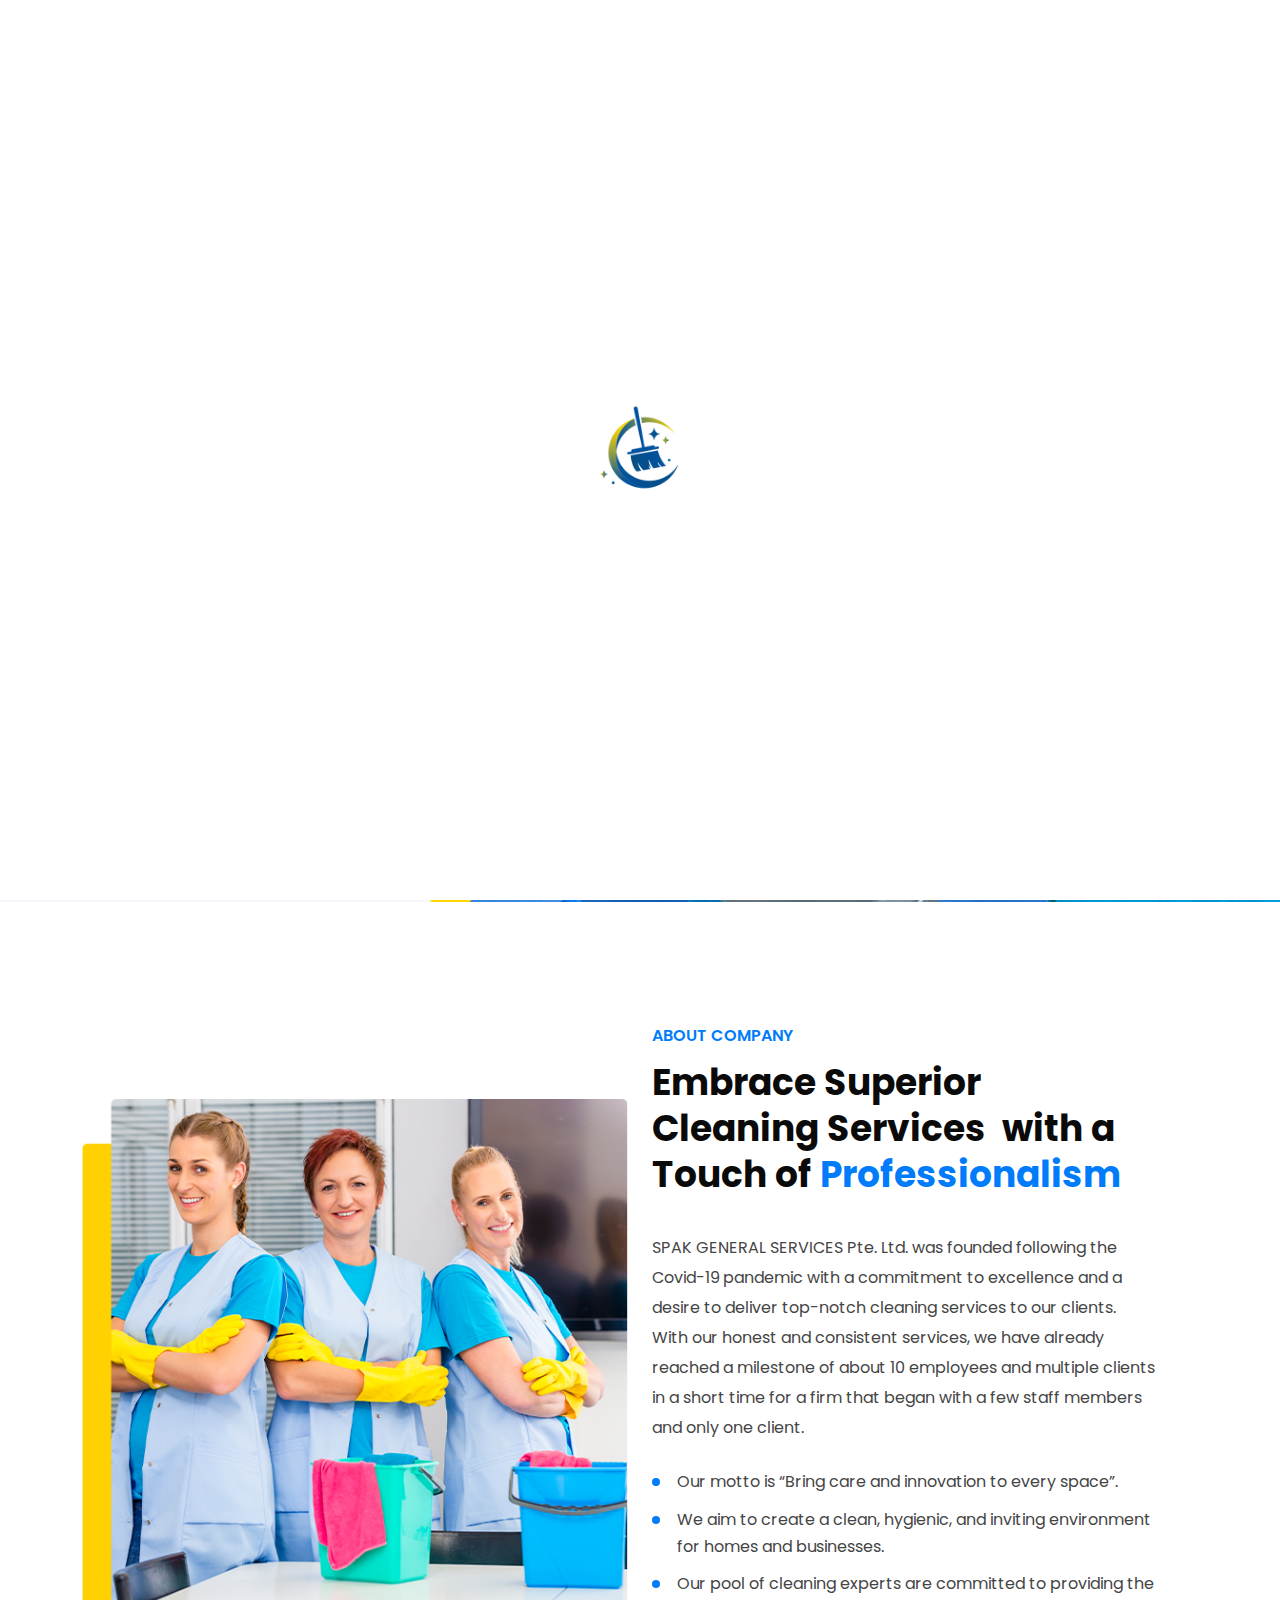
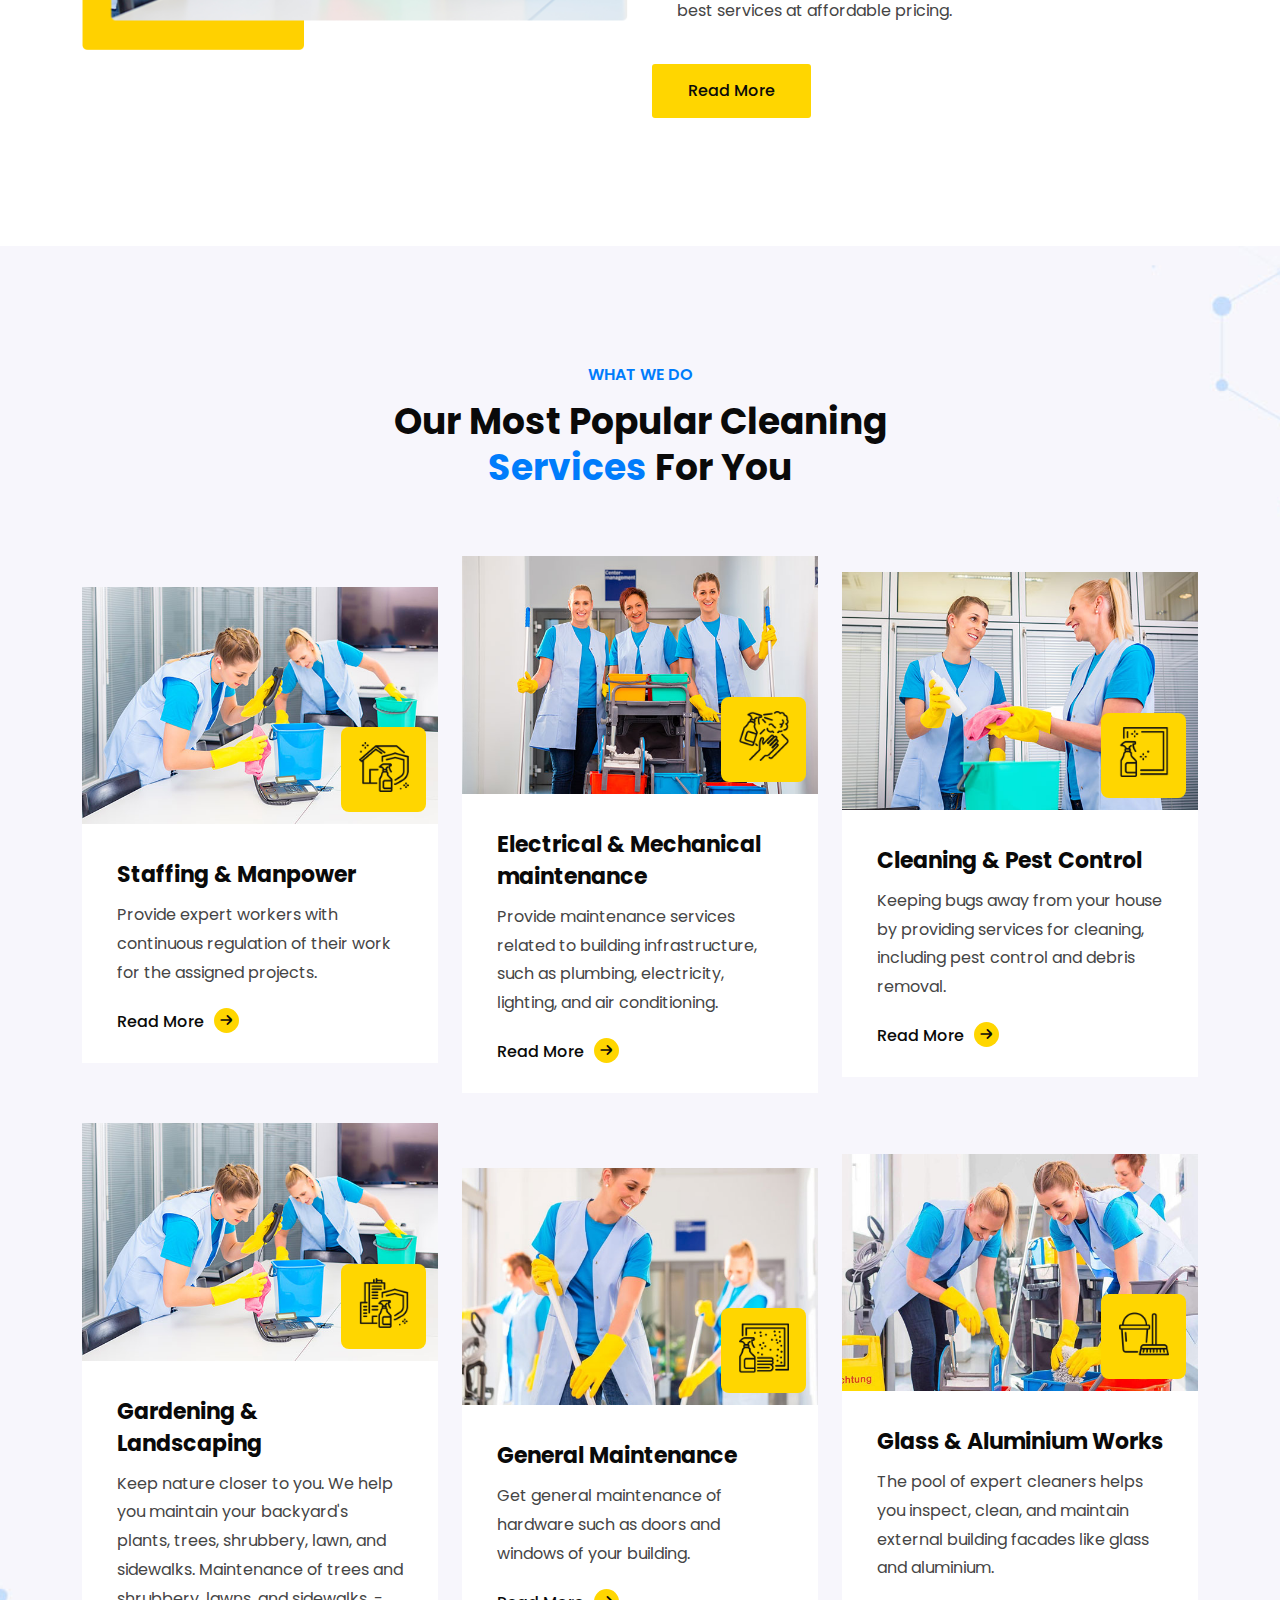
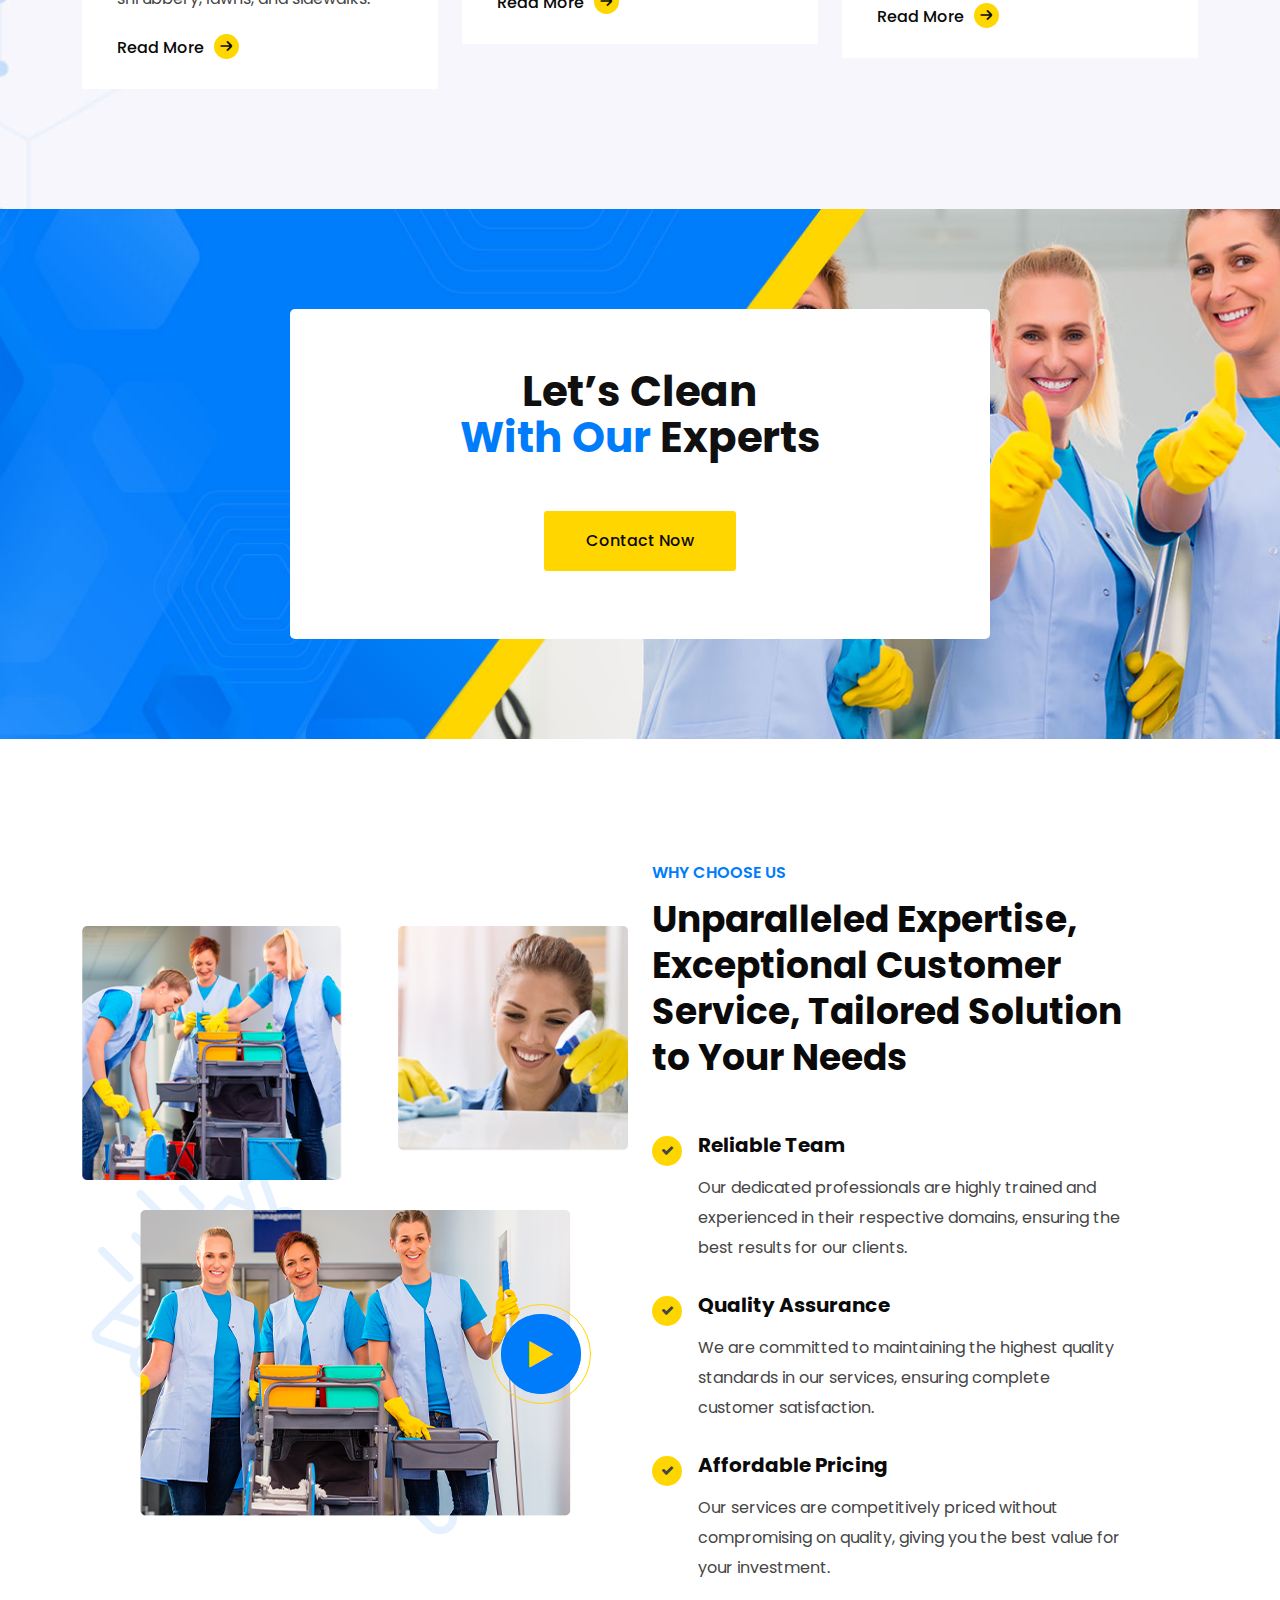
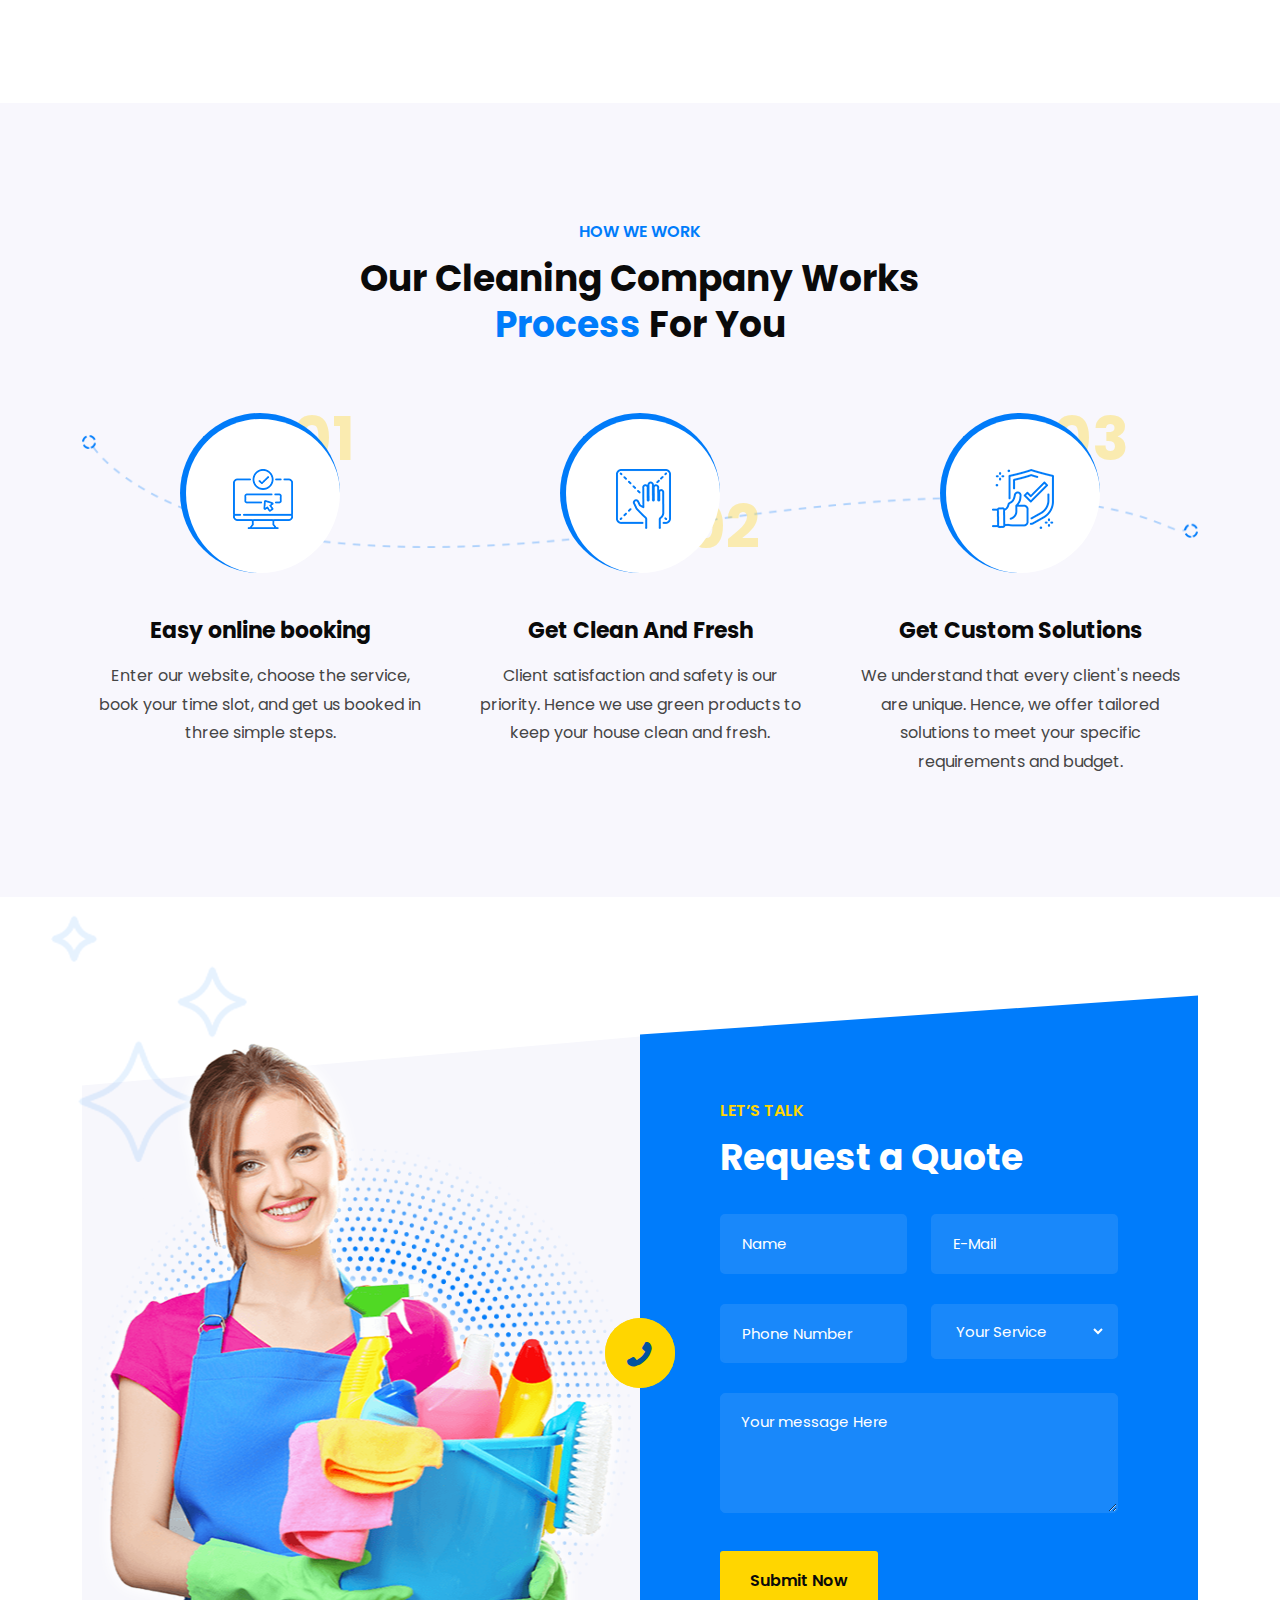
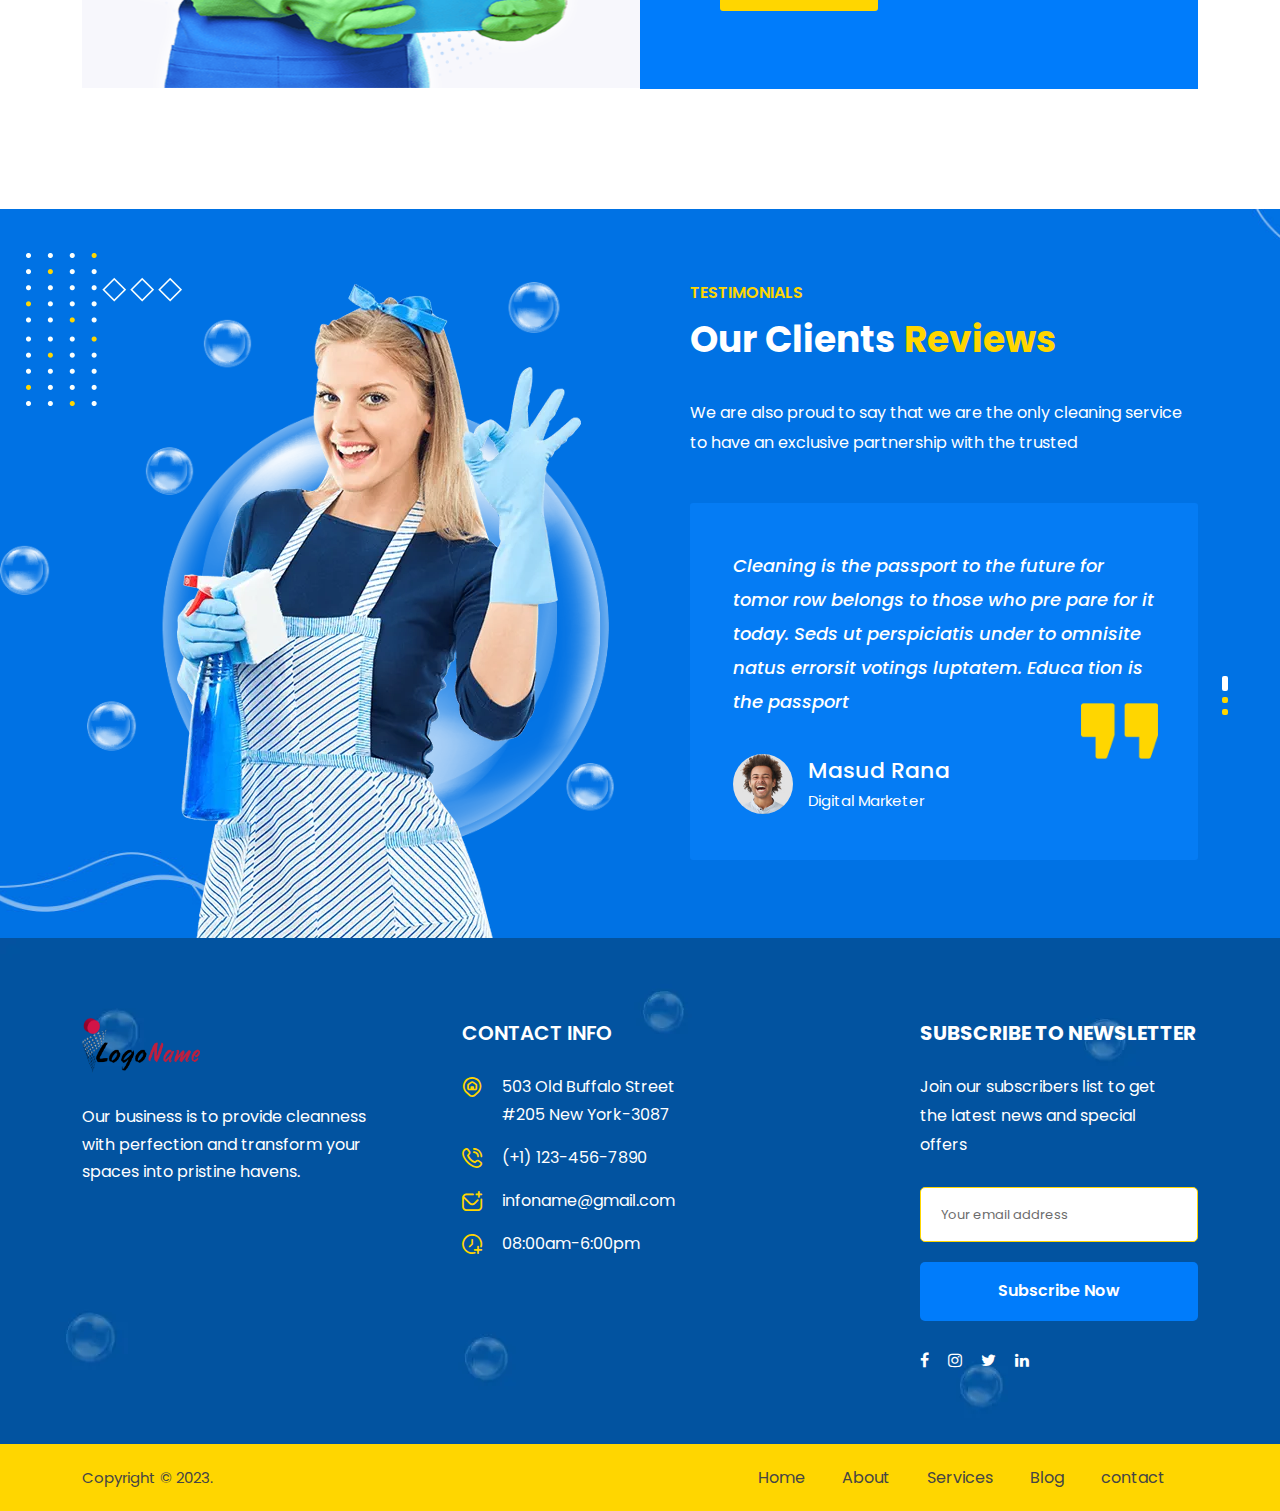
==== index.html @ 11b67491 "New Page" ====
<!DOCTYPE html>
<html lang="eng">
  <head>
    <!-- meta tag -->
    <meta charset="utf-8" />
    <title>SPAK GENERAL SERVICES | For Best Cleaning Services</title>
    <meta
      name="description"
      content="Our business is to provide cleanness with perfection and transform your spaces into pristine havens."
    />
    <!-- responsive tag -->
    <meta http-equiv="x-ua-compatible" content="ie=edge" />
    <meta name="viewport" content="width=device-width, initial-scale=1" />
    <!-- favicon -->
    <link rel="apple-touch-icon" href="apple-touch-icon.html" />
    <link
      rel="shortcut icon"
      type="image/x-icon"
      href="assets/images/fav.png"
    />
    <!-- Bootstrap v4.4.1 css -->
    <link
      rel="stylesheet"
      type="text/css"
      href="assets/css/bootstrap.min.css"
    />
    <!-- font-awesome css -->
    <link
      rel="stylesheet"
      type="text/css"
      href="assets/css/font-awesome.min.css"
    />
    <!-- Uicons Regular Rounded css -->
    <link
      rel="stylesheet"
      type="text/css"
      href="assets/css/uicons-regular-rounded.css"
    />
    <!-- flaticon css -->
    <link rel="stylesheet" type="text/css" href="assets/fonts/flaticon.css" />
    <!-- animate css -->
    <link rel="stylesheet" type="text/css" href="assets/css/animate.css" />
    <!-- owl.carousel css -->
    <link rel="stylesheet" type="text/css" href="assets/css/owl.carousel.css" />
    <!-- off canvas css -->
    <link rel="stylesheet" type="text/css" href="assets/css/off-canvas.css" />
    <!-- magnific popup css -->
    <link
      rel="stylesheet"
      type="text/css"
      href="assets/css/magnific-popup.css"
    />
    <!-- Main Menu css -->
    <link rel="stylesheet" href="assets/css/rsmenu-main.css" />
    <!-- spacing css -->
    <link rel="stylesheet" type="text/css" href="assets/css/rs-spacing.css" />
    <!-- style css -->
    <link rel="stylesheet" type="text/css" href="style.css" />
    <!-- This stylesheet dynamically changed from style.less -->
    <!-- responsive css -->
    <link rel="stylesheet" type="text/css" href="assets/css/responsive.css" />
  </head>
  <body class="home-primary-color">
    <div class="offwrap"></div>

    <!--Preloader start here-->
    <div id="clenia-load">
      <div class="preload-wrap">
        <img src="assets/images/fav.png" alt="Clenia- Cleanning Services" />
      </div>
    </div>
    <!--Preloader area end here-->

    <!-- Main content Start -->
    <div class="main-content">
      <!--Full width header Start-->
      <div class="full-width-header">
        <!--Header Start-->
        <header id="rs-header" class="rs-header">
          <!-- Middle Header Area End -->
          <div class="middle-header hidden-md">
            <div class="container">
              <div class="row-table">
                <div class="col-cell header-logo">
                  <div class="logo-part">
                    <a href="index.html"
                      ><img src="assets/images/logo.png" alt=""
                    /></a>
                  </div>
                </div>
                <div class="col-cell">
                  <div class="rs-contact-info">
                    <div class="contact-part">
                      <div class="info-icon">
                        <i class="fi fi-rr-marker"></i>
                      </div>
                      <div class="contact-info">
                        <div class="info-title">Contact us</div>
                        <div class="info-des">25/2 Dublin, Ireland</div>
                      </div>
                    </div>
                    <div class="contact-part">
                      <div class="info-icon">
                        <i class="fi fi-rr-envelope-open"></i>
                      </div>
                      <div class="contact-info">
                        <div class="info-title">Email us</div>
                        <div class="info-des">
                          <a href="mailto:support@devsdesign.net">
                            support@devsdesign.net
                          </a>
                        </div>
                      </div>
                    </div>
                    <div class="contact-part margin-no">
                      <div class="info-icon">
                        <i class="fi fi-rr-phone-call"></i>
                      </div>
                      <div class="contact-info">
                        <div class="info-title">Get Free Estimate</div>
                        <div class="info-des">
                          <a href="tel:(+0885)-23456789">
                            (+0885) - 2345 6789</a
                          >
                        </div>
                      </div>
                    </div>
                  </div>
                </div>
              </div>
            </div>
          </div>
          <!-- Middle Header Area End -->

          <!-- Menu Start -->
          <div class="menu-area menu-sticky">
            <div class="container">
              <div class="row-table">
                <div class="col-cell header-logo">
                  <div class="logo-area">
                    <a href="index.html">
                      <img
                        class="sticky-logo"
                        src="assets/images/logo.png"
                        alt="logo"
                      />
                    </a>
                  </div>
                </div>
                <div class="col-cell">
                  <div class="rs-menu-area">
                    <div class="main-menu">
                      <nav class="rs-menu hidden-md">
                        <ul class="nav-menu">
                          <li class="current-menu-item">
                            <a href="index.html">Home</a>
                          </li>
                          <li class="">
                            <a href="#">About</a>
                          </li>
                          <li class="">
                            <a href="#">Services</a>
                          </li>
                          <li>
                            <a href="contact.html">Contact</a>
                          </li>
                        </ul>
                        <!-- //.nav-menu -->
                      </nav>
                    </div>
                    <!-- //.main-menu -->
                  </div>
                </div>
                <div class="col-cell">
                  <div class="expand-btn-inner">
                    <ul>
                      <li class="nav-link">
                        <a id="nav-expander" class="nav-expander bar" href="#">
                          <span class="dot-hum"></span>
                          <span class="dot-hum"></span>
                          <span class="dot-hum"></span>
                        </a>
                      </li>
                    </ul>
                  </div>
                </div>
              </div>
            </div>
          </div>
          <!-- Menu End -->

          <!-- Canvas Menu start -->
          <nav class="right_menu_togle menu-wrap-off hidden-md">
            <div class="close-btn">
              <a id="nav-close" class="nav-close">
                <div class="line">
                  <span class="line1"></span>
                  <span class="line2"></span>
                </div>
              </a>
            </div>
            <div class="rs-offcanvas-inner">
              <div class="canvas-logo">
                <a href="index.html"
                  ><img src="assets/images/logo.png" alt="logo"
                /></a>
              </div>
              <div class="offcanvas-text">
                <p>
                  Our business is to provide cleanness with perfection and
                  transform your spaces into pristine havens.
                </p>
              </div>
              <div class="canvas-contact">
                <div class="address-area">
                  <div class="address-list">
                    <div class="info-icon">
                      <i class="fi fi-rr-map-marker-home"></i>
                    </div>
                    <div class="info-content">
                      <h4 class="title">Contact us</h4>
                      <em>25/2 Dublin, Ireland</em>
                    </div>
                  </div>
                  <div class="address-list">
                    <div class="info-icon">
                      <i class="fi fi-rr-envelope-plus"></i>
                    </div>
                    <div class="info-content">
                      <h4 class="title">Email Us</h4>
                      <em
                        ><a href="mailto:support@devsdesign.net"
                          >support@devsdesign.net</a
                        ></em
                      >
                    </div>
                  </div>
                  <div class="address-list">
                    <div class="info-icon">
                      <i class="fi fi-rr-phone-call"></i>
                    </div>
                    <div class="info-content">
                      <h4 class="title">Get Free Estimate</h4>
                      <em>(+0885) - 2345 6789</em>
                    </div>
                  </div>
                </div>
                <ul class="social">
                  <li>
                    <a href="#"><i class="fa fa-facebook"></i></a>
                  </li>
                  <li>
                    <a href="#"><i class="fa fa-twitter"></i></a>
                  </li>
                  <li>
                    <a href="#"><i class="fa fa-pinterest-p"></i></a>
                  </li>
                  <li>
                    <a href="#"><i class="fa fa-instagram"></i></a>
                  </li>
                </ul>
              </div>
            </div>
          </nav>
          <!-- Canvas Menu end -->

          <!-- Canvas Mobile Menu start -->
          <nav
            class="right_menu_togle mobile-navbar-menu"
            id="mobile-navbar-menu"
          >
            <div class="close-btn">
              <a id="nav-close2" class="nav-close">
                <div class="line">
                  <span class="line1"></span>
                  <span class="line2"></span>
                </div>
              </a>
            </div>
            <ul class="nav-menu">
              <li class="current-menu-item">
                <a href="index.html">Home</a>
              </li>
              <li class="">
                <a href="#">About</a>
              </li>
              <li class="">
                <a href="#">Services</a>
              </li>
              <li>
                <a href="contact.html">Contact</a>
              </li>
            </ul>
            <!-- //.nav-menu -->

            <!-- //.nav-menu -->
            <div class="canvas-contact">
              <div class="address-area">
                <div class="address-list">
                  <div class="info-icon">
                    <i class="flaticon-location"></i>
                  </div>
                  <div class="info-content">
                    <h4 class="title">Address</h4>
                    <em>05 kandi BR. New York</em>
                  </div>
                </div>
                <div class="address-list">
                  <div class="info-icon">
                    <i class="flaticon-email"></i>
                  </div>
                  <div class="info-content">
                    <h4 class="title">Email</h4>
                    <em
                      ><a href="mailto:support@devsdesign.net"
                        >support@devsdesign.net</a
                      ></em
                    >
                  </div>
                </div>
                <div class="address-list">
                  <div class="info-icon">
                    <i class="flaticon-call"></i>
                  </div>
                  <div class="info-content">
                    <h4 class="title">Phone</h4>
                    <em>+019988772</em>
                  </div>
                </div>
              </div>
            </div>
          </nav>
          <!-- Canvas Menu end -->
        </header>
        <!--Header End-->
      </div>
      <!--Full width header End-->

      <!-- Banner Section Start -->
      <div class="rs-banner banner-main-home">
        <div class="container">
          <div class="content-wrap">
            <span
              class="sub-title wow fadeInDown"
              data-wow-delay="700ms"
              data-wow-duration="1500ms"
              >Best Cleaning Services</span
            >
            <h1
              class="title wow fadeInLeft"
              data-wow-delay="800ms"
              data-wow-duration="2000ms"
            >
              Professional
            </h1>
            <h2
              class="title-small wow fadeInLeft"
              data-wow-delay="900ms"
              data-wow-duration="2000ms"
            >
              Cleaning <span>Services</span>
            </h2>
            <div
              class="line-img mb-20 wow fadeInLeft"
              data-wow-delay="950ms"
              data-wow-duration="2000ms"
            >
              <img src="assets/images/banner/style1/line.png" alt="" />
            </div>
            <p
              class="description wow fadeInLeft"
              data-wow-delay="1000ms"
              data-wow-duration="2000ms"
            >
              Our business is to provide cleanness with perfection and <br />
              transform your spaces into pristine havens.
            </p>
            <div
              class="btn-part wow fadeInUp"
              data-wow-delay="1100ms"
              data-wow-duration="2000ms"
            >
              <a class="readon view" href="contact.html">View All Services</a>
            </div>
          </div>
        </div>
        <div class="banner-animate">
          <div class="circle-animate big">
            <img src="assets/images/banner/style1/1.png" alt="" />
          </div>
          <div class="circle-animate small">
            <img src="assets/images/banner/style1/2.png" alt="" />
          </div>
        </div>
      </div>
      <!-- Banner Section End -->

      <!-- About Section Start -->
      <div
        id="rs-about"
        class="rs-about style1 bg1 pt-120 pb-120 md-pt-80 md-pb-70"
      >
        <div class="container">
          <div class="row y-middle">
            <div class="col-lg-6 md-mb-50">
              <div class="about-images">
                <img src="assets/images/about/style1/about.png" alt="images" />
                <div class="about-widget wow fadeInUp">
                  <div class="about-style">
                    <div class="services-desc">
                      Leading Cleaning Agency Since 2001
                    </div>
                  </div>
                </div>
              </div>
            </div>
            <div class="col-lg-6 pr-55 md-pr-15">
              <div class="sec-title">
                <span class="sub-text">About company</span>
                <h2 class="title pb-35">
                  Embrace Superior Cleaning Services  with a Touch of
                  <span>Professionalism</span>
                </h2>
                <div class="desc pb-25">
                  SPAK GENERAL SERVICES Pte. Ltd. was founded following the
                  Covid-19 pandemic with a commitment to excellence and a desire
                  to deliver top-notch cleaning services to our clients. With
                  our honest and consistent services, we have already reached a
                  milestone of about 10 employees and multiple clients in a
                  short time for a firm that began with a few staff members and
                  only one client.
                </div>
                <ul class="dot-list">
                  <li>
                    Our motto is “Bring care and innovation to every space”.
                  </li>
                  <li>
                    We aim to create a clean, hygienic, and inviting environment
                    for homes and businesses.
                  </li>
                  <li>
                    Our pool of cleaning experts are committed to providing the
                    best services at affordable pricing.
                  </li>
                </ul>
                <div class="btn-part mt-40">
                  <a class="readon view read" href="about.html">Read More</a>
                </div>
              </div>
            </div>
          </div>
        </div>
      </div>
      <!-- About Section End -->

      <!-- Services Section Start -->
      <div
        class="rs-services services-style1 bg2 pt-115 pb-120 md-pt-75 md-pb-80"
      >
        <div class="container">
          <div class="sec-title mb-65 text-center">
            <span class="sub-text">What We Do</span>
            <h2 class="title">
              Our Most Popular Cleaning<br />
              <span>Services</span> For You
            </h2>
            <div class="line-img ser-center wow fadeInUp">
              <img src="assets/images/line.png" alt="Images" />
            </div>
          </div>
          <div class="row y-middle">
            <div class="col-lg-4 col-md-6 mb-30">
              <div class="services-item">
                <div class="services-images">
                  <img
                    class="main-img"
                    src="assets/images/services/main-home/main-img/1.jpg"
                    alt=""
                  />
                  <div class="services-icon">
                    <img
                      class="main-icons"
                      src="assets/images/services/main-home/main-icons/1.png"
                      alt=""
                    />
                  </div>
                </div>
                <div class="services-text">
                  <div class="services-title">
                    <h3 class="title">
                      <a href="covid-19-cleaning.html">Staffing & Manpower</a>
                    </h3>
                  </div>
                  <p class="services-txt">
                    Provide expert workers with continuous regulation of their
                    work for the assigned projects.
                  </p>
                  <div class="services-btn">
                    <a href="covid-19-Cleaning-2.html">
                      <span class="btn-text"> Read More </span>
                      <i class="fi fi-rr-arrow-small-right"></i>
                    </a>
                  </div>
                </div>
              </div>
            </div>
            <div class="col-lg-4 col-md-6 mb-30">
              <div class="services-item">
                <div class="services-images">
                  <img
                    class="main-img"
                    src="assets/images/services/main-home/main-img/2.jpg"
                    alt=""
                  />
                  <div class="services-icon">
                    <img
                      class="main-icons"
                      src="assets/images/services/main-home/main-icons/2.png"
                      alt=""
                    />
                  </div>
                </div>
                <div class="services-text">
                  <div class="services-title">
                    <h3 class="title">
                      <a href="kitchen-cleaning.html"
                        >Electrical & Mechanical maintenance</a
                      >
                    </h3>
                  </div>
                  <p class="services-txt">
                    Provide maintenance services related to building
                    infrastructure, such as plumbing, electricity, lighting, and
                    air conditioning.
                  </p>
                  <div class="services-btn">
                    <a href="kitchen-cleaning.html">
                      <span class="btn-text"> Read More </span>
                      <i class="fi fi-rr-arrow-small-right"></i>
                    </a>
                  </div>
                </div>
              </div>
            </div>
            <div class="col-lg-4 col-md-6 mb-30">
              <div class="services-item">
                <div class="services-images">
                  <img
                    class="main-img"
                    src="assets/images/services/main-home/main-img/3.jpg"
                    alt=""
                  />
                  <div class="services-icon">
                    <img
                      class="main-icons"
                      src="assets/images/services/main-home/main-icons/3.png"
                      alt=""
                    />
                  </div>
                </div>
                <div class="services-text">
                  <div class="services-title">
                    <h3 class="title">
                      <a href="toilet-cleaning.html">Cleaning & Pest Control</a>
                    </h3>
                  </div>
                  <p class="services-txt">
                    Keeping bugs away from your house by providing services for
                    cleaning, including pest control and debris removal.
                  </p>
                  <div class="services-btn">
                    <a href="toilet-cleaning.html">
                      <span class="btn-text"> Read More </span>
                      <i class="fi fi-rr-arrow-small-right"></i>
                    </a>
                  </div>
                </div>
              </div>
            </div>
            <div class="col-lg-4 col-md-6 md-mb-30">
              <div class="services-item">
                <div class="services-images">
                  <img
                    class="main-img"
                    src="assets/images/services/main-home/main-img/4.jpg"
                    alt=""
                  />
                  <div class="services-icon">
                    <img
                      class="main-icons"
                      src="assets/images/services/main-home/main-icons/4.png"
                      alt=""
                    />
                  </div>
                </div>
                <div class="services-text">
                  <div class="services-title">
                    <h3 class="title">
                      <a href="#">Gardening & Landscaping</a>
                    </h3>
                  </div>
                  <p class="services-txt">
                    Keep nature closer to you. We help you maintain your
                    backyard's plants, trees, shrubbery, lawn, and sidewalks.
                    Maintenance of trees and shrubbery, lawns, and sidewalks. -
                  </p>
                  <div class="services-btn">
                    <a href="office-cleaning.html">
                      <span class="btn-text"> Read More </span>
                      <i class="fi fi-rr-arrow-small-right"></i>
                    </a>
                  </div>
                </div>
              </div>
            </div>
            <div class="col-lg-4 col-md-6 sm-mb-30">
              <div class="services-item">
                <div class="services-images">
                  <img
                    class="main-img"
                    src="assets/images/services/main-home/main-img/5.jpg"
                    alt=""
                  />
                  <div class="services-icon">
                    <img
                      class="main-icons"
                      src="assets/images/services/main-home/main-icons/5.png"
                      alt=""
                    />
                  </div>
                </div>
                <div class="services-text">
                  <div class="services-title">
                    <h3 class="title">
                      <a href="window-cleaning.html">General Maintenance</a>
                    </h3>
                  </div>
                  <p class="services-txt">
                    Get general maintenance of hardware such as doors and
                    windows of your building.
                  </p>
                  <div class="services-btn">
                    <a href="window-cleaning.html">
                      <span class="btn-text"> Read More </span>
                      <i class="fi fi-rr-arrow-small-right"></i>
                    </a>
                  </div>
                </div>
              </div>
            </div>
            <div class="col-lg-4 col-md-6">
              <div class="services-item">
                <div class="services-images">
                  <img
                    class="main-img"
                    src="assets/images/services/main-home/main-img/6.jpg"
                    alt=""
                  />
                  <div class="services-icon">
                    <img
                      class="main-icons"
                      src="assets/images/services/main-home/main-icons/6.png"
                      alt=""
                    />
                  </div>
                </div>
                <div class="services-text">
                  <div class="services-title">
                    <h3 class="title">
                      <a href="carpet-cleaning.html">Glass & Aluminium Works</a>
                    </h3>
                  </div>
                  <p class="services-txt">
                    The pool of expert cleaners helps you inspect, clean, and
                    maintain external building facades like glass and aluminium.
                  </p>
                  <div class="services-btn">
                    <a href="carpet-cleaning.html">
                      <span class="btn-text"> Read More </span>
                      <i class="fi fi-rr-arrow-small-right"></i>
                    </a>
                  </div>
                </div>
              </div>
            </div>
          </div>
        </div>
      </div>
      <!-- Services Section End -->

      <!-- Lets Clean Section Start -->
      <div
        class="rs-cleaning cleaning-style bg3 pt-100 pb-100 md-pt-80 md-pb-80"
      >
        <div class="container">
          <div class="cleaning-part">
            <div class="sec-title">
              <h2 class="title title3">
                Let’s Clean<br />
                <span>With Our</span> Experts
              </h2>
              <div class="line-img cleaner-center wow fadeInUp">
                <img src="assets/images/line.png" alt="Images" />
              </div>
              <div class="btn-part mt-50">
                <a class="readon view contact" href="contact.html"
                  >Contact Now</a
                >
              </div>
            </div>
          </div>
        </div>
      </div>
      <!-- Lets Clean Section Start -->

      <!-- Why Choose Start -->
      <div class="rs-choose choose-style1 bg8 pt-120 pb-120 md-pt-80 md-pb-80">
        <div class="container">
          <div class="row y-middle">
            <div class="col-lg-6 md-mb-50">
              <div class="choose-us-section">
                <div class="choose-img mb-30">
                  <img src="assets/images/choose/choose-us.png" alt="" />
                </div>
                <div class="video-img text-center">
                  <img src="assets/images/choose/video-bg.png" alt="" />
                  <div class="rs-videos choose-us-video">
                    <div class="overly-border">
                      <a
                        class="popup-videos"
                        href="https://www.youtube.com/watch?v=LpdRAyIGg8I"
                      >
                        <i class="fa fa-play"></i>
                      </a>
                    </div>
                  </div>
                </div>
              </div>
            </div>
            <div class="col-lg-6 pr-85 md-pr-15">
              <div class="sec-title">
                <span class="sub-text">Why Choose Us</span>
                <h2 class="title pb-55">
                  Unparalleled Expertise, Exceptional Customer Service, Tailored
                  Solution to Your Needs
                </h2>

                <div class="rs-features-list">
                  <div class="feature-item mb-33">
                    <div class="feature-icon">
                      <i class="fa fa-check"></i>
                    </div>
                    <div class="rs-feature-text">
                      <h4 class="title">Reliable Team</h4>
                      <p class="desc">
                        Our dedicated professionals are highly trained and
                        experienced in their respective domains, ensuring the
                        best results for our clients.
                      </p>
                    </div>
                  </div>
                  <div class="feature-item mb-33">
                    <div class="feature-icon">
                      <i class="fa fa-check"></i>
                    </div>
                    <div class="rs-feature-text">
                      <h4 class="title">Quality Assurance</h4>
                      <p class="desc">
                        We are committed to maintaining the highest quality
                        standards in our services, ensuring complete customer
                        satisfaction.
                      </p>
                    </div>
                  </div>
                  <div class="feature-item">
                    <div class="feature-icon">
                      <i class="fa fa-check"></i>
                    </div>
                    <div class="rs-feature-text">
                      <h4 class="title">Affordable Pricing</h4>
                      <p class="desc">
                        Our services are competitively priced without
                        compromising on quality, giving you the best value for
                        your investment.
                      </p>
                    </div>
                  </div>
                </div>
              </div>
            </div>
          </div>
        </div>
      </div>
      <!-- Why Choose End -->

      <!-- Process Section Start -->
      <div
        class="rs-process process-style1 bg4 pt-115 pb-120 md-pt-75 md-pb-80"
      >
        <div class="container">
          <div class="sec-title text-center mb-65">
            <span class="sub-text">How We Work</span>
            <h2 class="title">
              Our Cleaning Company Works<br /><span>Process</span> For You
            </h2>
            <div class="line-img process-center wow fadeInUp">
              <img src="assets/images/line.png" alt="Images" />
            </div>
          </div>
          <div class="all-process-item">
            <div class="row">
              <div class="col-lg-4 md-mb-40">
                <div class="process-item">
                  <div class="icon-image">
                    <img
                      src="assets/images/process/style1/icons/1.png"
                      alt="Images"
                    />
                  </div>
                  <div class="number-area">01</div>
                  <div class="content-txt">
                    <h3 class="number-title">Easy online booking</h3>
                    <p class="number-txt">
                      Enter our website, choose the service, book your time
                      slot, and get us booked in three simple steps.
                    </p>
                  </div>
                </div>
              </div>
              <div class="col-lg-4 md-mb-40">
                <div class="process-item">
                  <div class="icon-image">
                    <img
                      src="assets/images/process/style1/icons/2.png"
                      alt="Images"
                    />
                  </div>
                  <div class="number-area number-style2">02</div>
                  <div class="content-txt">
                    <h3 class="number-title">Get Clean And Fresh</h3>
                    <p class="number-txt">
                      Client satisfaction and safety is our priority. Hence we
                      use green products to keep your house clean and fresh.
                    </p>
                  </div>
                </div>
              </div>
              <div class="col-lg-4">
                <div class="process-item">
                  <div class="icon-image">
                    <img
                      src="assets/images/process/style1/icons/3.png"
                      alt="Images"
                    />
                  </div>
                  <div class="number-area">03</div>
                  <div class="content-txt">
                    <h3 class="number-title">Get Custom Solutions</h3>
                    <p class="number-txt">
                      We understand that every client's needs are unique. Hence,
                      we offer tailored solutions to meet your specific
                      requirements and budget.
                    </p>
                  </div>
                </div>
              </div>
            </div>
          </div>
        </div>
      </div>
      <!-- Process Section End -->

      <!-- Contact Section End -->
      <div class="rs-contact contact-style1 pb-120 md-pb-80">
        <div class="container custom">
          <div class="row margin-0 align-items-end">
            <div class="col-lg-6 padding-0 shape-divider-bg video-item">
              <div class="widget-viwe-line">
                <div class="clean-img">
                  <img
                    class="top-image"
                    src="assets/images/clean/clean-women.png"
                    alt="Images"
                  />
                  <div class="rotote-img">
                    <img
                      class="rotated-style"
                      src="assets/images/clean/circle-shape.png"
                      alt="Images"
                    />
                  </div>
                </div>
              </div>
            </div>
            <div class="col-lg-6 padding-0 space-divider">
              <div class="widget-wrap">
                <div class="rs-requset">
                  <div class="sec-title mb-33">
                    <span class="sub-text green-color yellow-color"
                      >Let’s talk</span
                    >
                    <h2 class="title white-color">Request a Quote</h2>
                  </div>
                  <div class="contact-widget">
                    <div id="form-messages"></div>
                    <form
                      id="contact-form"
                      method="post"
                      action="https://devsdesign.net/products/html/clenia/mailer.php"
                    >
                      <fieldset>
                        <div class="row">
                          <div class="col-lg-6 mb-30 col-md-6 col-sm-6">
                            <input
                              class="from-control"
                              type="text"
                              id="name"
                              name="name"
                              placeholder="Name"
                              required=""
                            />
                          </div>
                          <div class="col-lg-6 mb-30 col-md-6 col-sm-6">
                            <input
                              class="from-control"
                              type="text"
                              id="email"
                              name="email"
                              placeholder="E-Mail"
                              required=""
                            />
                          </div>
                          <div class="col-lg-6 mb-30 col-md-6 col-sm-6">
                            <input
                              class="from-control"
                              type="text"
                              id="phone"
                              name="phone"
                              placeholder="Phone Number"
                              required=""
                            />
                          </div>
                          <div class="col-lg-6 mb-30 col-md-6 col-sm-6">
                            <select
                              name="consultation"
                              class="wpcf7-form-control wpcf7-select wpcf7-validates-as-required"
                              aria-required="true"
                              aria-invalid="false"
                            >
                              <option value="Your Service">Your Service</option>
                              <option value="House Cleaning">
                                House Cleaning
                              </option>
                              <option value="Kitchen Cleaning">
                                Kitchen Cleaning
                              </option>
                              <option value="Toilet Cleaning">
                                Toilet Cleaning
                              </option>
                              <option value="Office Cleaning">
                                Office Cleaning
                              </option>
                              <option value="Window Cleaning">
                                Window Cleaning
                              </option>
                              <option value="Carpet Cleaning">
                                Carpet Cleaning
                              </option>
                            </select>
                          </div>
                          <div class="col-lg-12 mb-30">
                            <textarea
                              class="from-control"
                              id="message"
                              name="message"
                              placeholder="Your message Here"
                              required=""
                            ></textarea>
                          </div>
                        </div>
                        <div class="form-group mb-0">
                          <p class="submit-btn">
                            <input type="submit" value="Submit Now" />
                          </p>
                        </div>
                      </fieldset>
                    </form>
                  </div>
                </div>
              </div>
            </div>
          </div>
          <div class="address-wrap">
            <div class="address-icon">
              <i class="fa fa-phone"></i>
            </div>
          </div>
        </div>
        <div class="contact-animate">
          <div class="animate-style">
            <img class="scale" src="assets/images/bg/contact-bg2.png" alt="" />
          </div>
        </div>
      </div>
      <!-- Contact Section End -->

      <!-- Testimonial Section End -->
      <div class="rs-testimonial testimonial-style1 bg7 pt-75">
        <div class="container">
          <div class="row y-middle">
            <div
              class="col-lg-6 pl-50 md-pl-15 mt--83 md-mt--0 md-mb-50 order-last"
            >
              <div class="sec-title mb-45">
                <span class="sub-text green-color yellow-color"
                  >Testimonials</span
                >
                <h2 class="title pb-35 white-color">
                  Our Clients<span class="yellow-color"> Reviews</span>
                </h2>
                <div class="line-img testi-center wow fadeInUp">
                  <img src="assets/images/line3.png" alt="Images" />
                </div>
                <div class="desc white-color">
                  We are also proud to say that we are the only cleaning service
                  to have an exclusive partnership with the trusted
                </div>
              </div>
              <div
                class="rs-carousel owl-carousel"
                data-loop="true"
                data-items="1"
                data-margin="0"
                data-autoplay="true"
                data-hoverpause="true"
                data-autoplay-timeout="5000"
                data-smart-speed="800"
                data-dots="true"
                data-nav="false"
                data-nav-speed="false"
                data-md-device="1"
                data-md-device-nav="false"
                data-md-device-dots="true"
                data-center-mode="false"
                data-ipad-device2="1"
                data-ipad-device-nav2="false"
                data-ipad-device-dots2="true"
                data-ipad-device="1"
                data-ipad-device-nav="false"
                data-ipad-device-dots="true"
                data-mobile-device="1"
                data-mobile-device-nav="false"
                data-mobile-device-dots="false"
              >
                <div class="testi-item">
                  <div class="author-desc">
                    <div class="desc">
                      <img
                        class="quote"
                        src="assets/images/testimonial/style1/quote.png"
                        alt=""
                      />Cleaning is the passport to the future for tomor row
                      belongs to those who pre pare for it today. Seds ut
                      perspiciatis under to omnisite natus errorsit votings
                      luptatem. Educa tion is the passport
                    </div>
                  </div>
                  <div class="testimonial-content">
                    <div class="testi-img">
                      <img
                        src="assets/images/testimonial/style1/home2/1.jpg"
                        alt=""
                      />
                    </div>
                    <div class="testi-information">
                      <div class="testi-information">
                        <div class="testi-name">Masud Rana</div>
                        <span class="designation">Digital Marketer</span>
                      </div>
                    </div>
                  </div>
                </div>
                <div class="testi-item">
                  <div class="author-desc">
                    <div class="desc">
                      <img
                        class="quote"
                        src="assets/images/testimonial/style1/quote.png"
                        alt=""
                      />Cleaning is the passport to the future for tomor row
                      belongs to those who pre pare for it today. Seds ut
                      perspiciatis under to omnisite natus errorsit votings
                      luptatem. Educa tion is the passport
                    </div>
                  </div>
                  <div class="testimonial-content">
                    <div class="testi-img">
                      <img
                        src="assets/images/testimonial/style1/home2/2.jpg"
                        alt=""
                      />
                    </div>
                    <div class="testi-information">
                      <div class="testi-information">
                        <div class="testi-name">Angelina Jolie</div>
                        <span class="designation">Graphic Designer</span>
                      </div>
                    </div>
                  </div>
                </div>
                <div class="testi-item">
                  <div class="author-desc">
                    <div class="desc">
                      <img
                        class="quote"
                        src="assets/images/testimonial/style1/quote.png"
                        alt=""
                      />Cleaning is the passport to the future for tomor row
                      belongs to those who pre pare for it today. Seds ut
                      perspiciatis under to omnisite natus errorsit votings
                      luptatem. Educa tion is the passport
                    </div>
                  </div>
                  <div class="testimonial-content">
                    <div class="testi-img">
                      <img
                        src="assets/images/testimonial/style1/home2/3.jpg"
                        alt=""
                      />
                    </div>
                    <div class="testi-information">
                      <div class="testi-information">
                        <div class="testi-name">Mila Kunis</div>
                        <span class="designation">Apps Developer</span>
                      </div>
                    </div>
                  </div>
                </div>
              </div>
            </div>
            <div class="col-lg-6 pl-60 md-pl-15">
              <div class="testi-image">
                <div class="main-img text-center">
                  <img
                    src="assets/images/testimonial/style1/testi.png"
                    alt="Images"
                  />
                </div>
                <div class="testi-anaimation">
                  <div class="animate big-ball">
                    <img
                      class="scale"
                      src="assets/images/testimonial/style1/big-ball.png"
                      alt="Images"
                    />
                  </div>
                  <div class="animate dot-shape">
                    <img
                      class="scale"
                      src="assets/images/testimonial/style1/dot-shape.png"
                      alt="Images"
                    />
                  </div>
                  <div class="animate triangle">
                    <img
                      class="horizontal"
                      src="assets/images/testimonial/style1/triangle.png"
                      alt="Images"
                    />
                  </div>
                </div>
              </div>
            </div>
          </div>
        </div>
      </div>
      <!-- Testimonial Section End -->
    </div>
    <!-- Main content End -->

    <!-- Footer Start -->
    <footer id="rs-footer" class="rs-footer footer-style1 footer-style4">
      <div class="footer-top">
        <div class="container">
          <div class="row">
            <div class="col-lg-8">
              <div class="row">
                <div
                  class="col-lg-6 col-md-12 col-sm-12 md-mb-20 pr-83 md-pr-15"
                >
                  <div class="footer-logo mb-30 md-mb-20">
                    <a href="index.html"
                      ><img src="assets/images/logo-yellow2.png" alt=""
                    /></a>
                  </div>
                  <div class="textwidget mb-33">
                    Our business is to provide cleanness with perfection and
                    transform your spaces into pristine havens.
                  </div>
                </div>
                <div class="col-lg-6 col-md-12 col-sm-12 md-mb-20">
                  <h3 class="footer-title">Contact Info</h3>
                  <ul class="address-widget">
                    <li>
                      <i class="fi fi-rr-map-marker-home"></i>
                      <div class="desc">
                        503 Old Buffalo Street<br />
                        #205 New York-3087
                      </div>
                    </li>
                    <li>
                      <i class="fi fi-rr-phone-call"></i>
                      <div class="desc">
                        <a href="tel:(+1)123-4567890">(+1) 123-456-7890</a>
                      </div>
                    </li>
                    <li>
                      <i class="fi fi-rr-envelope-plus"></i>
                      <div class="desc">
                        <a href="mailto:infoname@gmail.com"
                          >infoname@gmail.com</a
                        >
                      </div>
                    </li>
                    <li>
                      <i class="fi fi-rr-time-add"></i>
                      <div class="desc">08:00am-6:00pm</div>
                    </li>
                  </ul>
                </div>
              </div>
            </div>
            <div class="col-lg-4 col-md-12 col-sm-12 md-mb-20 pl-90 md-pl-15">
              <h3 class="footer-title black-title">Subscribe to Newsletter</h3>
              <p class="widget-desc">
                Join our subscribers list to get the latest news and special
                offers
              </p>
              <p>
                <input
                  type="email"
                  name="email"
                  placeholder="Your email address"
                  required=""
                />
                <input type="submit" value="Subscribe Now" />
              </p>
              <ul class="footer-social">
                <li>
                  <a href="#"><i class="fa fa-facebook"></i></a>
                </li>
                <li>
                  <a href="#"><i class="fa fa-instagram"></i></a>
                </li>
                <li>
                  <a href="#"><i class="fa fa-twitter"></i></a>
                </li>

                <li>
                  <a href="#"><i class="fa fa-linkedin"></i></a>
                </li>
              </ul>
            </div>
          </div>
        </div>
      </div>
      <div class="footer-bottom">
        <div class="container">
          <div class="row y-middle">
            <div class="col-lg-6 md-mb-10 text-lg-end text-center order-last">
              <ul class="copy-right-menu">
                <li><a href="index.html">Home</a></li>
                <li><a href="about.html">About</a></li>
                <li><a href="services.html">Services</a></li>
                <li><a href="blog.html">Blog</a></li>
                <li><a href="contact.html">contact</a></li>
              </ul>
            </div>
            <div class="col-lg-6">
              <div class="copyright text-lg-start text-center">
                <p>Copyright © 2023.</p>
              </div>
            </div>
          </div>
        </div>
      </div>
    </footer>
    <!-- Footer End -->

    <!-- start scrollUp  -->
    <div id="scrollUp" class="cyan-color">
      <i class="fi fi-rr-arrow-small-up"></i>
    </div>
    <!-- End scrollUp  -->

    <!-- Search Modal Start -->
    <div class="modal fade search-modal" id="searchModal" tabindex="-1">
      <button type="button" class="close" data-bs-dismiss="modal">
        <i class="fi fi-rr-cross-small"></i>
      </button>
      <div class="modal-dialog modal-dialog-centered">
        <div class="modal-content">
          <div class="search-block clearfix">
            <form>
              <div class="form-group">
                <input
                  class="form-control"
                  placeholder="Searching..."
                  type="text"
                />
                <button type="submit" value="Search">
                  <i class="fi fi-rr-search"></i>
                </button>
              </div>
            </form>
          </div>
        </div>
      </div>
    </div>
    <!-- Search Modal End -->

    <!-- modernizr js -->
    <script src="assets/js/modernizr-2.8.3.min.js"></script>
    <!-- jquery latest version -->
    <script src="assets/js/jquery.min.js"></script>
    <!-- Bootstrap v4.4.1 js -->
    <script src="assets/js/bootstrap.min.js"></script>
    <!-- op nav js -->
    <script src="assets/js/jquery.nav.js"></script>
    <!-- owl.carousel js -->
    <script src="assets/js/owl.carousel.min.js"></script>
    <!-- wow js -->
    <script src="assets/js/wow.min.js"></script>
    <!-- Skill bar js -->
    <script src="assets/js/skill.bars.jquery.js"></script>
    <!-- imagesloaded js -->
    <script src="assets/js/imagesloaded.pkgd.min.js"></script>
    <!-- counterup.min js -->
    <script src="assets/js/jquery.counterup.min.js"></script>
    <!-- magnific popup js -->
    <script src="assets/js/jquery.magnific-popup.min.js"></script>
    <!-- contact form js -->
    <script src="assets/js/contact.form.js"></script>
    <!-- main js -->
    <script src="assets/js/main.js"></script>
  </body>
</html>
---- assets/css/uicons-regular-rounded.css ----
@font-face {
font-family: "uicons-regular-rounded";
src: url("../fonts/uicons-regular-rounded.eot#iefix") format("embedded-opentype"),
url("../fonts/uicons-regular-rounded.woff2") format("woff2"),
url("../fonts/uicons-regular-rounded.woff") format("woff");
}

    i[class^="fi-rr-"]:before, i[class*=" fi-rr-"]:before, span[class^="fi-rr-"]:before, span[class*="fi-rr-"]:before {
font-family: uicons-regular-rounded !important;
font-style: normal;
font-weight: normal !important;
font-variant: normal;
text-transform: none;
line-height: 1;
-webkit-font-smoothing: antialiased;
-moz-osx-font-smoothing: grayscale;
}

        .fi-rr-add:before {
    content: "\f101";
    }
        .fi-rr-address-book:before {
    content: "\f102";
    }
        .fi-rr-alarm-clock:before {
    content: "\f103";
    }
        .fi-rr-align-center:before {
    content: "\f104";
    }
        .fi-rr-align-justify:before {
    content: "\f105";
    }
        .fi-rr-align-left:before {
    content: "\f106";
    }
        .fi-rr-align-right:before {
    content: "\f107";
    }
        .fi-rr-ambulance:before {
    content: "\f108";
    }
        .fi-rr-angle-double-left:before {
    content: "\f109";
    }
        .fi-rr-angle-double-right:before {
    content: "\f10a";
    }
        .fi-rr-angle-double-small-left:before {
    content: "\f10b";
    }
        .fi-rr-angle-double-small-right:before {
    content: "\f10c";
    }
        .fi-rr-angle-down:before {
    content: "\f10d";
    }
        .fi-rr-angle-left:before {
    content: "\f10e";
    }
        .fi-rr-angle-right:before {
    content: "\f10f";
    }
        .fi-rr-angle-small-down:before {
    content: "\f110";
    }
        .fi-rr-angle-small-left:before {
    content: "\f111";
    }
        .fi-rr-angle-small-right:before {
    content: "\f112";
    }
        .fi-rr-angle-small-up:before {
    content: "\f113";
    }
        .fi-rr-angle-up:before {
    content: "\f114";
    }
        .fi-rr-apple:before {
    content: "\f115";
    }
        .fi-rr-apps-add:before {
    content: "\f116";
    }
        .fi-rr-apps-delete:before {
    content: "\f117";
    }
        .fi-rr-apps-sort:before {
    content: "\f118";
    }
        .fi-rr-apps:before {
    content: "\f119";
    }
        .fi-rr-archive:before {
    content: "\f11a";
    }
        .fi-rr-arrow-down:before {
    content: "\f11b";
    }
        .fi-rr-arrow-from-bottom:before {
    content: "\f11c";
    }
        .fi-rr-arrow-left:before {
    content: "\f11d";
    }
        .fi-rr-arrow-right:before {
    content: "\f11e";
    }
        .fi-rr-arrow-small-down:before {
    content: "\f11f";
    }
        .fi-rr-arrow-small-left:before {
    content: "\f120";
    }
        .fi-rr-arrow-small-right:before {
    content: "\f121";
    }
        .fi-rr-arrow-small-up:before {
    content: "\f122";
    }
        .fi-rr-arrow-up:before {
    content: "\f123";
    }
        .fi-rr-asterik:before {
    content: "\f124";
    }
        .fi-rr-at:before {
    content: "\f125";
    }
        .fi-rr-backpack:before {
    content: "\f126";
    }
        .fi-rr-badge:before {
    content: "\f127";
    }
        .fi-rr-balloons:before {
    content: "\f128";
    }
        .fi-rr-ban:before {
    content: "\f129";
    }
        .fi-rr-band-aid:before {
    content: "\f12a";
    }
        .fi-rr-bank:before {
    content: "\f12b";
    }
        .fi-rr-barber-shop:before {
    content: "\f12c";
    }
        .fi-rr-baseball:before {
    content: "\f12d";
    }
        .fi-rr-basketball:before {
    content: "\f12e";
    }
        .fi-rr-bed:before {
    content: "\f12f";
    }
        .fi-rr-beer:before {
    content: "\f130";
    }
        .fi-rr-bell-ring:before {
    content: "\f131";
    }
        .fi-rr-bell-school:before {
    content: "\f132";
    }
        .fi-rr-bell:before {
    content: "\f133";
    }
        .fi-rr-bike:before {
    content: "\f134";
    }
        .fi-rr-billiard:before {
    content: "\f135";
    }
        .fi-rr-bold:before {
    content: "\f136";
    }
        .fi-rr-book-alt:before {
    content: "\f137";
    }
        .fi-rr-book:before {
    content: "\f138";
    }
        .fi-rr-bookmark:before {
    content: "\f139";
    }
        .fi-rr-bowling:before {
    content: "\f13a";
    }
        .fi-rr-box-alt:before {
    content: "\f13b";
    }
        .fi-rr-box:before {
    content: "\f13c";
    }
        .fi-rr-bread-slice:before {
    content: "\f13d";
    }
        .fi-rr-briefcase:before {
    content: "\f13e";
    }
        .fi-rr-broom:before {
    content: "\f13f";
    }
        .fi-rr-browser:before {
    content: "\f140";
    }
        .fi-rr-brush:before {
    content: "\f141";
    }
        .fi-rr-bug:before {
    content: "\f142";
    }
        .fi-rr-building:before {
    content: "\f143";
    }
        .fi-rr-bulb:before {
    content: "\f144";
    }
        .fi-rr-butterfly:before {
    content: "\f145";
    }
        .fi-rr-cake-birthday:before {
    content: "\f146";
    }
        .fi-rr-cake-wedding:before {
    content: "\f147";
    }
        .fi-rr-calculator:before {
    content: "\f148";
    }
        .fi-rr-calendar:before {
    content: "\f149";
    }
        .fi-rr-call-history:before {
    content: "\f14a";
    }
        .fi-rr-call-incoming:before {
    content: "\f14b";
    }
        .fi-rr-call-missed:before {
    content: "\f14c";
    }
        .fi-rr-call-outgoing:before {
    content: "\f14d";
    }
        .fi-rr-camera:before {
    content: "\f14e";
    }
        .fi-rr-camping:before {
    content: "\f14f";
    }
        .fi-rr-car:before {
    content: "\f150";
    }
        .fi-rr-caret-down:before {
    content: "\f151";
    }
        .fi-rr-caret-left:before {
    content: "\f152";
    }
        .fi-rr-caret-right:before {
    content: "\f153";
    }
        .fi-rr-caret-up:before {
    content: "\f154";
    }
        .fi-rr-carrot:before {
    content: "\f155";
    }
        .fi-rr-chart-connected:before {
    content: "\f156";
    }
        .fi-rr-chart-histogram:before {
    content: "\f157";
    }
        .fi-rr-chart-network:before {
    content: "\f158";
    }
        .fi-rr-chart-pie-alt:before {
    content: "\f159";
    }
        .fi-rr-chart-pie:before {
    content: "\f15a";
    }
        .fi-rr-chart-pyramid:before {
    content: "\f15b";
    }
        .fi-rr-chart-set-theory:before {
    content: "\f15c";
    }
        .fi-rr-chart-tree:before {
    content: "\f15d";
    }
        .fi-rr-chat-arrow-down:before {
    content: "\f15e";
    }
        .fi-rr-chat-arrow-grow:before {
    content: "\f15f";
    }
        .fi-rr-check:before {
    content: "\f160";
    }
        .fi-rr-checkbox:before {
    content: "\f161";
    }
        .fi-rr-cheese:before {
    content: "\f162";
    }
        .fi-rr-chess-piece:before {
    content: "\f163";
    }
        .fi-rr-child-head:before {
    content: "\f164";
    }
        .fi-rr-circle-small:before {
    content: "\f165";
    }
        .fi-rr-circle:before {
    content: "\f166";
    }
        .fi-rr-clip:before {
    content: "\f167";
    }
        .fi-rr-clock:before {
    content: "\f168";
    }
        .fi-rr-cloud-check:before {
    content: "\f169";
    }
        .fi-rr-cloud-disabled:before {
    content: "\f16a";
    }
        .fi-rr-cloud-download:before {
    content: "\f16b";
    }
        .fi-rr-cloud-share:before {
    content: "\f16c";
    }
        .fi-rr-cloud-upload:before {
    content: "\f16d";
    }
        .fi-rr-cloud:before {
    content: "\f16e";
    }
        .fi-rr-clouds:before {
    content: "\f16f";
    }
        .fi-rr-cocktail:before {
    content: "\f170";
    }
        .fi-rr-coffee:before {
    content: "\f171";
    }
        .fi-rr-comment-alt:before {
    content: "\f172";
    }
        .fi-rr-comment-check:before {
    content: "\f173";
    }
        .fi-rr-comment-heart:before {
    content: "\f174";
    }
        .fi-rr-comment-info:before {
    content: "\f175";
    }
        .fi-rr-comment-user:before {
    content: "\f176";
    }
        .fi-rr-comment:before {
    content: "\f177";
    }
        .fi-rr-comments:before {
    content: "\f178";
    }
        .fi-rr-compress-alt:before {
    content: "\f179";
    }
        .fi-rr-compress:before {
    content: "\f17a";
    }
        .fi-rr-computer:before {
    content: "\f17b";
    }
        .fi-rr-confetti:before {
    content: "\f17c";
    }
        .fi-rr-cookie:before {
    content: "\f17d";
    }
        .fi-rr-copy-alt:before {
    content: "\f17e";
    }
        .fi-rr-copy:before {
    content: "\f17f";
    }
        .fi-rr-copyright:before {
    content: "\f180";
    }
        .fi-rr-cow:before {
    content: "\f181";
    }
        .fi-rr-cream:before {
    content: "\f182";
    }
        .fi-rr-credit-card:before {
    content: "\f183";
    }
        .fi-rr-croissant:before {
    content: "\f184";
    }
        .fi-rr-cross-circle:before {
    content: "\f185";
    }
        .fi-rr-cross-small:before {
    content: "\f186";
    }
        .fi-rr-cross:before {
    content: "\f187";
    }
        .fi-rr-crown:before {
    content: "\f188";
    }
        .fi-rr-cube:before {
    content: "\f189";
    }
        .fi-rr-cupcake:before {
    content: "\f18a";
    }
        .fi-rr-cursor-finger:before {
    content: "\f18b";
    }
        .fi-rr-cursor-plus:before {
    content: "\f18c";
    }
        .fi-rr-cursor-text-alt:before {
    content: "\f18d";
    }
        .fi-rr-cursor-text:before {
    content: "\f18e";
    }
        .fi-rr-cursor:before {
    content: "\f18f";
    }
        .fi-rr-dart:before {
    content: "\f190";
    }
        .fi-rr-dashboard:before {
    content: "\f191";
    }
        .fi-rr-data-transfer:before {
    content: "\f192";
    }
        .fi-rr-database:before {
    content: "\f193";
    }
        .fi-rr-delete:before {
    content: "\f194";
    }
        .fi-rr-diamond:before {
    content: "\f195";
    }
        .fi-rr-dice:before {
    content: "\f196";
    }
        .fi-rr-diploma:before {
    content: "\f197";
    }
        .fi-rr-disco-ball:before {
    content: "\f198";
    }
        .fi-rr-disk:before {
    content: "\f199";
    }
        .fi-rr-doctor:before {
    content: "\f19a";
    }
        .fi-rr-document-signed:before {
    content: "\f19b";
    }
        .fi-rr-document:before {
    content: "\f19c";
    }
        .fi-rr-dollar:before {
    content: "\f19d";
    }
        .fi-rr-download:before {
    content: "\f19e";
    }
        .fi-rr-drink-alt:before {
    content: "\f19f";
    }
        .fi-rr-drumstick:before {
    content: "\f1a0";
    }
        .fi-rr-duplicate:before {
    content: "\f1a1";
    }
        .fi-rr-e-learning:before {
    content: "\f1a2";
    }
        .fi-rr-earnings:before {
    content: "\f1a3";
    }
        .fi-rr-edit-alt:before {
    content: "\f1a4";
    }
        .fi-rr-edit:before {
    content: "\f1a5";
    }
        .fi-rr-envelope-ban:before {
    content: "\f1a6";
    }
        .fi-rr-envelope-download:before {
    content: "\f1a7";
    }
        .fi-rr-envelope-marker:before {
    content: "\f1a8";
    }
        .fi-rr-envelope-open:before {
    content: "\f1a9";
    }
        .fi-rr-envelope-plus:before {
    content: "\f1aa";
    }
        .fi-rr-envelope:before {
    content: "\f1ab";
    }
        .fi-rr-euro:before {
    content: "\f1ac";
    }
        .fi-rr-exclamation:before {
    content: "\f1ad";
    }
        .fi-rr-expand:before {
    content: "\f1ae";
    }
        .fi-rr-eye-crossed:before {
    content: "\f1af";
    }
        .fi-rr-eye-dropper:before {
    content: "\f1b0";
    }
        .fi-rr-eye:before {
    content: "\f1b1";
    }
        .fi-rr-feather:before {
    content: "\f1b2";
    }
        .fi-rr-ferris-wheel:before {
    content: "\f1b3";
    }
        .fi-rr-file-add:before {
    content: "\f1b4";
    }
        .fi-rr-file-ai:before {
    content: "\f1b5";
    }
        .fi-rr-file-check:before {
    content: "\f1b6";
    }
        .fi-rr-file-delete:before {
    content: "\f1b7";
    }
        .fi-rr-file-eps:before {
    content: "\f1b8";
    }
        .fi-rr-file-gif:before {
    content: "\f1b9";
    }
        .fi-rr-file-music:before {
    content: "\f1ba";
    }
        .fi-rr-file-psd:before {
    content: "\f1bb";
    }
        .fi-rr-file:before {
    content: "\f1bc";
    }
        .fi-rr-fill:before {
    content: "\f1bd";
    }
        .fi-rr-film:before {
    content: "\f1be";
    }
        .fi-rr-filter:before {
    content: "\f1bf";
    }
        .fi-rr-fingerprint:before {
    content: "\f1c0";
    }
        .fi-rr-fish:before {
    content: "\f1c1";
    }
        .fi-rr-flag:before {
    content: "\f1c2";
    }
        .fi-rr-flame:before {
    content: "\f1c3";
    }
        .fi-rr-flip-horizontal:before {
    content: "\f1c4";
    }
        .fi-rr-flower-bouquet:before {
    content: "\f1c5";
    }
        .fi-rr-flower-tulip:before {
    content: "\f1c6";
    }
        .fi-rr-flower:before {
    content: "\f1c7";
    }
        .fi-rr-folder-add:before {
    content: "\f1c8";
    }
        .fi-rr-folder:before {
    content: "\f1c9";
    }
        .fi-rr-following:before {
    content: "\f1ca";
    }
        .fi-rr-football:before {
    content: "\f1cb";
    }
        .fi-rr-form:before {
    content: "\f1cc";
    }
        .fi-rr-forward:before {
    content: "\f1cd";
    }
        .fi-rr-fox:before {
    content: "\f1ce";
    }
        .fi-rr-frown:before {
    content: "\f1cf";
    }
        .fi-rr-ftp:before {
    content: "\f1d0";
    }
        .fi-rr-gallery:before {
    content: "\f1d1";
    }
        .fi-rr-gamepad:before {
    content: "\f1d2";
    }
        .fi-rr-gas-pump:before {
    content: "\f1d3";
    }
        .fi-rr-gem:before {
    content: "\f1d4";
    }
        .fi-rr-gift:before {
    content: "\f1d5";
    }
        .fi-rr-glass-cheers:before {
    content: "\f1d6";
    }
        .fi-rr-glasses:before {
    content: "\f1d7";
    }
        .fi-rr-globe-alt:before {
    content: "\f1d8";
    }
        .fi-rr-globe:before {
    content: "\f1d9";
    }
        .fi-rr-golf:before {
    content: "\f1da";
    }
        .fi-rr-graduation-cap:before {
    content: "\f1db";
    }
        .fi-rr-graphic-tablet:before {
    content: "\f1dc";
    }
        .fi-rr-grid-alt:before {
    content: "\f1dd";
    }
        .fi-rr-grid:before {
    content: "\f1de";
    }
        .fi-rr-guitar:before {
    content: "\f1df";
    }
        .fi-rr-gym:before {
    content: "\f1e0";
    }
        .fi-rr-hamburger:before {
    content: "\f1e1";
    }
        .fi-rr-hand-holding-heart:before {
    content: "\f1e2";
    }
        .fi-rr-hastag:before {
    content: "\f1e3";
    }
        .fi-rr-hat-birthday:before {
    content: "\f1e4";
    }
        .fi-rr-head-side-thinking:before {
    content: "\f1e5";
    }
        .fi-rr-headphones:before {
    content: "\f1e6";
    }
        .fi-rr-headset:before {
    content: "\f1e7";
    }
        .fi-rr-heart-arrow:before {
    content: "\f1e8";
    }
        .fi-rr-heart:before {
    content: "\f1e9";
    }
        .fi-rr-home-location-alt:before {
    content: "\f1ea";
    }
        .fi-rr-home-location:before {
    content: "\f1eb";
    }
        .fi-rr-home:before {
    content: "\f1ec";
    }
        .fi-rr-hourglass-end:before {
    content: "\f1ed";
    }
        .fi-rr-hourglass:before {
    content: "\f1ee";
    }
        .fi-rr-ice-cream:before {
    content: "\f1ef";
    }
        .fi-rr-ice-skate:before {
    content: "\f1f0";
    }
        .fi-rr-id-badge:before {
    content: "\f1f1";
    }
        .fi-rr-inbox:before {
    content: "\f1f2";
    }
        .fi-rr-incognito:before {
    content: "\f1f3";
    }
        .fi-rr-indent:before {
    content: "\f1f4";
    }
        .fi-rr-infinity:before {
    content: "\f1f5";
    }
        .fi-rr-info:before {
    content: "\f1f6";
    }
        .fi-rr-interactive:before {
    content: "\f1f7";
    }
        .fi-rr-interlining:before {
    content: "\f1f8";
    }
        .fi-rr-interrogation:before {
    content: "\f1f9";
    }
        .fi-rr-italic:before {
    content: "\f1fa";
    }
        .fi-rr-jpg:before {
    content: "\f1fb";
    }
        .fi-rr-key:before {
    content: "\f1fc";
    }
        .fi-rr-keyboard:before {
    content: "\f1fd";
    }
        .fi-rr-kite:before {
    content: "\f1fe";
    }
        .fi-rr-label:before {
    content: "\f1ff";
    }
        .fi-rr-laptop:before {
    content: "\f200";
    }
        .fi-rr-lasso:before {
    content: "\f201";
    }
        .fi-rr-laugh:before {
    content: "\f202";
    }
        .fi-rr-layers:before {
    content: "\f203";
    }
        .fi-rr-layout-fluid:before {
    content: "\f204";
    }
        .fi-rr-leaf:before {
    content: "\f205";
    }
        .fi-rr-letter-case:before {
    content: "\f206";
    }
        .fi-rr-life-ring:before {
    content: "\f207";
    }
        .fi-rr-line-width:before {
    content: "\f208";
    }
        .fi-rr-link:before {
    content: "\f209";
    }
        .fi-rr-lipstick:before {
    content: "\f20a";
    }
        .fi-rr-list-check:before {
    content: "\f20b";
    }
        .fi-rr-list:before {
    content: "\f20c";
    }
        .fi-rr-location-alt:before {
    content: "\f20d";
    }
        .fi-rr-lock-alt:before {
    content: "\f20e";
    }
        .fi-rr-lock:before {
    content: "\f20f";
    }
        .fi-rr-luggage-rolling:before {
    content: "\f210";
    }
        .fi-rr-magic-wand:before {
    content: "\f211";
    }
        .fi-rr-makeup-brush:before {
    content: "\f212";
    }
        .fi-rr-man-head:before {
    content: "\f213";
    }
        .fi-rr-map-marker-cross:before {
    content: "\f214";
    }
        .fi-rr-map-marker-home:before {
    content: "\f215";
    }
        .fi-rr-map-marker-minus:before {
    content: "\f216";
    }
        .fi-rr-map-marker-plus:before {
    content: "\f217";
    }
        .fi-rr-map-marker:before {
    content: "\f218";
    }
        .fi-rr-map:before {
    content: "\f219";
    }
        .fi-rr-marker-time:before {
    content: "\f21a";
    }
        .fi-rr-marker:before {
    content: "\f21b";
    }
        .fi-rr-mars-double:before {
    content: "\f21c";
    }
        .fi-rr-mars:before {
    content: "\f21d";
    }
        .fi-rr-mask-carnival:before {
    content: "\f21e";
    }
        .fi-rr-medicine:before {
    content: "\f21f";
    }
        .fi-rr-megaphone:before {
    content: "\f220";
    }
        .fi-rr-meh:before {
    content: "\f221";
    }
        .fi-rr-menu-burger:before {
    content: "\f222";
    }
        .fi-rr-menu-dots-vertical:before {
    content: "\f223";
    }
        .fi-rr-menu-dots:before {
    content: "\f224";
    }
        .fi-rr-microphone-alt:before {
    content: "\f225";
    }
        .fi-rr-microphone:before {
    content: "\f226";
    }
        .fi-rr-minus-small:before {
    content: "\f227";
    }
        .fi-rr-minus:before {
    content: "\f228";
    }
        .fi-rr-mobile:before {
    content: "\f229";
    }
        .fi-rr-mode-landscape:before {
    content: "\f22a";
    }
        .fi-rr-mode-portrait:before {
    content: "\f22b";
    }
        .fi-rr-money:before {
    content: "\f22c";
    }
        .fi-rr-moon:before {
    content: "\f22d";
    }
        .fi-rr-mountains:before {
    content: "\f22e";
    }
        .fi-rr-mouse:before {
    content: "\f22f";
    }
        .fi-rr-mug-alt:before {
    content: "\f230";
    }
        .fi-rr-music-alt:before {
    content: "\f231";
    }
        .fi-rr-music:before {
    content: "\f232";
    }
        .fi-rr-navigation:before {
    content: "\f233";
    }
        .fi-rr-network-cloud:before {
    content: "\f234";
    }
        .fi-rr-network:before {
    content: "\f235";
    }
        .fi-rr-notebook:before {
    content: "\f236";
    }
        .fi-rr-opacity:before {
    content: "\f237";
    }
        .fi-rr-package:before {
    content: "\f238";
    }
        .fi-rr-paint-brush:before {
    content: "\f239";
    }
        .fi-rr-palette:before {
    content: "\f23a";
    }
        .fi-rr-paper-plane:before {
    content: "\f23b";
    }
        .fi-rr-password:before {
    content: "\f23c";
    }
        .fi-rr-pause:before {
    content: "\f23d";
    }
        .fi-rr-paw:before {
    content: "\f23e";
    }
        .fi-rr-pencil:before {
    content: "\f23f";
    }
        .fi-rr-pharmacy:before {
    content: "\f240";
    }
        .fi-rr-phone-call:before {
    content: "\f241";
    }
        .fi-rr-phone-cross:before {
    content: "\f242";
    }
        .fi-rr-phone-pause:before {
    content: "\f243";
    }
        .fi-rr-phone-slash:before {
    content: "\f244";
    }
        .fi-rr-physics:before {
    content: "\f245";
    }
        .fi-rr-picture:before {
    content: "\f246";
    }
        .fi-rr-ping-pong:before {
    content: "\f247";
    }
        .fi-rr-pizza-slice:before {
    content: "\f248";
    }
        .fi-rr-plane:before {
    content: "\f249";
    }
        .fi-rr-play-alt:before {
    content: "\f24a";
    }
        .fi-rr-play:before {
    content: "\f24b";
    }
        .fi-rr-playing-cards:before {
    content: "\f24c";
    }
        .fi-rr-plus-small:before {
    content: "\f24d";
    }
        .fi-rr-plus:before {
    content: "\f24e";
    }
        .fi-rr-poker-chip:before {
    content: "\f24f";
    }
        .fi-rr-portrait:before {
    content: "\f250";
    }
        .fi-rr-pound:before {
    content: "\f251";
    }
        .fi-rr-power:before {
    content: "\f252";
    }
        .fi-rr-presentation:before {
    content: "\f253";
    }
        .fi-rr-print:before {
    content: "\f254";
    }
        .fi-rr-protractor:before {
    content: "\f255";
    }
        .fi-rr-pulse:before {
    content: "\f256";
    }
        .fi-rr-pyramid:before {
    content: "\f257";
    }
        .fi-rr-quote-right:before {
    content: "\f258";
    }
        .fi-rr-rainbow:before {
    content: "\f259";
    }
        .fi-rr-raindrops:before {
    content: "\f25a";
    }
        .fi-rr-rec:before {
    content: "\f25b";
    }
        .fi-rr-receipt:before {
    content: "\f25c";
    }
        .fi-rr-record-vinyl:before {
    content: "\f25d";
    }
        .fi-rr-rectabgle-vertical:before {
    content: "\f25e";
    }
        .fi-rr-rectangle-horizontal:before {
    content: "\f25f";
    }
        .fi-rr-rectangle-panoramic:before {
    content: "\f260";
    }
        .fi-rr-recycle:before {
    content: "\f261";
    }
        .fi-rr-redo-alt:before {
    content: "\f262";
    }
        .fi-rr-redo:before {
    content: "\f263";
    }
        .fi-rr-reflect:before {
    content: "\f264";
    }
        .fi-rr-refresh:before {
    content: "\f265";
    }
        .fi-rr-resize:before {
    content: "\f266";
    }
        .fi-rr-resources:before {
    content: "\f267";
    }
        .fi-rr-rewind:before {
    content: "\f268";
    }
        .fi-rr-rhombus:before {
    content: "\f269";
    }
        .fi-rr-rings-wedding:before {
    content: "\f26a";
    }
        .fi-rr-road:before {
    content: "\f26b";
    }
        .fi-rr-rocket:before {
    content: "\f26c";
    }
        .fi-rr-room-service:before {
    content: "\f26d";
    }
        .fi-rr-rotate-right:before {
    content: "\f26e";
    }
        .fi-rr-rugby:before {
    content: "\f26f";
    }
        .fi-rr-sad:before {
    content: "\f270";
    }
        .fi-rr-salad:before {
    content: "\f271";
    }
        .fi-rr-scale:before {
    content: "\f272";
    }
        .fi-rr-school-bus:before {
    content: "\f273";
    }
        .fi-rr-school:before {
    content: "\f274";
    }
        .fi-rr-scissors:before {
    content: "\f275";
    }
        .fi-rr-screen:before {
    content: "\f276";
    }
        .fi-rr-search-alt:before {
    content: "\f277";
    }
        .fi-rr-search-heart:before {
    content: "\f278";
    }
        .fi-rr-search:before {
    content: "\f279";
    }
        .fi-rr-settings-sliders:before {
    content: "\f27a";
    }
        .fi-rr-settings:before {
    content: "\f27b";
    }
        .fi-rr-share:before {
    content: "\f27c";
    }
        .fi-rr-shield-check:before {
    content: "\f27d";
    }
        .fi-rr-shield-exclamation:before {
    content: "\f27e";
    }
        .fi-rr-shield-interrogation:before {
    content: "\f27f";
    }
        .fi-rr-shield-plus:before {
    content: "\f280";
    }
        .fi-rr-shield:before {
    content: "\f281";
    }
        .fi-rr-ship-side:before {
    content: "\f282";
    }
        .fi-rr-ship:before {
    content: "\f283";
    }
        .fi-rr-shop:before {
    content: "\f284";
    }
        .fi-rr-shopping-bag-add:before {
    content: "\f285";
    }
        .fi-rr-shopping-bag:before {
    content: "\f286";
    }
        .fi-rr-shopping-cart-add:before {
    content: "\f287";
    }
        .fi-rr-shopping-cart-check:before {
    content: "\f288";
    }
        .fi-rr-shopping-cart:before {
    content: "\f289";
    }
        .fi-rr-shuffle:before {
    content: "\f28a";
    }
        .fi-rr-sign-in-alt:before {
    content: "\f28b";
    }
        .fi-rr-sign-in:before {
    content: "\f28c";
    }
        .fi-rr-sign-out-alt:before {
    content: "\f28d";
    }
        .fi-rr-sign-out:before {
    content: "\f28e";
    }
        .fi-rr-signal-alt-1:before {
    content: "\f28f";
    }
        .fi-rr-signal-alt-2:before {
    content: "\f290";
    }
        .fi-rr-signal-alt:before {
    content: "\f291";
    }
        .fi-rr-skateboard:before {
    content: "\f292";
    }
        .fi-rr-smartphone:before {
    content: "\f293";
    }
        .fi-rr-smile-wink:before {
    content: "\f294";
    }
        .fi-rr-smile:before {
    content: "\f295";
    }
        .fi-rr-snowflake:before {
    content: "\f296";
    }
        .fi-rr-soap:before {
    content: "\f297";
    }
        .fi-rr-soup:before {
    content: "\f298";
    }
        .fi-rr-spa:before {
    content: "\f299";
    }
        .fi-rr-speaker:before {
    content: "\f29a";
    }
        .fi-rr-sphere:before {
    content: "\f29b";
    }
        .fi-rr-spinner-alt:before {
    content: "\f29c";
    }
        .fi-rr-spinner:before {
    content: "\f29d";
    }
        .fi-rr-square-root:before {
    content: "\f29e";
    }
        .fi-rr-square:before {
    content: "\f29f";
    }
        .fi-rr-star-octogram:before {
    content: "\f2a0";
    }
        .fi-rr-star:before {
    content: "\f2a1";
    }
        .fi-rr-stats:before {
    content: "\f2a2";
    }
        .fi-rr-stethoscope:before {
    content: "\f2a3";
    }
        .fi-rr-sticker:before {
    content: "\f2a4";
    }
        .fi-rr-stop:before {
    content: "\f2a5";
    }
        .fi-rr-stopwatch:before {
    content: "\f2a6";
    }
        .fi-rr-subtitles:before {
    content: "\f2a7";
    }
        .fi-rr-sun:before {
    content: "\f2a8";
    }
        .fi-rr-sunrise:before {
    content: "\f2a9";
    }
        .fi-rr-surfing:before {
    content: "\f2aa";
    }
        .fi-rr-sword:before {
    content: "\f2ab";
    }
        .fi-rr-syringe:before {
    content: "\f2ac";
    }
        .fi-rr-tablet:before {
    content: "\f2ad";
    }
        .fi-rr-target:before {
    content: "\f2ae";
    }
        .fi-rr-taxi:before {
    content: "\f2af";
    }
        .fi-rr-tennis:before {
    content: "\f2b0";
    }
        .fi-rr-terrace:before {
    content: "\f2b1";
    }
        .fi-rr-test-tube:before {
    content: "\f2b2";
    }
        .fi-rr-test:before {
    content: "\f2b3";
    }
        .fi-rr-text-check:before {
    content: "\f2b4";
    }
        .fi-rr-text:before {
    content: "\f2b5";
    }
        .fi-rr-thermometer-half:before {
    content: "\f2b6";
    }
        .fi-rr-thumbs-down:before {
    content: "\f2b7";
    }
        .fi-rr-thumbs-up:before {
    content: "\f2b8";
    }
        .fi-rr-thumbtack:before {
    content: "\f2b9";
    }
        .fi-rr-ticket:before {
    content: "\f2ba";
    }
        .fi-rr-time-add:before {
    content: "\f2bb";
    }
        .fi-rr-time-check:before {
    content: "\f2bc";
    }
        .fi-rr-time-delete:before {
    content: "\f2bd";
    }
        .fi-rr-time-fast:before {
    content: "\f2be";
    }
        .fi-rr-time-forward-sixty:before {
    content: "\f2bf";
    }
        .fi-rr-time-forward-ten:before {
    content: "\f2c0";
    }
        .fi-rr-time-forward:before {
    content: "\f2c1";
    }
        .fi-rr-time-half-past:before {
    content: "\f2c2";
    }
        .fi-rr-time-oclock:before {
    content: "\f2c3";
    }
        .fi-rr-time-past:before {
    content: "\f2c4";
    }
        .fi-rr-time-quarter-past:before {
    content: "\f2c5";
    }
        .fi-rr-time-quarter-to:before {
    content: "\f2c6";
    }
        .fi-rr-time-twenty-four:before {
    content: "\f2c7";
    }
        .fi-rr-tool-crop:before {
    content: "\f2c8";
    }
        .fi-rr-tool-marquee:before {
    content: "\f2c9";
    }
        .fi-rr-tooth:before {
    content: "\f2ca";
    }
        .fi-rr-tornado:before {
    content: "\f2cb";
    }
        .fi-rr-train-side:before {
    content: "\f2cc";
    }
        .fi-rr-train:before {
    content: "\f2cd";
    }
        .fi-rr-transform:before {
    content: "\f2ce";
    }
        .fi-rr-trash:before {
    content: "\f2cf";
    }
        .fi-rr-treatment:before {
    content: "\f2d0";
    }
        .fi-rr-tree-christmas:before {
    content: "\f2d1";
    }
        .fi-rr-tree:before {
    content: "\f2d2";
    }
        .fi-rr-triangle:before {
    content: "\f2d3";
    }
        .fi-rr-trophy:before {
    content: "\f2d4";
    }
        .fi-rr-truck-side:before {
    content: "\f2d5";
    }
        .fi-rr-umbrella:before {
    content: "\f2d6";
    }
        .fi-rr-underline:before {
    content: "\f2d7";
    }
        .fi-rr-undo-alt:before {
    content: "\f2d8";
    }
        .fi-rr-undo:before {
    content: "\f2d9";
    }
        .fi-rr-unlock:before {
    content: "\f2da";
    }
        .fi-rr-upload:before {
    content: "\f2db";
    }
        .fi-rr-usb-pendrive:before {
    content: "\f2dc";
    }
        .fi-rr-user-add:before {
    content: "\f2dd";
    }
        .fi-rr-user-delete:before {
    content: "\f2de";
    }
        .fi-rr-user-remove:before {
    content: "\f2df";
    }
        .fi-rr-user-time:before {
    content: "\f2e0";
    }
        .fi-rr-user:before {
    content: "\f2e1";
    }
        .fi-rr-utensils:before {
    content: "\f2e2";
    }
        .fi-rr-vector-alt:before {
    content: "\f2e3";
    }
        .fi-rr-vector:before {
    content: "\f2e4";
    }
        .fi-rr-venus-double:before {
    content: "\f2e5";
    }
        .fi-rr-venus-mars:before {
    content: "\f2e6";
    }
        .fi-rr-venus:before {
    content: "\f2e7";
    }
        .fi-rr-video-camera:before {
    content: "\f2e8";
    }
        .fi-rr-volleyball:before {
    content: "\f2e9";
    }
        .fi-rr-volume:before {
    content: "\f2ea";
    }
        .fi-rr-wheelchair:before {
    content: "\f2eb";
    }
        .fi-rr-wifi-alt:before {
    content: "\f2ec";
    }
        .fi-rr-wind:before {
    content: "\f2ed";
    }
        .fi-rr-woman-head:before {
    content: "\f2ee";
    }
        .fi-rr-world:before {
    content: "\f2ef";
    }
        .fi-rr-yen:before {
    content: "\f2f0";
    }
        .fi-rr-zoom-in:before {
    content: "\f2f1";
    }
        .fi-rr-zoom-out:before {
    content: "\f2f2";
    }
---- assets/fonts/flaticon.css ----
/*
  	Flaticon icon font: Flaticon
  	Creation date: 10/09/2019 11:56
  	*/

@font-face {
  font-family: "Flaticon";
  src: url("Flaticon.eot");
  src: url("Flaticond41d.eot?#iefix") format("embedded-opentype"),
       url("Flaticon.woff2") format("woff2"),
       url("Flaticon.woff") format("woff"),
       url("Flaticon.ttf") format("truetype"),
       url("Flaticon.svg#Flaticon") format("svg");
  font-weight: normal;
  font-style: normal;
}

@media screen and (-webkit-min-device-pixel-ratio:0) {
  @font-face {
    font-family: "Flaticon";
    src: url("Flaticon.svg#Flaticon") format("svg");
  }
}

[class^="flaticon-"]:before, [class*=" flaticon-"]:before,
[class^="flaticon-"]:after, [class*=" flaticon-"]:after {   
  font-family: Flaticon;
        font-size: 20px;
font-style: normal;
margin-left: 20px;
}

.flaticon-best:before { content: "\f100"; }
.flaticon-flower:before { content: "\f101"; }
.flaticon-timer:before { content: "\f102"; }
.flaticon-suitcase:before { content: "\f103"; }
.flaticon-chess-piece:before { content: "\f104"; }
.flaticon-clock:before { content: "\f105"; }
.flaticon-time-call:before { content: "\f106"; }
.flaticon-phone:before { content: "\f107"; }
.flaticon-call:before { content: "\f108"; }
.flaticon-email:before { content: "\f109"; }
.flaticon-location:before { content: "\f10a"; }
.flaticon-send:before { content: "\f10b"; }
.flaticon-bag:before { content: "\f10c"; }
.flaticon-supermarket:before { content: "\f10d"; }
.flaticon-basket:before { content: "\f10e"; }
.flaticon-shopping-bag:before { content: "\f10f"; }
.flaticon-right-arrow:before { content: "\f110"; }
.flaticon-left-arrow:before { content: "\f111"; }
.flaticon-back:before { content: "\f112"; }
.flaticon-right-arrow-1:before { content: "\f113"; }
.flaticon-next:before { content: "\f114"; }
.flaticon-back-1:before { content: "\f115"; }
.flaticon-upload:before { content: "\f116"; }
.flaticon-next-1:before { content: "\f117"; }
.flaticon-ui:before { content: "\f118"; }
.flaticon-next-2:before { content: "\f119"; }
.flaticon-back-2:before { content: "\f11a"; }
.flaticon-play-button:before { content: "\f11b"; }
.flaticon-play-button-1:before { content: "\f11c"; }
.flaticon-picture:before { content: "\f11d"; }
.flaticon-image:before { content: "\f11e"; }
.flaticon-gallery:before { content: "\f11f"; }
.flaticon-pictures:before { content: "\f120"; }
.flaticon-unlink:before { content: "\f121"; }
.flaticon-link:before { content: "\f122"; }
.flaticon-link-1:before { content: "\f123"; }
.flaticon-link-2:before { content: "\f124"; }
.flaticon-speaker:before { content: "\f125"; }
.flaticon-speaker-1:before { content: "\f126"; }
.flaticon-picture-1:before { content: "\f127"; }
.flaticon-picture-2:before { content: "\f128"; }
.flaticon-right-quote:before { content: "\f129"; }
.flaticon-error:before { content: "\f12a"; }
.flaticon-cross:before { content: "\f12b"; }
.flaticon-search:before { content: "\f12c"; }
.flaticon-shopping-bag-1:before { content: "\f12d"; }
.flaticon-eye:before { content: "\f12e"; }
.flaticon-user:before { content: "\f12f"; }
.flaticon-user-1:before { content: "\f130"; }
.flaticon-clock-1:before { content: "\f131"; }
.flaticon-comment:before { content: "\f132"; }
.flaticon-folder:before { content: "\f133"; }
.flaticon-price-tag:before { content: "\f134"; }
---- assets/css/off-canvas.css ----
@charset "utf-8";

/**
*
* -----------------------------------------------------------------------------
*
* Template : Clenia - Cleaning Services HTML Template
* Author : devsdesign
* Author URI : http://www.devsdesign.com/  
*
* -----------------------------------------------------------------------------
*
**/


.rs-offcanvas-link {

}

a.nav-expander {
    background: transparent;
    color: #FFFFFF;
    display: block;
    font-size: 16px;
    font-weight: 400;
    height: auto;
    margin-right: 0;
    padding: 0;
    right: 0;
    text-decoration: none;
    text-transform: uppercase;
    top: 0;
    transition: right 0.3s ease-in-out 0s;
    width: auto;
    z-index: 12;
    transition: right 0.3s ease-in-out 0s;
    -webkit-transition: right 0.3s ease-in-out 0s;
    -moz-transition: right 0.3s ease-in-out 0s;
    -o-transition: right 0.3s ease-in-out 0s;
 
}
 
a.nav-expander:hover {
  cursor: pointer;
}

nav.right_menu_togle {
  background: rgba(0,0,0,0.9);
  display: block;
  height: 100%;
  overflow: auto;
  position: fixed;
  right: -520px;
  font-size: 15px;
  top: 0;
  width: 100%;
  max-width: 520px;
  z-index: 2000;
  transition: right 0.3s ease-in-out 0s;
  -webkit-transition: right 0.3s ease-in-out 0s;
  -moz-transition: right 0.3s ease-in-out 0s;
  -o-transition: right 0.3s ease-in-out 0s;
}
.nav-expanded nav {
  right: 0;
}

body.nav-expanded {
  margin-left: 0em;
  transition: right 0.4s ease-in-out 0s;
  -webkit-transition: right 0.4s ease-in-out 0s;
  -moz-transition: right 0.4s ease-in-out 0s;
  -o-transition: right 0.4s ease-in-out 0s;
}
.right_menu_togle .close-btn{
  overflow: hidden;
  padding: 2px 10px 2px;
}
.right_menu_togle .canvas-logo{
    padding-left: 24px;
    padding-bottom: 20px;
}
.right_menu_togle .search-wrap{
    padding: 20px 24px 0;
    position: relative;
}
.right_menu_togle .search-wrap label{
    display: block;
    font-size: 20px;
    color: #fff;
    position: relative;
}
.right_menu_togle .search-wrap input,
.right_menu_togle .search-wrap button{
    border: none;
    outline: none;
}
.right_menu_togle .search-wrap input{
    width: 100%;
    border-radius: 30px;
    background: #fff;
    padding: 7px 25px;
    margin-top: 6px;
}
.right_menu_togle .search-wrap button{
    position: absolute;
    right: 40px;
    background: transparent;
    cursor: pointer;
    bottom: 7px;
    font-size: 18px;
}

.sidebarnav_menu.main-menu li.menu-item-has-children:before{
  position: absolute;
    content: "\f078";
    font-family: FontAwesome;
    color: #ffffff;
    width: 32px;
    height: 32px;
    line-height: 30px;
    background: rgba(255,255,255,0.2);
    border: 1px solid rgba(255,255,255,0.3);
    right: 8px;
    top: 5px;
    cursor: pointer;
    z-index: 999;
    text-align: center;
    font-size: 15px;
  transition: 0.4s;
  -webkit-transition: 0.4s;
  -ms-transition: 0.4s;
}
.sidebarnav_menu.main-menu li.menu-item-has-children.open:before{
    content: "\f077";
  transition: 0.4s;
  -webkit-transition: 0.4s;
  -ms-transition: 0.4s;
}
.sidebarnav_menu.main-menu li.menu-item-has-children ul{
  display: none;
}
.sidebarnav_menu.main-menu li.menu-item-has-children ul li a{
    display: block;
    padding: 8px 45px;
    font-size: 14px;
}

.sidebarnav_menu.main-menu li ul li:hover a,
.sidebarnav_menu.main-menu li ul li.active a{
  background: rgba(0,0,0,0.15) !important;
}
.sidebarnav_menu.main-menu li {
  border-bottom: 1px solid rgba(255,255,255,0.15);
  font-size: 16px;
  position: relative;
  display: block;
}
.sidebarnav_menu.main-menu .list-unstyled li:last-child {
  border-bottom: 0;
}
.sidebarnav_menu.main-menu .list-unstyled {
  border-top: 1px solid rgba(255,255,255,0.15);
}
.sidebarnav_menu.main-menu .list-unstyled li {
  border: 0;
}
.sidebarnav_menu.main-menu li a {
  color: #fff;
  text-decoration: none;
  padding: 8px 24px;
  display: block;
  transition: 0.4s;
  -webkit-transition: 0.4s;
  -ms-transition: 0.4s;
}
.sidebarnav_menu.main-menu li ul li a {
  padding: 8px 0 8px 40px; 
}
.sidebarnav_menu.main-menu li a:hover {
  color: #FFFFFF;
  text-decoration: none;
}
 
.sidebarnav_menu.main-menu a .caret {
  width: 0;
  height: 0;
  display: inline-block;
  vertical-align: top;
  border-top: 4px solid #4f5963;
  border-right: 4px solid transparent;
  border-left: 4px solid transparent;
  content: "";
    margin-top: 8px;
}
 
.sidebarnav_menu.main-menu a:hover .caret {
  border-top-color: #4f5963;
}
 
.sidebarnav_menu.main-menu li.open > a > .caret {
  border-top: none;
  border-bottom: 4px solid #4f5963;
  border-right: 4px solid transparent;
  border-left: 4px solid transparent;
}
 
.sidebarnav_menu.main-menu li.open > a:hover > .caret {
  border-bottom-color: #4f5963;
}
 
.icon:before {
  font-family: 'FontAwesome';
  font-style: normal;
  font-variant: normal;
  font-weight: normal;
  line-height: 1;
  text-transform: none;
  content: '\f105';
}
 
.sidebarnav_menu.main-menu li > a > span.icon {
  float: right;
  margin: 0.1em 1.7em -0.1em 0;
  opacity: 0;
  -webkit-transition: all 0.2s ease-in-out;
  -moz-transition: all 0.2s ease-in-out;
  -o-transition: all 0.2s ease-in-out;
  transition: all 0.2s ease-in-out;
 
}
 
.sidebarnav_menu.main-menu li > a:hover > span.icon {
  float: right;
  margin: 0.1em 0.8em -0.1em 0;
  opacity: 1;
}

.sidebar_nav.navbar {
    position: absolute;
    min-height: auto;
    margin-bottom: 0;
    border: 0;
}
.rs-menu.rs-menu-close,
.sidebar_nav.navbar-inverse{
  background: transparent;
}


/* Menu */
.menu-wrap {
  position: absolute;
  z-index: 1001;
  width: 400px;
  top: -1px;
  height: 100vh;
  background: #373a47;
  padding: 46px 68px 50px 35px;
  font-size: 1.15em;
  -webkit-transform: translate3d(400px,0,0);
  transform: translate3d(400px,0,0);
  -webkit-transition: -webkit-transform 0.4s;
  transition: transform 0.4s;
  -webkit-transition-timing-function: cubic-bezier(0.7,0,0.3,1);
  transition-timing-function: cubic-bezier(0.7,0,0.3,1);
}
body.show-offcan{
  position: relative;
}
body.show-offcan .offwrap{
  position: absolute;
  width: 100%;
  background: #000;
  height: 100%;
  top: 0;
  bottom: 0;
  z-index: 9;
  opacity: .5;
}

.offwrapcon::before {
  position: absolute;
  top: 0;
  left: 0;
  z-index: 10;
  width: 100%;
  height: 100%;
  background: rgba(0,0,0,0.3);
  content: '';
  opacity: 1;
  -webkit-transform: translate3d(100%,0,0);
  transform: translate3d(100%,0,0);
  -webkit-transition: opacity 0.4s, -webkit-transform 0s 0.4s;
  transition: opacity 0.4s, transform 0s 0.4s;
  -webkit-transition-timing-function: cubic-bezier(0.7,0,0.3,1);
  transition-timing-function: cubic-bezier(0.7,0,0.3,1);
}

.icon-list {
  -webkit-transform: translate3d(0,100%,0);
  transform: translate3d(0,100%,0);
}

.icon-list {
  -webkit-transition: -webkit-transform 0s 0.4s;
  transition: transform 0s 0.4s;
  -webkit-transition-timing-function: cubic-bezier(0.7,0,0.3,1);
  transition-timing-function: cubic-bezier(0.7,0,0.3,1);
}

/* Shown menu */
.show-offcan .menu-wrap {
  -webkit-transform: translate3d(0,0,0);
  transform: translate3d(0,0,0);
  -webkit-transition: -webkit-transform 0.8s;
  transition: transform 0.8s;
  -webkit-transition-timing-function: cubic-bezier(0.7,0,0.3,1);
  transition-timing-function: cubic-bezier(0.7,0,0.3,1);
}

.show-offcan .icon-list {
  -webkit-transform: translate3d(0,0,0);
  transform: translate3d(0,0,0);
  -webkit-transition: -webkit-transform 0.8s;
  transition: transform 0.8s;
  -webkit-transition-timing-function: cubic-bezier(0.7,0,0.3,1);
  transition-timing-function: cubic-bezier(0.7,0,0.3,1);
}

.show-offcan .icon-list{
  -webkit-transition-duration: 0.9s;
  transition-duration: 0.9s;
}
---- assets/css/rsmenu-main.css ----
/*
Template : Clenia - Cleaning Services HTML Template
Author : devsdesign
* Author URI : http://www.devsdesign.com/ 
Description: RS Menu is a fully responsive, easy-to-use, highly customized and creative Mega Menu
Version: 1.0.0
*/
/*-----------------------------------------------------------------------------------*/
/*	GLOBAL CSS THAT ARE APPLIED FOR ALL SCREEN SIZES
/*-----------------------------------------------------------------------------------*/

/*Topbar Part*/

.rs-topbar-part {
  background: transparent;
  padding: 15px 0;
}
.rs-topbar-part .rs-contact-info {
  display: flex;
}
.rs-topbar-part .rs-contact-info .contact-part {
  display: inline-block;
  margin-right: 25px;
}
.rs-topbar-part .rs-contact-info .contact-part i {
  margin-right: 10px;
}
.rs-topbar-part .rs-contact-info .contact-part i:before {
  font-size: 15px;
  color: #ffffff;
}
.rs-topbar-part .rs-contact-info .contact-part a {
  font-size: 14px;
  line-height: 40px;
  font-weight: 400;
  color: #ffffff;
}
.rs-topbar-part .rs-contact-info .contact-part .address {
  font-size: 14px;
  line-height: 40px;
  font-weight: 400;
  color: #ffffff;
}
.rs-topbar-part .rs-contact-info .contact-part:last-child {
  margin: 0;
}
.rs-topbar-part .topbar-sl-share .icon-part {
  color: #0b2ba7;
}
.rs-topbar-part .topbar-sl-share .icon-part li {
  display: inline-block;
  margin-right: 15px;
  font-size: 14px;
  line-height: 20px;
  font-weight: 400;
  color: #ffffff;
}
.rs-topbar-part .topbar-sl-share .icon-part li a i {
  font-size: 14px;
  line-height: 40px;
  font-weight: 400;
  color: #ffffff;
}
.rs-topbar-part .topbar-sl-share .icon-part li:last-child {
  margin: 0;
}


.main-menu {
    position: relative;
}

.main-menu::after {
    display: block;
    clear: both;
    content: "";
}
.rs-menu {
   float: left;
   clear: both;
   width: 100%;
   font-size: 0;
}

.rs-menu ul,
.rs-menu li,
.rs-menu p,
.rs-menu a,
.rs-menu div,
.rs-menu i {
   border: 0;
   margin: 0;
   padding: 0;
}

.rs-menu li {
   display: block;
   position: relative;
}

.rs-menu a {
   display: block;
   padding: 16px;
}

.rs-menu .row {
    float: left;
    width: 100%;
    position: relative;
}


.rs-header .menu-area .logo-area {
    position: relative;
}
.rs-header .menu-area .logo-area img{
    max-width: 100%;
    max-height: 25px;
    transition: 0.4s;
    -webkit-transition: 0.4s;
}
.rs-header .menu-area .main-menu .rs-menu ul.nav-menu li {
  display: inline-block;
  margin-right: 45px;
  padding: 0;
}

body .full-width-header .rs-header .menu-area .main-menu .rs-menu ul.nav-menu li.menu-item-has-children.current-menu-item:after{
	width: 35px;
}
body .full-width-header .rs-header .menu-area .main-menu .rs-menu ul.nav-menu li.menu-item-has-children.current-menu-item:hover:after{
	width: 70px;
}




.rs-header .menu-area .main-menu .rs-menu ul.nav-menu li a {
  transition: all 0.3s ease 0s;
  text-transform: capitalize;
  color: #fff;
}
.rs-header .menu-area .main-menu .rs-menu ul.nav-menu li a:hover {
  color: #ffa000;
}
.rs-header .menu-area .main-menu .rs-menu ul.nav-menu li:last-child {
  margin-right: 0!important;
}
.rs-header .menu-area .main-menu .rs-menu ul.nav-menu li:last-child i {
  margin: 0;
}
.rs-header .menu-area .main-menu .rs-menu ul li a:hover,
.rs-header .menu-area .main-menu .rs-menu ul li.active a,
.rs-header .menu-area .main-menu .rs-menu ul li.current-menu-item > a {
  color: #ffa000;
}


/*-----------------------------------------------------------------------------------*/
/*	SUB-MENUS SETTINGS 
/*-----------------------------------------------------------------------------------*/
/* Hide sub-menus */
.rs-menu ul ul {
	position: absolute;
	top: 100%;
	width: 100%;
	background-color: #111111; 
}
.rs-menu ul ul.visible, .rs-menu ul .rs-mega-menu ul.visible ul.sub-menu {	
	display:block;
   z-index: 110;
}

/* Adjust position of mega-menu */
.rs-menu li:hover > ul.mega-menu > li > ul {
    position:relative;
}

.rs-header .menu-area .main-menu .rs-menu ul.sub-menu {
  background-color: #ffffff;
  margin: 0;
  padding: 15px 0;
  -webkit-box-shadow: 0 0 20px rgba(0,0,0,.15);
  -moz-box-shadow: 0 0 20px rgba(0,0,0,.15);
  -ms-box-shadow:  0 0 20px rgba(0,0,0,.15);
  -o-box-shadow:  0 0 20px rgba(0,0,0,.15);
  box-shadow:  0 0 20px rgba(0,0,0,.15);
  z-index: 99;
}
.rs-header .menu-area .main-menu .rs-menu ul.sub-menu li {
  margin: 0;
  border: none;
}
.rs-header .menu-area .main-menu .rs-menu ul.sub-menu li a {
  padding: 10px 30px;
  height: unset;
  text-transform: capitalize;
  line-height: unset;
  color: #0a0a0a;
  font-weight: 400;
}
.rs-header .menu-area .main-menu .rs-menu ul.sub-menu li a:hover {
  color: #ffa000;
}
.rs-header .menu-area .main-menu .rs-menu ul.sub-menu li.active a {
  color: #ffa000;
}



/*-----------------------------------------------------------------------------------*/
/*  APPEARANCE SETTINGS 
/*-----------------------------------------------------------------------------------*/
.rs-menu a {
    color:#bbb;
	
	/* Remove the blue Webkit background when element is tapped */
	-webkit-tap-highlight-color:rgba(0,0,0,0);
}

/* Modifies position of icons on the menu */
.rs-menu li i {
	margin-right:10px;
	font-size:16px;
	/* Make the font smoother for Chrome */
	transform:translate3d(0, 0, 0);    
}

/* Put down arrows */
.nav-menu .rs-mega-menu > a span:after, .nav-menu > .menu-item-has-children > a span:after {
    content:"\f107";
    font-family:FontAwesome;
    float:right;
    margin:2px 0 0 5px;
}

.mega-menu h1, .mega-menu h2, .mega-menu h3 {
	margin-bottom:24px;
}

/*-----------------------------------------------------------------------------------*/
/*  Typography
/*-----------------------------------------------------------------------------------*/
.rs-menu li {
    font-size:14px;
}

.rs-menu .sub-menu li a {
	padding: 10px 14px;
}

/* Sub-menus - font size and text alignment*/
.rs-menu ul ul a {   
    font-size: 15px;	
    text-align: left;
}


/*-----------------------------------------------------------------------------------*/
/*  MEGA MENU
/*-----------------------------------------------------------------------------------*/
.rs-header .menu-area .main-menu .rs-menu .nav-menu .mega-menu {
	position: absolute;
	right: 0;  
	background-color: #ffffff;
	min-width: 1240px;
}


.rs-header .menu-area .main-menu .rs-menu .nav-menu .mega-menu .mega-menu-container {
	float:left;
	width:100%;
	position:relative;
    padding: 0;
    margin: 0;
}

.rs-header .menu-area .main-menu .rs-menu .nav-menu .mega-menu .sub-menu {
    display:block;
    position:relative;
	width:auto;
    padding:0;
    min-height:initial;
    box-shadow:none;   
}
.rs-header .menu-area .main-menu .rs-menu .nav-menu .mega-menu .sub-menu li, 
.rs-header .menu-area .main-menu .rs-menu .nav-menu .mega-menu .sub-menu a {
    width:100%;
}
.rs-header .menu-area .main-menu .rs-menu .nav-menu .mega-menu .single-megamenu {
  width: 33%;
  float: left;
}
.rs-header .menu-area .main-menu .rs-menu .nav-menu .mega-menu .single-megamenu .sub-menu {
	box-shadow: none;
	text-align: left;
}
.rs-header .menu-area .main-menu .rs-menu .nav-menu .mega-menu .single-megamenu .sub-menu .menu-title {
  font-size: 20px;
  font-weight: 700;
  padding: 10px 30px;
  color: #0a0a0a;
}
.rs-header .menu-area .main-menu .rs-menu .nav-menu .mega-menu .single-megamenu:hover .sub-menu .menu-title {
  color: #043d72;
}



/*-----------------------------------------------------------------------------------*/
/*  Off Canvas Part CSS
/*-----------------------------------------------------------------------------------*/
/*Nav Expandar Part*/

.expand-btn {
  float: right;
  position: relative;
  z-index: 1;
  transition: all 0.3s ease 0s;
  top: 50%;
  transform: translateY(-50%)
}
.expand-btn span {
  display: inline-block;
  margin-right: 20px;
}
.expand-btn span a {
  padding: 0;
}
.expand-btn span a i:before {
  font-size: 15px;
  margin: 0;
}
.expand-btn span a.nav-expander i {
  font-weight: 700;
}
.expand-btn span a.nav-expander i:before {
  font-size: 21px;
  margin-left: 20px;
}
.expand-btn span:last-child {
  margin: 0;
}
.expand-btn .header-btn {
  padding: 10px 40px;
  background: #ffa000;
  color: #fff;
  display: inline-block;
  border-radius: 5px;
  font-weight: 600;
  font-family: 'Nunito', sans-serif;
}
.expand-btn .header-btn:hover {
  background: #fff;
  color: #333333;
}

.expand-btn .offcanvas-icon li span {
  background: #fff;
  height: 2px;
  width: 20px;
  display: block !important;
  margin: 0 0 4px 0 !important;
  border-radius: 30px;
  transition: all 0.3s ease 0s;
  cursor: pointer;
  list-style: none;
}
.expand-btn .offcanvas-icon li span:last-child {
  margin: 0 !important;
}
.expand-btn .offcanvas-icon:hover li span:nth-child(1) {
  width: 10px;
}
.expand-btn .offcanvas-icon:hover li span:nth-child(2) {
  width: 15px;
  transform: rotate(180deg);
}


/*Off Canvas Menu*/
.nav-expanded {
	position: relative;
}
.nav-expanded nav {
    right: 0 !important;
}
.off-wrap {	
	position: absolute;
	width: 100%;
	background: #000;
	height: 100%;
	top: 0;
	bottom: 0;
	opacity: 0;
	z-index: -1;
	transition: all 0.5s ease 0s;
}
.nav-expanded .off-wrap {
	opacity: 0.5;
	z-index: 99;
}

/*-----------------------------------------------------------------------------------*/
/*  TRANSITIONS AND EFECTS
/*-----------------------------------------------------------------------------------*/



/*-----------------------------------------------------------------------------------*/
/*  MEDIA QUERIES
/*-----------------------------------------------------------------------------------*/
@media screen and (min-width: 992px) {
	
	/*RESPONSE MENU*/
	.rs-menu {
	    height: auto !important;
	}
	.rs-menu li {
    	display:inline-block;
	}
	
	.nav-menu .rs-mega-menu {
    	position: static;
	}
	
	.rs-menu ul ul.visible {
		visibility: hidden;
    	opacity:0;
	}
	
	/* Remove arrows if not in mobile */
	.nav-menu .menu-item-has-children > span, 
	.nav-menu .rs-mega-menu > span {
		display:none;
	}
	
	/* Remove Menu Toggle if not in mobile */	
	.rs-menu-toggle {
		display:none;
	}
	
	/* Remove Menu Close if not in mobile */
	.nav-menu div.sub-menu-close {
		display:none;
	}
	
	
	/* Show sub-menus in hover */
	.rs-menu li:active > ul, 
	.rs-menu li:focus > ul, 
	.rs-menu li:hover > ul, 
	.rs-menu li:hover > ul.mega-menu > li > ul, 
	.rs-menu li:hover ul.mega-menu .sub-menu {		
		display:block;
		z-index: 17;	
	}

	/* Adjust position the sub-menus in the left */
	.rs-menu ul ul li > ul {
		left: 100%;
	}
	
	/* Adjust position the sub-menus on the top */
	.rs-menu ul ul ul {
		top: 0;
	}	
	
	.rs-menu ul ul {
		width:auto;
	}
	
	/* Sub-menus - width */
	.rs-menu ul ul a {
		width: 260px;	/* <- Modify for width change */
	}
	
    .nav-menu .mega-menu li div.mega-menu-innner .single-magemenu {
        width: 25%;
        float: left;
        padding: 0 12px;
    }

    .rs-header .menu-area.menu-sticky {
        transition: all 0.3s ease 0s;
    }
    .rs-header .menu-area.menu-sticky.sticky {
		background: #fff;
		position: fixed;
		z-index: 999;
		margin: 0 auto;
		border: none;
		padding: 0;
		top: 0;
		left: 0;
		right: 0;
		width: 100%;
		-webkit-box-shadow: 0 0 5px 0 rgba(0, 0, 0, 0.2);
		box-shadow: 0 0 5px 0 rgba(0, 0, 0, 0.2);
		-webkit-animation-duration: .5s;
		animation-duration: .5s;
		-webkit-animation-name: sticky-animation;
		animation-name: sticky-animation;
		-webkit-animation-timing-function: ease-out;
		animation-timing-function: ease-out;
		-webkit-animation-fill-mode: both;
		animation-fill-mode: both;
    }
    .rs-header .menu-area.sticky .main-menu .rs-menu ul li > a {
      color: #161616;
    }
    .rs-header .menu-area.sticky .main-menu .rs-menu ul li.current-menu-item > a {
      color: #ffa000;
    }
    .rs-header .menu-area.sticky .expand-btn .header-btn:hover {
      background: #161616;
      color: #fff;
    }

	/* Menu Transition*/
	.rs-menu ul ul {
		opacity: 0;
		visibility: hidden;	
		transform: translateY(-10px);
		transform: scaleY(0);
		transform-origin: 0 0 0;
	}

	.rs-menu li:active > ul, .rs-menu li:focus > ul, .rs-menu li:hover > ul, .rs-menu li:hover > ul.mega-menu > li > ul {    
		 opacity: 1;
		 visibility:visible;		
		 transform: translateY(0px);
		 transform: scaleY(1);
	}

	ul.mega-menu .sub-menu {
		transform: unset;
	}

	.rs-menu li:hover ul.mega-menu .sub-menu {
		transform: unset;
		opacity: 1;
		visibility: visible;
		transform: scaleY(1);
	}
		
}

@media only screen and (max-width: 991px) {
	
	.rs-header .expand-btn {
		display: none;
	}

    .rs-menu {
        position: absolute;
        z-index: 999;
    }
    .rs-menu .row [class*="col-"] {
        float: left!important;
        width: 100%!important;
        margin-left: 0!important;
        margin-right: 0!important;
    }
   	
	.nav-menu > li > a {
		border-bottom:1px solid #131313;
		text-align: left;
	}	
	.nav-menu > li:last-child a {
    	border-bottom:none;
	}

	.rs-menu ul ul {
	    display: none;
	}

	/*Options Menu Closed*/
	.nav-menu div.sub-menu-close {
		float:left;
		width:100%;
		cursor:pointer;
		background:#f6f3ed;		
		color:#000;
		font-size:14px;
		text-align:center;	
		height: 50px;
		line-height: 50px;
	}
	.nav-menu div.sub-menu-close i {		
		font-size:16px;
		margin-right: 5px;
	}

	.rs-header .menu-area .main-menu .rs-menu ul.nav-menu {
		background: #fff;
	}
	.rs-header .menu-area .main-menu .rs-menu ul.nav-menu li {
		display: block !important;
		margin-right: 0 !important;
	}

	.rs-header .menu-area .main-menu .rs-menu ul.nav-menu li a {
		height: 50px !important;
		line-height: 50px !important;
		padding: 0 0 0 20px !important;
	}

	.rs-header .menu-area .main-menu .rs-menu ul.sub-menu {
		padding: 15px 0 0 !important;
	}
	.rs-header .menu-area .main-menu .rs-menu ul.sub-menu li a {
		height: 50px !important;
		line-height: 50px !important;
		padding: 0 0 0 20px !important;
	}
	.rs-menu .rs-mega-menu .sub-menu div.sub-menu-close {
	    display: none;
	}

	.rs-header .menu-area .main-menu .rs-menu .nav-menu .mega-menu {
	    min-width: unset;
	    width: 100%;
	}
	.rs-header .menu-area .main-menu .rs-menu .nav-menu .mega-menu ul.sub-menu {
		padding: 0;
	}
	.rs-header .menu-area .main-menu .rs-menu .nav-menu .mega-menu .mega-menu-container .single-megamenu {
		width: 100% !important;
        padding: 0 !important;
	}
	.rs-header .menu-area .main-menu .rs-menu .nav-menu .mega-menu .single-megamenu ul.sub-menu {
		box-shadow: none;
	}
	.rs-header .menu-area .main-menu .rs-menu .nav-menu .mega-menu .mega-menu-container .single-megamenu .sub-menu .menu-title {
		padding: 10px 15px;
	}

	.nav-menu > .menu-item-has-children > span.rs-menu-parent {		
		display: block;
		position: absolute;
		right: 0;
		top: 0;
		height: 49px;
		line-height: 49px;
		width: 45px;
		text-align: center;
		cursor:pointer;
		background: #ddd;
		z-index: 9;
		
		/* Remove the blue Webkit background when element is tapped */
		-webkit-tap-highlight-color:rgba(0,0,0,0);    
	}	
	.nav-menu > .menu-item-has-children .sub-menu .menu-item-has-children span.rs-menu-parent {		
		display: block;
		position: absolute;
		background: #ddd;
		right: 0;
		top: 0;
		height: 50px;
		line-height: 50px;
		width: 45px;
		text-align: center;
		cursor: pointer;
		border-left:none;	
		z-index: 9;	
		/* Remove the blue Webkit background when element is tapped */
		-webkit-tap-highlight-color:rgba(0,0,0,0);    
	}
	.nav-menu span.rs-menu-parent i { 
		margin:0;
	}

	.rs-menu-close {
    	height: 0;		
    	overflow: hidden!important;
	}
	
	/*Menu Toggle Appearance*/
	.rs-menu-toggle {
		display: block;
		text-align: right;
		position: relative;
		height: auto;
		line-height: auto;
		cursor:pointer;		
		color: #333;
		font-size: 22px;
		text-transform: uppercase;	
		-webkit-tap-highlight-color:rgba(0,0,0,0);
	}	
	
}

@media only screen and (max-width: 1080px) {	
	.nav-menu > li > a i {
		display:none;
	}
}
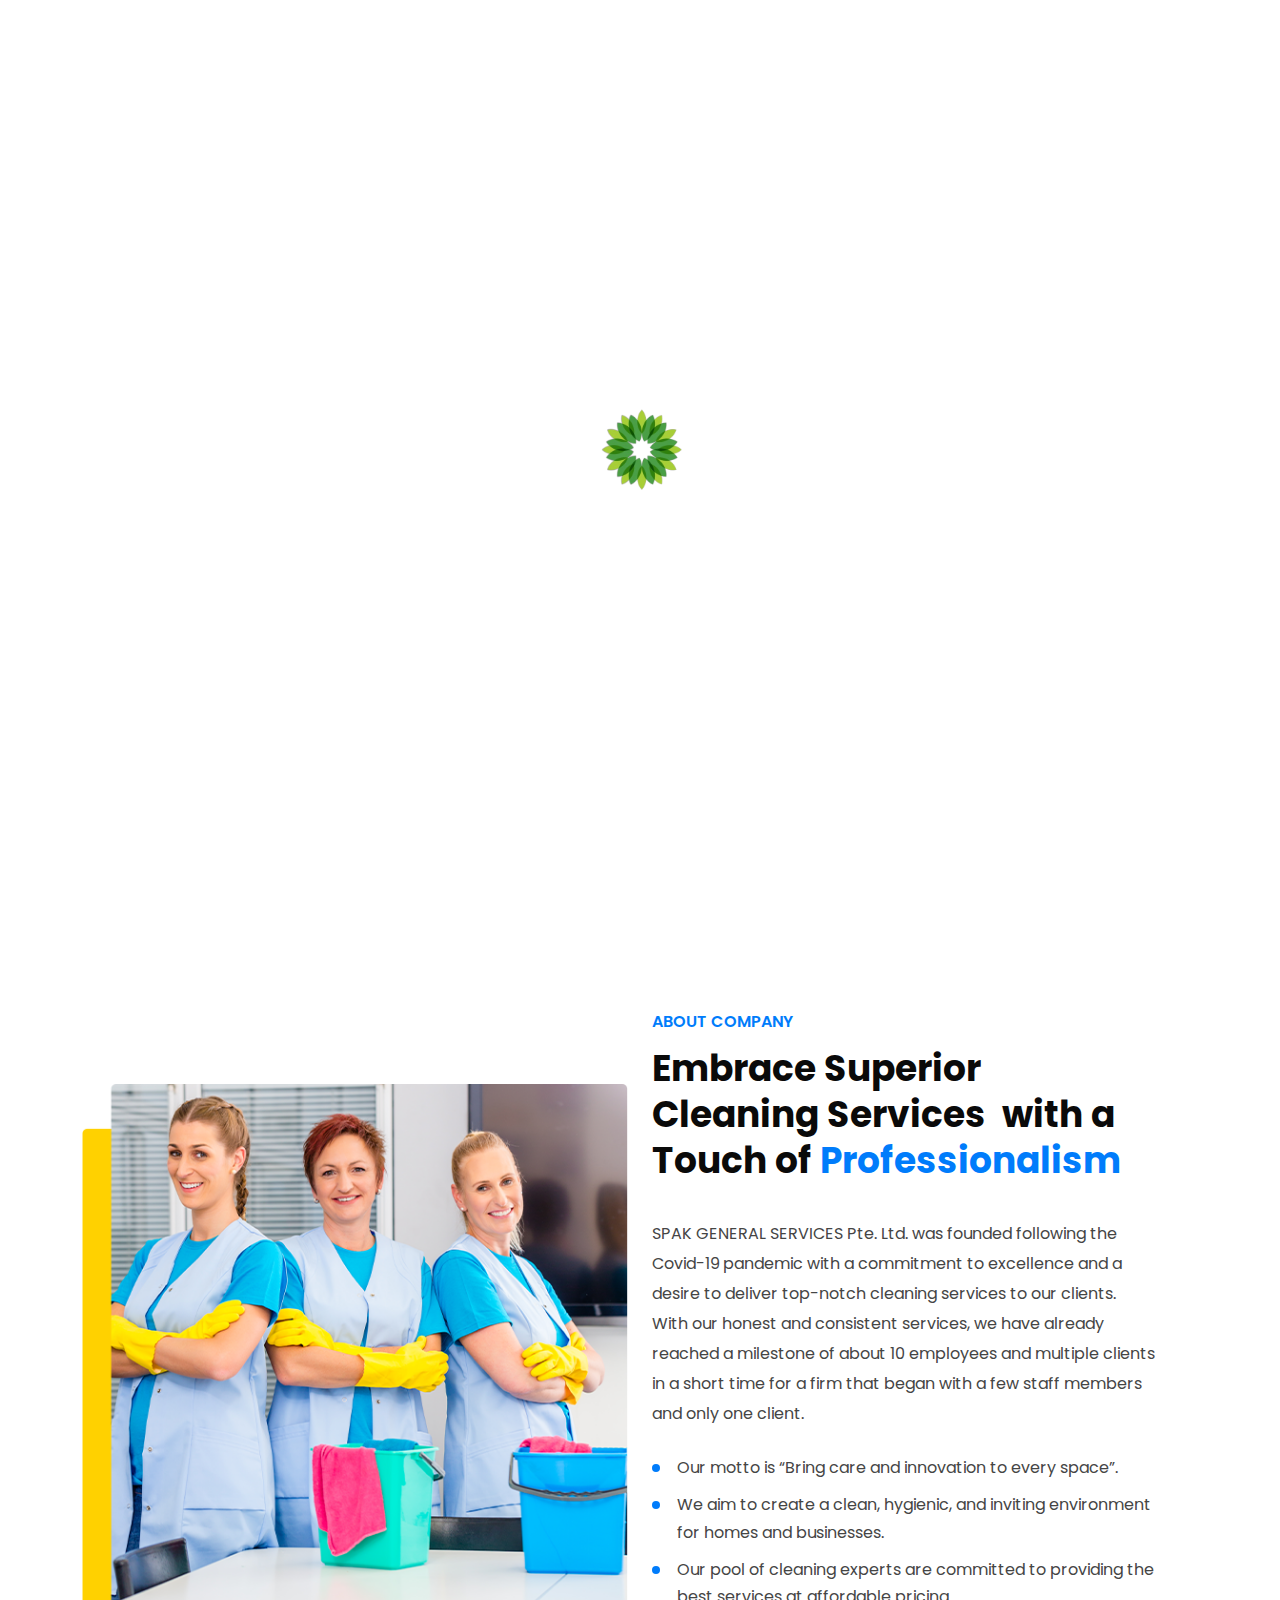
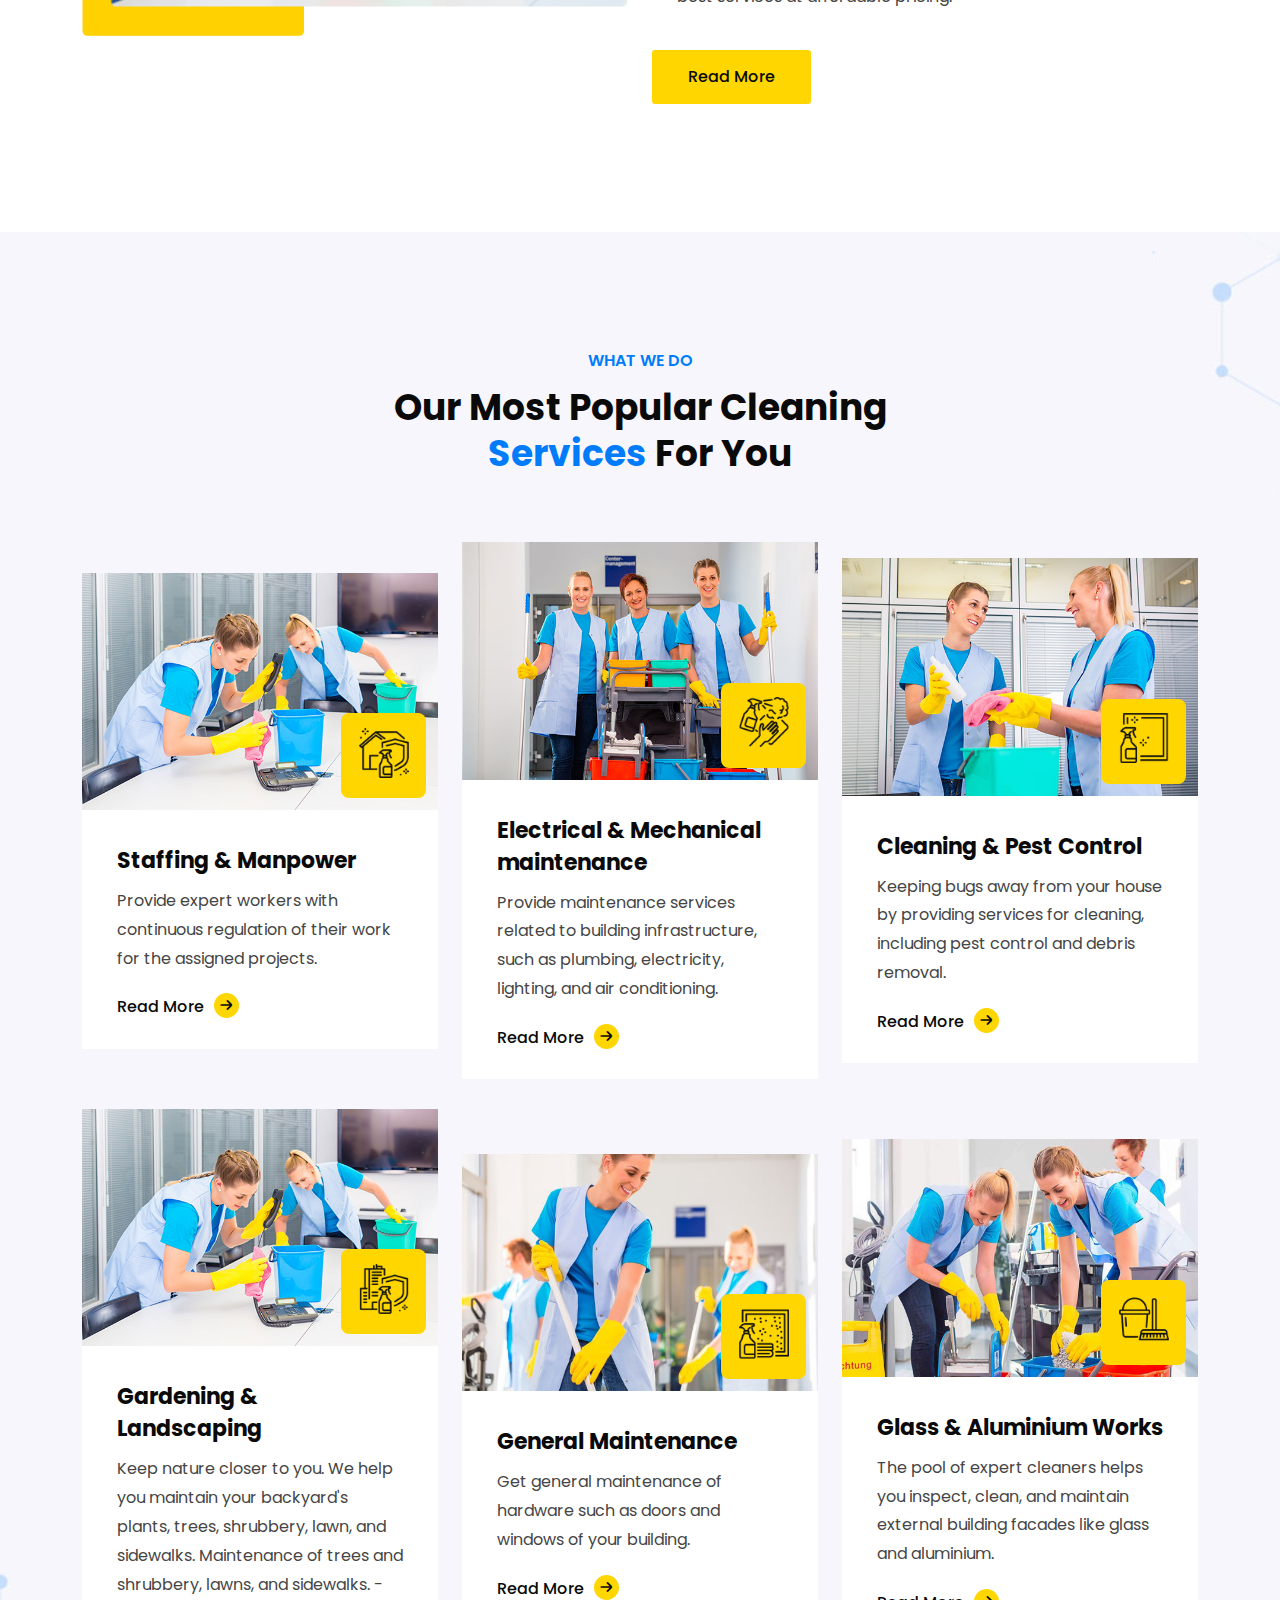
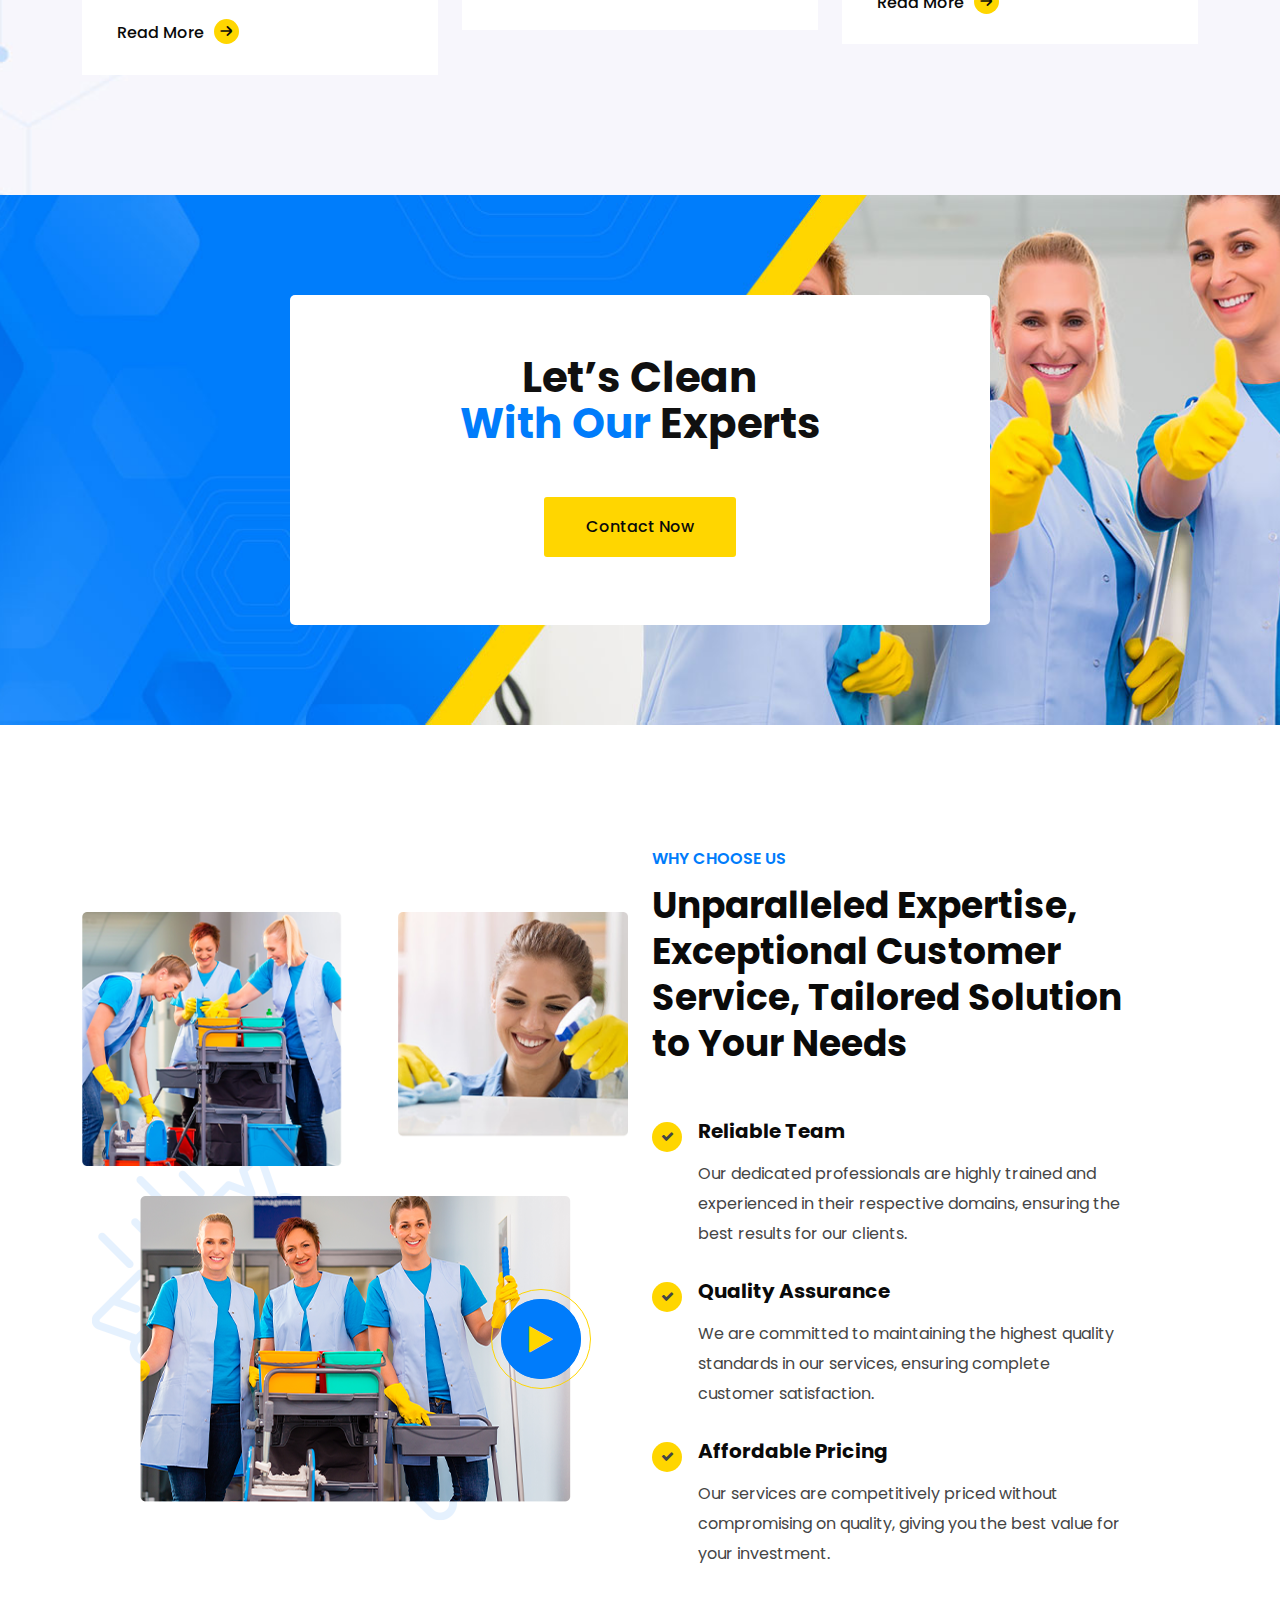
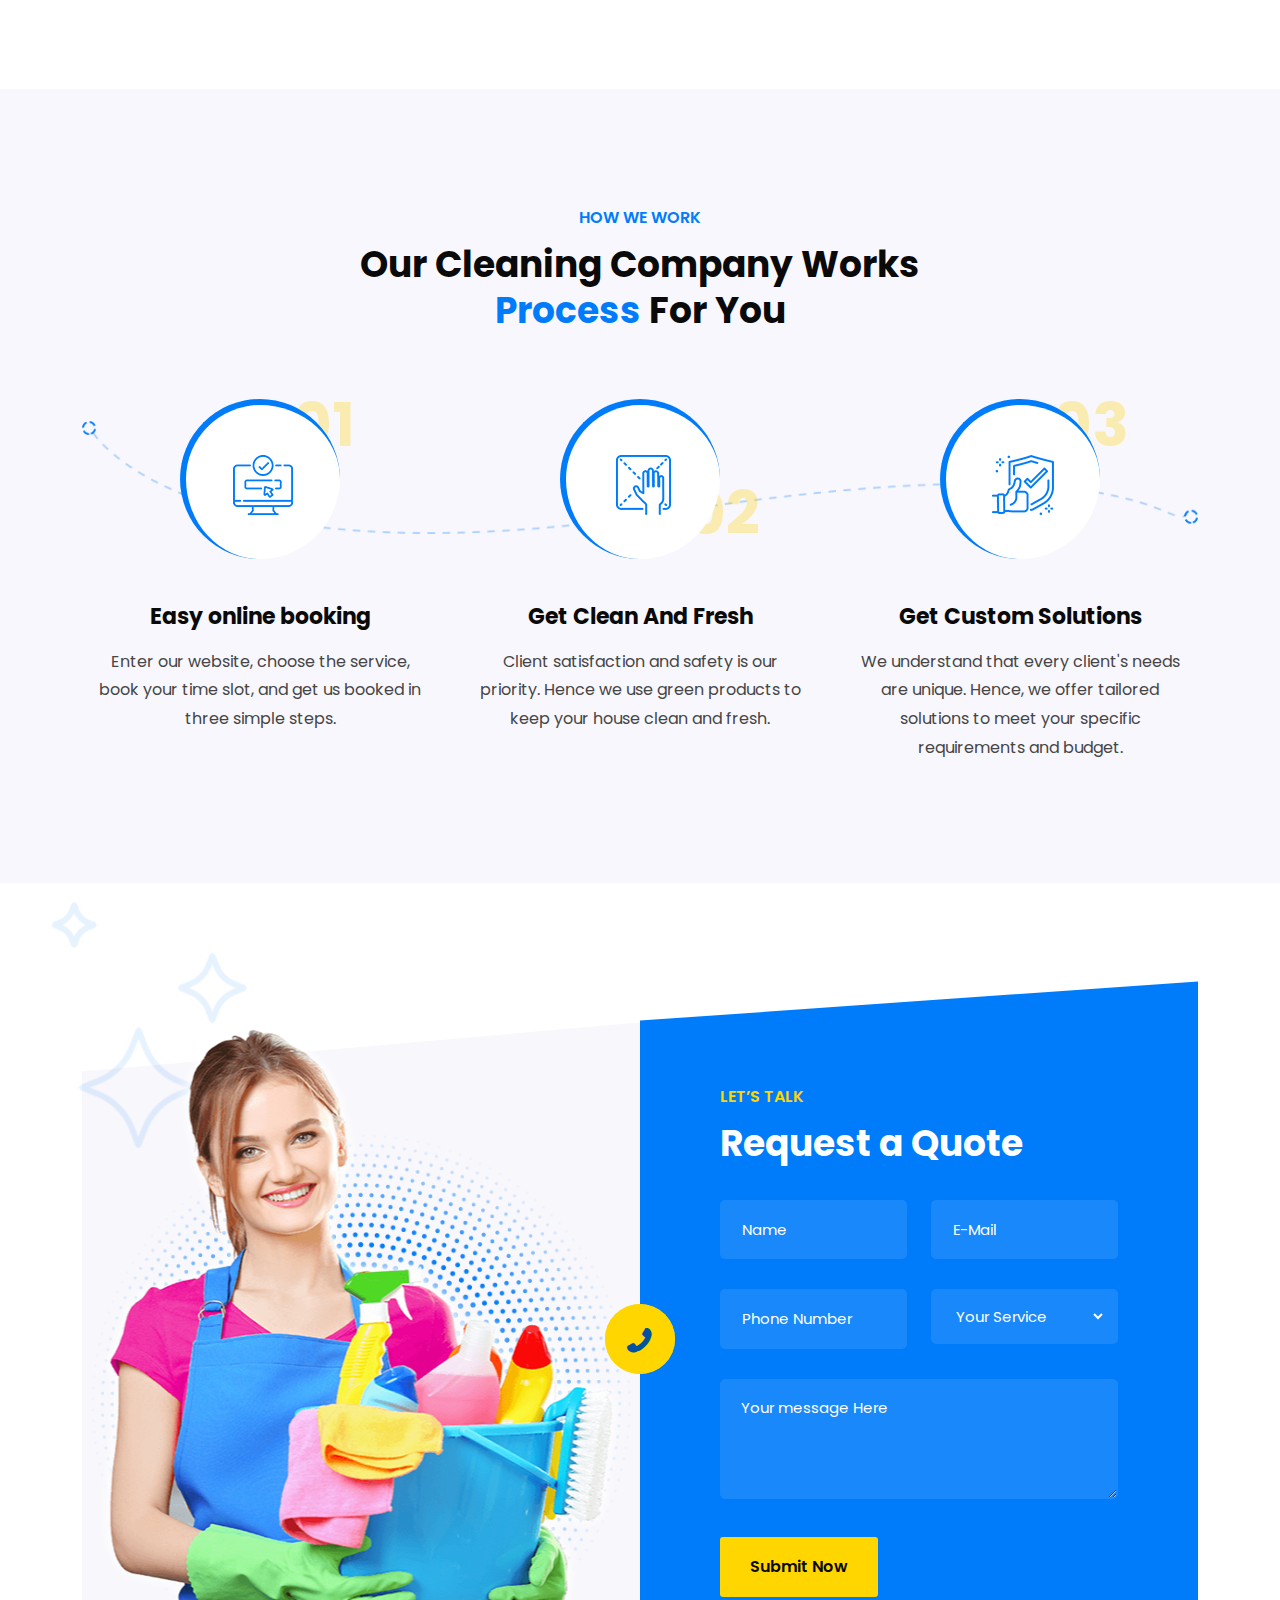
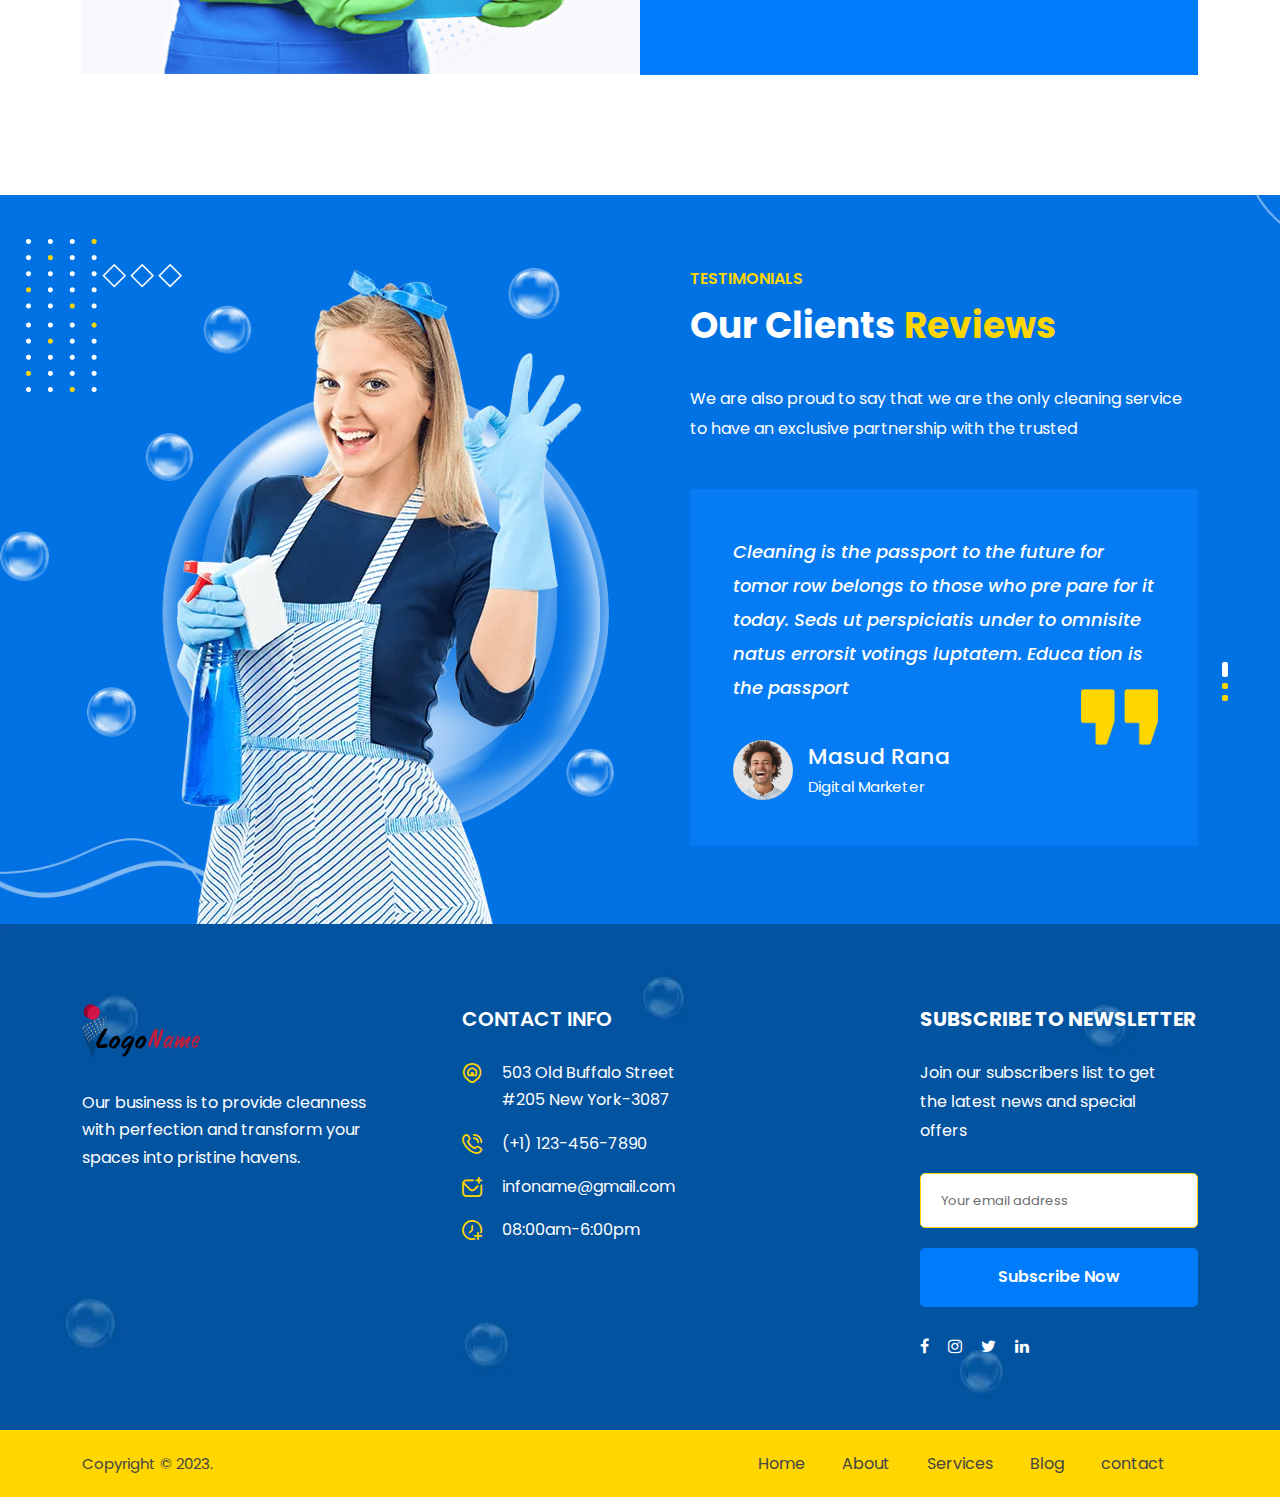
==== commit 7300638b: "Services Page" ====
--- a/index.html
+++ b/index.html
@@ -66,7 +66,7 @@
     <!--Preloader start here-->
     <div id="clenia-load">
       <div class="preload-wrap">
-        <img src="assets/images/fav.png" alt="Clenia- Cleanning Services" />
+        <img src="assets/images/fav.png" alt="Spak- Cleanning Services" />
       </div>
     </div>
     <!--Preloader area end here-->
@@ -84,7 +84,10 @@
                 <div class="col-cell header-logo">
                   <div class="logo-part">
                     <a href="index.html"
-                      ><img src="assets/images/logo.png" alt=""
+                      ><img
+                        src="assets/images/logo.png"
+                        alt=""
+                        style="width: 150px"
                     /></a>
                   </div>
                 </div>
@@ -106,8 +109,8 @@
                       <div class="contact-info">
                         <div class="info-title">Email us</div>
                         <div class="info-des">
-                          <a href="mailto:support@devsdesign.net">
-                            support@devsdesign.net
+                          <a href="mailto:support@spak.com">
+                            support@spak.com
                           </a>
                         </div>
                       </div>
@@ -156,10 +159,10 @@
                             <a href="index.html">Home</a>
                           </li>
                           <li class="">
-                            <a href="#">About</a>
+                            <a href="about.html">About</a>
                           </li>
                           <li class="">
-                            <a href="#">Services</a>
+                            <a href="services.html">Services</a>
                           </li>
                           <li>
                             <a href="contact.html">Contact</a>
@@ -282,10 +285,10 @@
                 <a href="index.html">Home</a>
               </li>
               <li class="">
-                <a href="#">About</a>
+                <a href="about.html">About</a>
               </li>
               <li class="">
-                <a href="#">Services</a>
+                <a href="services.html">Services</a>
               </li>
               <li>
                 <a href="contact.html">Contact</a>
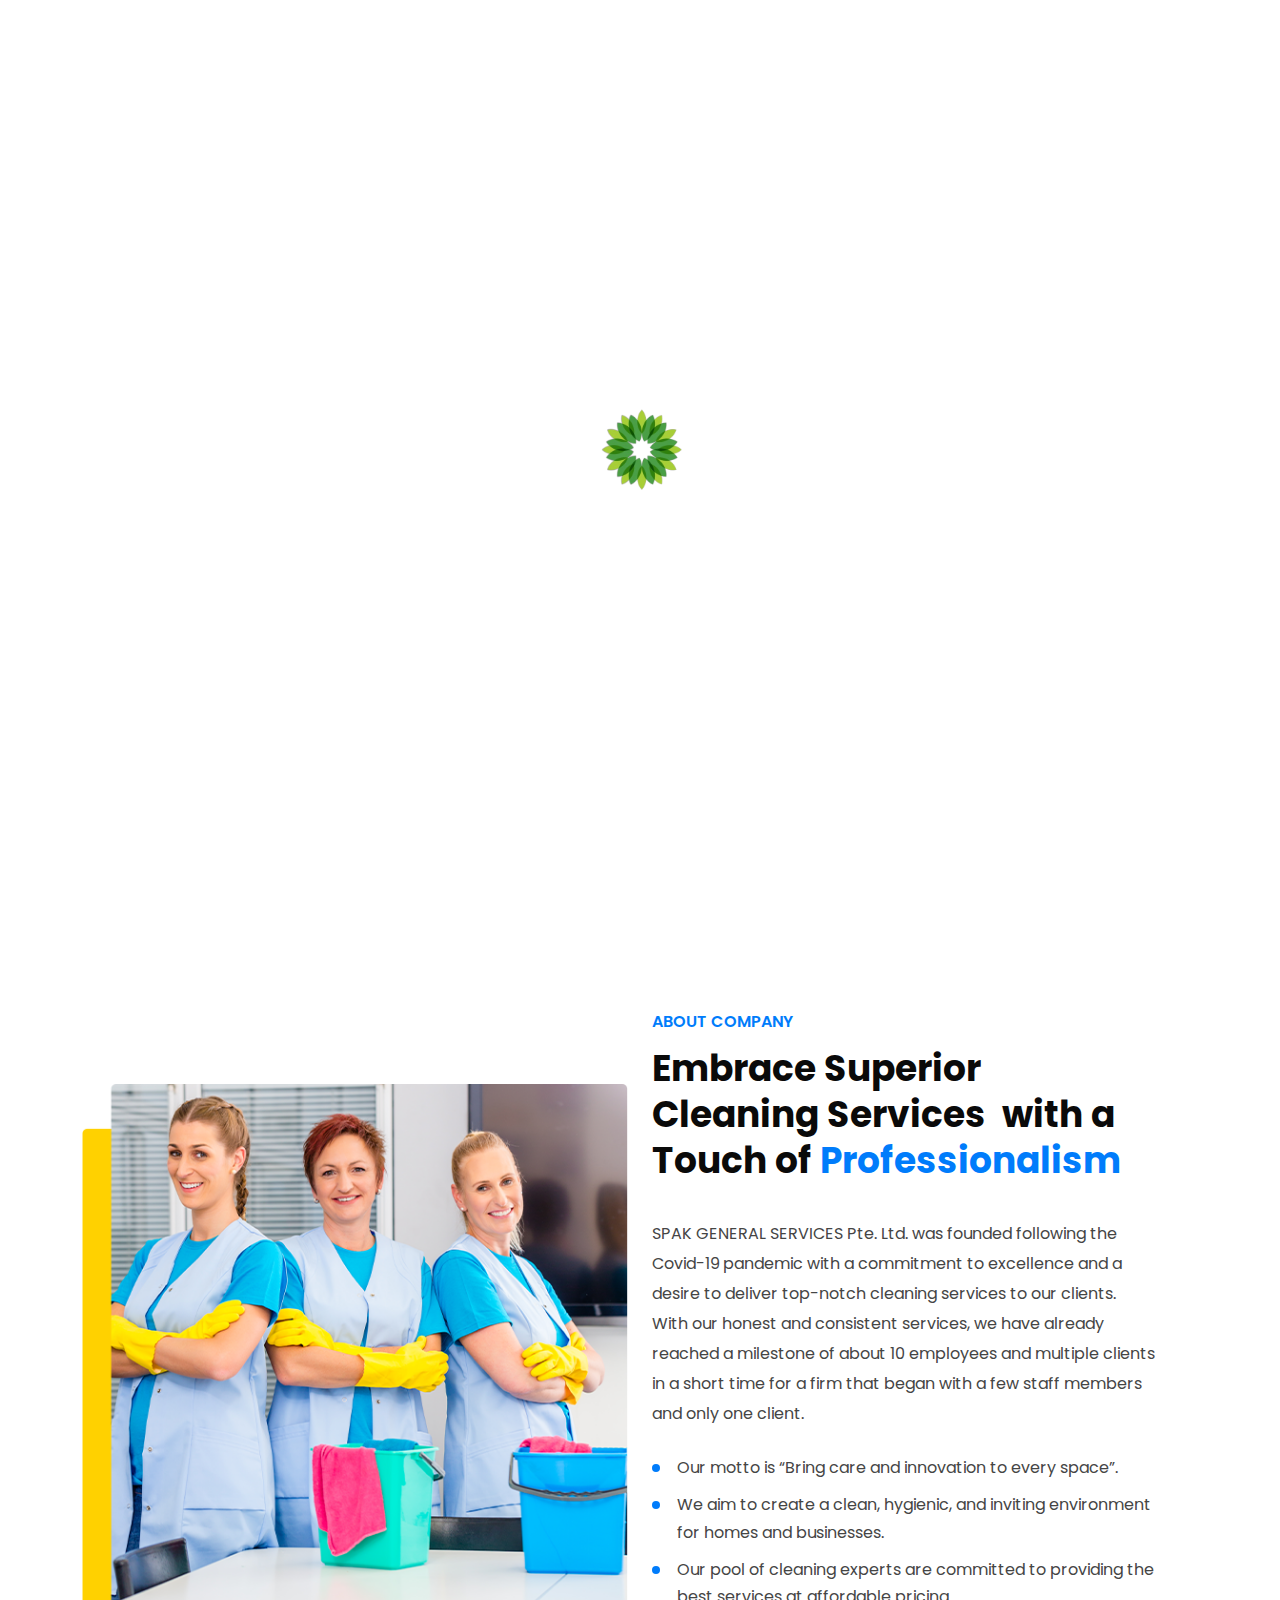
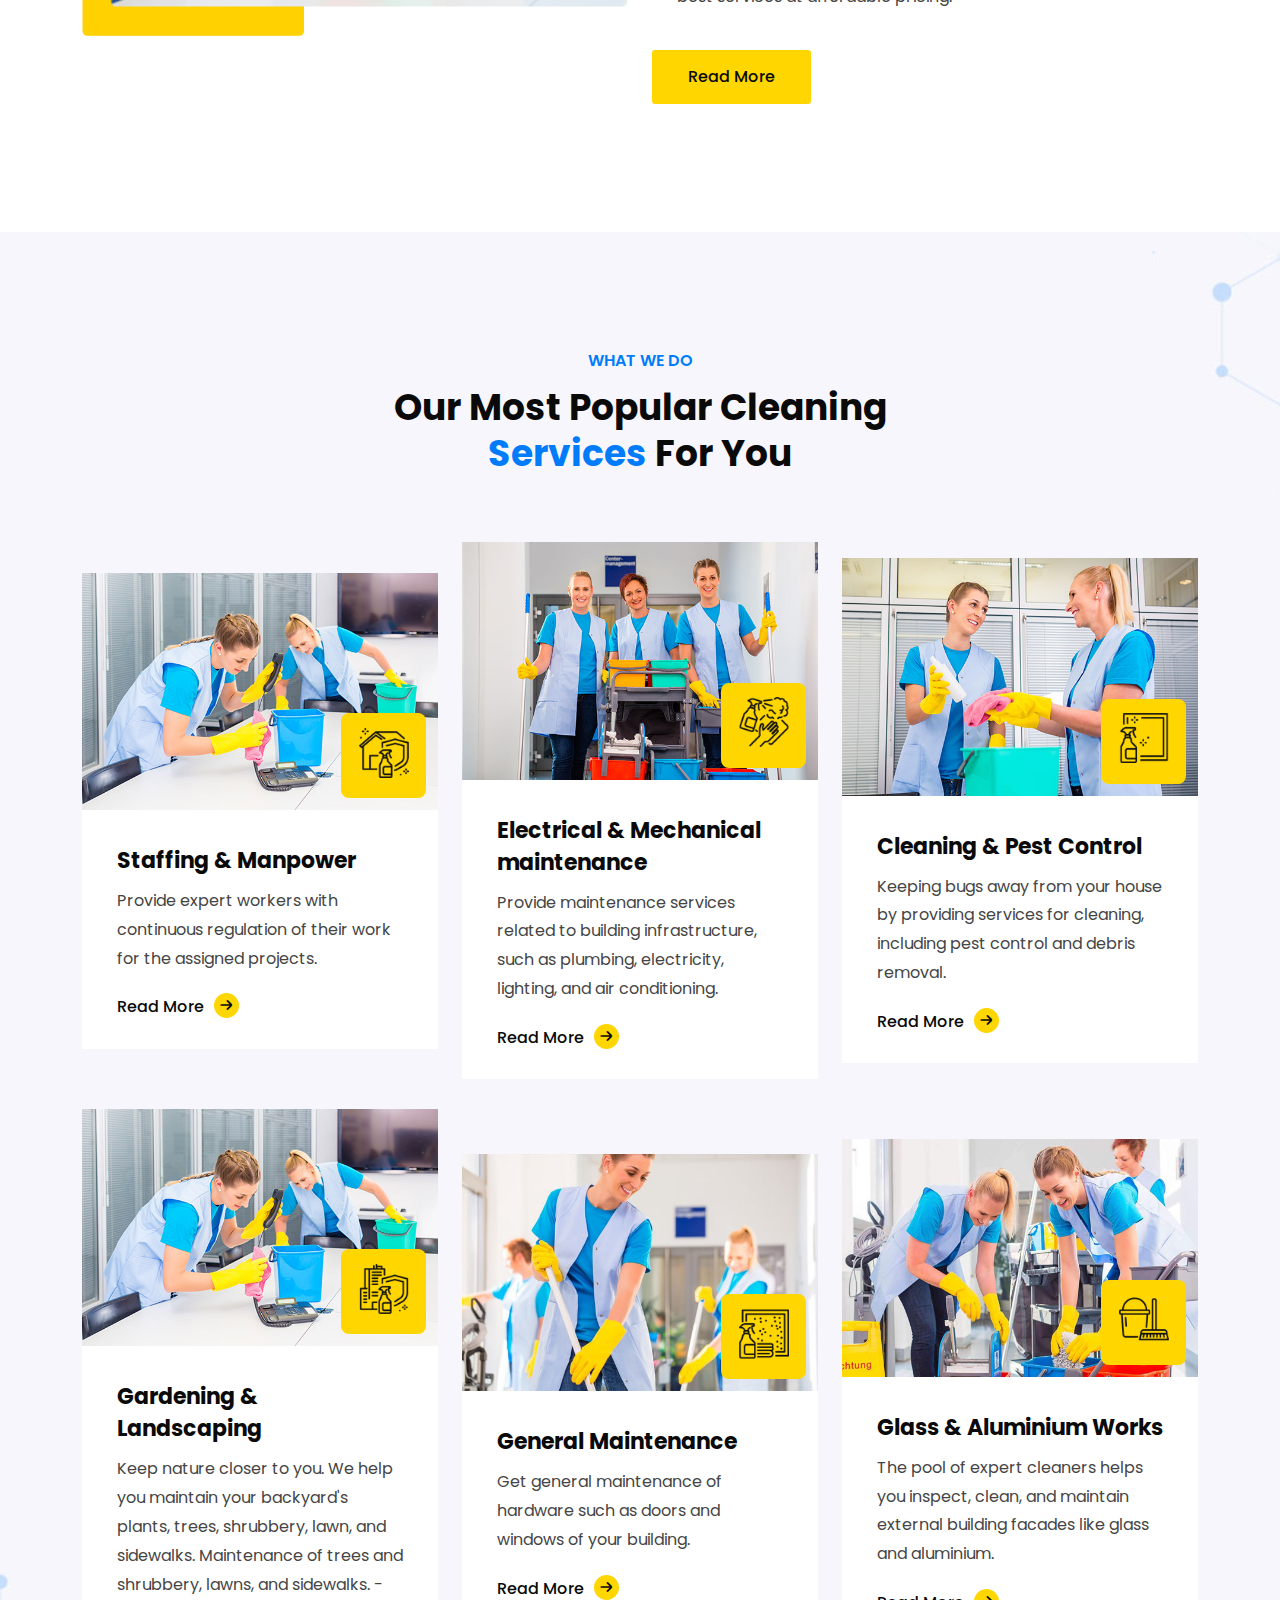
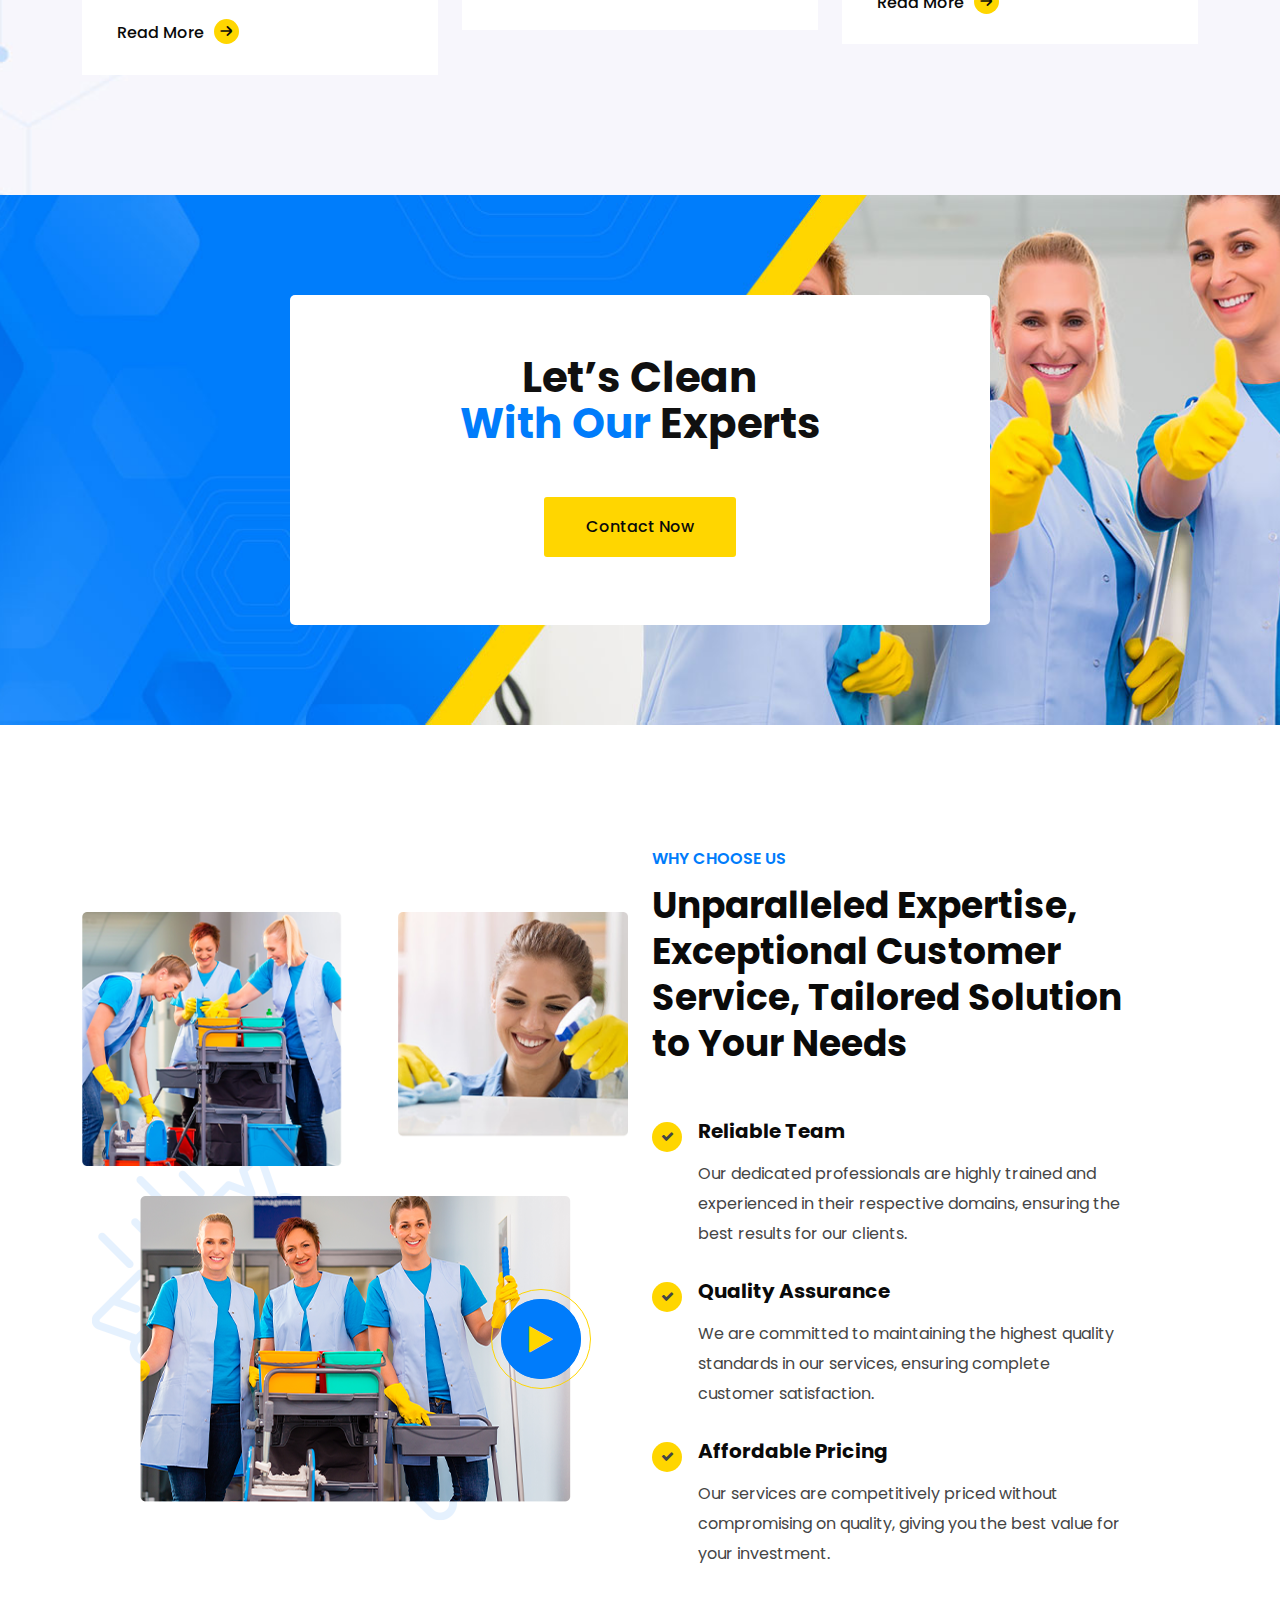
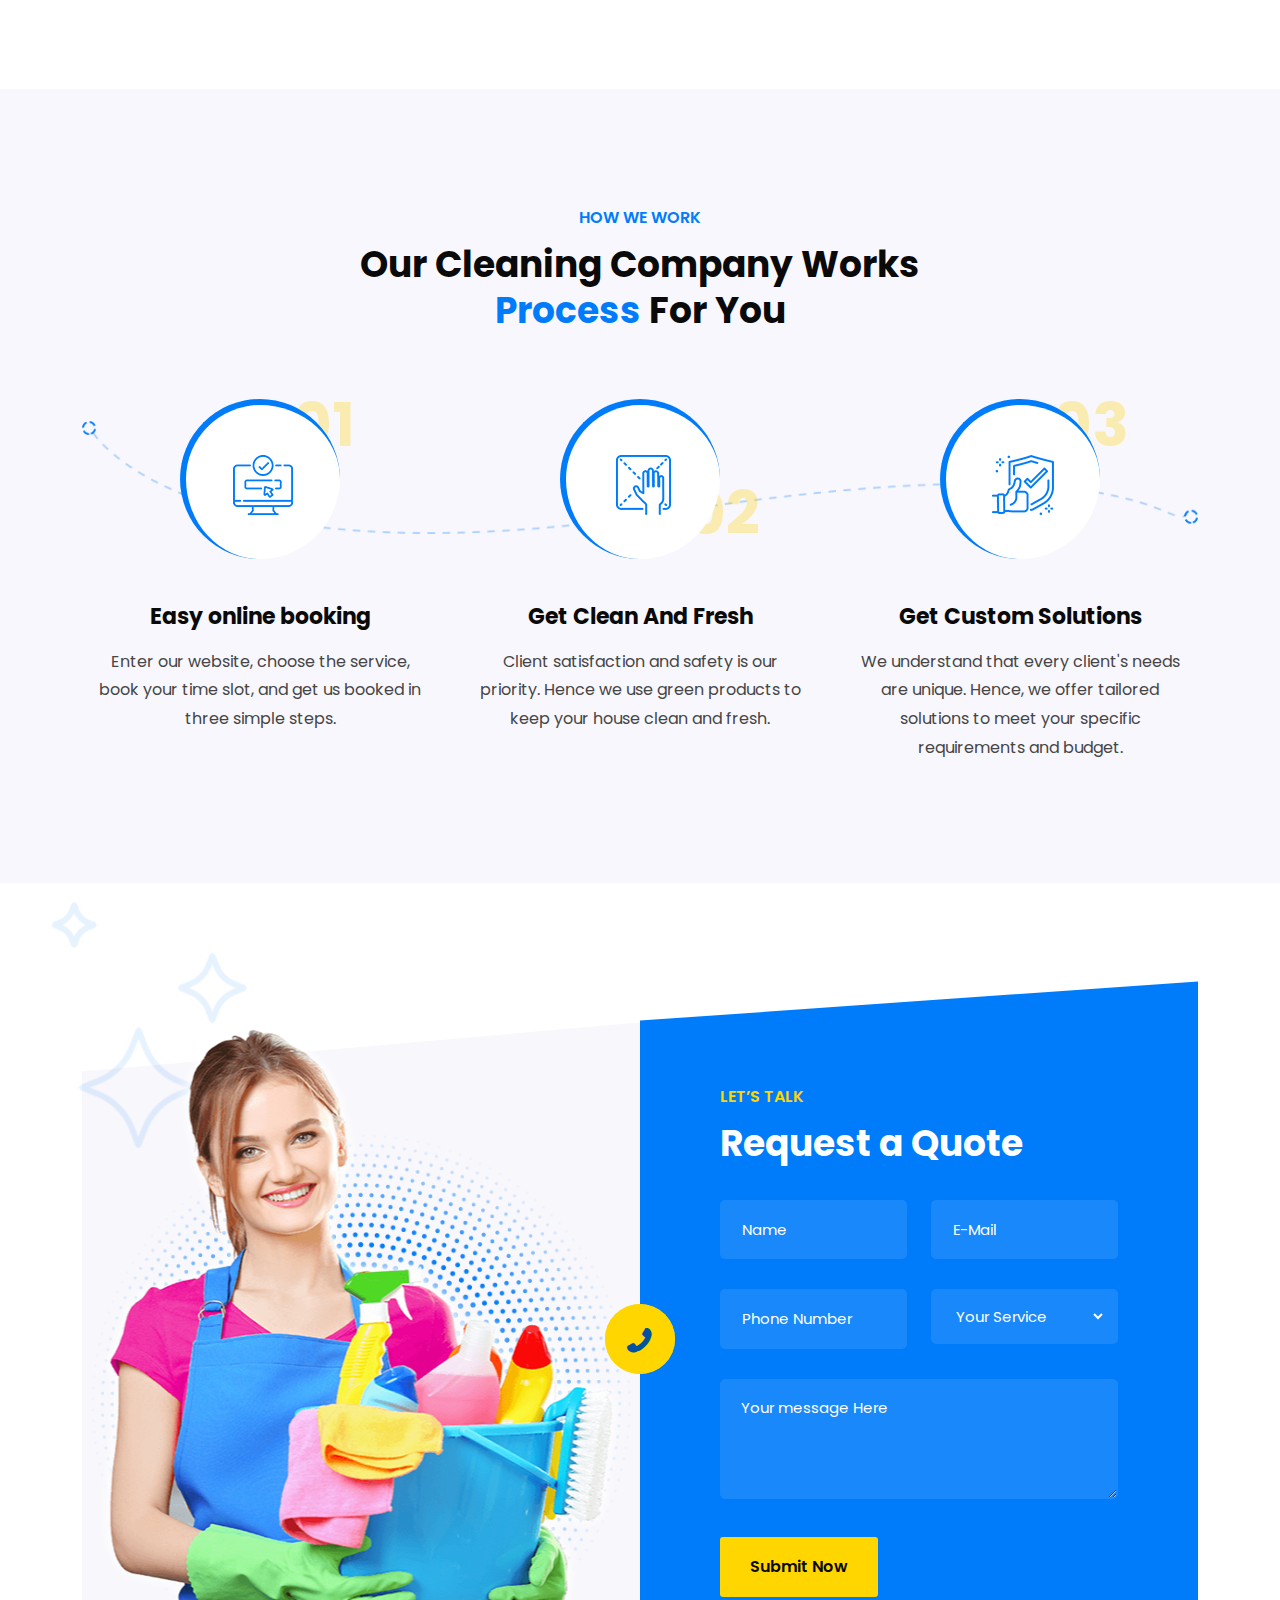
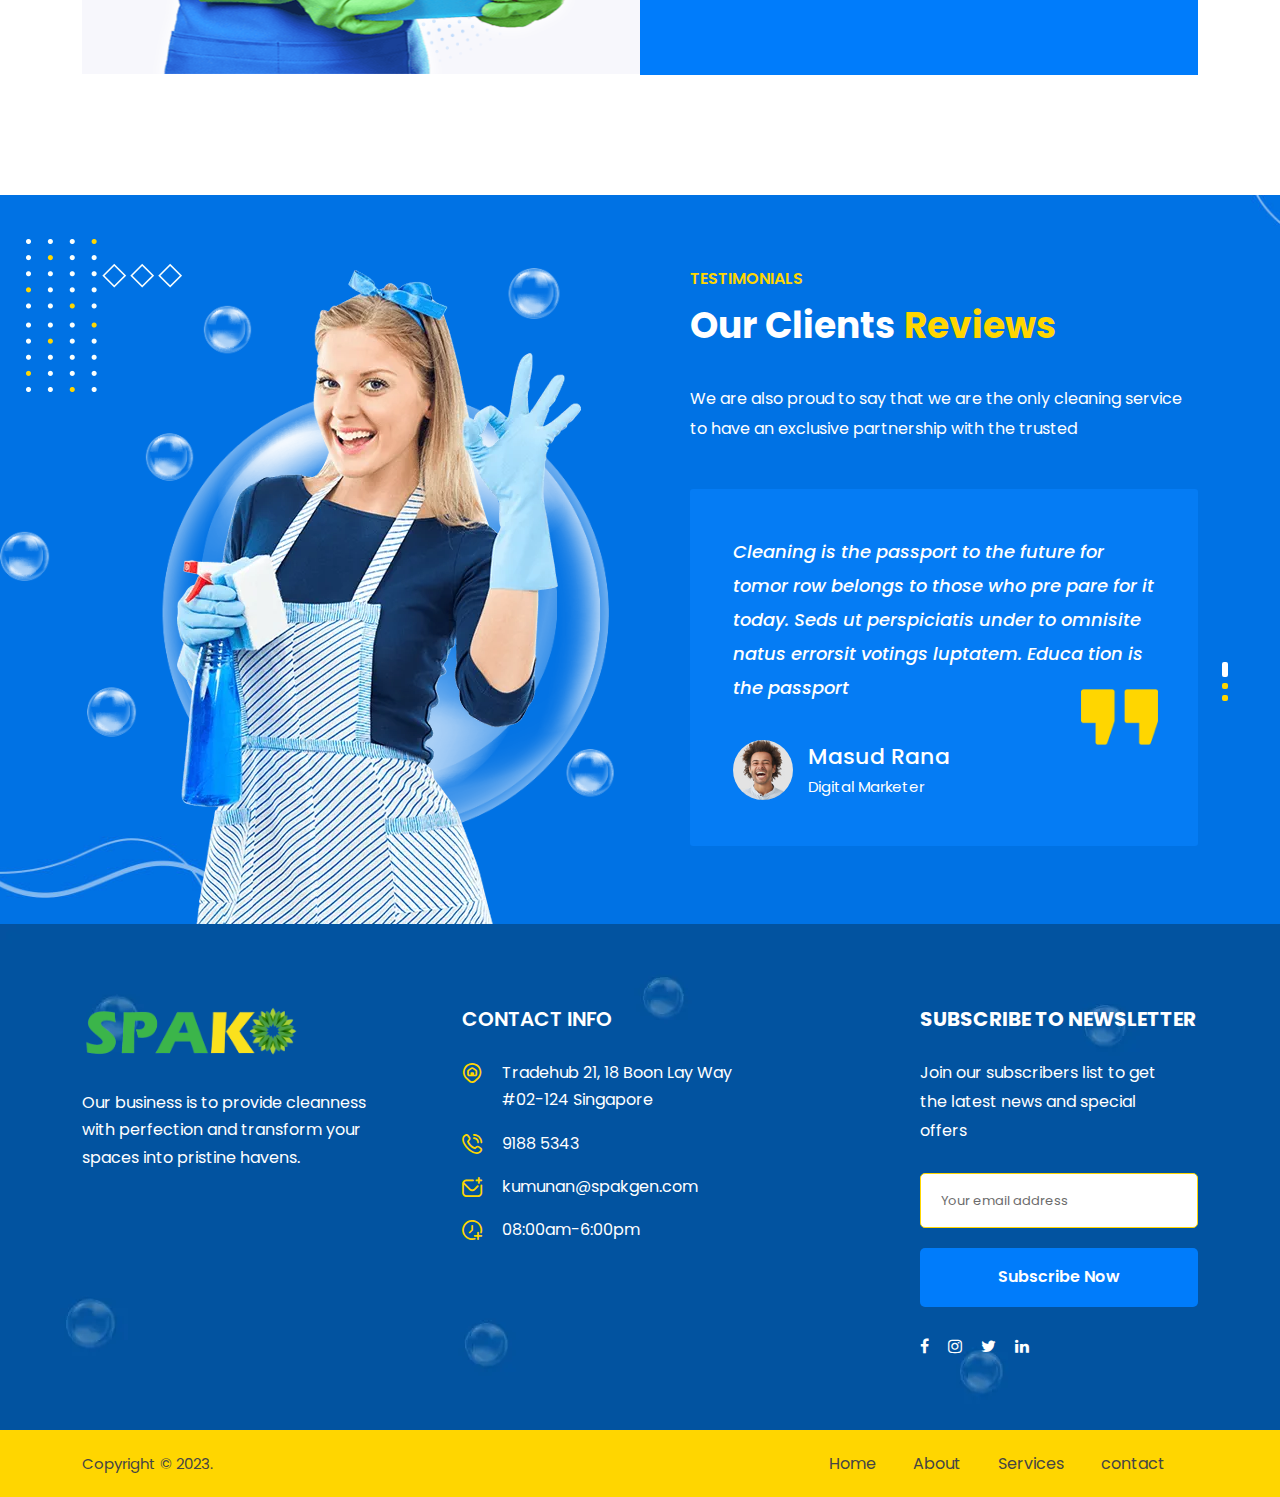
==== commit 071d2cde: "New Changes" ====
--- a/index.html
+++ b/index.html
@@ -99,7 +99,9 @@
                       </div>
                       <div class="contact-info">
                         <div class="info-title">Contact us</div>
-                        <div class="info-des">25/2 Dublin, Ireland</div>
+                        <div class="info-des">
+                          Tradehub 21, 18 Boon Lay Way #02-124 Singapore
+                        </div>
                       </div>
                     </div>
                     <div class="contact-part">
@@ -109,8 +111,8 @@
                       <div class="contact-info">
                         <div class="info-title">Email us</div>
                         <div class="info-des">
-                          <a href="mailto:support@spak.com">
-                            support@spak.com
+                          <a href="mailto:kumunan@spakgen.com">
+                            kumunan@spakgen.com
                           </a>
                         </div>
                       </div>
@@ -122,9 +124,7 @@
                       <div class="contact-info">
                         <div class="info-title">Get Free Estimate</div>
                         <div class="info-des">
-                          <a href="tel:(+0885)-23456789">
-                            (+0885) - 2345 6789</a
-                          >
+                          <a href="tel:(+0885)-23456789"> 9188 5343</a>
                         </div>
                       </div>
                     </div>
@@ -222,7 +222,7 @@
                     </div>
                     <div class="info-content">
                       <h4 class="title">Contact us</h4>
-                      <em>25/2 Dublin, Ireland</em>
+                      <em>Tradehub 21, 18 Boon Lay Way #02-124 Singapore</em>
                     </div>
                   </div>
                   <div class="address-list">
@@ -232,8 +232,8 @@
                     <div class="info-content">
                       <h4 class="title">Email Us</h4>
                       <em
-                        ><a href="mailto:support@devsdesign.net"
-                          >support@devsdesign.net</a
+                        ><a href="mailto:kumunan@spakgen.com"
+                          >kumunan@spakgen.com</a
                         ></em
                       >
                     </div>
@@ -244,7 +244,7 @@
                     </div>
                     <div class="info-content">
                       <h4 class="title">Get Free Estimate</h4>
-                      <em>(+0885) - 2345 6789</em>
+                      <em>9188 5343</em>
                     </div>
                   </div>
                 </div>
@@ -315,8 +315,8 @@
                   <div class="info-content">
                     <h4 class="title">Email</h4>
                     <em
-                      ><a href="mailto:support@devsdesign.net"
-                        >support@devsdesign.net</a
+                      ><a href="mailto:kumunan@spakgen.com"
+                        >kumunan@spakgen.com</a
                       ></em
                     >
                   </div>
@@ -1207,21 +1207,21 @@
                     <li>
                       <i class="fi fi-rr-map-marker-home"></i>
                       <div class="desc">
-                        503 Old Buffalo Street<br />
-                        #205 New York-3087
+                        Tradehub 21, 18 Boon Lay Way<br />
+                        #02-124 Singapore
                       </div>
                     </li>
                     <li>
                       <i class="fi fi-rr-phone-call"></i>
                       <div class="desc">
-                        <a href="tel:(+1)123-4567890">(+1) 123-456-7890</a>
+                        <a href="tel:(+1)123-4567890">9188 5343</a>
                       </div>
                     </li>
                     <li>
                       <i class="fi fi-rr-envelope-plus"></i>
                       <div class="desc">
-                        <a href="mailto:infoname@gmail.com"
-                          >infoname@gmail.com</a
+                        <a href="mailto:kumunan@spakgen.com"
+                          >kumunan@spakgen.com</a
                         >
                       </div>
                     </li>
@@ -1275,7 +1275,6 @@
                 <li><a href="index.html">Home</a></li>
                 <li><a href="about.html">About</a></li>
                 <li><a href="services.html">Services</a></li>
-                <li><a href="blog.html">Blog</a></li>
                 <li><a href="contact.html">contact</a></li>
               </ul>
             </div>
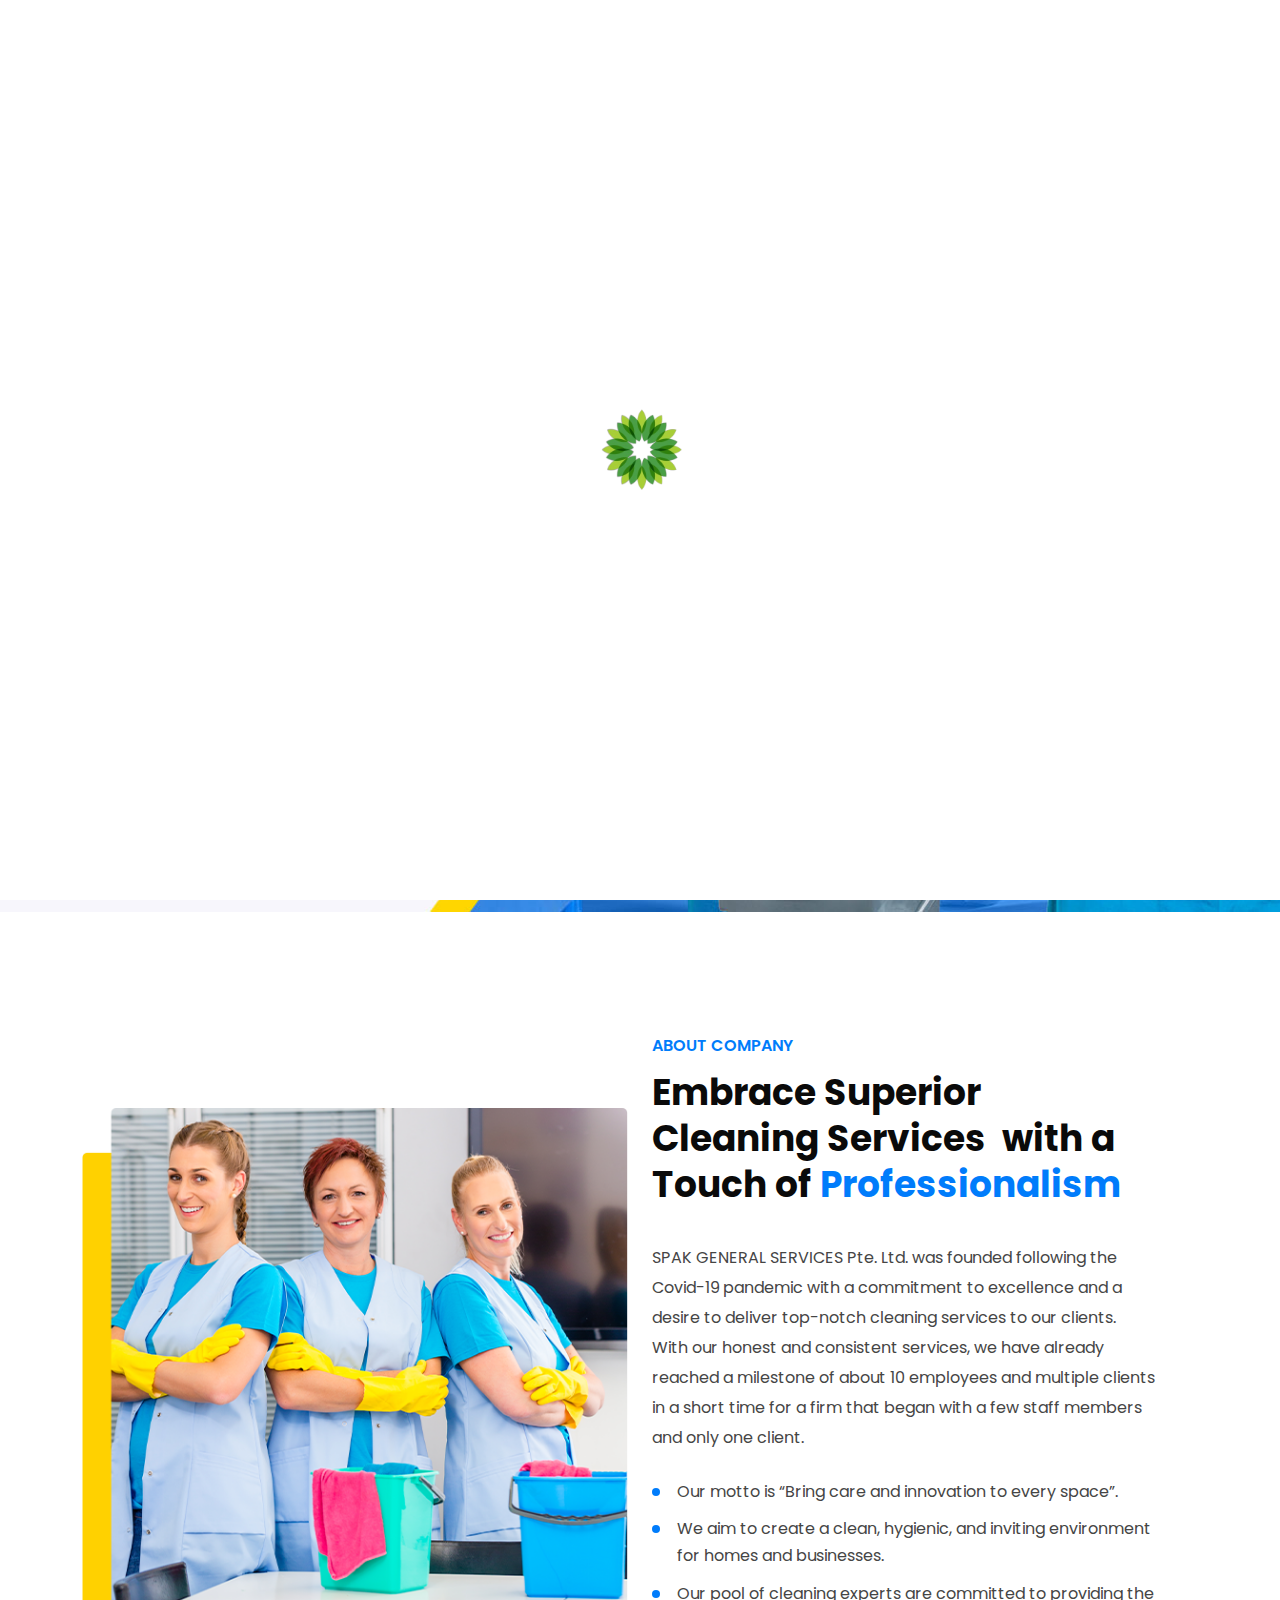
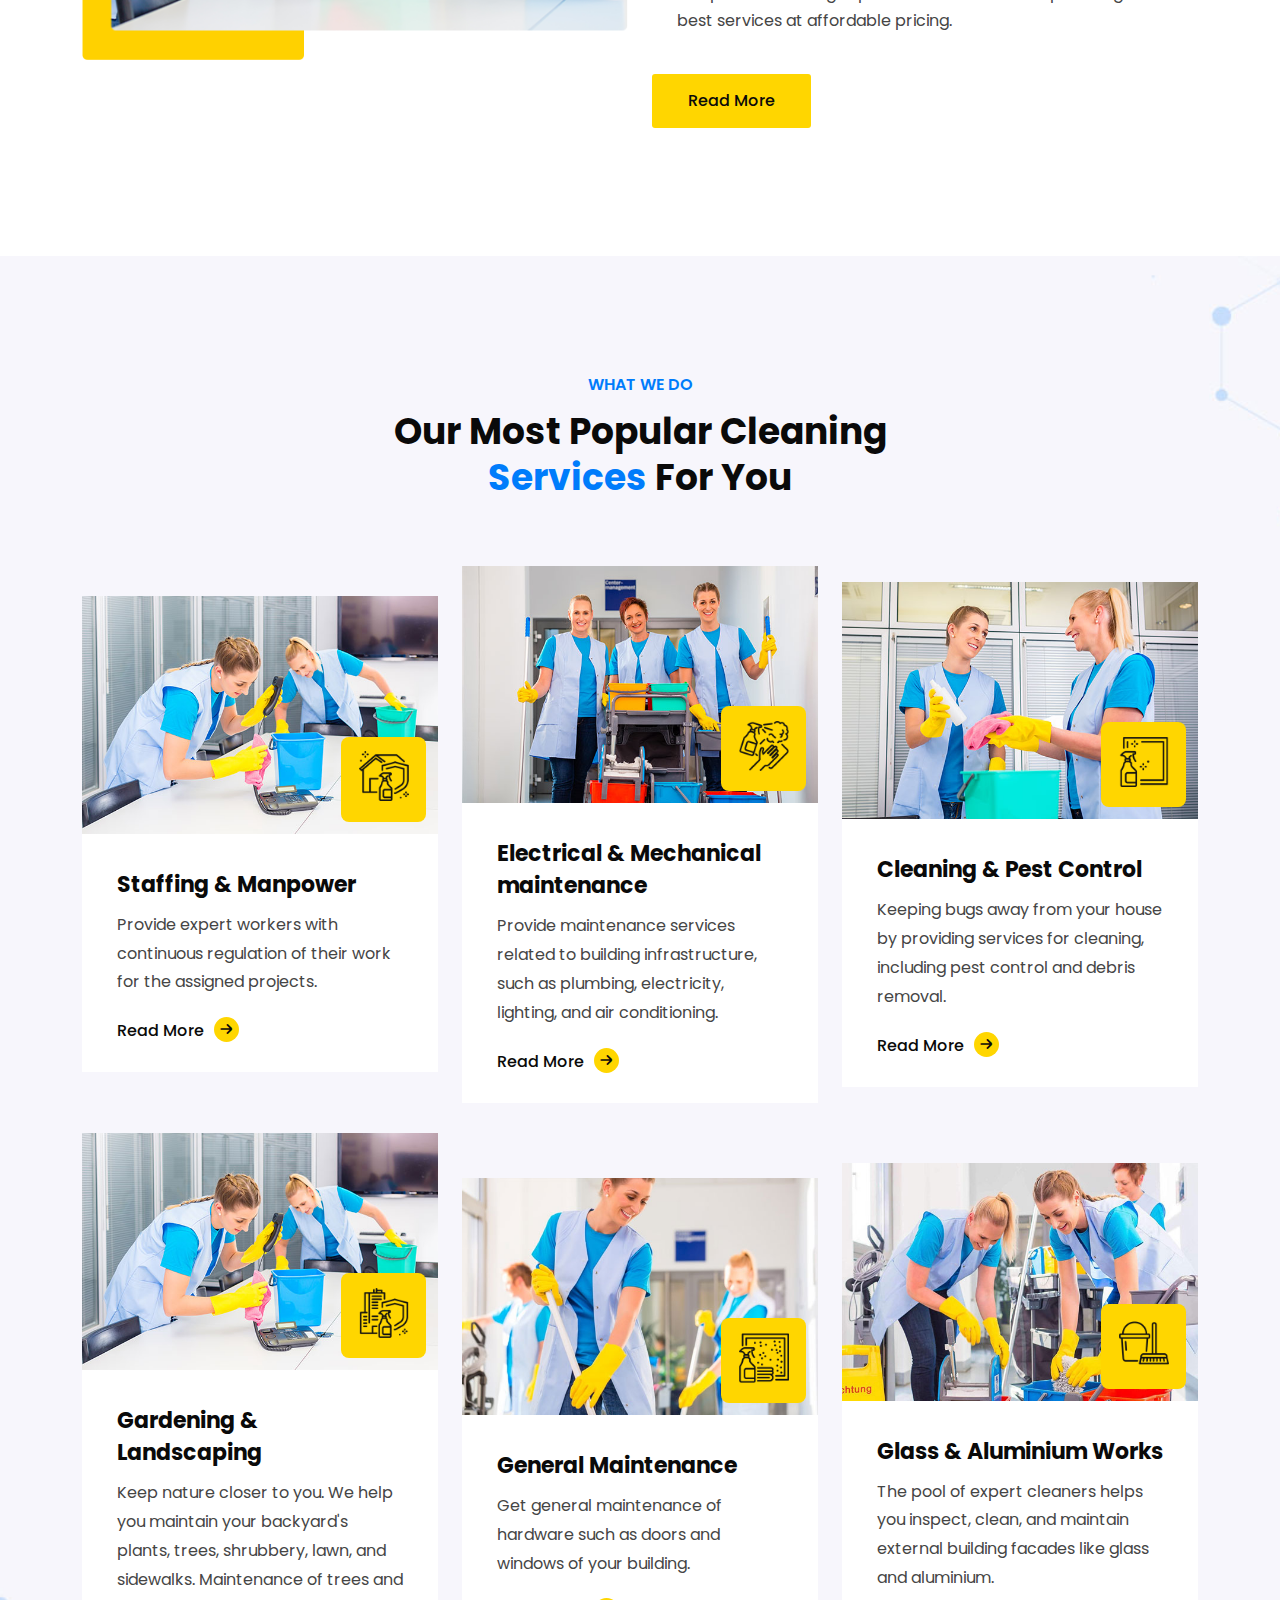
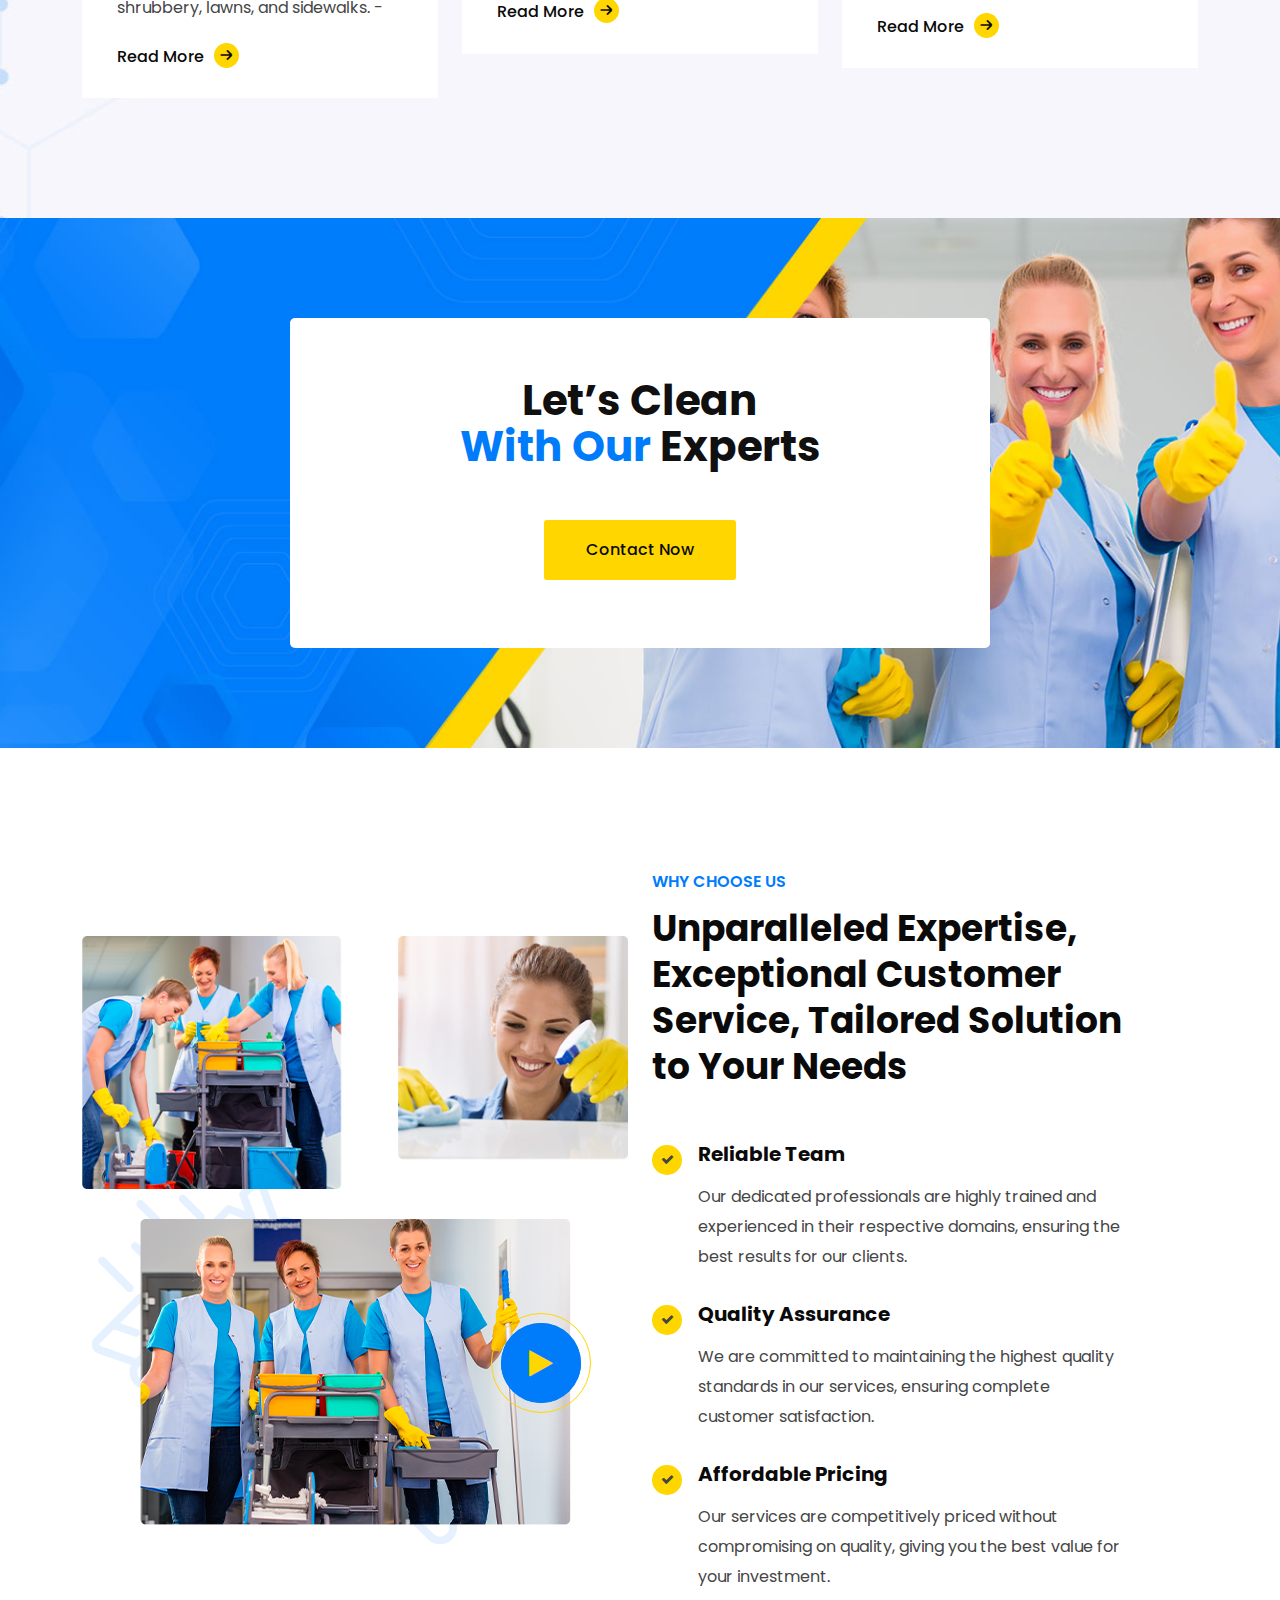
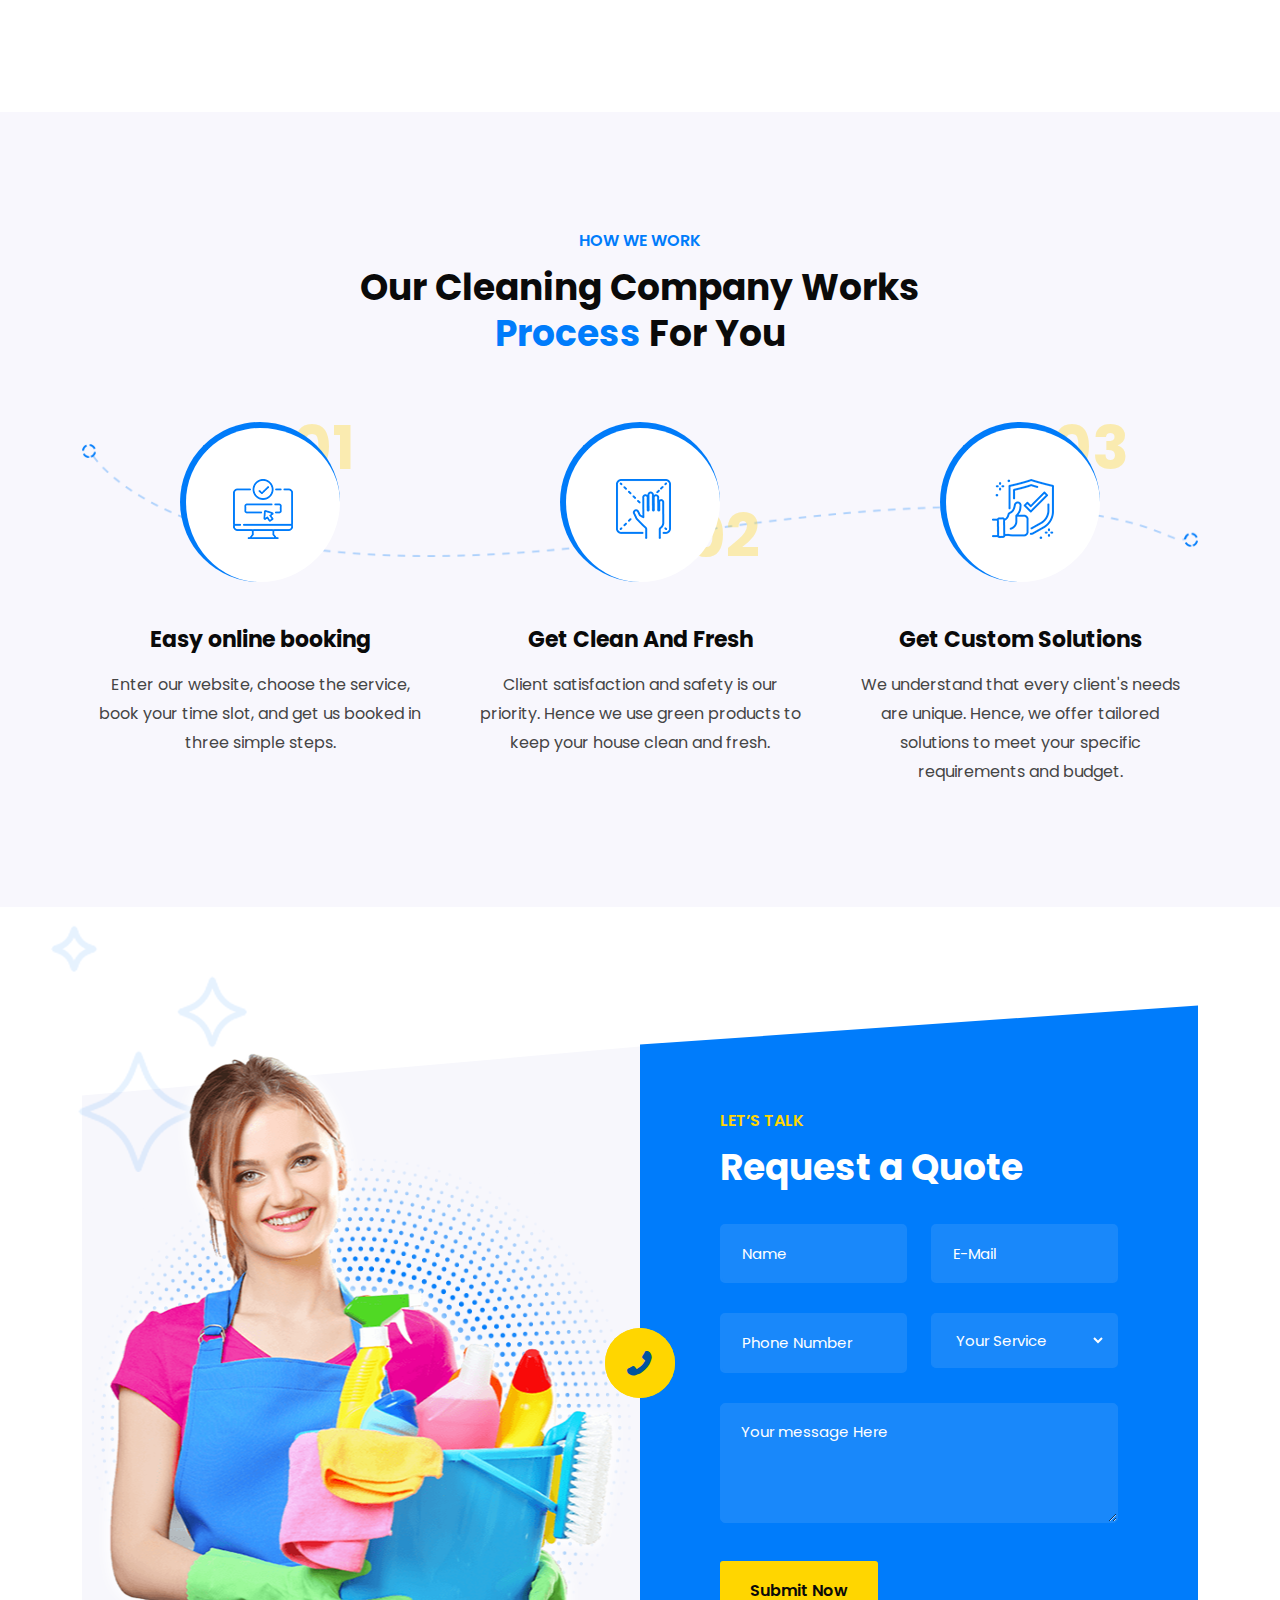
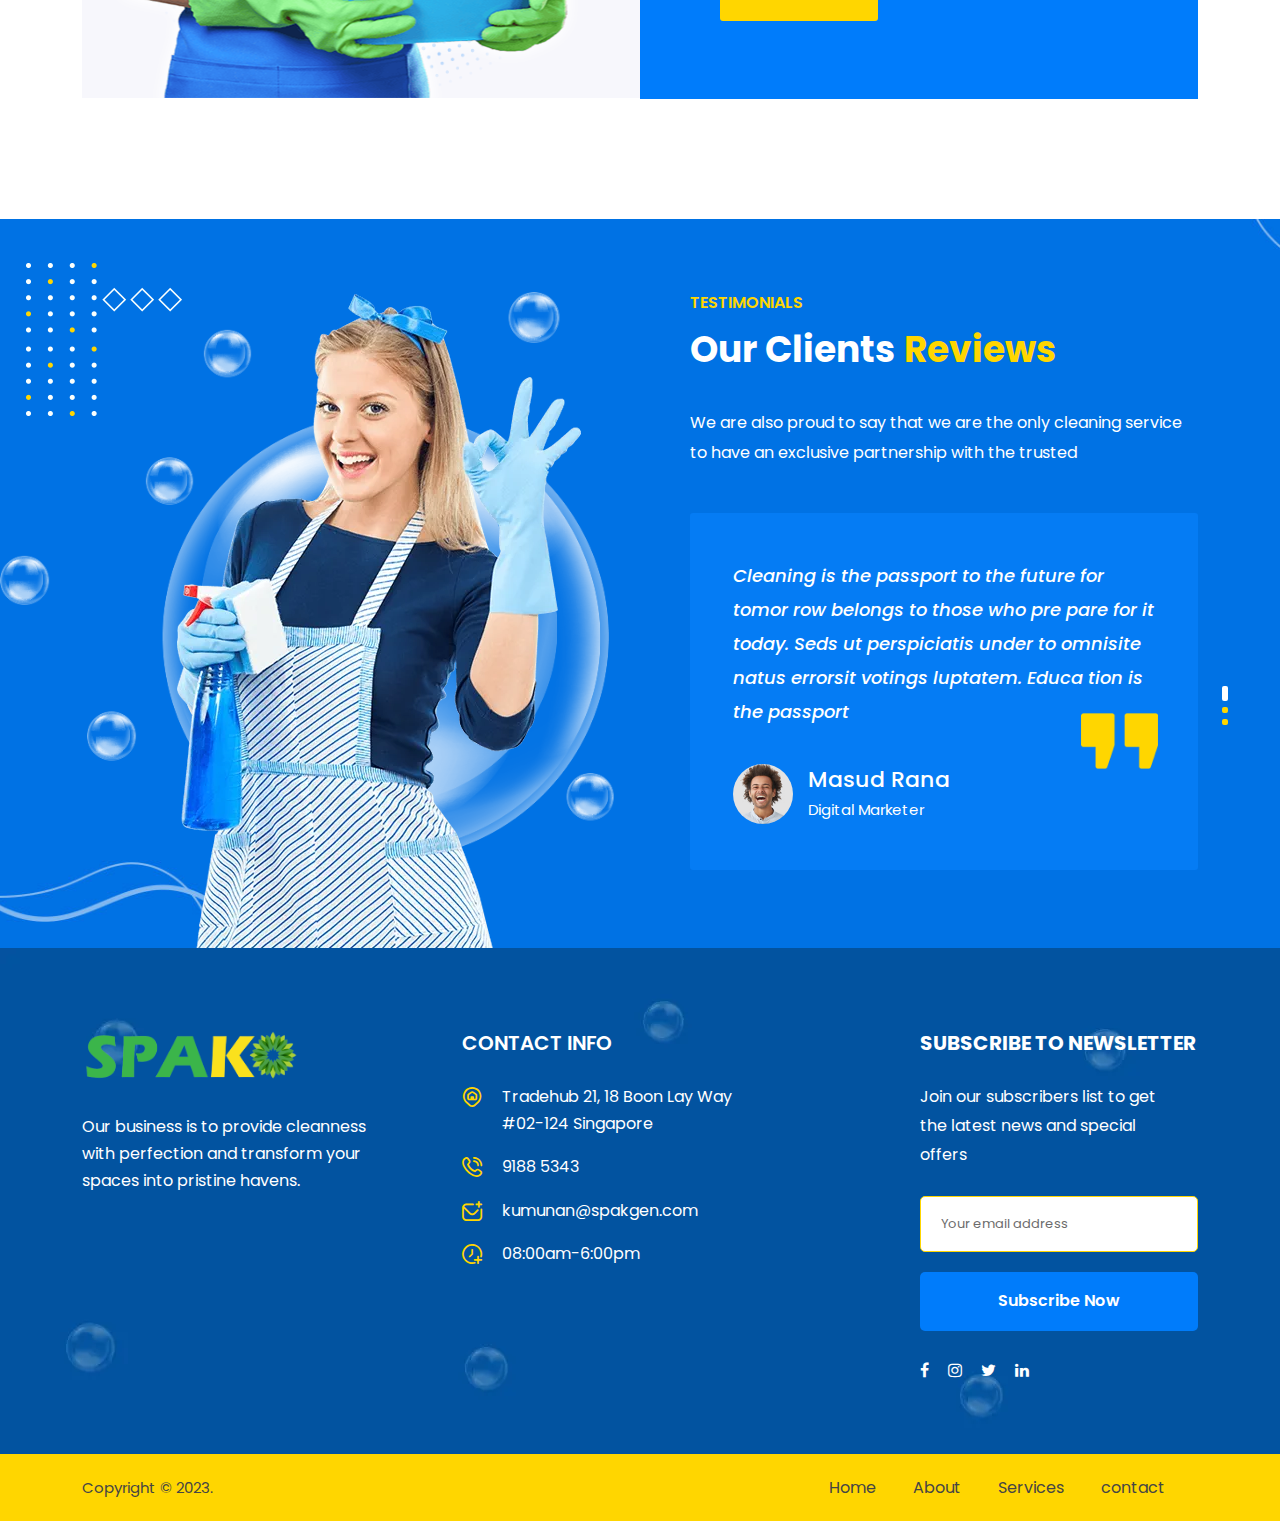
==== commit a75031f0: "New Changes" ====
--- a/index.html
+++ b/index.html
@@ -113,6 +113,10 @@
                         <div class="info-des">
                           <a href="mailto:kumunan@spakgen.com">
                             kumunan@spakgen.com
+                          </a>
+                          <br />
+                          <a href="mailto:surendran@spakgen.com">
+                            surendran@spakgen.com
                           </a>
                         </div>
                       </div>
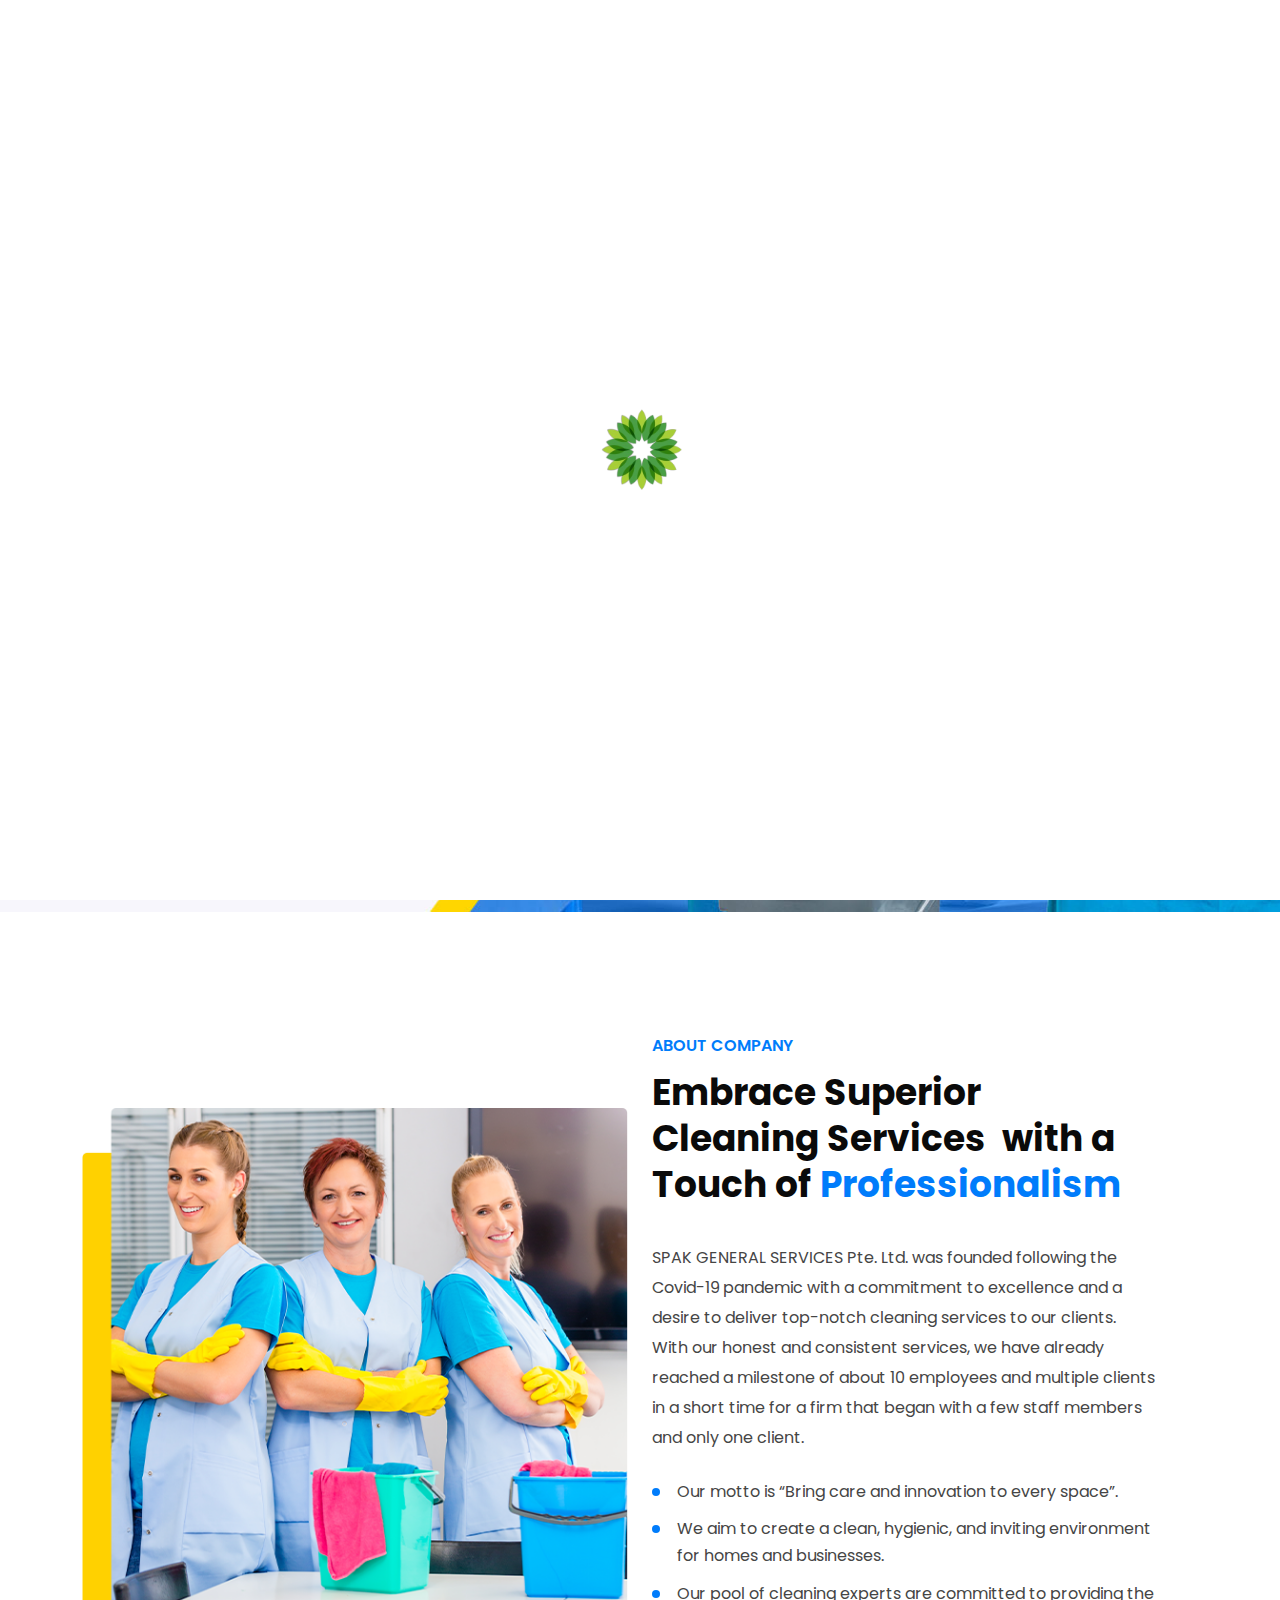
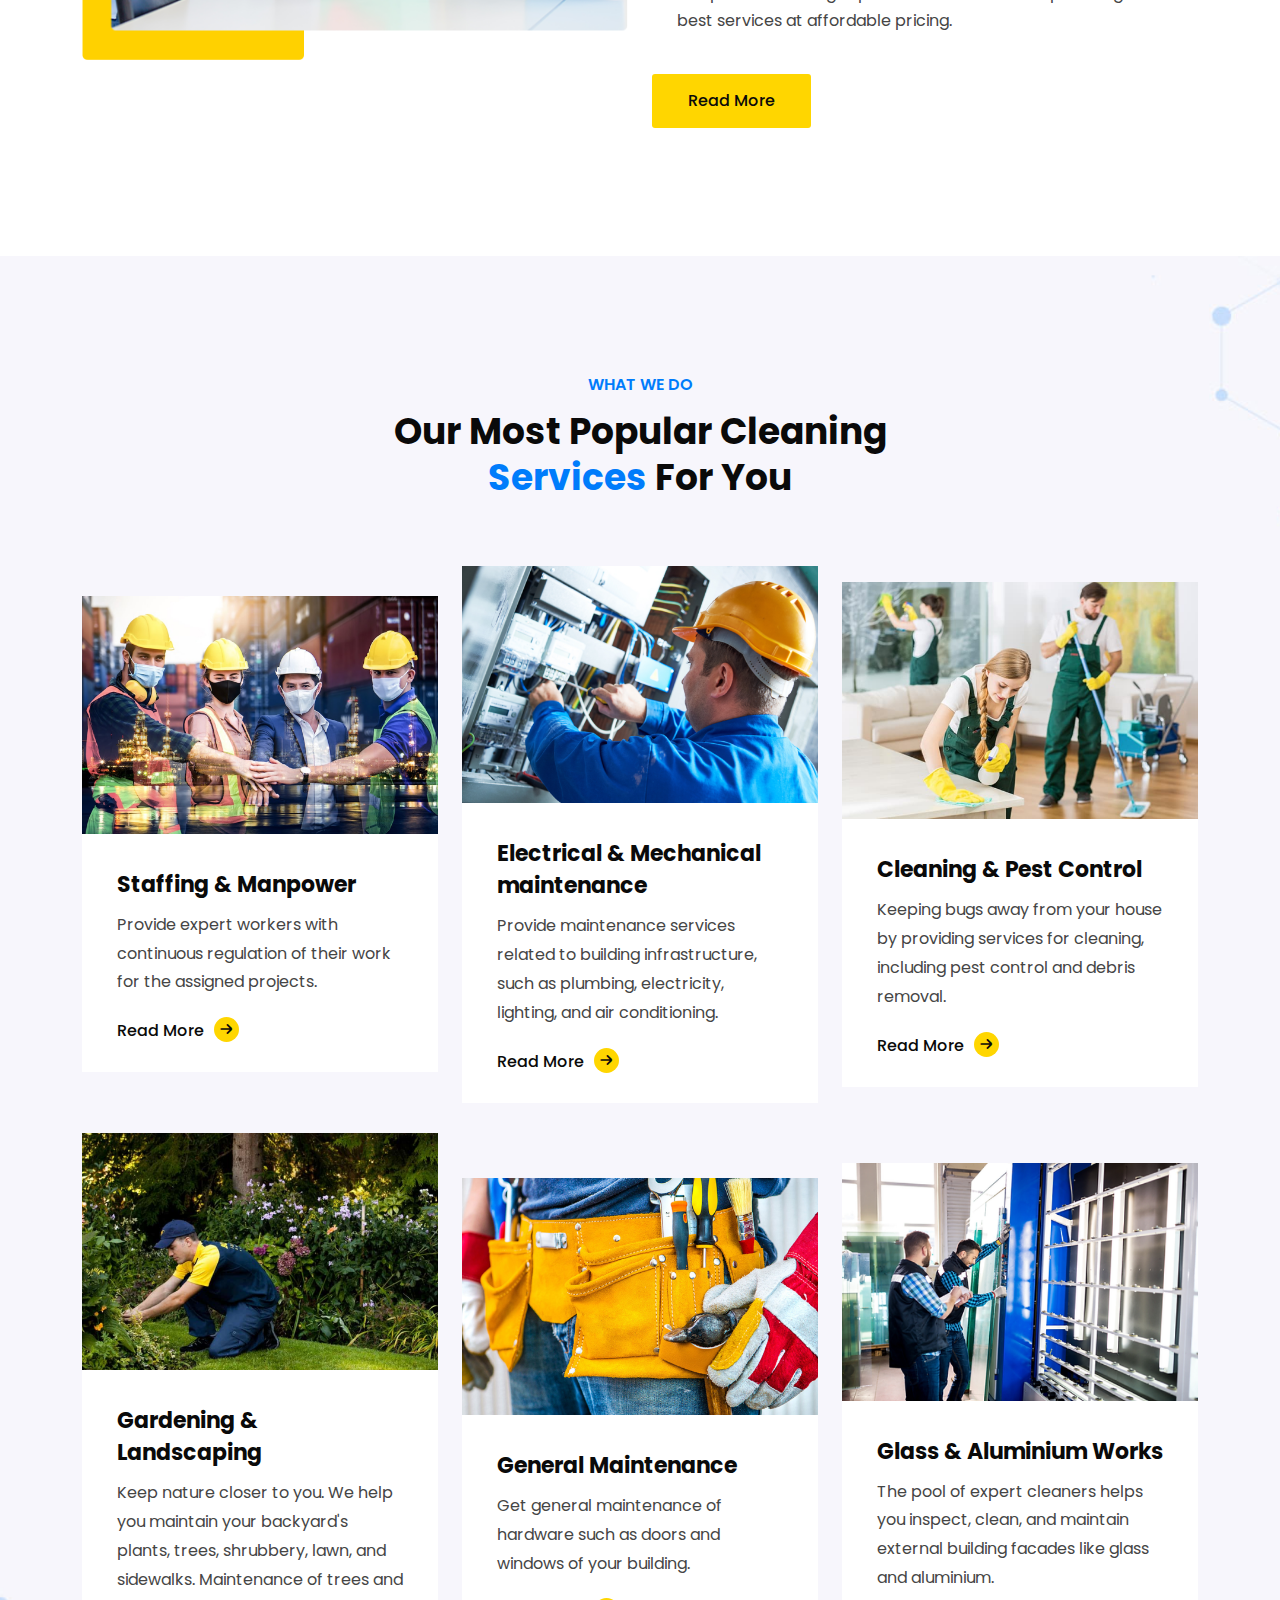
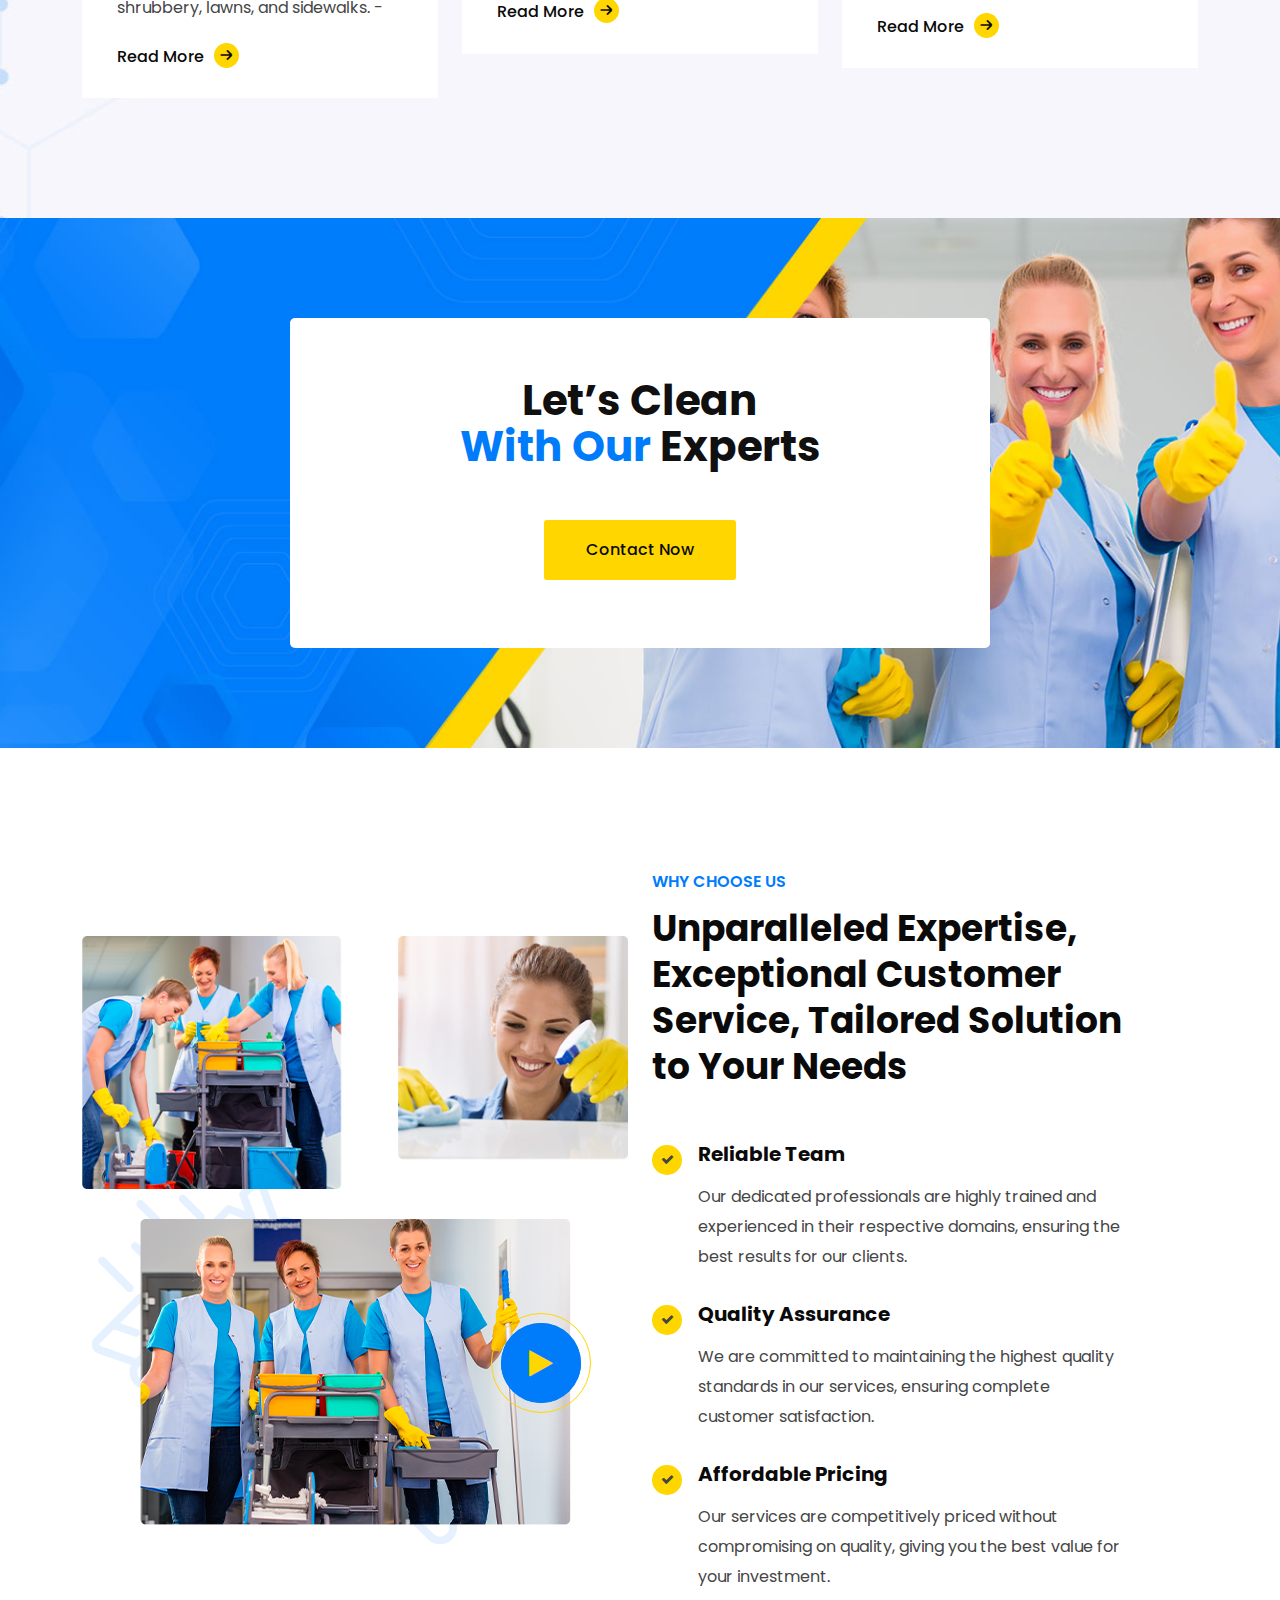
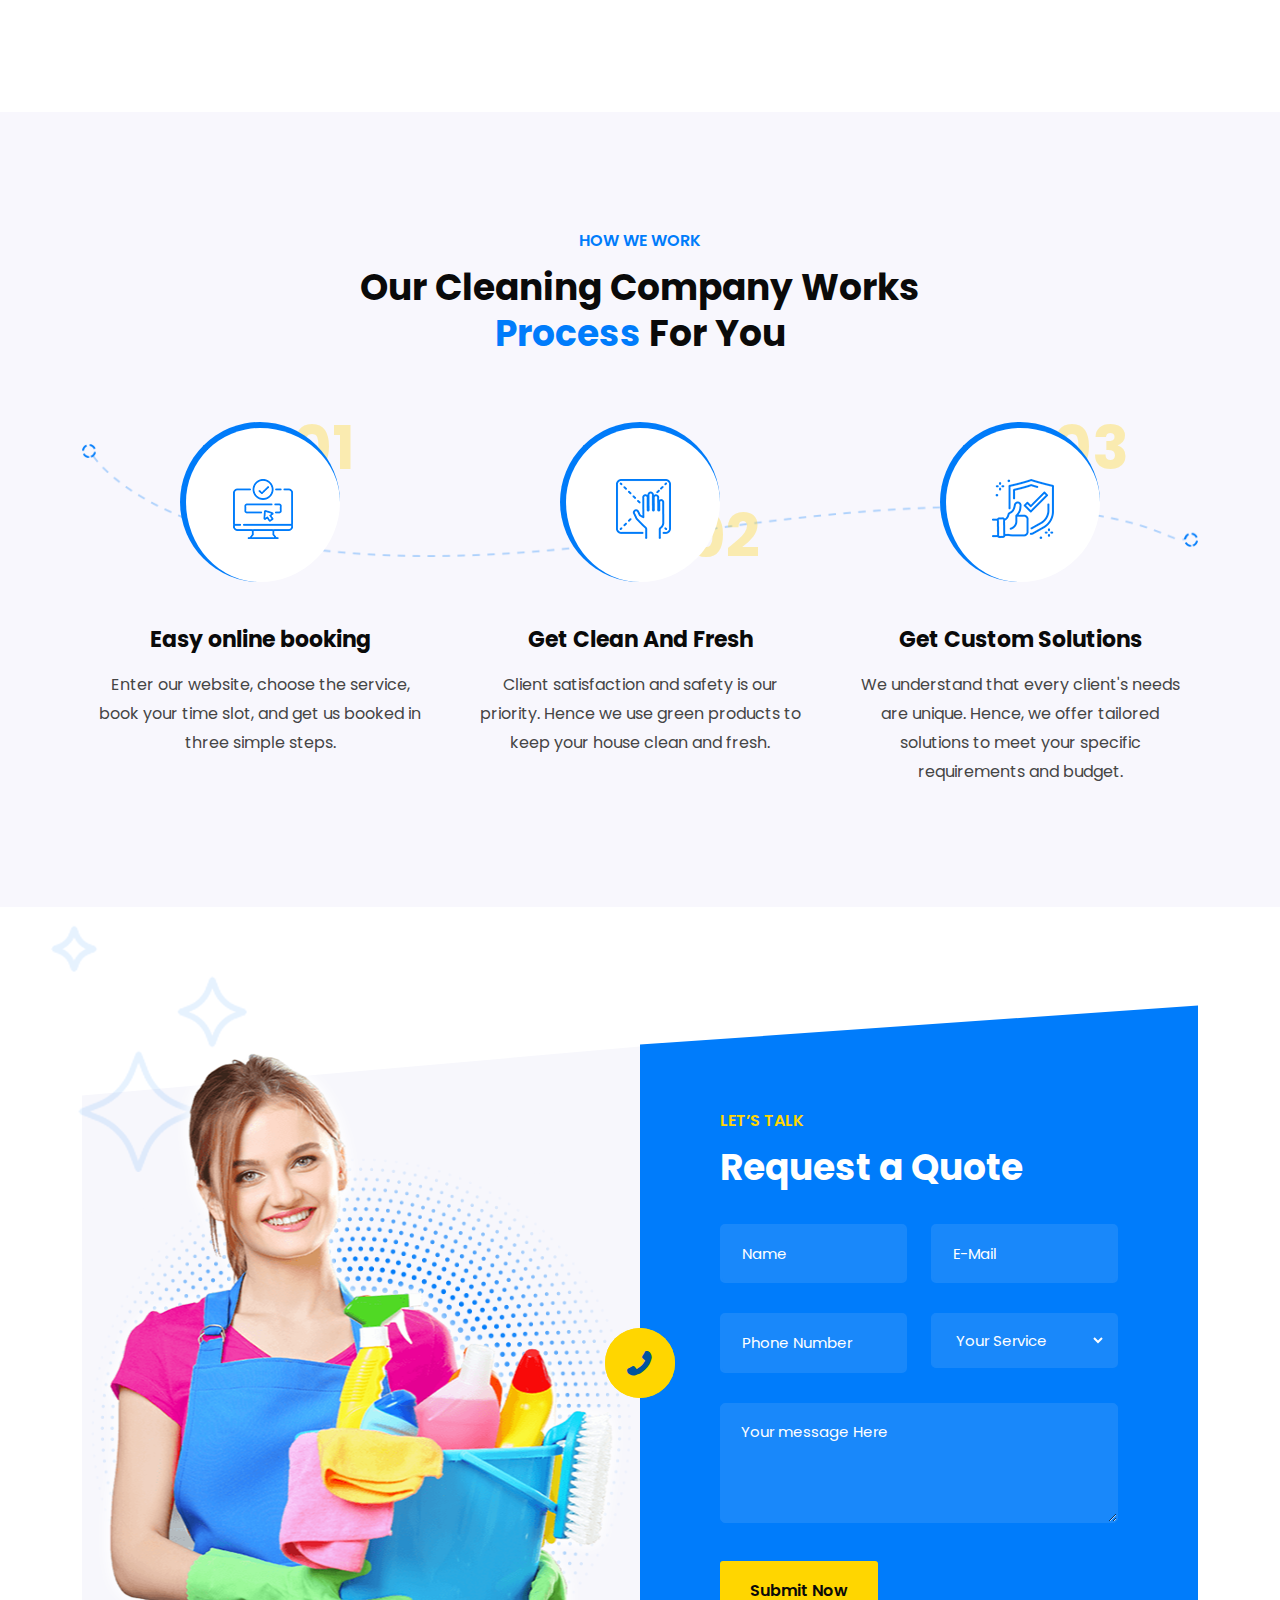
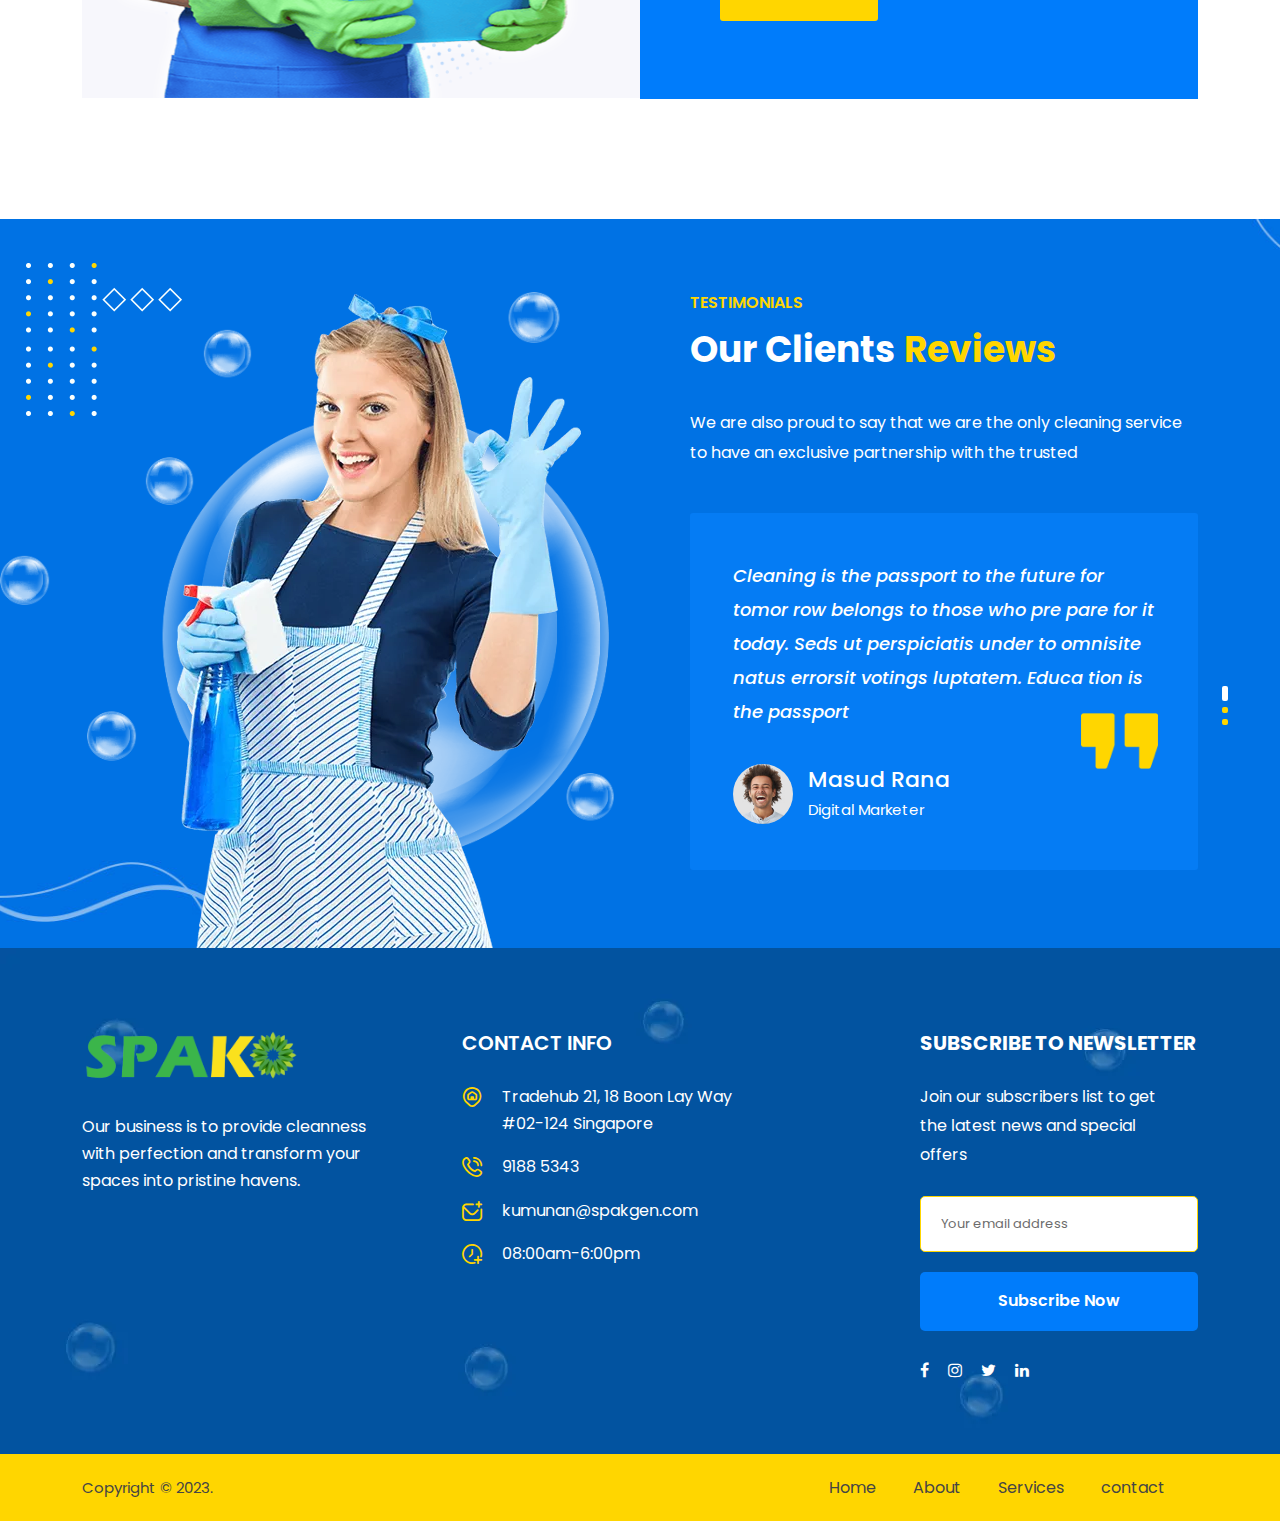
==== commit b68de93b: "New Changes" ====
--- a/index.html
+++ b/index.html
@@ -481,21 +481,14 @@
                 <div class="services-images">
                   <img
                     class="main-img"
-                    src="assets/images/services/main-home/main-img/1.jpg"
+                    src="assets/images/services/main-home/main-img/manpower.png"
                     alt=""
                   />
-                  <div class="services-icon">
-                    <img
-                      class="main-icons"
-                      src="assets/images/services/main-home/main-icons/1.png"
-                      alt=""
-                    />
-                  </div>
                 </div>
                 <div class="services-text">
                   <div class="services-title">
                     <h3 class="title">
-                      <a href="covid-19-cleaning.html">Staffing & Manpower</a>
+                      <a href="services.html">Staffing & Manpower</a>
                     </h3>
                   </div>
                   <p class="services-txt">
@@ -503,7 +496,7 @@
                     work for the assigned projects.
                   </p>
                   <div class="services-btn">
-                    <a href="covid-19-Cleaning-2.html">
+                    <a href="services.html">
                       <span class="btn-text"> Read More </span>
                       <i class="fi fi-rr-arrow-small-right"></i>
                     </a>
@@ -516,21 +509,14 @@
                 <div class="services-images">
                   <img
                     class="main-img"
-                    src="assets/images/services/main-home/main-img/2.jpg"
+                    src="assets/images/services/main-home/main-img/electrical.png"
                     alt=""
                   />
-                  <div class="services-icon">
-                    <img
-                      class="main-icons"
-                      src="assets/images/services/main-home/main-icons/2.png"
-                      alt=""
-                    />
-                  </div>
                 </div>
                 <div class="services-text">
                   <div class="services-title">
                     <h3 class="title">
-                      <a href="kitchen-cleaning.html"
+                      <a href="services.html"
                         >Electrical & Mechanical maintenance</a
                       >
                     </h3>
@@ -541,7 +527,7 @@
                     air conditioning.
                   </p>
                   <div class="services-btn">
-                    <a href="kitchen-cleaning.html">
+                    <a href="services.html">
                       <span class="btn-text"> Read More </span>
                       <i class="fi fi-rr-arrow-small-right"></i>
                     </a>
@@ -554,21 +540,14 @@
                 <div class="services-images">
                   <img
                     class="main-img"
-                    src="assets/images/services/main-home/main-img/3.jpg"
+                    src="assets/images/services/main-home/main-img/cleaning.png"
                     alt=""
                   />
-                  <div class="services-icon">
-                    <img
-                      class="main-icons"
-                      src="assets/images/services/main-home/main-icons/3.png"
-                      alt=""
-                    />
-                  </div>
                 </div>
                 <div class="services-text">
                   <div class="services-title">
                     <h3 class="title">
-                      <a href="toilet-cleaning.html">Cleaning & Pest Control</a>
+                      <a href="services.html">Cleaning & Pest Control</a>
                     </h3>
                   </div>
                   <p class="services-txt">
@@ -589,21 +568,14 @@
                 <div class="services-images">
                   <img
                     class="main-img"
-                    src="assets/images/services/main-home/main-img/4.jpg"
+                    src="assets/images/services/main-home/main-img/gardening.png"
                     alt=""
                   />
-                  <div class="services-icon">
-                    <img
-                      class="main-icons"
-                      src="assets/images/services/main-home/main-icons/4.png"
-                      alt=""
-                    />
-                  </div>
                 </div>
                 <div class="services-text">
                   <div class="services-title">
                     <h3 class="title">
-                      <a href="#">Gardening & Landscaping</a>
+                      <a href="services.html">Gardening & Landscaping</a>
                     </h3>
                   </div>
                   <p class="services-txt">
@@ -612,7 +584,7 @@
                     Maintenance of trees and shrubbery, lawns, and sidewalks. -
                   </p>
                   <div class="services-btn">
-                    <a href="office-cleaning.html">
+                    <a href="services.html">
                       <span class="btn-text"> Read More </span>
                       <i class="fi fi-rr-arrow-small-right"></i>
                     </a>
@@ -625,21 +597,14 @@
                 <div class="services-images">
                   <img
                     class="main-img"
-                    src="assets/images/services/main-home/main-img/5.jpg"
+                    src="assets/images/services/main-home/main-img/general.png"
                     alt=""
                   />
-                  <div class="services-icon">
-                    <img
-                      class="main-icons"
-                      src="assets/images/services/main-home/main-icons/5.png"
-                      alt=""
-                    />
-                  </div>
                 </div>
                 <div class="services-text">
                   <div class="services-title">
                     <h3 class="title">
-                      <a href="window-cleaning.html">General Maintenance</a>
+                      <a href="services.html">General Maintenance</a>
                     </h3>
                   </div>
                   <p class="services-txt">
@@ -647,7 +612,7 @@
                     windows of your building.
                   </p>
                   <div class="services-btn">
-                    <a href="window-cleaning.html">
+                    <a href="services.html">
                       <span class="btn-text"> Read More </span>
                       <i class="fi fi-rr-arrow-small-right"></i>
                     </a>
@@ -660,21 +625,14 @@
                 <div class="services-images">
                   <img
                     class="main-img"
-                    src="assets/images/services/main-home/main-img/6.jpg"
+                    src="assets/images/services/main-home/main-img/glass.png"
                     alt=""
                   />
-                  <div class="services-icon">
-                    <img
-                      class="main-icons"
-                      src="assets/images/services/main-home/main-icons/6.png"
-                      alt=""
-                    />
-                  </div>
                 </div>
                 <div class="services-text">
                   <div class="services-title">
                     <h3 class="title">
-                      <a href="carpet-cleaning.html">Glass & Aluminium Works</a>
+                      <a href="services.html">Glass & Aluminium Works</a>
                     </h3>
                   </div>
                   <p class="services-txt">
@@ -682,7 +640,7 @@
                     maintain external building facades like glass and aluminium.
                   </p>
                   <div class="services-btn">
-                    <a href="carpet-cleaning.html">
+                    <a href="services.html">
                       <span class="btn-text"> Read More </span>
                       <i class="fi fi-rr-arrow-small-right"></i>
                     </a>
--- a/style.css
+++ b/style.css
@@ -1,4 +1,4 @@
-@import url('https://fonts.googleapis.com/css?family=Poppins:300,400,500,600,700,800,900&amp;display=swap');
+@import url("https://fonts.googleapis.com/css?family=Poppins:300,400,500,600,700,800,900&amp;display=swap");
 @charset "utf-8";
 /** 
 * 
@@ -10,7 +10,7 @@
 *
 * -----------------------------------------------------------------------------
 * 
-**//* TABLE OF CONTENT
+**/ /* TABLE OF CONTENT
 ---------------------------------------------------------
 	01. General CSS
 	02. Global Class CSS
@@ -43,88 +43,100 @@
 
 --------------------------------------------------------*/
 @font-face {
-  font-family: 'Modern Antiqua';
+  font-family: "Modern Antiqua";
   font-style: normal;
   font-weight: 400;
   font-display: swap;
-  src: url(http://fonts.gstatic.com/s/modernantiqua/v20/NGStv5TIAUg6Iq_RLNo_2dp1sI1E.ttf) format('truetype');
+  src: url(http://fonts.gstatic.com/s/modernantiqua/v20/NGStv5TIAUg6Iq_RLNo_2dp1sI1E.ttf)
+    format("truetype");
 }
 @font-face {
-  font-family: 'IBM Plex Mono';
+  font-family: "IBM Plex Mono";
   font-style: italic;
   font-weight: 100;
   font-display: swap;
-  src: url(http://fonts.gstatic.com/s/ibmplexmono/v11/-F6rfjptAgt5VM-kVkqdyU8n1ioStndl.ttf) format('truetype');
+  src: url(http://fonts.gstatic.com/s/ibmplexmono/v11/-F6rfjptAgt5VM-kVkqdyU8n1ioStndl.ttf)
+    format("truetype");
 }
 @font-face {
-  font-family: 'IBM Plex Mono';
+  font-family: "IBM Plex Mono";
   font-style: italic;
   font-weight: 200;
   font-display: swap;
-  src: url(http://fonts.gstatic.com/s/ibmplexmono/v11/-F6sfjptAgt5VM-kVkqdyU8n1ioSGlZFhw.ttf) format('truetype');
+  src: url(http://fonts.gstatic.com/s/ibmplexmono/v11/-F6sfjptAgt5VM-kVkqdyU8n1ioSGlZFhw.ttf)
+    format("truetype");
 }
 @font-face {
-  font-family: 'IBM Plex Mono';
+  font-family: "IBM Plex Mono";
   font-style: italic;
   font-weight: 300;
   font-display: swap;
-  src: url(http://fonts.gstatic.com/s/ibmplexmono/v11/-F6sfjptAgt5VM-kVkqdyU8n1ioSflVFhw.ttf) format('truetype');
+  src: url(http://fonts.gstatic.com/s/ibmplexmono/v11/-F6sfjptAgt5VM-kVkqdyU8n1ioSflVFhw.ttf)
+    format("truetype");
 }
 @font-face {
-  font-family: 'IBM Plex Mono';
+  font-family: "IBM Plex Mono";
   font-style: italic;
   font-weight: 400;
   font-display: swap;
-  src: url(http://fonts.gstatic.com/s/ibmplexmono/v11/-F6pfjptAgt5VM-kVkqdyU8n1ioq0g.ttf) format('truetype');
+  src: url(http://fonts.gstatic.com/s/ibmplexmono/v11/-F6pfjptAgt5VM-kVkqdyU8n1ioq0g.ttf)
+    format("truetype");
 }
 @font-face {
-  font-family: 'IBM Plex Mono';
+  font-family: "IBM Plex Mono";
   font-style: italic;
   font-weight: 500;
   font-display: swap;
-  src: url(http://fonts.gstatic.com/s/ibmplexmono/v11/-F6sfjptAgt5VM-kVkqdyU8n1ioSJlRFhw.ttf) format('truetype');
+  src: url(http://fonts.gstatic.com/s/ibmplexmono/v11/-F6sfjptAgt5VM-kVkqdyU8n1ioSJlRFhw.ttf)
+    format("truetype");
 }
 @font-face {
-  font-family: 'IBM Plex Mono';
+  font-family: "IBM Plex Mono";
   font-style: normal;
   font-weight: 100;
   font-display: swap;
-  src: url(http://fonts.gstatic.com/s/ibmplexmono/v11/-F6pfjptAgt5VM-kVkqdyU8n3kwq0g.ttf) format('truetype');
+  src: url(http://fonts.gstatic.com/s/ibmplexmono/v11/-F6pfjptAgt5VM-kVkqdyU8n3kwq0g.ttf)
+    format("truetype");
 }
 @font-face {
-  font-family: 'IBM Plex Mono';
+  font-family: "IBM Plex Mono";
   font-style: normal;
   font-weight: 200;
   font-display: swap;
-  src: url(http://fonts.gstatic.com/s/ibmplexmono/v11/-F6qfjptAgt5VM-kVkqdyU8n3uAL8lc.ttf) format('truetype');
+  src: url(http://fonts.gstatic.com/s/ibmplexmono/v11/-F6qfjptAgt5VM-kVkqdyU8n3uAL8lc.ttf)
+    format("truetype");
 }
 @font-face {
-  font-family: 'IBM Plex Mono';
+  font-family: "IBM Plex Mono";
   font-style: normal;
   font-weight: 300;
   font-display: swap;
-  src: url(http://fonts.gstatic.com/s/ibmplexmono/v11/-F6qfjptAgt5VM-kVkqdyU8n3oQI8lc.ttf) format('truetype');
+  src: url(http://fonts.gstatic.com/s/ibmplexmono/v11/-F6qfjptAgt5VM-kVkqdyU8n3oQI8lc.ttf)
+    format("truetype");
 }
 @font-face {
-  font-family: 'IBM Plex Mono';
+  font-family: "IBM Plex Mono";
   font-style: normal;
   font-weight: 400;
   font-display: swap;
-  src: url(http://fonts.gstatic.com/s/ibmplexmono/v11/-F63fjptAgt5VM-kVkqdyU8n5ig.ttf) format('truetype');
+  src: url(http://fonts.gstatic.com/s/ibmplexmono/v11/-F63fjptAgt5VM-kVkqdyU8n5ig.ttf)
+    format("truetype");
 }
 @font-face {
-  font-family: 'IBM Plex Mono';
+  font-family: "IBM Plex Mono";
   font-style: normal;
   font-weight: 500;
   font-display: swap;
-  src: url(http://fonts.gstatic.com/s/ibmplexmono/v11/-F6qfjptAgt5VM-kVkqdyU8n3twJ8lc.ttf) format('truetype');
+  src: url(http://fonts.gstatic.com/s/ibmplexmono/v11/-F6qfjptAgt5VM-kVkqdyU8n3twJ8lc.ttf)
+    format("truetype");
 }
 @font-face {
-  font-family: 'Single Day';
+  font-family: "Single Day";
   font-style: normal;
   font-weight: 400;
   font-display: swap;
-  src: url(http://fonts.gstatic.com/s/singleday/v13/LYjHdGDjlEgoAcF95EI5jVo.ttf) format('truetype');
+  src: url(http://fonts.gstatic.com/s/singleday/v13/LYjHdGDjlEgoAcF95EI5jVo.ttf)
+    format("truetype");
 }
 /* -----------------------------------
 	01. General CSS
@@ -133,7 +145,7 @@
 body {
   font-size: 16px;
   color: #454545;
-  font-family: 'Poppins', sans-serif;
+  font-family: "Poppins", sans-serif;
   vertical-align: baseline;
   line-height: 1.7;
   font-weight: 400;
@@ -153,7 +165,7 @@
 h4,
 h5,
 h6 {
-  font-family: 'Poppins', sans-serif;
+  font-family: "Poppins", sans-serif;
   color: #0a0a0a;
   margin: 0 0 26px;
   line-height: 1.2;
@@ -216,13 +228,13 @@
   background: #f8fff4;
 }
 .gray-bg3 {
-  background: #F2F8FB;
+  background: #f2f8fb;
 }
 .gray-bg4 {
-  background: #F8FFF4;
+  background: #f8fff4;
 }
 .gray-bg5 {
-  background: #F1F6FC;
+  background: #f1f6fc;
 }
 .gray-bg6 {
   background: #f2f8fb;
@@ -234,10 +246,10 @@
   background: #ffd600;
 }
 .paste-bg {
-  background-color: #00AAE4;
+  background-color: #00aae4;
 }
 .blue-light {
-  background-color: #F8FFF4;
+  background-color: #f8fff4;
 }
 .white-color {
   color: #ffffff !important;
@@ -367,7 +379,7 @@
   background-size: cover;
 }
 .bg17 {
-  background-color: #00483A;
+  background-color: #00483a;
   background: url(assets/images/bg/testi-bg5.jpg);
   background-position: top left;
   background-repeat: no-repeat;
@@ -383,7 +395,7 @@
   height: 100vh;
   top: 0;
   bottom: 0;
-  opacity: .8;
+  opacity: 0.8;
   z-index: 999;
 }
 .copyright p {
@@ -394,7 +406,7 @@
   transition: all 0.8s ease-out 0s;
 }
 .home-blue {
-  background: #1A0B8C !important;
+  background: #1a0b8c !important;
 }
 .bg-unset {
   background: unset !important;
@@ -478,7 +490,7 @@
 .brush-list li:before {
   content: "\f13f";
   font-size: 18px;
-  color: #1C6C28;
+  color: #1c6c28;
   margin: 0;
   display: inline-block;
   font-family: uicons-regular-rounded !important;
@@ -649,22 +661,22 @@
 .gridFilter button {
   font-size: 17px;
   font-weight: 600;
-  background: 0 0!important;
+  background: 0 0 !important;
   color: #0a0a0a;
   display: inline-block;
-  transition: .4s;
+  transition: 0.4s;
   outline: 0;
   position: relative;
   padding: 6px 20px 6px 20px;
   border: 0;
 }
 .gridFilter button.active {
-  color: #FFFFFF;
-  background: #BB0B0B !important;
+  color: #ffffff;
+  background: #bb0b0b !important;
 }
 .gridFilter button:hover {
-  color: #FFFFFF;
-  background: #BB0B0B !important;
+  color: #ffffff;
+  background: #bb0b0b !important;
 }
 .gridFilter button + button {
   margin-left: 20px;
@@ -674,7 +686,7 @@
   padding: 40px 60px;
   color: #666;
   position: relative;
-  background: #F7FBFF !important;
+  background: #f7fbff !important;
   font-weight: normal;
   font-style: italic;
   text-align: left;
@@ -719,7 +731,7 @@
   text-align: center;
   color: #ffffff;
   transition: all 0.5s;
-  transition-delay: 0.70s;
+  transition-delay: 0.7s;
   opacity: 0;
   visibility: hidden;
 }
@@ -892,7 +904,7 @@
 .readon.view:hover:before {
   left: 120%;
   transition: all 1300ms cubic-bezier(0.19, 1, 0.22, 1);
-  opacity: .25;
+  opacity: 0.25;
 }
 .readon.view.read {
   padding: 14px 36px;
@@ -917,27 +929,27 @@
   background: #ff7033;
 }
 .readon.view.discover {
-  background-color: #FFD600;
+  background-color: #ffd600;
   padding: 14px 35px;
 }
 .readon.view.discover:hover {
-  background-color: #1C6C28;
+  background-color: #1c6c28;
   color: #ffffff;
 }
 .readon.view.discover:hover:before {
   left: 120%;
   transition: all 1300ms cubic-bezier(0.19, 1, 0.22, 1);
-  opacity: .25;
+  opacity: 0.25;
 }
 .readon.view.discover.learn {
-  background-color: #FF7033;
+  background-color: #ff7033;
   color: #ffffff;
 }
 .readon.view.requset {
   font-size: 18px;
   text-transform: uppercase;
   padding: 15px 40px 15px 40px;
-  background-color: #FFD600;
+  background-color: #ffd600;
 }
 .readon.view.requset i {
   padding-left: 10px;
@@ -957,7 +969,7 @@
   text-transform: uppercase;
   border-radius: 5px 5px 5px 5px;
   color: #000000;
-  background-color: #FFD600;
+  background-color: #ffd600;
 }
 .readon.view.requset-free i {
   padding-left: 10px;
@@ -980,16 +992,16 @@
   line-height: 1;
   text-transform: uppercase;
   color: #111111;
-  background-color: #FFFFFF;
+  background-color: #ffffff;
   border-radius: 0px 0px 0px 0px;
 }
 .readon.about {
   background: #01539f;
   position: relative;
   padding: 14px 40px 14px 40px;
-  background-color: #01539F;
+  background-color: #01539f;
   border-radius: 0px 0px 0px 0px;
-  color: #FFFFFF;
+  color: #ffffff;
 }
 .readon.about .btn-text {
   position: relative;
@@ -1048,7 +1060,7 @@
   content: "";
   bottom: 0;
   right: 0;
-  transition: .4s;
+  transition: 0.4s;
   z-index: 3;
   opacity: 1;
   width: 20px;
@@ -1072,10 +1084,10 @@
 .blog-btn a {
   font-size: 16px;
   font-weight: 500;
-  color: #0A0A0A;
+  color: #0a0a0a;
   position: relative;
   display: inline-block;
-  transition: all ease .3s;
+  transition: all ease 0.3s;
 }
 .blog-btn a .btn-text {
   float: left;
@@ -1090,12 +1102,12 @@
   line-height: 24px;
   transform: translateX(5px);
   margin-left: 5px;
-  transition: all .5s ease;
+  transition: all 0.5s ease;
   text-align: center;
 }
 .blog-btn a i:before {
   font-size: 20px;
-  color: #01539F;
+  color: #01539f;
   line-height: unset;
 }
 .blog-btn a:hover i {
@@ -1132,10 +1144,10 @@
 .services-btn a {
   font-size: 16px;
   font-weight: 500;
-  color: #0A0A0A;
+  color: #0a0a0a;
   position: relative;
   display: inline-block;
-  transition: all ease .3s;
+  transition: all ease 0.3s;
 }
 .services-btn a .btn-text {
   float: left;
@@ -1151,11 +1163,11 @@
   line-height: 25px;
   transform: translateX(5px);
   margin-left: 5px;
-  transition: all .5s ease;
+  transition: all 0.5s ease;
 }
 .services-btn a i:before {
   font-size: 20px;
-  color: #01539F;
+  color: #01539f;
   line-height: unset;
 }
 .services-btn a:hover i {
@@ -1163,7 +1175,7 @@
 }
 .services-btn a:hover i:before {
   font-size: 20px;
-  color: #01539F;
+  color: #01539f;
 }
 .services-btn2 a i {
   width: 50px;
@@ -1176,7 +1188,7 @@
   position: absolute;
   bottom: 0;
   right: 0;
-  transition: .4s;
+  transition: 0.4s;
 }
 .services-btn2 a i:before {
   margin: 0;
@@ -1205,10 +1217,10 @@
   font-size: 16px;
   font-weight: 600;
   cursor: pointer;
-  color: #0A0A0A;
+  color: #0a0a0a;
   padding: 17px 30px;
   outline: none;
-  transition: all .5s ease;
+  transition: all 0.5s ease;
   background: 0 0;
   border: none;
 }
@@ -1230,18 +1242,18 @@
   opacity: 0.99;
 }
 .submit-btn:hover input[type="submit"]:hover {
-  color: #0A0A0A !important;
-  opacity: .9;
+  color: #0a0a0a !important;
+  opacity: 0.9;
 }
 .submit-btn:hover:before {
   left: 120%;
   transition: all 1300ms cubic-bezier(0.19, 1, 0.22, 1);
-  opacity: .25;
+  opacity: 0.25;
 }
 .submit-btn.submit-btn2 {
   font-size: 16px;
   font-weight: 600;
-  background-color: #01539F;
+  background-color: #01539f;
   border-radius: unset;
 }
 .submit-btn.submit-btn2 > span.arrow-btn {
@@ -1260,7 +1272,7 @@
   content: "";
   bottom: 0;
   right: 0;
-  transition: .4s;
+  transition: 0.4s;
   z-index: 3;
   opacity: 1;
   width: 20px;
@@ -1273,7 +1285,7 @@
 }
 .submit-btn.submit-btn2:hover input[type="submit"]:hover {
   color: #01539f !important;
-  opacity: .9;
+  opacity: 0.9;
 }
 .submit-btn.submit-btn2:hover:after {
   width: 100%;
@@ -1299,7 +1311,7 @@
   background: #ffffff;
 }
 .submit-btn.submit-btn2.form:hover input[type="submit"]:hover {
-  color: #0A0A0A !important;
+  color: #0a0a0a !important;
 }
 .submit-btn.submit-btn2.details input[type="submit"] {
   font-size: 14px;
@@ -1324,12 +1336,12 @@
 .submit-btn.submit-btn3:hover {
   background: #01539f;
   color: #ffd600;
-  opacity: .99;
+  opacity: 0.99;
 }
 .submit-btn.submit-btn3:hover input[type="submit"]:hover {
   color: #fff !important;
   background: #01539f;
-  opacity: .9;
+  opacity: 0.9;
 }
 .submit-btn.submit-btn4 {
   margin: 0;
@@ -1341,12 +1353,12 @@
 .submit-btn.submit-btn4:hover {
   background: #1c6c28;
   color: #ffd600;
-  opacity: .99;
+  opacity: 0.99;
 }
 .submit-btn.submit-btn4:hover input[type="submit"]:hover {
   color: #fff !important;
   background: #01539f;
-  opacity: .9;
+  opacity: 0.9;
 }
 .submit-orange-btn {
   cursor: pointer;
@@ -1356,25 +1368,25 @@
   font-weight: 500;
   line-height: 26px;
   color: #0a0a0a;
-  background-color: #FF7033;
+  background-color: #ff7033;
   z-index: 1;
   border-radius: 4px;
-  transition: all .5s ease;
+  transition: all 0.5s ease;
   overflow: hidden;
   width: 100%;
 }
 .submit-orange-btn input[type="submit"] {
-  color: #FFFFFF;
+  color: #ffffff;
   border-radius: 4px;
-  background-color: #FF7033 !important;
+  background-color: #ff7033 !important;
   padding: 16px 30px 16px 30px !important;
   box-shadow: 0px 0px 40px 0px rgba(1, 83, 159, 0.23);
   font-size: 16px !important;
   font-weight: 600 !important;
-  transition: all .5s ease;
+  transition: all 0.5s ease;
 }
 .submit-orange-btn input[type="submit"]:hover {
-  background-color: #F98C5E !important;
+  background-color: #f98c5e !important;
 }
 .address-wrap .address-icon {
   display: inline-block;
@@ -1432,7 +1444,7 @@
   font-size: 20px;
   line-height: 80px;
   display: block;
-  color: #01539F;
+  color: #01539f;
 }
 .rs-videos .animate-border .popup-border:before {
   content: "";
@@ -1447,8 +1459,8 @@
   height: 180px;
   border-radius: 50%;
   animation: zoomBig 3.25s linear infinite;
-  -webkit-animation-delay: .75s;
-  animation-delay: .75s;
+  -webkit-animation-delay: 0.75s;
+  animation-delay: 0.75s;
 }
 .rs-videos .animate-border .popup-border:after {
   content: "";
@@ -1479,7 +1491,7 @@
     border-width: 3px;
   }
   40% {
-    opacity: .5;
+    opacity: 0.5;
     border-width: 2px;
   }
   65% {
@@ -1498,7 +1510,7 @@
     border-width: 3px;
   }
   40% {
-    opacity: .5;
+    opacity: 0.5;
     border-width: 2px;
   }
   65% {
@@ -1569,7 +1581,7 @@
   color: #1c6c28;
 }
 .sec-title .sub-text.green-color.yellow-color {
-  color: #FFD600;
+  color: #ffd600;
 }
 .sec-title .sub-text.title-color {
   color: #222222;
@@ -1586,7 +1598,7 @@
   color: #007cfb;
 }
 .sec-title .title span.yellow-color {
-  color: #FFD600;
+  color: #ffd600;
 }
 .sec-title .title.title2 {
   font-size: 30px;
@@ -1659,7 +1671,7 @@
   font-size: 17px;
   font-weight: 600;
   line-height: 28px;
-  color: #01539F;
+  color: #01539f;
   text-transform: uppercase;
   margin: 6px 0 0px;
   display: block;
@@ -1763,7 +1775,7 @@
   font-size: 18px;
   font-weight: 600;
   line-height: 28px;
-  color: #0A0A0A;
+  color: #0a0a0a;
   display: block;
   margin: 0px 0px 15px 0px;
 }
@@ -1787,7 +1799,7 @@
   position: relative;
 }
 .full-width-header .rs-header .toolbar-area {
-  background: #F7F7FC;
+  background: #f7f7fc;
 }
 .full-width-header .rs-header .toolbar-area .toolbar-sl-share li {
   display: inline-block;
@@ -1853,36 +1865,68 @@
 .full-width-header .rs-header .toolbar-area .clearfix-btn .btn-quote a:hover {
   color: #01539f;
 }
-.full-width-header .rs-header .toolbar-area .clearfix-btn .btn-quote a:hover:before {
+.full-width-header
+  .rs-header
+  .toolbar-area
+  .clearfix-btn
+  .btn-quote
+  a:hover:before {
   left: 120%;
   transition: all 1300ms cubic-bezier(0.19, 1, 0.22, 1);
-  opacity: .25;
+  opacity: 0.25;
 }
 .full-width-header .rs-header .toolbar-area.toolber-style2 {
   background: #01539f;
 }
-.full-width-header .rs-header .toolbar-area.toolber-style2 .toolbar-contact .rs-contact-info {
+.full-width-header
+  .rs-header
+  .toolbar-area.toolber-style2
+  .toolbar-contact
+  .rs-contact-info {
   padding-left: 270px;
 }
-.full-width-header .rs-header .toolbar-area.toolber-style2 .toolbar-contact .rs-contact-info li {
+.full-width-header
+  .rs-header
+  .toolbar-area.toolber-style2
+  .toolbar-contact
+  .rs-contact-info
+  li {
   display: inline-block;
   line-height: 50px;
   font-weight: 500;
-  border-right-color: #01539F;
-  color: #ffffff;
-}
-.full-width-header .rs-header .toolbar-area.toolber-style2 .toolbar-contact .rs-contact-info li i {
+  border-right-color: #01539f;
+  color: #ffffff;
+}
+.full-width-header
+  .rs-header
+  .toolbar-area.toolber-style2
+  .toolbar-contact
+  .rs-contact-info
+  li
+  i {
   font-size: 14px;
   margin-right: 6px;
 }
-.full-width-header .rs-header .toolbar-area.toolber-style2 .toolbar-contact .rs-contact-info li i:before {
+.full-width-header
+  .rs-header
+  .toolbar-area.toolber-style2
+  .toolbar-contact
+  .rs-contact-info
+  li
+  i:before {
   font-size: 17px;
   margin-left: 0;
   position: relative;
   top: 3px;
   color: #ffffff;
 }
-.full-width-header .rs-header .toolbar-area.toolber-style2 .toolbar-contact .rs-contact-info li a {
+.full-width-header
+  .rs-header
+  .toolbar-area.toolber-style2
+  .toolbar-contact
+  .rs-contact-info
+  li
+  a {
   color: #fff;
   border-right: 1px solid #ffde33;
   margin-right: 20px;
@@ -1890,24 +1934,65 @@
   transition: all 0.4s ease-in-out 0s;
   font-size: 14px;
 }
-.full-width-header .rs-header .toolbar-area.toolber-style2 .toolbar-contact .rs-contact-info li a:hover {
+.full-width-header
+  .rs-header
+  .toolbar-area.toolber-style2
+  .toolbar-contact
+  .rs-contact-info
+  li
+  a:hover {
   color: #ffd600;
 }
-.full-width-header .rs-header .toolbar-area.toolber-style2 .toolbar-contact .rs-contact-info li a.no-border {
+.full-width-header
+  .rs-header
+  .toolbar-area.toolber-style2
+  .toolbar-contact
+  .rs-contact-info
+  li
+  a.no-border {
   border-right: unset;
   margin-right: 0;
   padding-right: 0;
 }
 .full-width-header .rs-header .toolbar-area.toolber-style2.toolber-style4 {
-  background: #F7F7FC;
-}
-.full-width-header .rs-header .toolbar-area.toolber-style2.toolber-style4 .clearfix-btn li a i,
-.full-width-header .rs-header .toolbar-area.toolber-style2.toolber-style4 .toolbar-contact ul li i:before,
-.full-width-header .rs-header .toolbar-area.toolber-style2.toolber-style4 .toolbar-contact ul li a {
+  background: #f7f7fc;
+}
+.full-width-header
+  .rs-header
+  .toolbar-area.toolber-style2.toolber-style4
+  .clearfix-btn
+  li
+  a
+  i,
+.full-width-header
+  .rs-header
+  .toolbar-area.toolber-style2.toolber-style4
+  .toolbar-contact
+  ul
+  li
+  i:before,
+.full-width-header
+  .rs-header
+  .toolbar-area.toolber-style2.toolber-style4
+  .toolbar-contact
+  ul
+  li
+  a {
   color: #0a0a0a;
 }
-.full-width-header .rs-header .toolbar-area.toolber-style2.toolber-style4 .rs-contact-info li a:hover,
-.full-width-header .rs-header .toolbar-area.toolber-style2.toolber-style4 .clearfix-btn li a i:hover {
+.full-width-header
+  .rs-header
+  .toolbar-area.toolber-style2.toolber-style4
+  .rs-contact-info
+  li
+  a:hover,
+.full-width-header
+  .rs-header
+  .toolbar-area.toolber-style2.toolber-style4
+  .clearfix-btn
+  li
+  a
+  i:hover {
   color: #007cfb;
 }
 .full-width-header .rs-header .toolbar-area.toolber-style3 {
@@ -1924,61 +2009,134 @@
   margin-right: 20px;
   padding-right: 20px;
 }
-.full-width-header .rs-header .toolbar-area.toolber-style3 .topbar-contact li i {
+.full-width-header
+  .rs-header
+  .toolbar-area.toolber-style3
+  .topbar-contact
+  li
+  i {
   margin-right: 5px;
 }
-.full-width-header .rs-header .toolbar-area.toolber-style3 .topbar-contact li i:before {
+.full-width-header
+  .rs-header
+  .toolbar-area.toolber-style3
+  .topbar-contact
+  li
+  i:before {
   font-size: 17px;
   margin-left: 0;
   position: relative;
   top: 2px;
   color: #ffffff;
 }
-.full-width-header .rs-header .toolbar-area.toolber-style3 .topbar-contact li a {
+.full-width-header
+  .rs-header
+  .toolbar-area.toolber-style3
+  .topbar-contact
+  li
+  a {
   font-weight: 500;
   color: #ffffff;
   font-size: 14px;
 }
-.full-width-header .rs-header .toolbar-area.toolber-style3 .topbar-contact li a:hover {
+.full-width-header
+  .rs-header
+  .toolbar-area.toolber-style3
+  .topbar-contact
+  li
+  a:hover {
   color: #81d742;
 }
-.full-width-header .rs-header .toolbar-area.toolber-style3 .topbar-contact li:last-child {
+.full-width-header
+  .rs-header
+  .toolbar-area.toolber-style3
+  .topbar-contact
+  li:last-child {
   margin: 0;
   border: none;
 }
-.full-width-header .rs-header .toolbar-area.toolber-style3 .toolbar-sl-share ul .opening {
+.full-width-header
+  .rs-header
+  .toolbar-area.toolber-style3
+  .toolbar-sl-share
+  ul
+  .opening {
   border-right: 1px solid rgba(255, 255, 255, 0.2);
 }
-.full-width-header .rs-header .toolbar-area.toolber-style3 .toolbar-sl-share ul .opening em {
+.full-width-header
+  .rs-header
+  .toolbar-area.toolber-style3
+  .toolbar-sl-share
+  ul
+  .opening
+  em {
   border-right: unset;
   margin-right: 5px;
   color: #ffffff;
   padding-right: 30px;
   font-style: normal;
 }
-.full-width-header .rs-header .toolbar-area.toolber-style3 .toolbar-sl-share ul .opening em i {
+.full-width-header
+  .rs-header
+  .toolbar-area.toolber-style3
+  .toolbar-sl-share
+  ul
+  .opening
+  em
+  i {
   margin-right: 8px;
 }
-.full-width-header .rs-header .toolbar-area.toolber-style3 .toolbar-sl-share ul .opening em i:before {
+.full-width-header
+  .rs-header
+  .toolbar-area.toolber-style3
+  .toolbar-sl-share
+  ul
+  .opening
+  em
+  i:before {
   font-size: 15px;
   position: relative;
   top: 2px;
   color: #ffffff;
 }
-.full-width-header .rs-header .toolbar-area.toolber-style3 .toolbar-sl-share ul li {
+.full-width-header
+  .rs-header
+  .toolbar-area.toolber-style3
+  .toolbar-sl-share
+  ul
+  li {
   display: inline-block;
   font-size: 14px;
   line-height: 50px;
   margin-right: 12px;
 }
-.full-width-header .rs-header .toolbar-area.toolber-style3 .toolbar-sl-share ul li a i {
+.full-width-header
+  .rs-header
+  .toolbar-area.toolber-style3
+  .toolbar-sl-share
+  ul
+  li
+  a
+  i {
   font-size: 14px;
   color: #ffffff;
 }
-.full-width-header .rs-header .toolbar-area.toolber-style3 .toolbar-sl-share ul li a i:hover {
+.full-width-header
+  .rs-header
+  .toolbar-area.toolber-style3
+  .toolbar-sl-share
+  ul
+  li
+  a
+  i:hover {
   color: #81d742;
 }
-.full-width-header .rs-header .toolbar-area.toolber-style3 .toolbar-sl-share ul li:last-child {
+.full-width-header
+  .rs-header
+  .toolbar-area.toolber-style3
+  .toolbar-sl-share
+  ul
+  li:last-child {
   margin: 0;
 }
 .full-width-header .rs-header .middle-header {
@@ -2014,43 +2172,97 @@
   padding-left: 75px;
   margin-right: 25px;
 }
-.full-width-header .rs-header .middle-header .rs-contact-info .contact-part .info-icon {
+.full-width-header
+  .rs-header
+  .middle-header
+  .rs-contact-info
+  .contact-part
+  .info-icon {
   position: absolute;
   top: 50%;
   left: 18px;
   transform: translateY(-50%);
 }
-.full-width-header .rs-header .middle-header .rs-contact-info .contact-part .info-icon i:before {
+.full-width-header
+  .rs-header
+  .middle-header
+  .rs-contact-info
+  .contact-part
+  .info-icon
+  i:before {
   font-size: 34px;
   color: #007cfb;
 }
-.full-width-header .rs-header .middle-header .rs-contact-info .contact-part .contact-info .info-title {
+.full-width-header
+  .rs-header
+  .middle-header
+  .rs-contact-info
+  .contact-part
+  .contact-info
+  .info-title {
   font-size: 16px;
   font-weight: 600;
   line-height: 1;
   padding-top: 2px;
   color: #0a0a0a;
 }
-.full-width-header .rs-header .middle-header .rs-contact-info .contact-part .contact-info .info-des {
+.full-width-header
+  .rs-header
+  .middle-header
+  .rs-contact-info
+  .contact-part
+  .contact-info
+  .info-des {
   font-size: 14px;
   padding-top: 4px;
   color: #0a0a0a;
 }
-.full-width-header .rs-header .middle-header .rs-contact-info .contact-part .contact-info .info-des a {
+.full-width-header
+  .rs-header
+  .middle-header
+  .rs-contact-info
+  .contact-part
+  .contact-info
+  .info-des
+  a {
   color: #454545;
   font-size: 14px;
 }
-.full-width-header .rs-header .middle-header .rs-contact-info .contact-part .contact-info .info-des a:hover {
+.full-width-header
+  .rs-header
+  .middle-header
+  .rs-contact-info
+  .contact-part
+  .contact-info
+  .info-des
+  a:hover {
   color: #007cfb;
 }
-.full-width-header .rs-header .middle-header .rs-contact-info .contact-part.margin-no {
+.full-width-header
+  .rs-header
+  .middle-header
+  .rs-contact-info
+  .contact-part.margin-no {
   margin-right: 0;
 }
-.full-width-header .rs-header .middle-header.middle-header-style2 .rs-contact-info .contact-part .info-icon i:before {
+.full-width-header
+  .rs-header
+  .middle-header.middle-header-style2
+  .rs-contact-info
+  .contact-part
+  .info-icon
+  i:before {
   color: #00aae4;
   font-size: 34px;
 }
-.full-width-header .rs-header .middle-header.middle-header-style2 .rs-contact-info .contact-part .contact-info .info-des a:hover {
+.full-width-header
+  .rs-header
+  .middle-header.middle-header-style2
+  .rs-contact-info
+  .contact-part
+  .contact-info
+  .info-des
+  a:hover {
   color: #00aae4;
 }
 .full-width-header .rs-header .menu-area {
@@ -2102,13 +2314,34 @@
   position: relative;
   font-family: Poppins;
 }
-.full-width-header .rs-header .menu-area .main-menu .rs-menu ul.nav-menu li a:hover {
+.full-width-header
+  .rs-header
+  .menu-area
+  .main-menu
+  .rs-menu
+  ul.nav-menu
+  li
+  a:hover {
   color: #ffd100;
 }
-.full-width-header .rs-header .menu-area .main-menu .rs-menu ul.nav-menu li.menu-item-has-children > a {
+.full-width-header
+  .rs-header
+  .menu-area
+  .main-menu
+  .rs-menu
+  ul.nav-menu
+  li.menu-item-has-children
+  > a {
   padding-right: 17px;
 }
-.full-width-header .rs-header .menu-area .main-menu .rs-menu ul.nav-menu li.menu-item-has-children > a:before {
+.full-width-header
+  .rs-header
+  .menu-area
+  .main-menu
+  .rs-menu
+  ul.nav-menu
+  li.menu-item-has-children
+  > a:before {
   content: "+";
   position: absolute;
   left: auto;
@@ -2122,10 +2355,24 @@
   transform: translateY(-50%);
   font-weight: 400;
 }
-.full-width-header .rs-header .menu-area .main-menu .rs-menu ul.nav-menu li.menu-item-has-children:hover > a:before {
+.full-width-header
+  .rs-header
+  .menu-area
+  .main-menu
+  .rs-menu
+  ul.nav-menu
+  li.menu-item-has-children:hover
+  > a:before {
   content: "-";
 }
-.full-width-header .rs-header .menu-area .main-menu .rs-menu ul.nav-menu li.current-menu-item > a {
+.full-width-header
+  .rs-header
+  .menu-area
+  .main-menu
+  .rs-menu
+  ul.nav-menu
+  li.current-menu-item
+  > a {
   color: #ffd100 !important;
 }
 .full-width-header .rs-header .menu-area .main-menu .rs-menu ul.sub-menu {
@@ -2151,26 +2398,67 @@
   line-height: 25px;
   text-transform: capitalize;
 }
-.full-width-header .rs-header .menu-area .main-menu .rs-menu ul.sub-menu li a:hover {
+.full-width-header
+  .rs-header
+  .menu-area
+  .main-menu
+  .rs-menu
+  ul.sub-menu
+  li
+  a:hover {
   color: #007cfb;
 }
-.full-width-header .rs-header .menu-area .main-menu .rs-menu ul.sub-menu li:last-child {
+.full-width-header
+  .rs-header
+  .menu-area
+  .main-menu
+  .rs-menu
+  ul.sub-menu
+  li:last-child {
   margin: 0;
 }
-.full-width-header .rs-header .menu-area .main-menu .rs-menu ul.sub-menu li.menu-item-has-children a:before {
+.full-width-header
+  .rs-header
+  .menu-area
+  .main-menu
+  .rs-menu
+  ul.sub-menu
+  li.menu-item-has-children
+  a:before {
   display: none;
 }
 .full-width-header .rs-header .menu-area .main-menu .rs-menu ul.sub-menu.right {
   left: auto;
   right: 100%;
 }
-.full-width-header .rs-header .menu-area .main-menu .rs-menu ul.onepage-menu li.current-menu-item > a {
+.full-width-header
+  .rs-header
+  .menu-area
+  .main-menu
+  .rs-menu
+  ul.onepage-menu
+  li.current-menu-item
+  > a {
   color: #007cfb;
 }
 .full-width-header .rs-header .menu-area .main-menu .rs-menu ul li a:hover,
 .full-width-header .rs-header .menu-area .main-menu .rs-menu ul li.active a,
-.full-width-header .rs-header .menu-area .main-menu .rs-menu ul li.current-menu-item > a,
-.full-width-header .rs-header .menu-area .main-menu .rs-menu ul li.current-menu-item > a:before {
+.full-width-header
+  .rs-header
+  .menu-area
+  .main-menu
+  .rs-menu
+  ul
+  li.current-menu-item
+  > a,
+.full-width-header
+  .rs-header
+  .menu-area
+  .main-menu
+  .rs-menu
+  ul
+  li.current-menu-item
+  > a:before {
   color: #ffd100 !important;
 }
 .full-width-header .rs-header .menu-area.sticky {
@@ -2179,16 +2467,44 @@
 .full-width-header .rs-header .menu-area.sticky .col-cell.header-logo {
   display: block;
 }
-.full-width-header .rs-header .menu-area.sticky .main-menu .rs-menu ul.nav-menu > li > a {
+.full-width-header
+  .rs-header
+  .menu-area.sticky
+  .main-menu
+  .rs-menu
+  ul.nav-menu
+  > li
+  > a {
   color: #101010;
 }
-.full-width-header .rs-header .menu-area.sticky .main-menu .rs-menu ul.nav-menu > li > a:hover {
+.full-width-header
+  .rs-header
+  .menu-area.sticky
+  .main-menu
+  .rs-menu
+  ul.nav-menu
+  > li
+  > a:hover {
   color: #007cfb;
 }
-.full-width-header .rs-header .menu-area.sticky .main-menu .rs-menu ul.nav-menu > li.current-menu-item > a {
+.full-width-header
+  .rs-header
+  .menu-area.sticky
+  .main-menu
+  .rs-menu
+  ul.nav-menu
+  > li.current-menu-item
+  > a {
   color: #007cfb;
 }
-.full-width-header .rs-header .menu-area.sticky .expand-btn-inner ul .sidebarmenu-search a i {
+.full-width-header
+  .rs-header
+  .menu-area.sticky
+  .expand-btn-inner
+  ul
+  .sidebarmenu-search
+  a
+  i {
   display: none;
 }
 .full-width-header .rs-header .menu-area.sticky:after {
@@ -2218,7 +2534,13 @@
 .full-width-header .rs-header .expand-btn-inner ul .sidebarmenu-search a i {
   color: #454545;
 }
-.full-width-header .rs-header .expand-btn-inner ul .sidebarmenu-search a i:before {
+.full-width-header
+  .rs-header
+  .expand-btn-inner
+  ul
+  .sidebarmenu-search
+  a
+  i:before {
   font-size: 20px;
   line-height: unset;
 }
@@ -2232,26 +2554,67 @@
   padding-right: 0;
   margin-right: -4px;
 }
-.full-width-header .rs-header .expand-btn-inner ul .nav-link .nav-expander .dot-hum {
+.full-width-header
+  .rs-header
+  .expand-btn-inner
+  ul
+  .nav-link
+  .nav-expander
+  .dot-hum {
   width: 30px;
   border-radius: 30px;
   margin: 3px 0;
   height: 3px;
   background: #333333;
 }
-.full-width-header .rs-header.header-style2 .menu-area .main-menu .rs-menu ul.nav-menu li a {
+.full-width-header
+  .rs-header.header-style2
+  .menu-area
+  .main-menu
+  .rs-menu
+  ul.nav-menu
+  li
+  a {
   color: #101010;
   height: 83px;
   line-height: 83px;
 }
-.full-width-header .rs-header.header-style2 .menu-area .main-menu .rs-menu ul.sub-menu li a {
+.full-width-header
+  .rs-header.header-style2
+  .menu-area
+  .main-menu
+  .rs-menu
+  ul.sub-menu
+  li
+  a {
   height: unset;
   line-height: unset;
 }
-.full-width-header .rs-header.header-style2 .menu-area .main-menu .rs-menu ul li.active a,
-.full-width-header .rs-header.header-style2 .menu-area .main-menu .rs-menu ul li.current-menu-item > a:before,
-.full-width-header .rs-header.header-style2 .menu-area .main-menu .rs-menu ul.nav-menu li.current-menu-item > a {
-  color: #01539F !important;
+.full-width-header
+  .rs-header.header-style2
+  .menu-area
+  .main-menu
+  .rs-menu
+  ul
+  li.active
+  a,
+.full-width-header
+  .rs-header.header-style2
+  .menu-area
+  .main-menu
+  .rs-menu
+  ul
+  li.current-menu-item
+  > a:before,
+.full-width-header
+  .rs-header.header-style2
+  .menu-area
+  .main-menu
+  .rs-menu
+  ul.nav-menu
+  li.current-menu-item
+  > a {
+  color: #01539f !important;
 }
 .full-width-header .rs-header.header-style2 .menu-area .logo-area img {
   max-height: 150px;
@@ -2259,44 +2622,88 @@
   background: #ffd600;
   padding: 23px 55px;
 }
-.full-width-header .rs-header.header-style2 .menu-area.sticky .logo-area.normal-logo,
+.full-width-header
+  .rs-header.header-style2
+  .menu-area.sticky
+  .logo-area.normal-logo,
 .full-width-header .rs-header.header-style2 .menu-area .logo-area.sticky-logo {
   display: none;
 }
-.full-width-header .rs-header.header-style2 .menu-area .main-menu .rs-menu ul.nav-menu li a:hover {
-  color: #01539F !important;
+.full-width-header
+  .rs-header.header-style2
+  .menu-area
+  .main-menu
+  .rs-menu
+  ul.nav-menu
+  li
+  a:hover {
+  color: #01539f !important;
 }
 .full-width-header .rs-header.header-style2 .menu-area {
   background: unset;
 }
-.full-width-header .rs-header.header-style2 .menu-area .row-table .col-cell.header-logo {
+.full-width-header
+  .rs-header.header-style2
+  .menu-area
+  .row-table
+  .col-cell.header-logo {
   display: unset;
 }
 .full-width-header .rs-header.header-style2 .menu-area:after {
   display: none;
 }
-.full-width-header .rs-header.header-style2 .expand-btn-inner ul .sidebarmenu-search a i {
+.full-width-header
+  .rs-header.header-style2
+  .expand-btn-inner
+  ul
+  .sidebarmenu-search
+  a
+  i {
   padding-right: 0;
 }
 .full-width-header .rs-header.header-style2 .expand-btn-inner ul .nav-link {
   display: none;
 }
-.full-width-header .rs-header.header-style2 .menu-area.sticky .logo-area.sticky-logo {
+.full-width-header
+  .rs-header.header-style2
+  .menu-area.sticky
+  .logo-area.sticky-logo {
   display: block;
 }
-.full-width-header .rs-header.header-style2 .menu-area.sticky .logo-area.sticky-logo img {
+.full-width-header
+  .rs-header.header-style2
+  .menu-area.sticky
+  .logo-area.sticky-logo
+  img {
   max-height: 35px;
   margin-top: unset;
   background: unset;
   padding: unset;
 }
-.full-width-header .rs-header.header-style2 .menu-area.sticky .expand-btn-inner ul .sidebarmenu-search a i {
+.full-width-header
+  .rs-header.header-style2
+  .menu-area.sticky
+  .expand-btn-inner
+  ul
+  .sidebarmenu-search
+  a
+  i {
   display: block;
 }
-.full-width-header .rs-header.header-style2.header-style4 .expand-btn-inner ul .sidebarmenu-search a i {
+.full-width-header
+  .rs-header.header-style2.header-style4
+  .expand-btn-inner
+  ul
+  .sidebarmenu-search
+  a
+  i {
   padding-right: 16px;
 }
-.full-width-header .rs-header.header-style2.header-style4 .expand-btn-inner ul .nav-link {
+.full-width-header
+  .rs-header.header-style2.header-style4
+  .expand-btn-inner
+  ul
+  .nav-link {
   display: block;
   padding: unset;
 }
@@ -2307,20 +2714,62 @@
 .full-width-header .rs-header.header-style3 .menu-area:after {
   display: none;
 }
-.full-width-header .rs-header.header-style3 .menu-area .row-table .col-cell.header-logo {
+.full-width-header
+  .rs-header.header-style3
+  .menu-area
+  .row-table
+  .col-cell.header-logo {
   display: flex;
   flex: 1;
 }
-.full-width-header .rs-header.header-style3 .menu-area .main-menu .rs-menu ul.nav-menu li a:hover,
-.full-width-header .rs-header.header-style3 .menu-area .main-menu .rs-menu ul li.active a,
-.full-width-header .rs-header.header-style3 .menu-area .main-menu .rs-menu ul li.current-menu-item > a:before,
-.full-width-header .rs-header.header-style3 .menu-area .main-menu .rs-menu ul.nav-menu li.current-menu-item > a {
+.full-width-header
+  .rs-header.header-style3
+  .menu-area
+  .main-menu
+  .rs-menu
+  ul.nav-menu
+  li
+  a:hover,
+.full-width-header
+  .rs-header.header-style3
+  .menu-area
+  .main-menu
+  .rs-menu
+  ul
+  li.active
+  a,
+.full-width-header
+  .rs-header.header-style3
+  .menu-area
+  .main-menu
+  .rs-menu
+  ul
+  li.current-menu-item
+  > a:before,
+.full-width-header
+  .rs-header.header-style3
+  .menu-area
+  .main-menu
+  .rs-menu
+  ul.nav-menu
+  li.current-menu-item
+  > a {
   color: #ffd600 !important;
 }
-.full-width-header .rs-header.header-style3 .menu-area .logo-area a .sticky-logo {
+.full-width-header
+  .rs-header.header-style3
+  .menu-area
+  .logo-area
+  a
+  .sticky-logo {
   display: none;
 }
-.full-width-header .rs-header.header-style3 .menu-area .logo-area a .normal-logo {
+.full-width-header
+  .rs-header.header-style3
+  .menu-area
+  .logo-area
+  a
+  .normal-logo {
   display: block;
 }
 .full-width-header .rs-header.header-style3 .menu-area .logo-area img {
@@ -2332,18 +2781,42 @@
 .full-width-header .rs-header.header-style3 .menu-area.sticky {
   padding-top: 10px;
 }
-.full-width-header .rs-header.header-style3 .menu-area .main-menu .rs-menu ul.nav-menu li a {
+.full-width-header
+  .rs-header.header-style3
+  .menu-area
+  .main-menu
+  .rs-menu
+  ul.nav-menu
+  li
+  a {
   height: 75px;
   line-height: 75px;
 }
-.full-width-header .rs-header.header-style3 .menu-area .main-menu .rs-menu ul.sub-menu li a {
+.full-width-header
+  .rs-header.header-style3
+  .menu-area
+  .main-menu
+  .rs-menu
+  ul.sub-menu
+  li
+  a {
   height: unset;
   line-height: 25px;
 }
-.full-width-header .rs-header.header-style3 .menu-area.sticky .logo-area a .sticky-logo {
+.full-width-header
+  .rs-header.header-style3
+  .menu-area.sticky
+  .logo-area
+  a
+  .sticky-logo {
   display: block;
 }
-.full-width-header .rs-header.header-style3 .menu-area.sticky .logo-area a .normal-logo {
+.full-width-header
+  .rs-header.header-style3
+  .menu-area.sticky
+  .logo-area
+  a
+  .normal-logo {
   display: none;
 }
 .full-width-header .rs-header.header-style3 .menu-area.sticky .logo-area img {
@@ -2352,8 +2825,20 @@
 .full-width-header .rs-header.header-style3 .expand-btn-inner ul .nav-link {
   display: none;
 }
-.full-width-header .rs-header.header-style3 .expand-btn-inner ul .icon-bar .cart-icon i:before,
-.full-width-header .rs-header.header-style3 .expand-btn-inner ul .sidebarmenu-search a i {
+.full-width-header
+  .rs-header.header-style3
+  .expand-btn-inner
+  ul
+  .icon-bar
+  .cart-icon
+  i:before,
+.full-width-header
+  .rs-header.header-style3
+  .expand-btn-inner
+  ul
+  .sidebarmenu-search
+  a
+  i {
   color: #ffffff;
 }
 .full-width-header .rs-header.header-style3 .expand-btn-inner ul .btn-quote {
@@ -2374,7 +2859,12 @@
   overflow: hidden;
   display: inline-block;
 }
-.full-width-header .rs-header.header-style3 .expand-btn-inner ul .btn-quote a:before {
+.full-width-header
+  .rs-header.header-style3
+  .expand-btn-inner
+  ul
+  .btn-quote
+  a:before {
   background-color: #fff;
   content: "";
   height: 150px;
@@ -2386,18 +2876,56 @@
   width: 40px;
   opacity: 0;
 }
-.full-width-header .rs-header.header-style3 .expand-btn-inner ul .btn-quote a:hover:before {
+.full-width-header
+  .rs-header.header-style3
+  .expand-btn-inner
+  ul
+  .btn-quote
+  a:hover:before {
   left: 120%;
   transition: all 1300ms cubic-bezier(0.19, 1, 0.22, 1);
-  opacity: .25;
-}
-.full-width-header .rs-header.header-style3.header-home5-style .menu-area .main-menu .rs-menu ul li.active a,
-.full-width-header .rs-header.header-style3.header-home5-style .menu-area .main-menu .rs-menu ul.nav-menu li a:hover,
-.full-width-header .rs-header.header-style3.header-home5-style .menu-area .main-menu .rs-menu ul li.current-menu-item > a:before,
-.full-width-header .rs-header.header-style3.header-home5-style .menu-area .main-menu .rs-menu ul.nav-menu li.current-menu-item > a {
+  opacity: 0.25;
+}
+.full-width-header
+  .rs-header.header-style3.header-home5-style
+  .menu-area
+  .main-menu
+  .rs-menu
+  ul
+  li.active
+  a,
+.full-width-header
+  .rs-header.header-style3.header-home5-style
+  .menu-area
+  .main-menu
+  .rs-menu
+  ul.nav-menu
+  li
+  a:hover,
+.full-width-header
+  .rs-header.header-style3.header-home5-style
+  .menu-area
+  .main-menu
+  .rs-menu
+  ul
+  li.current-menu-item
+  > a:before,
+.full-width-header
+  .rs-header.header-style3.header-home5-style
+  .menu-area
+  .main-menu
+  .rs-menu
+  ul.nav-menu
+  li.current-menu-item
+  > a {
   color: #ff7033 !important;
 }
-.full-width-header .rs-header.header-style3.header-home5-style .expand-btn-inner ul .btn-quote a {
+.full-width-header
+  .rs-header.header-style3.header-home5-style
+  .expand-btn-inner
+  ul
+  .btn-quote
+  a {
   background: #ff7033;
   border-color: #ff7033;
   color: #ffffff;
@@ -2405,7 +2933,11 @@
 .full-width-header .rs-header.home4-header-style4 .menu-area {
   background: #00aae4;
 }
-.full-width-header .rs-header.home4-header-style4 .menu-area.sticky .logo-area .mobile-logo {
+.full-width-header
+  .rs-header.home4-header-style4
+  .menu-area.sticky
+  .logo-area
+  .mobile-logo {
   display: none;
 }
 .full-width-header .rs-header.header-transparent {
@@ -2476,7 +3008,7 @@
   z-index: 99;
   right: 57px;
   cursor: pointer;
-  transition: all .3s ease;
+  transition: all 0.3s ease;
 }
 .full-width-header .right_menu_togle .close-btn .nav-close .line {
   width: 40px;
@@ -2513,33 +3045,69 @@
   color: #333333;
   margin: 0px 0 38px;
 }
-.full-width-header .right_menu_togle .canvas-contact .address-area .address-list {
+.full-width-header
+  .right_menu_togle
+  .canvas-contact
+  .address-area
+  .address-list {
   display: flex;
   margin-top: 18px;
 }
-.full-width-header .right_menu_togle .canvas-contact .address-area .address-list .info-icon i:before {
+.full-width-header
+  .right_menu_togle
+  .canvas-contact
+  .address-area
+  .address-list
+  .info-icon
+  i:before {
   margin: 0 20px 0 0;
   font-size: 25px;
   color: #01539f;
 }
-.full-width-header .right_menu_togle .canvas-contact .address-area .address-list .info-content .title {
+.full-width-header
+  .right_menu_togle
+  .canvas-contact
+  .address-area
+  .address-list
+  .info-content
+  .title {
   font-size: 16px;
   line-height: 26px;
   font-weight: 600;
   color: #333333;
   margin-bottom: 5px;
 }
-.full-width-header .right_menu_togle .canvas-contact .address-area .address-list .info-content em {
+.full-width-header
+  .right_menu_togle
+  .canvas-contact
+  .address-area
+  .address-list
+  .info-content
+  em {
   display: block;
   font-style: normal;
   line-height: 22px;
   font-size: 15px;
   color: #333333;
 }
-.full-width-header .right_menu_togle .canvas-contact .address-area .address-list .info-content em a {
+.full-width-header
+  .right_menu_togle
+  .canvas-contact
+  .address-area
+  .address-list
+  .info-content
+  em
+  a {
   color: #333333;
 }
-.full-width-header .right_menu_togle .canvas-contact .address-area .address-list .info-content em a:hover {
+.full-width-header
+  .right_menu_togle
+  .canvas-contact
+  .address-area
+  .address-list
+  .info-content
+  em
+  a:hover {
   color: #01539f;
 }
 .full-width-header .right_menu_togle .canvas-contact .social {
@@ -2560,7 +3128,7 @@
   border-radius: 3px;
 }
 .full-width-header .right_menu_togle .canvas-contact .social li a i:hover {
-  opacity: .9;
+  opacity: 0.9;
 }
 .full-width-header .right_menu_togle .canvas-contact .social li:last-child {
   margin: 0;
@@ -2610,7 +3178,7 @@
   display: block;
   background: #333;
   z-index: 2;
-  content: '';
+  content: "";
   right: 12px;
   width: 12px;
 }
@@ -2641,10 +3209,18 @@
 .full-width-header .mobile-navbar-menu li:hover > ul > li {
   height: auto;
 }
-.full-width-header .mobile-navbar-menu ul.nav-menu > li:first-child > span.submenu-button:after {
+.full-width-header
+  .mobile-navbar-menu
+  ul.nav-menu
+  > li:first-child
+  > span.submenu-button:after {
   top: 19px;
 }
-.full-width-header .mobile-navbar-menu ul.nav-menu > li:first-child > span.submenu-button:before {
+.full-width-header
+  .mobile-navbar-menu
+  ul.nav-menu
+  > li:first-child
+  > span.submenu-button:before {
   top: 13px;
 }
 .full-width-header .mobile-navbar-menu .nav-menu li.active-menu a,
@@ -2660,7 +3236,7 @@
 }
 body .search-modal {
   padding: 0 !important;
-  background: #01539F;
+  background: #01539f;
 }
 body .search-modal .modal-content {
   position: initial;
@@ -2687,7 +3263,7 @@
   border-radius: 0 5px 5px 0;
   font-size: 16px;
   position: absolute;
-  content: '';
+  content: "";
   right: 0;
   top: 11px;
 }
@@ -2695,7 +3271,7 @@
   color: #fff;
   font-size: 18px;
   font-weight: 600;
-  opacity: .7;
+  opacity: 0.7;
 }
 body .search-modal .search-block ::-webkit-input-placeholder {
   /* Chrome/Opera/Safari */
@@ -2733,7 +3309,7 @@
   text-align: center;
   cursor: pointer;
   border-radius: 50%;
-  transition: all .5s ease;
+  transition: all 0.5s ease;
   opacity: unset;
   box-shadow: unset;
   border: none;
@@ -2787,7 +3363,7 @@
 }
 .rs-about.style1 .about-images .about-widget {
   position: absolute;
-  color: #FFFFFF;
+  color: #ffffff;
   font-family: "Roboto", Sans-serif;
   font-size: 16px;
   font-weight: 600;
@@ -2859,7 +3435,7 @@
   width: 270px;
   max-width: 270px;
   padding: 28px 30px 19px 30px;
-  background-color: #01539F;
+  background-color: #01539f;
   border-radius: 50px 0px 50px 0px;
 }
 .rs-about.style2 .about-images .rs-animate-ab2 .rs-pie-content {
@@ -2873,7 +3449,7 @@
   text-align: center;
 }
 .rs-about.style2 .about-images .rs-animate-ab2 .rs-pie-content .rs-pie span {
-  color: #FFFFFF;
+  color: #ffffff;
   font-size: 20px;
   font-weight: 700;
   display: block;
@@ -2919,7 +3495,7 @@
   padding-right: 45px;
 }
 .rs-about.style3 .about-img .about-widget .counter-part .rs-count:before {
-  content: '+';
+  content: "+";
   position: absolute;
   right: 0;
   top: 50%;
@@ -2938,7 +3514,7 @@
   position: relative;
 }
 .rs-about.style4 .about-images .about-widget {
-  background-color: #01539F;
+  background-color: #01539f;
   width: 275.217px;
   max-width: 275.217px;
   bottom: 0px;
@@ -2958,7 +3534,12 @@
   padding: 0px 0px 0px 15px;
   margin: 12px 0px 0px 0px;
 }
-.rs-about.style4 .about-images .about-widget .services-item .services-content .services-desc {
+.rs-about.style4
+  .about-images
+  .about-widget
+  .services-item
+  .services-content
+  .services-desc {
   font-size: 16px;
   font-weight: 600;
   line-height: 1.45em;
@@ -3119,7 +3700,7 @@
   background-size: cover;
 }
 .rs-banner.banner-style2 .banner-content {
-  background-color: #F2F8FB;
+  background-color: #f2f8fb;
   padding: 170px 80px 170px 80px;
 }
 .rs-banner.banner-style2 .banner-content .title-inner .sub-text {
@@ -3225,7 +3806,11 @@
   padding: 315px 0px 315px 0px;
   position: relative;
 }
-.rs-cleaning.cleaning-style1 .cheaning-img .rs-videos .animate-border .popup-border {
+.rs-cleaning.cleaning-style1
+  .cheaning-img
+  .rs-videos
+  .animate-border
+  .popup-border {
   left: 50%;
   top: 50%;
   transform: translate(-50%, -50%);
@@ -3271,7 +3856,7 @@
   margin: 0 4px 0 0;
   border-style: solid;
   border-width: 1px 1px 1px 1px;
-  border-color: #01539F21;
+  border-color: #01539f21;
   position: relative;
 }
 .rs-choose.choose-style2 .choose-main-part .services-part .services-icon {
@@ -3291,11 +3876,15 @@
   color: #0a0a0a;
   margin: 0 0 0;
 }
-.rs-choose.choose-style2 .choose-main-part .services-part .services-txt .serial-number {
+.rs-choose.choose-style2
+  .choose-main-part
+  .services-part
+  .services-txt
+  .serial-number {
   position: absolute;
   left: 160px;
   top: -120px;
-  color: #FFD6002B;
+  color: #ffd6002b;
   font-family: "Modern Antiqua", Sans-serif;
   font-size: 61px;
   font-weight: 900;
@@ -3326,7 +3915,7 @@
   transform: translate(-50%, -50%);
 }
 .rs-choose.choose-style3 .rs-addon-services {
-  background-color: #F8FFF4;
+  background-color: #f8fff4;
   padding: 70px 0px 60px 30px;
 }
 .rs-choose.choose-style3 .rs-addon-services .services-item {
@@ -3340,14 +3929,22 @@
 .rs-choose.choose-style3 .rs-addon-services .services-item .services-content {
   padding: 0px 0px 20px 30px;
 }
-.rs-choose.choose-style3 .rs-addon-services .services-item .services-content .title {
+.rs-choose.choose-style3
+  .rs-addon-services
+  .services-item
+  .services-content
+  .title {
   font-size: 20px;
   line-height: 30px;
   font-weight: 700;
   color: #0a0a0a;
   margin: 0 0 10px;
 }
-.rs-choose.choose-style3 .rs-addon-services .services-item .services-content .services-txt {
+.rs-choose.choose-style3
+  .rs-addon-services
+  .services-item
+  .services-content
+  .services-txt {
   margin: 0;
 }
 .rs-choose.choose-style4 .services-item {
@@ -3392,7 +3989,7 @@
   background: #ff7033;
   display: inline-block;
   text-align: center;
-  transition: all ease .3s;
+  transition: all ease 0.3s;
 }
 .rs-choose.choose-style5 .rs-addon-services .services-item .services-icon img {
   width: 30px;
@@ -3402,7 +3999,12 @@
 .rs-choose.choose-style5 .rs-addon-services .services-item .services-text {
   padding: 10px 0px 0px 22px;
 }
-.rs-choose.choose-style5 .rs-addon-services .services-item .services-text .services-title .title {
+.rs-choose.choose-style5
+  .rs-addon-services
+  .services-item
+  .services-text
+  .services-title
+  .title {
   font-size: 18px;
   font-weight: 700;
   line-height: 1.4em;
@@ -3481,7 +4083,6 @@
   /*-- Animations Start --*/
 
   /*-- Animations End --*/
-
 }
 .rs-slider.rs-slider-style3 .desc {
   font-size: 17px;
@@ -3514,7 +4115,7 @@
 }
 .rs-slider.rs-slider-style3 .content-part {
   position: absolute;
-  content: '';
+  content: "";
   top: 50%;
   left: 50%;
   transform: translate(-50%, -50%);
@@ -3627,8 +4228,8 @@
   font-size: 0px;
   display: inline-block;
   margin-right: 7px;
-  -webkit-transition: .4s ease all;
-  transition: .4s ease all;
+  -webkit-transition: 0.4s ease all;
+  transition: 0.4s ease all;
 }
 .rs-slider .nivo-controlNav .nivo-control.active {
   background: #1c6c28;
@@ -3702,8 +4303,14 @@
 .rs-counter.about-style.home-style2 .counter-list .counter-text .title {
   color: #ffffff;
 }
-.rs-counter.about-style.home-style2.home-style6 .counter-list .counter-text .title,
-.rs-counter.about-style.home-style2.home-style6 .counter-list .counter-text .rs-count {
+.rs-counter.about-style.home-style2.home-style6
+  .counter-list
+  .counter-text
+  .title,
+.rs-counter.about-style.home-style2.home-style6
+  .counter-list
+  .counter-text
+  .rs-count {
   color: #0a0a0a;
 }
 .rs-counter.counter-style {
@@ -3717,21 +4324,33 @@
   width: 75px;
   margin: 0 0 20px 0;
 }
-.rs-counter.counter-style .rs-counter-list .counter-text .counter-number .rs-count {
+.rs-counter.counter-style
+  .rs-counter-list
+  .counter-text
+  .counter-number
+  .rs-count {
   font-size: 42px;
   font-weight: 600;
   line-height: 45px;
   color: #ffffff;
   padding: 0px 0px 0px 0px;
 }
-.rs-counter.counter-style .rs-counter-list .counter-text .counter-number .prefix {
+.rs-counter.counter-style
+  .rs-counter-list
+  .counter-text
+  .counter-number
+  .prefix {
   color: #ffffff;
   font-size: 42px;
   font-weight: 600;
   line-height: 45px;
   padding: 0px 0px 0px 0px;
 }
-.rs-counter.counter-style .rs-counter-list .counter-text .counter-number .title {
+.rs-counter.counter-style
+  .rs-counter-list
+  .counter-text
+  .counter-number
+  .title {
   font-size: 18px;
   font-weight: 500;
   color: #ffffff;
@@ -3742,13 +4361,22 @@
   display: flex;
   align-items: center;
 }
-.rs-counter.counter-style.counter-home3 .rs-counter-list .counter-text .counter-icon {
+.rs-counter.counter-style.counter-home3
+  .rs-counter-list
+  .counter-text
+  .counter-icon {
   margin: unset;
 }
-.rs-counter.counter-style.counter-home3 .rs-counter-list .counter-text .counter-number {
+.rs-counter.counter-style.counter-home3
+  .rs-counter-list
+  .counter-text
+  .counter-number {
   padding-left: 24px;
 }
-.rs-counter.counter-style.counter-home3.counter-home5 .rs-counter-list .counter-text .counter-icon {
+.rs-counter.counter-style.counter-home3.counter-home5
+  .rs-counter-list
+  .counter-text
+  .counter-icon {
   width: 80px;
 }
 .rs-counter.counter-style .counter-animation .animate-ball {
@@ -3786,26 +4414,45 @@
   background: #01539f;
   padding: 35px 0px 30px 50px;
 }
-.rs-counter.counter-style2 .counter-top .rs-counter-list .counter-text .counter-icon {
+.rs-counter.counter-style2
+  .counter-top
+  .rs-counter-list
+  .counter-text
+  .counter-icon {
   display: inline-block;
   width: 60px;
   margin: 0 0 20px 0;
 }
-.rs-counter.counter-style2 .counter-top .rs-counter-list .counter-text .counter-number .rs-count {
+.rs-counter.counter-style2
+  .counter-top
+  .rs-counter-list
+  .counter-text
+  .counter-number
+  .rs-count {
   font-size: 36px;
   font-weight: 600;
   line-height: 45px;
   color: #ffffff;
   padding: 0px 0px 0px 0px;
 }
-.rs-counter.counter-style2 .counter-top .rs-counter-list .counter-text .counter-number .prefix {
+.rs-counter.counter-style2
+  .counter-top
+  .rs-counter-list
+  .counter-text
+  .counter-number
+  .prefix {
   color: #ffffff;
   font-size: 36px;
   font-weight: 600;
   line-height: 45px;
   padding: 0px 0px 0px 0px;
 }
-.rs-counter.counter-style2 .counter-top .rs-counter-list .counter-text .counter-number .title {
+.rs-counter.counter-style2
+  .counter-top
+  .rs-counter-list
+  .counter-text
+  .counter-number
+  .title {
   font-size: 16px;
   font-weight: 500;
   color: #ffffff;
@@ -3847,11 +4494,11 @@
   top: 123px;
   width: 100%;
   height: 98px;
-  background: #F7F7FC;
+  background: #f7f7fc;
   transform: scale(1.2) rotate(-5deg);
 }
 .rs-contact.contact-style1 .widget-viwe-line {
-  background: #F7F7FC;
+  background: #f7f7fc;
 }
 .rs-contact.contact-style1 .widget-viwe-line .clean-img {
   position: relative;
@@ -3880,61 +4527,85 @@
   top: 129px;
   width: 100%;
   height: 108px;
-  background: #007CFB;
+  background: #007cfb;
   transform: scale(1.2) rotate(-4deg);
 }
 .rs-contact.contact-style1 .widget-wrap .rs-requset {
   padding: 0px 80px 70px;
   position: relative;
   z-index: 11;
-  background: #007CFB;
-}
-.rs-contact.contact-style1 .widget-wrap .rs-requset .contact-widget .from-control {
+  background: #007cfb;
+}
+.rs-contact.contact-style1
+  .widget-wrap
+  .rs-requset
+  .contact-widget
+  .from-control {
   padding: 15px 20px 15px 20px;
   border-radius: 5px 5px 5px 5px;
   font-size: 15px;
-  color: #FFFFFF;
+  color: #ffffff;
   border-style: solid;
-  border-color: #1988FA;
-  background-color: #1988FA;
+  border-color: #1988fa;
+  background-color: #1988fa;
   width: 100%;
   max-width: 100%;
   opacity: 1;
 }
-.rs-contact.contact-style1 .widget-wrap .rs-requset .contact-widget .wpcf7-form-control:not(.wpcf7-submit) {
+.rs-contact.contact-style1
+  .widget-wrap
+  .rs-requset
+  .contact-widget
+  .wpcf7-form-control:not(.wpcf7-submit) {
   padding: 15px 20px 15px 20px;
   border-radius: 5px 5px 5px 5px;
   font-size: 15px;
-  color: #FFFFFF;
+  color: #ffffff;
   border-style: solid;
   border-width: 1px 12px 1px 1px;
-  border-color: #1988FA;
-  background-color: #1988FA;
+  border-color: #1988fa;
+  background-color: #1988fa;
   width: 100%;
   max-width: 100%;
 }
 .rs-contact.contact-style1 .widget-wrap .rs-requset .contact-widget textarea {
   height: 120px;
 }
-.rs-contact.contact-style1 .widget-wrap .rs-requset .contact-widget ::-webkit-input-placeholder {
+.rs-contact.contact-style1
+  .widget-wrap
+  .rs-requset
+  .contact-widget
+  ::-webkit-input-placeholder {
   /* Chrome/Opera/Safari */
 
   color: #fff;
   opacity: 1;
 }
-.rs-contact.contact-style1 .widget-wrap .rs-requset .contact-widget ::-moz-placeholder {
+.rs-contact.contact-style1
+  .widget-wrap
+  .rs-requset
+  .contact-widget
+  ::-moz-placeholder {
   /* Firefox 19+ */
 
   color: #fff;
   opacity: 1;
 }
-.rs-contact.contact-style1 .widget-wrap .rs-requset .contact-widget :-ms-input-placeholder {
+.rs-contact.contact-style1
+  .widget-wrap
+  .rs-requset
+  .contact-widget
+  :-ms-input-placeholder {
   /* IE 10+ */
 
   color: #fff;
   opacity: 1;
 }
-.rs-contact.contact-style1 .widget-wrap .rs-requset .contact-widget :-moz-placeholder {
+.rs-contact.contact-style1
+  .widget-wrap
+  .rs-requset
+  .contact-widget
+  :-moz-placeholder {
   /* Firefox 18- */
 
   color: #fff;
@@ -3957,35 +4628,41 @@
   top: 2%;
 }
 .rs-contact.contact-style2 .contact-section {
-  background-color: #F7FBFFE0;
+  background-color: #f7fbffe0;
   padding: 60px 70px 52px 70px;
 }
 .rs-contact.contact-style2 .contact-section .contact-wrap .from-control {
   padding: 17px 20px 18px 20px;
-  color: #7A7A7A;
+  color: #7a7a7a;
   border-style: solid;
   border-width: 1px 16px 1px 1px;
-  border-color: #FFFFFF;
+  border-color: #ffffff;
   box-shadow: 0px 0px 1px 0px rgba(0, 0, 0, 0.23);
-  background-color: #FFFFFF;
+  background-color: #ffffff;
   width: 100%;
   opacity: 1;
 }
-.rs-contact.contact-style2 .contact-section .contact-wrap .wpcf7-form-control:not(.wpcf7-submit) {
+.rs-contact.contact-style2
+  .contact-section
+  .contact-wrap
+  .wpcf7-form-control:not(.wpcf7-submit) {
   padding: 17px 20px 18px 20px;
-  color: #7A7A7A;
+  color: #7a7a7a;
   border-style: solid;
   border-width: 1px 16px 1px 1px;
-  border-color: #FFFFFF;
+  border-color: #ffffff;
   box-shadow: 0px 0px 1px 0px rgba(0, 0, 0, 0.23);
-  background-color: #FFFFFF;
+  background-color: #ffffff;
   width: 100%;
   opacity: 1;
 }
 .rs-contact.contact-style2 .contact-section .contact-wrap textarea {
   height: 120px;
 }
-.rs-contact.contact-style2 .contact-section .contact-wrap ::-webkit-input-placeholder {
+.rs-contact.contact-style2
+  .contact-section
+  .contact-wrap
+  ::-webkit-input-placeholder {
   /* Chrome/Opera/Safari */
 
   color: #454545;
@@ -3997,7 +4674,10 @@
   color: #454545;
   opacity: 0.79;
 }
-.rs-contact.contact-style2 .contact-section .contact-wrap :-ms-input-placeholder {
+.rs-contact.contact-style2
+  .contact-section
+  .contact-wrap
+  :-ms-input-placeholder {
   /* IE 10+ */
 
   color: #454545;
@@ -4012,7 +4692,7 @@
 .rs-contact.contact-style2 .contact-info-box {
   position: relative;
   padding: 40px 40px 114px 40px;
-  background-color: #01539F;
+  background-color: #01539f;
   z-index: 11;
 }
 .rs-contact.contact-style2 .contact-info-box .sec-title .title {
@@ -4033,7 +4713,11 @@
 .rs-contact.contact-style2 .contact-info-box .address-item .address-text {
   margin-top: -5px;
 }
-.rs-contact.contact-style2 .contact-info-box .address-item .address-text .label {
+.rs-contact.contact-style2
+  .contact-info-box
+  .address-item
+  .address-text
+  .label {
   font-size: 20px;
   font-weight: 600;
   color: #ffffff;
@@ -4043,38 +4727,53 @@
 .rs-contact.contact-style2 .contact-info-box .address-item .address-text a {
   color: #ffffff;
 }
-.rs-contact.contact-style2 .contact-info-box .address-item .address-text a:hover {
+.rs-contact.contact-style2
+  .contact-info-box
+  .address-item
+  .address-text
+  a:hover {
   color: #ffd600;
 }
 .rs-contact.contact-style2 .contact-info-box .address-item .address-text .des {
   color: #ffffff;
 }
 .rs-contact.contact-style2 .contact-info-box:after {
-  border-color: #FFD600;
+  border-color: #ffd600;
   position: absolute;
   height: 280px;
   width: 100%;
   clip-path: polygon(0 0, 100% 0, 29% 59%, 0 33%);
   left: -1px;
-  background-color: #FFD600;
+  background-color: #ffd600;
   top: -1px;
   content: "";
 }
 .rs-contact.contact-style2.contact-home5-style .contact-section {
-  background-color: #FFFFFFE0;
+  background-color: #ffffffe0;
 }
 .rs-contact.contact-style2.contact-home5-style .contact-info-box:after {
   border-color: #ff7033;
   background-color: #ff7033;
 }
-.rs-contact.contact-style2.contact-home5-style .contact-info-box .sec-title .title {
+.rs-contact.contact-style2.contact-home5-style
+  .contact-info-box
+  .sec-title
+  .title {
   color: #ffffff;
 }
 .rs-contact.contact-style2.contact-home5-style .contact-info-box {
   background-color: #1c6c28;
 }
-.rs-contact.contact-style2.contact-home5-style .contact-info-box .address-item .address-text a:hover,
-.rs-contact.contact-style2.contact-home5-style .contact-info-box .address-item .address-icon i {
+.rs-contact.contact-style2.contact-home5-style
+  .contact-info-box
+  .address-item
+  .address-text
+  a:hover,
+.rs-contact.contact-style2.contact-home5-style
+  .contact-info-box
+  .address-item
+  .address-icon
+  i {
   color: #ff7033;
 }
 .rs-contact.contact-style3 .rs-contact-box .address-item {
@@ -4089,7 +4788,7 @@
   margin-top: 6px;
   width: 40px;
   margin-right: 26px;
-  background-color: #01539F;
+  background-color: #01539f;
   min-width: 60px;
   height: 60px;
   line-height: 60px !important;
@@ -4099,7 +4798,11 @@
 .rs-contact.contact-style3 .rs-contact-box .address-item .address-icon img {
   width: 30px;
 }
-.rs-contact.contact-style3 .rs-contact-box .address-item .address-content .label {
+.rs-contact.contact-style3
+  .rs-contact-box
+  .address-item
+  .address-content
+  .label {
   font-size: 18px;
   font-weight: 600;
   color: #111111;
@@ -4110,7 +4813,7 @@
   color: #666666;
 }
 .rs-contact.contact-style3 .contact-drop-line {
-  background-color: #F1F6FC;
+  background-color: #f1f6fc;
   padding: 45px 50px 45px 50px;
 }
 .rs-contact.contact-style3 .contact-drop-line .heading-inner-title .title {
@@ -4123,25 +4826,27 @@
 .rs-contact.contact-style3 .contact-drop-line .from-control {
   width: 100%;
   padding: 15px 25px 15px 25px;
-  color: #7A7A7A;
+  color: #7a7a7a;
   border-style: solid;
   border-width: 1px 10px 1px 1px;
-  border-color: #FFFFFF;
+  border-color: #ffffff;
   box-shadow: 0px 0px 1px 0px rgba(0, 0, 0, 0.022);
-  background-color: #FFFFFF;
+  background-color: #ffffff;
   max-width: 100%;
   border: 1px solid #f1f1f1;
   opacity: 1;
 }
-.rs-contact.contact-style3 .contact-drop-line .wpcf7-form-control:not(.wpcf7-submit) {
+.rs-contact.contact-style3
+  .contact-drop-line
+  .wpcf7-form-control:not(.wpcf7-submit) {
   width: 100%;
   padding: 15px 25px 15px 25px;
-  color: #7A7A7A;
+  color: #7a7a7a;
   border-style: solid;
   border-width: 1px 10px 1px 1px;
-  border-color: #FFFFFF;
+  border-color: #ffffff;
   box-shadow: 0px 0px 1px 0px rgba(0, 0, 0, 0.022);
-  background-color: #FFFFFF;
+  background-color: #ffffff;
 }
 .rs-contact.contact-style3 .contact-drop-line textarea {
   height: 120px;
@@ -4189,7 +4894,7 @@
 .rs-contact.contact-style4 .contact-wrap .form-group label {
   font-size: 15px;
   font-weight: 600;
-  color: #FFFFFFD1;
+  color: #ffffffd1;
   display: block;
   margin-bottom: 0.6rem;
 }
@@ -4198,7 +4903,7 @@
   margin-bottom: 20px;
   padding: 12px 25px 12px 15px;
   font-size: 16px;
-  color: #FFFFFFD1;
+  color: #ffffffd1;
   border-style: solid;
   border-width: 1px 10px 1px 1px;
   border-color: #064887;
@@ -4206,12 +4911,15 @@
   background-color: #064887;
   margin-bottom: 0;
 }
-.rs-contact.contact-style4 .contact-wrap .form-group .wpcf7-form-control:not(.wpcf7-submit) {
+.rs-contact.contact-style4
+  .contact-wrap
+  .form-group
+  .wpcf7-form-control:not(.wpcf7-submit) {
   width: 100%;
   margin-bottom: 20px;
   padding: 12px 25px 12px 15px;
   font-size: 16px;
-  color: #FFFFFFD1;
+  color: #ffffffd1;
   border-style: solid;
   border-width: 1px 10px 1px 1px;
   border-color: #064887;
@@ -4226,7 +4934,7 @@
   display: flex;
   margin: 24px 50px 0px 0px;
   padding: 30px 30px 30px 30px;
-  background-color: #01539F;
+  background-color: #01539f;
 }
 .rs-contact.contact-style4 .address-list-item .address-icon img {
   max-width: unset;
@@ -4236,7 +4944,11 @@
 .rs-contact.contact-style4 .address-list-item .address-content {
   padding: 0px 0px 0px 23px;
 }
-.rs-contact.contact-style4 .address-list-item .address-content .address-title .title {
+.rs-contact.contact-style4
+  .address-list-item
+  .address-content
+  .address-title
+  .title {
   font-size: 24px;
   line-height: 34px;
   font-weight: 700;
@@ -4256,51 +4968,53 @@
   width: 100%;
   padding: 13px 15px 13px 15px;
   font-size: 16px;
-  color: #D8D6D6;
+  color: #d8d6d6;
   border-style: solid;
   border-width: 1px 10px 1px 1px;
-  border-color: #014C91;
-  background-color: #014C91;
+  border-color: #014c91;
+  background-color: #014c91;
   max-width: 100%;
   opacity: 1;
 }
 .rs-contact.contact-style5 .contact-section textarea {
   height: 120px;
 }
-.rs-contact.contact-style5 .contact-section .wpcf7-form-control:not(.wpcf7-submit) {
+.rs-contact.contact-style5
+  .contact-section
+  .wpcf7-form-control:not(.wpcf7-submit) {
   width: 100%;
   padding: 13px 15px 13px 15px;
   font-size: 16px;
-  color: #D8D6D6;
+  color: #d8d6d6;
   border-style: solid;
   border-width: 1px 10px 1px 1px;
-  border-color: #014C91;
-  background-color: #014C91;
+  border-color: #014c91;
+  background-color: #014c91;
   max-width: 100%;
   opacity: 1;
 }
 .rs-contact.contact-style5 .contact-section ::-webkit-input-placeholder {
   /* Chrome/Opera/Safari */
 
-  color: #D8D6D6;
+  color: #d8d6d6;
   opacity: 1;
 }
 .rs-contact.contact-style5 .contact-section ::-moz-placeholder {
   /* Firefox 19+ */
 
-  color: #D8D6D6;
+  color: #d8d6d6;
   opacity: 1;
 }
 .rs-contact.contact-style5 .contact-section :-ms-input-placeholder {
   /* IE 10+ */
 
-  color: #D8D6D6;
+  color: #d8d6d6;
   opacity: 1;
 }
 .rs-contact.contact-style5 .contact-section :-moz-placeholder {
   /* Firefox 18- */
 
-  color: #D8D6D6;
+  color: #d8d6d6;
   opacity: 1;
 }
 /* ------------------------------------
@@ -4316,7 +5030,9 @@
   border: none;
   overflow: hidden;
 }
-.rs-newsletter.newsletter-style1 .newsletter-form .wpcf7-form-control:not(.wpcf7-submit) {
+.rs-newsletter.newsletter-style1
+  .newsletter-form
+  .wpcf7-form-control:not(.wpcf7-submit) {
   padding: 18px 7px 18px 17px;
   width: 100%;
   max-width: 100%;
@@ -4325,8 +5041,8 @@
   color: #333333;
   border-style: solid;
   border-width: 0px 14px 0px 0px;
-  border-color: #FFFFFF;
-  background-color: #FFFFFF;
+  border-color: #ffffff;
+  background-color: #ffffff;
 }
 .rs-newsletter.newsletter-style1 .newsletter-form ::-webkit-input-placeholder {
   /* Chrome/Opera/Safari */
@@ -4355,7 +5071,9 @@
 .rs-newsletter.newsletter-style1.newsletter-style2 .newsletter-form input {
   border-radius: 4px 4px 4px 4px;
 }
-.rs-newsletter.newsletter-style1.newsletter-style2 .newsletter-form .wpcf7-form-control:not(.wpcf7-submit) {
+.rs-newsletter.newsletter-style1.newsletter-style2
+  .newsletter-form
+  .wpcf7-form-control:not(.wpcf7-submit) {
   border-radius: 4px 4px 4px 4px;
   color: unset;
 }
@@ -4462,8 +5180,8 @@
   line-height: 160px;
   border-style: solid;
   border-width: 6px 0px 0px 6px;
-  border-color: #007BF9;
-  background-color: #FFFFFF;
+  border-color: #007bf9;
+  background-color: #ffffff;
   border-radius: 160px 160px 160px 160px;
   display: inline-block;
 }
@@ -4476,23 +5194,34 @@
   position: absolute;
   left: 59%;
   top: -25px;
-  color: #FFD1004D;
+  color: #ffd1004d;
   font-size: 60px;
   font-weight: 700;
   z-index: -11;
 }
-.rs-process.process-style1 .all-process-item .process-item .number-area.number-style2 {
+.rs-process.process-style1
+  .all-process-item
+  .process-item
+  .number-area.number-style2 {
   left: 63%;
   top: 63px;
 }
-.rs-process.process-style1 .all-process-item .process-item .content-txt .number-title {
+.rs-process.process-style1
+  .all-process-item
+  .process-item
+  .content-txt
+  .number-title {
   font-size: 22px;
   line-height: 32px;
   font-weight: 700;
   color: #0a0a0a;
   margin: 42px 0 15px 0;
 }
-.rs-process.process-style1 .all-process-item .process-item .content-txt .number-txt {
+.rs-process.process-style1
+  .all-process-item
+  .process-item
+  .content-txt
+  .number-txt {
   margin: 0;
 }
 .rs-process.process-style1.process-about-style {
@@ -4502,39 +5231,56 @@
   background-image: url(assets/images/process/style2/process-line.png);
   background-position: 0 5px;
 }
-.rs-process.process-style1.process-about-style .all-process-item .process-item .icon-image img {
+.rs-process.process-style1.process-about-style
+  .all-process-item
+  .process-item
+  .icon-image
+  img {
   max-width: unset;
   width: 60px;
   height: 60px;
   transform: rotate(45deg);
   position: relative;
 }
-.rs-process.process-style1.process-about-style .all-process-item .process-item .icon-image {
+.rs-process.process-style1.process-about-style
+  .all-process-item
+  .process-item
+  .icon-image {
   position: relative;
   z-index: 3;
   transform: rotate(-45deg);
   border-width: 6px 0px 0px 0px;
   box-shadow: 0px 0px 20px 0px rgba(0, 0, 0, 0.09);
 }
-.rs-process.process-style1.process-about-style .all-process-item .process-item .number-area {
+.rs-process.process-style1.process-about-style
+  .all-process-item
+  .process-item
+  .number-area {
   left: 60%;
   top: 4px;
-  color: #FFD1004D;
+  color: #ffd1004d;
   font-size: 60px;
   font-weight: 700;
 }
-.rs-process.process-style1.process-about-style .all-process-item .process-item .number-area.number-two {
+.rs-process.process-style1.process-about-style
+  .all-process-item
+  .process-item
+  .number-area.number-two {
   top: 20%;
   left: 64%;
 }
 .rs-process.process-style1.process-about-style .process-animate .process-style {
   position: absolute;
 }
-.rs-process.process-style1.process-about-style .process-animate .process-style.left-side {
+.rs-process.process-style1.process-about-style
+  .process-animate
+  .process-style.left-side {
   left: 1%;
   top: 13%;
 }
-.rs-process.process-style1.process-about-style .process-animate .process-style.right-side {
+.rs-process.process-style1.process-about-style
+  .process-animate
+  .process-style.right-side {
   right: 2%;
   bottom: 7%;
 }
@@ -4565,7 +5311,7 @@
   position: absolute;
   left: 46%;
   top: 115px;
-  color: #FFFFFF;
+  color: #ffffff;
   font-size: 28px;
   font-weight: 600;
 }
@@ -4610,7 +5356,7 @@
   left: 0;
   width: 100%;
   height: 0;
-  background: #007BF9;
+  background: #007bf9;
   visibility: hidden;
   transition: all 0.4s ease 0s;
   transform: rotate(-10deg) scale(1.2);
@@ -4623,7 +5369,7 @@
   z-index: 11;
   left: 0;
   bottom: 0;
-  transition: .6s;
+  transition: 0.6s;
   height: 100%;
   left: 50%;
   transform: translateX(-50%);
@@ -4633,25 +5379,43 @@
 .rs-project.project-style1 .project-item .project-content .project-inner {
   position: absolute;
   width: 100%;
-  transition: .6s;
+  transition: 0.6s;
   z-index: 9;
   bottom: 6px;
   opacity: 0;
   visibility: hidden;
 }
-.rs-project.project-style1 .project-item .project-content .project-inner .title {
+.rs-project.project-style1
+  .project-item
+  .project-content
+  .project-inner
+  .title {
   font-size: 20px;
   line-height: 30px;
   font-weight: 600;
   margin-bottom: 5px;
 }
-.rs-project.project-style1 .project-item .project-content .project-inner .title a {
-  color: #ffffff;
-}
-.rs-project.project-style1 .project-item .project-content .project-inner .title a:hover {
+.rs-project.project-style1
+  .project-item
+  .project-content
+  .project-inner
+  .title
+  a {
+  color: #ffffff;
+}
+.rs-project.project-style1
+  .project-item
+  .project-content
+  .project-inner
+  .title
+  a:hover {
   color: #ffd600;
 }
-.rs-project.project-style1 .project-item .project-content .project-inner .category {
+.rs-project.project-style1
+  .project-item
+  .project-content
+  .project-inner
+  .category {
   font-size: 16px;
   font-weight: 400;
   display: block;
@@ -4659,7 +5423,7 @@
 }
 .rs-project.project-style1 .project-item .project-content .p-icon {
   position: absolute;
-  transition: .6s;
+  transition: 0.6s;
   right: 0px;
   bottom: 142px;
   opacity: 0;
@@ -4704,14 +5468,22 @@
 .rs-project.project-style1.project-style2 {
   margin-top: unset;
 }
-.rs-project.project-style1.project-style2 .project-item .project-content .p-icon i {
+.rs-project.project-style1.project-style2
+  .project-item
+  .project-content
+  .p-icon
+  i {
   background: #061340;
 }
-.rs-project.project-style1.project-style2 .project-item .project-content .p-icon i:before {
+.rs-project.project-style1.project-style2
+  .project-item
+  .project-content
+  .p-icon
+  i:before {
   color: #ffffff;
 }
 .rs-project.project-style1.project-style2 .rs-carousel .owl-dots .owl-dot {
-  background: #01539F;
+  background: #01539f;
 }
 .rs-project.project-style1.project-style3 {
   margin-top: unset;
@@ -4719,7 +5491,11 @@
 .rs-project.project-style1.project-style3 .project-item .project-img:before {
   background: #01539f;
 }
-.rs-project.project-style1.project-style3 .project-item .project-content .p-icon i:before {
+.rs-project.project-style1.project-style3
+  .project-item
+  .project-content
+  .p-icon
+  i:before {
   color: #01539f;
 }
 .rs-project.project-style1.project-style4 {
@@ -4728,10 +5504,18 @@
 .rs-project.project-style1.project-style4 .project-item .project-img:before {
   background: #1c6c28;
 }
-.rs-project.project-style1.project-style4 .project-item .project-content .p-icon i:before {
+.rs-project.project-style1.project-style4
+  .project-item
+  .project-content
+  .p-icon
+  i:before {
   color: #01539f;
 }
-.rs-project.project-style1.project-style4 .project-item .project-content .p-icon i:before {
+.rs-project.project-style1.project-style4
+  .project-item
+  .project-content
+  .p-icon
+  i:before {
   color: #0a0a0a;
 }
 .rs-project.project-style1.project-style5 {
@@ -4740,26 +5524,45 @@
 .rs-project.project-style1.project-style5 .project-item .project-img:before {
   background: #00aae4;
 }
-.rs-project.project-style1.project-style5 .project-item .project-content .p-icon i:before {
+.rs-project.project-style1.project-style5
+  .project-item
+  .project-content
+  .p-icon
+  i:before {
   color: #00aae4;
 }
-.rs-project.project-style1.project-style5 .project-item .project-content .p-icon i:before {
+.rs-project.project-style1.project-style5
+  .project-item
+  .project-content
+  .p-icon
+  i:before {
   color: #0a0a0a;
 }
 .rs-project.project-style1.project-style6 {
   margin-top: unset;
 }
-.rs-project.project-style1.project-style6 .project-item .project-content .p-icon i:before {
-  color: #ffffff;
-}
-.rs-project.project-style1.project-style6 .project-item .project-content .p-icon i {
+.rs-project.project-style1.project-style6
+  .project-item
+  .project-content
+  .p-icon
+  i:before {
+  color: #ffffff;
+}
+.rs-project.project-style1.project-style6
+  .project-item
+  .project-content
+  .p-icon
+  i {
   background: #ff7033;
 }
 .rs-project.project-style1.project-style6 .project-item .project-img:before {
   background: #1c6c28;
 }
 .rs-project.project-style1.project-style6 .rs-carousel .owl-dots .owl-dot,
-.rs-project.project-style1.project-style6 .rs-carousel .owl-dots .owl-dot.active {
+.rs-project.project-style1.project-style6
+  .rs-carousel
+  .owl-dots
+  .owl-dot.active {
   background: #1c6c28;
 }
 .project-information {
@@ -4849,7 +5652,7 @@
   color: #212121;
 }
 .rs-skillbar.skillbar-style2 .cl-skill-bar .skillbar {
-  background-color: #00483A40;
+  background-color: #00483a40;
   height: 7px;
   line-height: 7px;
   margin: 10px 0 24px;
@@ -4860,7 +5663,7 @@
 .rs-skillbar.skillbar-style2 .cl-skill-bar .skillbar .skillbar-bar {
   height: 7px;
   line-height: 7px;
-  background-color: #00483A;
+  background-color: #00483a;
   margin-bottom: 0;
   overflow: visible !important;
   width: 0;
@@ -4885,13 +5688,14 @@
   position: relative;
   border-radius: 4px 4px 0px 0px !important;
   display: inline-block;
-  transition: all ease .3s;
+  transition: all ease 0.3s;
 }
 .rs-services.services-style1 .services-item .services-images .main-img {
   width: 100%;
   height: auto;
   transition: all 0.5s;
 }
+
 .rs-services.services-style1 .services-item .services-images .services-icon {
   background: #ffd600;
   right: 12px;
@@ -4904,7 +5708,11 @@
   text-align: center;
   line-height: 78px;
 }
-.rs-services.services-style1 .services-item .services-images .services-icon .main-icons {
+.rs-services.services-style1
+  .services-item
+  .services-images
+  .services-icon
+  .main-icons {
   max-width: 50px;
   width: 100%;
   height: auto;
@@ -4913,35 +5721,70 @@
   background: #ffffff;
   padding: 35px 35px 25px 35px;
 }
-.rs-services.services-style1 .services-item .services-text .services-title .title {
+.rs-services.services-style1
+  .services-item
+  .services-text
+  .services-title
+  .title {
   font-size: 22px;
   line-height: 32px;
   font-weight: 700;
   margin: 0 0 10px;
 }
-.rs-services.services-style1 .services-item .services-text .services-title .title a {
+.rs-services.services-style1
+  .services-item
+  .services-text
+  .services-title
+  .title
+  a {
   color: #0a0a0a;
 }
-.rs-services.services-style1 .services-item .services-text .services-title .title a:hover {
+.rs-services.services-style1
+  .services-item
+  .services-text
+  .services-title
+  .title
+  a:hover {
   color: #007cfb;
 }
 .rs-services.services-style1 .services-item .services-text .services-txt {
   margin: 0 0 20px;
 }
-.rs-services.services-style1 .services-item .services-text .services-btn a i:before {
+.rs-services.services-style1
+  .services-item
+  .services-text
+  .services-btn
+  a
+  i:before {
   color: #0a0a0a;
 }
-.rs-services.services-style1 .services-item .services-text .services-btn a:hover {
+.rs-services.services-style1
+  .services-item
+  .services-text
+  .services-btn
+  a:hover {
   color: #007cfb;
 }
-.rs-services.services-style1 .services-item:hover .services-images .services-icon {
+.rs-services.services-style1
+  .services-item:hover
+  .services-images
+  .services-icon {
   bottom: 20px;
 }
 .rs-services.services-style1.services-inner-style1 .services-item {
   box-shadow: 0px 0px 20px 0px rgba(0, 0, 0, 0.09);
 }
-.rs-services.services-style1.services-inner-style1 .services-item .services-text .services-title .title a:hover,
-.rs-services.services-style1.services-inner-style1 .services-item .services-text .services-btn a:hover {
+.rs-services.services-style1.services-inner-style1
+  .services-item
+  .services-text
+  .services-title
+  .title
+  a:hover,
+.rs-services.services-style1.services-inner-style1
+  .services-item
+  .services-text
+  .services-btn
+  a:hover {
   color: #01539f;
 }
 .rs-services.services-style2 {
@@ -4951,10 +5794,11 @@
   background: #ffffff;
   border-style: solid;
   border-width: 1px 1px 1px 1px;
-  border-color: #01539F21;
+  border-color: #01539f21;
   padding: 67px 40px 67px 40px;
   border-radius: 3px 3px 3px 3px;
   text-align: center;
+  height: 560px;
 }
 .rs-services.services-style2 .services-slider .services-item .services-img {
   text-align: center;
@@ -4963,15 +5807,33 @@
   position: relative;
   display: inline-block;
 }
-.rs-services.services-style2 .services-slider .services-item .services-img a img {
+.rs-services.services-style2 .services-slider .services-item .services-img img {
+  width: 200px;
+  padding: 17px 17px 17px 17px;
+  left: 35px;
+  position: relative;
+  z-index: 1;
+  transition: all 0.5s ease;
+  border-radius: 50%;
+}
+.rs-services.services-style2
+  .services-slider
+  .services-item
+  .services-img
+  a
+  img {
   width: 90px;
   padding: 17px 17px 17px 17px;
   left: 35px;
   position: relative;
   z-index: 1;
-  transition: all .5s ease;
-}
-.rs-services.services-style2 .services-slider .services-item .services-img a:before {
+  transition: all 0.5s ease;
+}
+.rs-services.services-style2
+  .services-slider
+  .services-item
+  .services-img
+  a:before {
   content: "";
   position: absolute;
   background: #ffd600;
@@ -4984,43 +5846,106 @@
   left: 50%;
   z-index: 0;
 }
-.rs-services.services-style2 .services-slider .services-item .services-content .title {
+.rs-services.services-style2
+  .services-slider
+  .services-item
+  .services-content
+  .title {
   font-size: 22px;
   line-height: 32px;
   font-weight: 700;
   margin: 30px 0 15px;
 }
-.rs-services.services-style2 .services-slider .services-item .services-content .title a {
+.rs-services.services-style2
+  .services-slider
+  .services-item
+  .services-content
+  .title
+  a {
   color: #101010;
 }
-.rs-services.services-style2 .services-slider .services-item .services-content .title a:hover {
+.rs-services.services-style2
+  .services-slider
+  .services-item
+  .services-content
+  .title
+  a:hover {
   color: #ffd600;
 }
-.rs-services.services-style2 .services-slider .services-item .services-content .description {
+.rs-services.services-style2
+  .services-slider
+  .services-item
+  .services-content
+  .description {
   color: #333333;
   margin: 0 0 35px;
 }
-.rs-services.services-style2 .services-slider .services-item .services-content .services-btn a .btn-text {
+.rs-services.services-style2
+  .services-slider
+  .services-item
+  .services-content
+  .services-btn
+  a
+  .btn-text {
   color: #0a0a0a;
 }
-.rs-services.services-style2 .services-slider .services-item .services-content .services-btn a i:before {
+.rs-services.services-style2
+  .services-slider
+  .services-item
+  .services-content
+  .services-btn
+  a
+  i:before {
   color: #01539f;
 }
-.rs-services.services-style2 .services-slider .services-item:hover .services-img a img {
+.rs-services.services-style2
+  .services-slider
+  .services-item:hover
+  .services-img
+  a
+  img {
   left: 0;
 }
 .rs-services.services-style2 .owl-item.center .services-slider .services-item {
   background: #01539f;
 }
-.rs-services.services-style2 .owl-item.center .services-slider .services-item .services-img {
+.rs-services.services-style2
+  .owl-item.center
+  .services-slider
+  .services-item
+  .services-img {
   text-align: center;
 }
-.rs-services.services-style2 .owl-item.center .services-slider .services-item .services-img a img {
+.rs-services.services-style2
+  .owl-item.center
+  .services-slider
+  .services-item
+  .services-img
+  a
+  img {
   left: 0;
 }
-.rs-services.services-style2 .owl-item.center .services-slider .services-item .services-content .services-btn a .btn-text,
-.rs-services.services-style2 .owl-item.center .services-slider .services-item .services-content .title a,
-.rs-services.services-style2 .owl-item.center .services-slider .services-item .services-content .description {
+.rs-services.services-style2
+  .owl-item.center
+  .services-slider
+  .services-item
+  .services-content
+  .services-btn
+  a
+  .btn-text,
+.rs-services.services-style2
+  .owl-item.center
+  .services-slider
+  .services-item
+  .services-content
+  .title
+  a,
+.rs-services.services-style2
+  .owl-item.center
+  .services-slider
+  .services-item
+  .services-content
+  .description {
   color: #ffffff;
 }
 .rs-services.services-style2 .owl-nav .owl-next,
@@ -5071,24 +5996,40 @@
 .rs-services.services-style2 .rs-carousel .owl-dots .owl-dot {
   background: #01539f;
 }
-.rs-services.services-style2.services-inner-style2 .services-slider .services-item {
+.rs-services.services-style2.services-inner-style2
+  .services-slider
+  .services-item {
   padding: 58px 40px 60px 40px;
 }
-.rs-services.services-style2.services-inner-style2 .services-slider .services-item .services-img a img {
+.rs-services.services-style2.services-inner-style2
+  .services-slider
+  .services-item
+  .services-img
+  a
+  img {
   left: 0;
   transition: 0.4s;
 }
-.rs-services.services-style2.services-inner-style2 .services-slider .services-item:hover .services-img a img {
+.rs-services.services-style2.services-inner-style2
+  .services-slider
+  .services-item:hover
+  .services-img
+  a
+  img {
   left: 35px;
 }
-.rs-services.services-style2.services-inner-style2 .services-slider .services-item .services-btn a {
+.rs-services.services-style2.services-inner-style2
+  .services-slider
+  .services-item
+  .services-btn
+  a {
   padding: 10px 30px 7px 20px;
   font-size: 15px;
   color: #101010;
   text-decoration: underline;
   border-style: solid;
   border-width: 2px 2px 2px 2px;
-  border-color: #01539F21;
+  border-color: #01539f21;
 }
 .rs-services.services-style3 {
   position: relative;
@@ -5106,13 +6047,17 @@
   z-index: -1;
   width: initial;
   max-width: initial;
-  right: 44.90%;
+  right: 44.9%;
   top: 44%;
 }
 .rs-services.services-style3 .services-main-part .services-item {
   display: flex;
 }
-.rs-services.services-style3 .services-main-part .services-item .services-icon img {
+.rs-services.services-style3
+  .services-main-part
+  .services-item
+  .services-icon
+  img {
   max-width: unset;
   width: 76px;
   height: 76px;
@@ -5120,21 +6065,29 @@
 .rs-services.services-style3 .services-main-part .services-item .services-text {
   padding: 0px 50px 0px 22px;
 }
-.rs-services.services-style3 .services-main-part .services-item .services-text .title {
+.rs-services.services-style3
+  .services-main-part
+  .services-item
+  .services-text
+  .title {
   font-size: 20px;
   line-height: 30px;
   font-weight: 700;
   color: #101010;
   margin: 0 0 10px;
 }
-.rs-services.services-style3 .services-main-part .services-item .services-text .services-txt {
+.rs-services.services-style3
+  .services-main-part
+  .services-item
+  .services-text
+  .services-txt {
   margin: 0;
   color: #333333;
 }
 .rs-services.services-style4 .services-item {
   margin: 0px 7px 0px 0px;
   padding: 40px 40px 40px 40px;
-  background-color: #F8FFF4;
+  background-color: #f8fff4;
   border-radius: 5px 5px 5px 5px;
 }
 .rs-services.services-style4 .services-item .services-icon {
@@ -5146,7 +6099,7 @@
   font-size: 50px;
   line-height: 50px;
   color: #061340;
-  transition: all ease .3s;
+  transition: all ease 0.3s;
 }
 .rs-services.services-style4 .services-item .services-icon img {
   width: 100%;
@@ -5174,7 +6127,7 @@
   color: #494444;
   border-style: solid;
   border-width: 2px 2px 2px 2px;
-  border-color: #056E1126;
+  border-color: #056e1126;
 }
 .rs-services.services-style4 .services-item .services-btn a i:before {
   color: #0a0a0a;
@@ -5232,9 +6185,14 @@
   -webkit-transition: -webkit-transform 0.6s cubic-bezier(0.2, 0.85, 0.4, 1.275);
   transition: -webkit-transform 0.6s cubic-bezier(0.2, 0.85, 0.4, 1.275);
   transition: transform 0.6s cubic-bezier(0.2, 0.85, 0.4, 1.275);
-  transition: transform 0.6s cubic-bezier(0.2, 0.85, 0.4, 1.275), -webkit-transform 0.6s cubic-bezier(0.2, 0.85, 0.4, 1.275);
-}
-.rs-services.services-style5 .flip-box-inner .flip-box-wrap .front-part .front-content-part {
+  transition: transform 0.6s cubic-bezier(0.2, 0.85, 0.4, 1.275),
+    -webkit-transform 0.6s cubic-bezier(0.2, 0.85, 0.4, 1.275);
+}
+.rs-services.services-style5
+  .flip-box-inner
+  .flip-box-wrap
+  .front-part
+  .front-content-part {
   background-color: #fff;
   text-align: left;
   padding: 50px 40px 50px 40px;
@@ -5242,27 +6200,65 @@
   border-width: 0px 0px 0px 0px;
   box-shadow: 3px 7px 25px 0px rgba(0, 0, 0, 0.05);
 }
-.rs-services.services-style5 .flip-box-inner .flip-box-wrap .front-part .front-content-part .front-icon-part {
+.rs-services.services-style5
+  .flip-box-inner
+  .flip-box-wrap
+  .front-part
+  .front-content-part
+  .front-icon-part {
   margin-bottom: 20px;
 }
-.rs-services.services-style5 .flip-box-inner .flip-box-wrap .front-part .front-content-part .front-icon-part .icon-part img {
+.rs-services.services-style5
+  .flip-box-inner
+  .flip-box-wrap
+  .front-part
+  .front-content-part
+  .front-icon-part
+  .icon-part
+  img {
   width: 60px;
   height: 60px;
 }
-.rs-services.services-style5 .flip-box-inner .flip-box-wrap .front-part .front-content-part .front-title-part .title {
+.rs-services.services-style5
+  .flip-box-inner
+  .flip-box-wrap
+  .front-part
+  .front-content-part
+  .front-title-part
+  .title {
   font-size: 20px;
   line-height: 1.5;
   font-weight: 700;
   line-height: 30px;
   margin-bottom: 10px;
 }
-.rs-services.services-style5 .flip-box-inner .flip-box-wrap .front-part .front-content-part .front-title-part .title a {
+.rs-services.services-style5
+  .flip-box-inner
+  .flip-box-wrap
+  .front-part
+  .front-content-part
+  .front-title-part
+  .title
+  a {
   color: #101010;
 }
-.rs-services.services-style5 .flip-box-inner .flip-box-wrap .front-part .front-content-part .front-title-part .title a:hover {
+.rs-services.services-style5
+  .flip-box-inner
+  .flip-box-wrap
+  .front-part
+  .front-content-part
+  .front-title-part
+  .title
+  a:hover {
   color: #007cfb;
 }
-.rs-services.services-style5 .flip-box-inner .flip-box-wrap .front-part .front-content-part .front-desc-part p {
+.rs-services.services-style5
+  .flip-box-inner
+  .flip-box-wrap
+  .front-part
+  .front-content-part
+  .front-desc-part
+  p {
   font-size: 15px;
   color: #444444;
   margin-bottom: 0;
@@ -5298,15 +6294,29 @@
   -webkit-transition: -webkit-transform 0.6s cubic-bezier(0.2, 0.85, 0.4, 1.275);
   transition: -webkit-transform 0.6s cubic-bezier(0.2, 0.85, 0.4, 1.275);
   transition: transform 0.6s cubic-bezier(0.2, 0.85, 0.4, 1.275);
-  transition: transform 0.6s cubic-bezier(0.2, 0.85, 0.4, 1.275), -webkit-transform 0.6s cubic-bezier(0.2, 0.85, 0.4, 1.275);
-}
-.rs-services.services-style5 .flip-box-inner .flip-box-wrap .back-front .back-front-content .back-title-part .back-title {
+  transition: transform 0.6s cubic-bezier(0.2, 0.85, 0.4, 1.275),
+    -webkit-transform 0.6s cubic-bezier(0.2, 0.85, 0.4, 1.275);
+}
+.rs-services.services-style5
+  .flip-box-inner
+  .flip-box-wrap
+  .back-front
+  .back-front-content
+  .back-title-part
+  .back-title {
   font-size: 20px;
   line-height: 30px;
   font-weight: bold;
   margin-bottom: 15px;
 }
-.rs-services.services-style5 .flip-box-inner .flip-box-wrap .back-front .back-front-content .back-title-part .back-title a {
+.rs-services.services-style5
+  .flip-box-inner
+  .flip-box-wrap
+  .back-front
+  .back-front-content
+  .back-title-part
+  .back-title
+  a {
   color: #ffffff;
 }
 .rs-services.services-style5 .flip-box-inner .flip-box-wrap .back-front:before {
@@ -5326,25 +6336,50 @@
   transform: rotateY(0);
   z-index: 1;
 }
-.rs-services.services-style5 .flip-box-inner:hover .flip-box-wrap .back-front:before {
+.rs-services.services-style5
+  .flip-box-inner:hover
+  .flip-box-wrap
+  .back-front:before {
   background-color: transparent;
   background-image: linear-gradient(150deg, #1c6c28 36%, #f1d002 100%);
   border-radius: 4px 4px 4px 4px;
 }
-.rs-services.services-style5 .flip-box-inner:hover .flip-box-wrap .back-front .back-front-content .back-title-part .back-title {
-  color: #ffffff;
-}
-.rs-services.services-style5 .flip-box-inner:hover .flip-box-wrap .back-front .back-front-content .back-desc-part .back-desc {
-  color: #ffffff;
-}
-.rs-services.services-style5.services-home4-style .flip-box-inner:hover .flip-box-wrap .back-front:before {
+.rs-services.services-style5
+  .flip-box-inner:hover
+  .flip-box-wrap
+  .back-front
+  .back-front-content
+  .back-title-part
+  .back-title {
+  color: #ffffff;
+}
+.rs-services.services-style5
+  .flip-box-inner:hover
+  .flip-box-wrap
+  .back-front
+  .back-front-content
+  .back-desc-part
+  .back-desc {
+  color: #ffffff;
+}
+.rs-services.services-style5.services-home4-style
+  .flip-box-inner:hover
+  .flip-box-wrap
+  .back-front:before {
   background-image: linear-gradient(150deg, #00aae4 36%, #07759b 100%);
 }
-.rs-services.services-style5.services-home4-style .flip-box-inner .flip-box-wrap .back-front {
+.rs-services.services-style5.services-home4-style
+  .flip-box-inner
+  .flip-box-wrap
+  .back-front {
   background-image: linear-gradient(150deg, #00aae4 36%, #07759b 100%);
   border-radius: 5px 5px 5px 5px;
 }
-.rs-services.services-style5.services-home4-style .flip-box-inner .flip-box-wrap .front-part .front-content-part {
+.rs-services.services-style5.services-home4-style
+  .flip-box-inner
+  .flip-box-wrap
+  .front-part
+  .front-content-part {
   border-radius: 5px 5px 5px 5px;
 }
 .rs-services.services-style6 .services-item {
@@ -5356,7 +6391,11 @@
 .rs-services.services-style6 .services-item .services-content {
   padding: 0 0 0 22px;
 }
-.rs-services.services-style6 .services-item .services-content .title-part .title {
+.rs-services.services-style6
+  .services-item
+  .services-content
+  .title-part
+  .title {
   font-size: 36px;
   line-height: 60px;
   font-weight: 700;
@@ -5367,7 +6406,7 @@
   position: relative;
 }
 .rs-services.services-style7 .services-overlay {
-  background-color: #FFFFFF;
+  background-color: #ffffff;
   opacity: 0.8;
   height: 100%;
   width: 100%;
@@ -5386,7 +6425,7 @@
   font-size: 70px;
   line-height: 70px;
   font-weight: 900;
-  color: #00AAE4;
+  color: #00aae4;
   font-family: "Single Day", Sans-serif;
 }
 .rs-services.services-style7 .services-item .services-text .title {
@@ -5400,14 +6439,14 @@
   margin: 0;
 }
 .rs-services.services-style7 .services-item.contact-light {
-  background: #F2F8FB;
+  background: #f2f8fb;
   transition: background 0.3s, border 0.3s, border-radius 0.3s, box-shadow 0.3s;
 }
 .rs-services.services-style8 .services-item .services-wrap {
   position: relative;
   padding: 35px 30px 26px 30px;
   transition: 0.4s;
-  background-color: #F8FFF4;
+  background-color: #f8fff4;
 }
 .rs-services.services-style8 .services-item .services-wrap .services-icon {
   border-radius: 100%;
@@ -5425,27 +6464,39 @@
   height: 40px;
   max-width: unset;
 }
-.rs-services.services-style8 .services-item .services-wrap .services-icon:before {
-  position: absolute;
-  content: '';
+.rs-services.services-style8
+  .services-item
+  .services-wrap
+  .services-icon:before {
+  position: absolute;
+  content: "";
   right: -10px;
   bottom: 0;
   width: 70px;
   height: 70px;
   border-radius: 100%;
   border: 1px solid;
-  border-color: #FF5E10;
+  border-color: #ff5e10;
   transition: all 0.3s ease 0s;
   z-index: 0;
 }
-.rs-services.services-style8 .services-item .services-wrap .services-content .services-title .title {
+.rs-services.services-style8
+  .services-item
+  .services-wrap
+  .services-content
+  .services-title
+  .title {
   font-size: 18px;
   line-height: 28px;
   font-weight: 700;
   color: #0a0a0a;
   margin: 0 0 6px;
 }
-.rs-services.services-style8 .services-item .services-wrap .services-content .services-txt {
+.rs-services.services-style8
+  .services-item
+  .services-wrap
+  .services-content
+  .services-txt {
   margin: 0;
 }
 .rs-services.services-style8 .services-item:hover .services-icon:before {
@@ -5468,20 +6519,39 @@
   padding: 30px 15px 17px;
   display: flex;
 }
-.rs-services.services-style9 .services-slider .services-content-inner .service-icon a img {
+.rs-services.services-style9
+  .services-slider
+  .services-content-inner
+  .service-icon
+  a
+  img {
   max-width: 50px;
   margin-right: 26px;
 }
-.rs-services.services-style9 .services-slider .services-content-inner .service-details .service-title {
+.rs-services.services-style9
+  .services-slider
+  .services-content-inner
+  .service-details
+  .service-title {
   font-size: 22px;
   line-height: 32px;
   font-weight: 700;
   margin: 0 0 15px;
 }
-.rs-services.services-style9 .services-slider .services-content-inner .service-details .service-title a {
+.rs-services.services-style9
+  .services-slider
+  .services-content-inner
+  .service-details
+  .service-title
+  a {
   color: #0a0a0a;
 }
-.rs-services.services-style9 .services-slider .services-content-inner .service-details .service-title a:hover {
+.rs-services.services-style9
+  .services-slider
+  .services-content-inner
+  .service-details
+  .service-title
+  a:hover {
   color: #ff7033;
 }
 .rs-services.services-style9 .services-slider:hover .services-btn2 a i {
@@ -5547,7 +6617,7 @@
   padding: 15px 30px 15px 30px;
   font-size: 17px;
   font-weight: 600;
-  background-color: #BB0B0B;
+  background-color: #bb0b0b;
   color: #ffffff;
   margin: 0 -4px;
 }
@@ -5623,7 +6693,7 @@
   text-align: center;
 }
 .rs-services-single .social-icons li a i:hover {
-  opacity: .9;
+  opacity: 0.9;
 }
 .rs-services-single .social-icons li a.blue-bg i {
   background: #1da1f2;
@@ -5672,7 +6742,7 @@
 .rs-faq.faq-style1 .faq-content .accordion .card {
   margin-bottom: 15px;
   border: none;
-  background-color: #F1F6FC;
+  background-color: #f1f6fc;
   border-radius: 5px 5px 5px 5px;
   box-shadow: 0px 0px 10px 0px rgba(0, 0, 0, 0.02);
 }
@@ -5695,7 +6765,7 @@
   line-height: 1.3;
   font-size: 17px;
   font-weight: 600;
-  background-color: #F1F6FC;
+  background-color: #f1f6fc;
   border-radius: 5px 5px 5px 5px;
   color: #01539f;
 }
@@ -5715,10 +6785,20 @@
   left: 18px;
   margin-top: -2px;
 }
-.rs-faq.faq-style1 .faq-content .accordion .card .card-header .card-link.collapsed {
+.rs-faq.faq-style1
+  .faq-content
+  .accordion
+  .card
+  .card-header
+  .card-link.collapsed {
   color: #101010;
 }
-.rs-faq.faq-style1 .faq-content .accordion .card .card-header .card-link.collapsed:after {
+.rs-faq.faq-style1
+  .faq-content
+  .accordion
+  .card
+  .card-header
+  .card-link.collapsed:after {
   color: #ffffff;
   content: "\f067";
 }
@@ -5726,7 +6806,7 @@
   color: #454545;
   font-size: 15px;
   width: 100%;
-  background-color: #F1F6FC;
+  background-color: #f1f6fc;
   padding: 8px 25px 30px 25px !important;
   border-radius: 5px 5px 5px 5px;
 }
@@ -5747,7 +6827,7 @@
 .rs-faq.faq-style2 .faq-content .accordion .card {
   margin-bottom: 30px;
   border: none;
-  background-color: #F1F6FC;
+  background-color: #f1f6fc;
   border-radius: 5px 5px 5px 5px;
   box-shadow: 0px 0px 10px 0px rgba(0, 0, 0, 0.02);
 }
@@ -5770,7 +6850,7 @@
   font-size: 18px;
   font-weight: 600;
   padding: 17px 25px 17px 40px;
-  background-color: #00483A;
+  background-color: #00483a;
   border-radius: 5px 5px 0px 0px;
   color: #ffffff;
 }
@@ -5788,14 +6868,24 @@
   right: 35px;
   margin-top: -2px;
 }
-.rs-faq.faq-style2 .faq-content .accordion .card .card-header .card-link.collapsed {
-  background-color: #FFFFFF;
+.rs-faq.faq-style2
+  .faq-content
+  .accordion
+  .card
+  .card-header
+  .card-link.collapsed {
+  background-color: #ffffff;
   color: #032e42;
   padding: 17px 25px 17px 25px;
   border-radius: 5px 5px 5px 5px;
   box-shadow: 0px 0px 1px 0px rgba(0, 0, 0, 0.18);
 }
-.rs-faq.faq-style2 .faq-content .accordion .card .card-header .card-link.collapsed:after {
+.rs-faq.faq-style2
+  .faq-content
+  .accordion
+  .card
+  .card-header
+  .card-link.collapsed:after {
   color: #0a0a0a;
   content: "\f067";
 }
@@ -5830,7 +6920,13 @@
   box-shadow: 0 0 10px rgba(0, 0, 0, 0.05);
   border: 6px solid #fff;
 }
-.rs-team.team-style1 .team-item-wrap .team-inner-wrap .image-wrap .image-inner a img {
+.rs-team.team-style1
+  .team-item-wrap
+  .team-inner-wrap
+  .image-wrap
+  .image-inner
+  a
+  img {
   border-radius: 50%;
   transform: scale(1);
   transition: 0.3s ease-in-out;
@@ -5847,29 +6943,52 @@
   border-radius: 50%;
   z-index: 11;
   cursor: pointer;
-  transition: all .5s ease;
-}
-.rs-team.team-style1 .team-item-wrap .team-inner-wrap .image-wrap .share-i:before {
+  transition: all 0.5s ease;
+}
+.rs-team.team-style1
+  .team-item-wrap
+  .team-inner-wrap
+  .image-wrap
+  .share-i:before {
   line-height: 1;
 }
-.rs-team.team-style1 .team-item-wrap .team-inner-wrap .image-wrap .share-i:hover {
+.rs-team.team-style1
+  .team-item-wrap
+  .team-inner-wrap
+  .image-wrap
+  .share-i:hover {
   background: #01539f;
   color: #fff;
 }
-.rs-team.team-style1 .team-item-wrap .team-inner-wrap .image-wrap .social-icons {
+.rs-team.team-style1
+  .team-item-wrap
+  .team-inner-wrap
+  .image-wrap
+  .social-icons {
   position: absolute;
   left: 0;
   top: 45%;
   right: 0;
   z-index: 1;
   opacity: 0;
-  transition: all .5s ease;
+  transition: all 0.5s ease;
   transform: scale(0);
 }
-.rs-team.team-style1 .team-item-wrap .team-inner-wrap .image-wrap .social-icons a {
+.rs-team.team-style1
+  .team-item-wrap
+  .team-inner-wrap
+  .image-wrap
+  .social-icons
+  a {
   display: inline-block;
 }
-.rs-team.team-style1 .team-item-wrap .team-inner-wrap .image-wrap .social-icons a i {
+.rs-team.team-style1
+  .team-item-wrap
+  .team-inner-wrap
+  .image-wrap
+  .social-icons
+  a
+  i {
   background: #01539f;
   color: #fff;
   width: 37px;
@@ -5882,8 +7001,14 @@
   border-radius: 50%;
   margin: 0 3px;
 }
-.rs-team.team-style1 .team-item-wrap .team-inner-wrap .image-wrap .social-icons a i:hover {
-  opacity: .9;
+.rs-team.team-style1
+  .team-item-wrap
+  .team-inner-wrap
+  .image-wrap
+  .social-icons
+  a
+  i:hover {
+  opacity: 0.9;
 }
 .rs-team.team-style1 .team-item-wrap .team-inner-wrap .image-wrap:before {
   content: "";
@@ -5898,15 +7023,22 @@
   z-index: 1;
   margin: 6px;
   opacity: 0;
-  transition: all .5s ease;
+  transition: all 0.5s ease;
   transform: scale(0);
 }
-.rs-team.team-style1 .team-item-wrap .team-inner-wrap.current-share .image-wrap .social-icons {
+.rs-team.team-style1
+  .team-item-wrap
+  .team-inner-wrap.current-share
+  .image-wrap
+  .social-icons {
   opacity: 1;
   transform: scale(1);
 }
-.rs-team.team-style1 .team-item-wrap .team-inner-wrap.current-share .image-wrap:before {
-  opacity: .8;
+.rs-team.team-style1
+  .team-item-wrap
+  .team-inner-wrap.current-share
+  .image-wrap:before {
+  opacity: 0.8;
   transform: scale(1);
 }
 .rs-team.team-style1 .team-item-wrap .team-inner-wrap .team-content {
@@ -5917,23 +7049,51 @@
   position: unset;
   opacity: 1;
 }
-.rs-team.team-style1 .team-item-wrap .team-inner-wrap .team-content .member-desc .team-name {
+.rs-team.team-style1
+  .team-item-wrap
+  .team-inner-wrap
+  .team-content
+  .member-desc
+  .team-name {
   font-size: 20px;
   line-height: 30px;
   font-weight: 700;
   margin: 0;
 }
-.rs-team.team-style1 .team-item-wrap .team-inner-wrap .team-content .member-desc .team-name a {
+.rs-team.team-style1
+  .team-item-wrap
+  .team-inner-wrap
+  .team-content
+  .member-desc
+  .team-name
+  a {
   color: #0a0a0a;
 }
-.rs-team.team-style1 .team-item-wrap .team-inner-wrap .team-content .member-desc .team-name a:hover {
-  color: #01539F;
-}
-.rs-team.team-style1 .team-item-wrap .team-inner-wrap .team-content .member-desc .team-title {
+.rs-team.team-style1
+  .team-item-wrap
+  .team-inner-wrap
+  .team-content
+  .member-desc
+  .team-name
+  a:hover {
+  color: #01539f;
+}
+.rs-team.team-style1
+  .team-item-wrap
+  .team-inner-wrap
+  .team-content
+  .member-desc
+  .team-title {
   font-size: 16px;
   color: #333333;
 }
-.rs-team.team-style1 .team-item-wrap .team-inner-wrap:hover .image-wrap .image-inner a img {
+.rs-team.team-style1
+  .team-item-wrap
+  .team-inner-wrap:hover
+  .image-wrap
+  .image-inner
+  a
+  img {
   transform: scale(1.2);
 }
 .rs-team.team-style1 .rs-carousel .owl-dots .owl-dot {
@@ -6020,7 +7180,14 @@
   padding: 0;
   display: block;
 }
-.rs-team-single .btm-info-team .con-info .ps-informations .personal-info li span i:before {
+.rs-team-single
+  .btm-info-team
+  .con-info
+  .ps-informations
+  .personal-info
+  li
+  span
+  i:before {
   color: #01539f;
   margin-right: 18px;
   position: relative;
@@ -6032,7 +7199,13 @@
 .rs-team-single .btm-info-team .con-info .ps-informations .personal-info li a {
   color: #555;
 }
-.rs-team-single .btm-info-team .con-info .ps-informations .personal-info li a:hover {
+.rs-team-single
+  .btm-info-team
+  .con-info
+  .ps-informations
+  .personal-info
+  li
+  a:hover {
   color: #01539f;
 }
 .rs-team-single .btm-info-team .con-info .ps-informations .social-info {
@@ -6045,10 +7218,21 @@
 .rs-team-single .btm-info-team .con-info .ps-informations .social-info li a {
   color: #555;
 }
-.rs-team-single .btm-info-team .con-info .ps-informations .social-info li a:hover {
+.rs-team-single
+  .btm-info-team
+  .con-info
+  .ps-informations
+  .social-info
+  li
+  a:hover {
   color: #01539f;
 }
-.rs-team-single .btm-info-team .con-info .ps-informations .social-info li:last-child {
+.rs-team-single
+  .btm-info-team
+  .con-info
+  .ps-informations
+  .social-info
+  li:last-child {
   margin-right: 0;
 }
 .rs-team-single .btm-info-team .con-info:before {
@@ -6073,7 +7257,7 @@
 	21. Partner Section CSS
 ------------------------------------*/
 .rs-partner.partner-main-home {
-  background: #0179F3;
+  background: #0179f3;
 }
 .rs-partner.partner-main-home .logo-img {
   text-align: center;
@@ -6114,16 +7298,16 @@
   filter: grayscale(1);
 }
 .rs-partner.partner-main-home.partner-style2 {
-  background: #1167B6;
+  background: #1167b6;
 }
 .rs-partner.partner-main-home.partner-style3 {
-  background-color: #1C6C28;
+  background-color: #1c6c28;
 }
 .rs-partner.partner-main-home.partner-style4 {
-  background-color: #00AAE4;
+  background-color: #00aae4;
 }
 .rs-partner.partner-main-home.partner-style5 {
-  background-color: #01493B;
+  background-color: #01493b;
 }
 /*------------------------------------
 	22. Pricing Section CSS
@@ -6139,40 +7323,73 @@
   padding: 40px 40px 40px 40px;
   border-radius: 5px;
 }
-.rs-pricing.pricing-style1 .pricing-wrap-widget .pricing-table-middle .pricing-table-header {
+.rs-pricing.pricing-style1
+  .pricing-wrap-widget
+  .pricing-table-middle
+  .pricing-table-header {
   position: relative;
   z-index: 11;
 }
-.rs-pricing.pricing-style1 .pricing-wrap-widget .pricing-table-middle .pricing-table-header .table-title {
+.rs-pricing.pricing-style1
+  .pricing-wrap-widget
+  .pricing-table-middle
+  .pricing-table-header
+  .table-title {
   font-size: 22px;
   line-height: 32px;
   font-weight: 700;
   color: #ffffff;
   margin: 0 0 30px;
 }
-.rs-pricing.pricing-style1 .pricing-wrap-widget .pricing-table-middle .pricing-table-header .pricing-table-price .pricing-table-bags {
-  line-height: .66;
+.rs-pricing.pricing-style1
+  .pricing-wrap-widget
+  .pricing-table-middle
+  .pricing-table-header
+  .pricing-table-price
+  .pricing-table-bags {
+  line-height: 0.66;
   display: flex;
   margin-bottom: 30px;
 }
-.rs-pricing.pricing-style1 .pricing-wrap-widget .pricing-table-middle .pricing-table-header .pricing-table-price .pricing-table-bags .pricing-currency {
+.rs-pricing.pricing-style1
+  .pricing-wrap-widget
+  .pricing-table-middle
+  .pricing-table-header
+  .pricing-table-price
+  .pricing-table-bags
+  .pricing-currency {
   font-size: 22px;
   font-weight: 500;
   color: #ffffff;
 }
-.rs-pricing.pricing-style1 .pricing-wrap-widget .pricing-table-middle .pricing-table-header .pricing-table-price .pricing-table-bags .table-price-text {
+.rs-pricing.pricing-style1
+  .pricing-wrap-widget
+  .pricing-table-middle
+  .pricing-table-header
+  .pricing-table-price
+  .pricing-table-bags
+  .table-price-text {
   font-size: 52px;
   font-weight: 400;
   color: #ffffff;
 }
-.rs-pricing.pricing-style1 .pricing-wrap-widget .pricing-table-middle .pricing-table-header .pricing-table-price .pricing-table-bags .table-period {
+.rs-pricing.pricing-style1
+  .pricing-wrap-widget
+  .pricing-table-middle
+  .pricing-table-header
+  .pricing-table-price
+  .pricing-table-bags
+  .table-period {
   display: flex;
   align-items: flex-end;
   font-size: 15px;
   font-weight: 500;
   color: #ffffff;
 }
-.rs-pricing.pricing-style1 .pricing-wrap-widget .pricing-table-middle .pricing-icon {
+.rs-pricing.pricing-style1
+  .pricing-wrap-widget
+  .pricing-table-middle
+  .pricing-icon {
   position: absolute;
   right: -40%;
   top: 8%;
@@ -6184,28 +7401,52 @@
   height: 300px;
   transform: rotate(-45deg);
 }
-.rs-pricing.pricing-style1 .pricing-wrap-widget .pricing-table-middle .pricing-icon img {
+.rs-pricing.pricing-style1
+  .pricing-wrap-widget
+  .pricing-table-middle
+  .pricing-icon
+  img {
   transform: rotate(45deg);
   opacity: 0.2;
   transition: 0.6s;
   width: 98px;
   height: 100px;
 }
-.rs-pricing.pricing-style1 .pricing-wrap-widget .pricing-table-middle .pricing-table-body {
+.rs-pricing.pricing-style1
+  .pricing-wrap-widget
+  .pricing-table-middle
+  .pricing-table-body {
   position: relative;
   z-index: 9;
   padding-top: 70px;
 }
-.rs-pricing.pricing-style1 .pricing-wrap-widget .pricing-table-middle .pricing-table-body ul li {
+.rs-pricing.pricing-style1
+  .pricing-wrap-widget
+  .pricing-table-middle
+  .pricing-table-body
+  ul
+  li {
   padding: 9px 0px 20px 0px;
 }
-.rs-pricing.pricing-style1 .pricing-wrap-widget .pricing-table-middle .pricing-table-body ul li i {
+.rs-pricing.pricing-style1
+  .pricing-wrap-widget
+  .pricing-table-middle
+  .pricing-table-body
+  ul
+  li
+  i {
   font-size: 16px;
   font-weight: 300;
   padding-right: 12px;
   color: #007cfb;
 }
-.rs-pricing.pricing-style1 .pricing-wrap-widget .pricing-table-middle .pricing-table-body ul li span {
+.rs-pricing.pricing-style1
+  .pricing-wrap-widget
+  .pricing-table-middle
+  .pricing-table-body
+  ul
+  li
+  span {
   font-size: 16px;
   font-weight: 500;
 }
@@ -6219,16 +7460,26 @@
   background: #0b70e1;
   border-radius: 8px 0 0 0;
 }
-.rs-pricing.pricing-style1 .pricing-wrap-widget:hover .pricing-table-middle .pricing-icon img {
+.rs-pricing.pricing-style1
+  .pricing-wrap-widget:hover
+  .pricing-table-middle
+  .pricing-icon
+  img {
   opacity: 1;
 }
 .rs-pricing.pricing-style1.pricing-services-style .pricing-wrap-widget:before {
-  background: #01539F;
+  background: #01539f;
 }
 .rs-pricing.pricing-style1.pricing-style2 .pricing-wrap-widget:before {
   background: #00aae4;
 }
-.rs-pricing.pricing-style1.pricing-style2 .pricing-wrap-widget .pricing-table-middle .pricing-table-body ul li i {
+.rs-pricing.pricing-style1.pricing-style2
+  .pricing-wrap-widget
+  .pricing-table-middle
+  .pricing-table-body
+  ul
+  li
+  i {
   color: #00aae4;
 }
 /*------------------------------------
@@ -6320,12 +7571,26 @@
   padding: 10px;
   margin: -10px;
 }
-.rs-blog.blog-main-home.blog-style2 .blog-item .image-wrap .post-categories li a {
+.rs-blog.blog-main-home.blog-style2
+  .blog-item
+  .image-wrap
+  .post-categories
+  li
+  a {
   background-image: linear-gradient(150deg, #1c6c28 35%, #ffd600 100%);
 }
-.rs-blog.blog-main-home.blog-style2 .blog-item .blog-content .blog-title a:hover,
+.rs-blog.blog-main-home.blog-style2
+  .blog-item
+  .blog-content
+  .blog-title
+  a:hover,
 .rs-blog.blog-main-home.blog-style2 .blog-item .blog-content .blog-meta .date i,
-.rs-blog.blog-main-home.blog-style2 .blog-item .blog-content .blog-meta .admin i {
+.rs-blog.blog-main-home.blog-style2
+  .blog-item
+  .blog-content
+  .blog-meta
+  .admin
+  i {
   color: #1c6c28;
 }
 .rs-blog.blog-main-home.blog-style2 .blog-item .blog-content .blog-title {
@@ -6338,37 +7603,91 @@
   color: #454545;
   border-style: solid;
   border-width: 2px 2px 2px 2px;
-  border-color: #056E1126;
-}
-.rs-blog.blog-main-home.blog-style2 .blog-item .blog-content .blog-btn a span:hover {
+  border-color: #056e1126;
+}
+.rs-blog.blog-main-home.blog-style2
+  .blog-item
+  .blog-content
+  .blog-btn
+  a
+  span:hover {
   color: #454545;
 }
-.rs-blog.blog-main-home.blog-style2.blog-home5-style .blog-item .image-wrap .post-categories li a {
+.rs-blog.blog-main-home.blog-style2.blog-home5-style
+  .blog-item
+  .image-wrap
+  .post-categories
+  li
+  a {
   background-image: linear-gradient(150deg, #00483a 35%, #00483a 100%);
 }
-.rs-blog.blog-main-home.blog-style2.blog-home5-style .blog-item .blog-content .blog-title a:hover {
+.rs-blog.blog-main-home.blog-style2.blog-home5-style
+  .blog-item
+  .blog-content
+  .blog-title
+  a:hover {
   color: #ff7033;
 }
-.rs-blog.blog-main-home.blog-style2.blog-home5-style .blog-item .blog-content .blog-btn a {
-  border-color: #00483A5E;
-}
-.rs-blog.blog-main-home.blog-style2.blog-home5-style .blog-content .blog-btn a i {
-  background: #00483A;
-}
-.rs-blog.blog-main-home.blog-style2.blog-home5-style .blog-content .blog-btn a i:before {
-  color: #ffffff;
-}
-.rs-blog.blog-main-home.blog-style2.blog-home5-style .blog-content .blog-meta .date i,
-.rs-blog.blog-main-home.blog-style2.blog-home5-style .blog-item .blog-content .blog-meta .admin i {
-  color: #00483A;
-}
-.rs-blog.blog-main-home.blog-style3 .blog-item .blog-content .blog-btn a span:hover,
-.rs-blog.blog-main-home.blog-style3 .blog-item .blog-content .blog-title a:hover,
+.rs-blog.blog-main-home.blog-style2.blog-home5-style
+  .blog-item
+  .blog-content
+  .blog-btn
+  a {
+  border-color: #00483a5e;
+}
+.rs-blog.blog-main-home.blog-style2.blog-home5-style
+  .blog-content
+  .blog-btn
+  a
+  i {
+  background: #00483a;
+}
+.rs-blog.blog-main-home.blog-style2.blog-home5-style
+  .blog-content
+  .blog-btn
+  a
+  i:before {
+  color: #ffffff;
+}
+.rs-blog.blog-main-home.blog-style2.blog-home5-style
+  .blog-content
+  .blog-meta
+  .date
+  i,
+.rs-blog.blog-main-home.blog-style2.blog-home5-style
+  .blog-item
+  .blog-content
+  .blog-meta
+  .admin
+  i {
+  color: #00483a;
+}
+.rs-blog.blog-main-home.blog-style3
+  .blog-item
+  .blog-content
+  .blog-btn
+  a
+  span:hover,
+.rs-blog.blog-main-home.blog-style3
+  .blog-item
+  .blog-content
+  .blog-title
+  a:hover,
 .rs-blog.blog-main-home.blog-style3 .blog-item .blog-content .blog-meta .date i,
-.rs-blog.blog-main-home.blog-style3 .blog-item .blog-content .blog-meta .admin i {
+.rs-blog.blog-main-home.blog-style3
+  .blog-item
+  .blog-content
+  .blog-meta
+  .admin
+  i {
   color: #00aae4;
 }
-.rs-blog.blog-main-home.blog-style3 .blog-item .image-wrap .post-categories li a {
+.rs-blog.blog-main-home.blog-style3
+  .blog-item
+  .image-wrap
+  .post-categories
+  li
+  a {
   background: #00aae4;
 }
 .rs-blog.blog-main-home.blog-style3 .blog-item .blog-content .blog-meta .date i,
@@ -6376,13 +7695,32 @@
   font-size: 14px;
   color: #020101;
 }
-.rs-blog.blog-main-home.blog-style4 .blog-item .image-wrap .post-categories li a {
+.rs-blog.blog-main-home.blog-style4
+  .blog-item
+  .image-wrap
+  .post-categories
+  li
+  a {
   background-image: linear-gradient(180deg, #01539f 0%, #01539f 100%);
 }
 .rs-blog.blog-main-home.blog-style4 .blog-item .blog-content .blog-meta .date i,
-.rs-blog.blog-main-home.blog-style4 .blog-item .blog-content .blog-meta .admin i,
-.rs-blog.blog-main-home.blog-style4 .blog-item .blog-content .blog-btn a span:hover,
-.rs-blog.blog-main-home.blog-style4 .blog-item .blog-content .blog-title a:hover {
+.rs-blog.blog-main-home.blog-style4
+  .blog-item
+  .blog-content
+  .blog-meta
+  .admin
+  i,
+.rs-blog.blog-main-home.blog-style4
+  .blog-item
+  .blog-content
+  .blog-btn
+  a
+  span:hover,
+.rs-blog.blog-main-home.blog-style4
+  .blog-item
+  .blog-content
+  .blog-title
+  a:hover {
   color: #01539f;
 }
 .rs-inner-blog .blog-item {
@@ -6507,14 +7845,14 @@
 .rs-inner-blog .widget-area .search-widget .search-wrap {
   position: relative;
 }
-.rs-inner-blog .widget-area .search-widget .search-wrap [type=search] {
+.rs-inner-blog .widget-area .search-widget .search-wrap [type="search"] {
   color: #444444;
   padding: 12px 17px;
   width: 100%;
   border: none;
   border-radius: 5px;
   position: relative;
-  background: #F6F7F9;
+  background: #f6f7f9;
 }
 .rs-inner-blog .widget-area .search-widget .search-wrap button {
   background: transparent;
@@ -6572,18 +7910,40 @@
   color: #0a0a0a;
   margin-bottom: 5px;
 }
-.rs-inner-blog .widget-area .recent-posts .recent-post-widget .post-desc a:hover {
+.rs-inner-blog
+  .widget-area
+  .recent-posts
+  .recent-post-widget
+  .post-desc
+  a:hover {
   color: #01539f;
 }
-.rs-inner-blog .widget-area .recent-posts .recent-post-widget .post-desc .date-post {
+.rs-inner-blog
+  .widget-area
+  .recent-posts
+  .recent-post-widget
+  .post-desc
+  .date-post {
   display: block;
   font-size: 12px;
   color: #555;
 }
-.rs-inner-blog .widget-area .recent-posts .recent-post-widget .post-desc .date-post i {
+.rs-inner-blog
+  .widget-area
+  .recent-posts
+  .recent-post-widget
+  .post-desc
+  .date-post
+  i {
   margin-right: 5px;
 }
-.rs-inner-blog .widget-area .recent-posts .recent-post-widget .post-desc .date-post i:before {
+.rs-inner-blog
+  .widget-area
+  .recent-posts
+  .recent-post-widget
+  .post-desc
+  .date-post
+  i:before {
   top: 1px;
   font-size: 12px;
   color: #01539f;
@@ -6602,7 +7962,7 @@
   padding: 6px 12px;
   font-size: 13px;
   text-transform: capitalize;
-  transition: all .3s ease;
+  transition: all 0.3s ease;
   background: #ffffff;
   color: #444444;
   border: 1px solid #f0f0f0;
@@ -6646,9 +8006,14 @@
 }
 .rs-inner-blog .blog-details .blog-full .blog-content-full .bs-info a:hover {
   color: #ffffff;
-  background: #01539F;
-}
-.rs-inner-blog .blog-details .blog-full .blog-content-full .comment-note .from-control {
+  background: #01539f;
+}
+.rs-inner-blog
+  .blog-details
+  .blog-full
+  .blog-content-full
+  .comment-note
+  .from-control {
   width: 100%;
   padding: 12px 20px;
   background-color: #f6f7f9;
@@ -6657,28 +8022,53 @@
   max-width: 100%;
   opacity: 1;
 }
-.rs-inner-blog .blog-details .blog-full .blog-content-full .comment-note textarea {
+.rs-inner-blog
+  .blog-details
+  .blog-full
+  .blog-content-full
+  .comment-note
+  textarea {
   height: 160px;
 }
-.rs-inner-blog .blog-details .blog-full .blog-content-full .comment-note ::-webkit-input-placeholder {
+.rs-inner-blog
+  .blog-details
+  .blog-full
+  .blog-content-full
+  .comment-note
+  ::-webkit-input-placeholder {
   /* Chrome/Opera/Safari */
 
   color: #454545;
   opacity: 0.5;
 }
-.rs-inner-blog .blog-details .blog-full .blog-content-full .comment-note ::-moz-placeholder {
+.rs-inner-blog
+  .blog-details
+  .blog-full
+  .blog-content-full
+  .comment-note
+  ::-moz-placeholder {
   /* Firefox 19+ */
 
   color: #454545;
   opacity: 0.5;
 }
-.rs-inner-blog .blog-details .blog-full .blog-content-full .comment-note :-ms-input-placeholder {
+.rs-inner-blog
+  .blog-details
+  .blog-full
+  .blog-content-full
+  .comment-note
+  :-ms-input-placeholder {
   /* IE 10+ */
 
   color: #454545;
   opacity: 0.5;
 }
-.rs-inner-blog .blog-details .blog-full .blog-content-full .comment-note :-moz-placeholder {
+.rs-inner-blog
+  .blog-details
+  .blog-full
+  .blog-content-full
+  .comment-note
+  :-moz-placeholder {
   /* Firefox 18- */
 
   color: #454545;
@@ -6694,16 +8084,25 @@
 .rs-testimonial.testimonial-style1 .testi-image .testi-anaimation .animate {
   position: absolute;
 }
-.rs-testimonial.testimonial-style1 .testi-image .testi-anaimation .animate.big-ball {
+.rs-testimonial.testimonial-style1
+  .testi-image
+  .testi-anaimation
+  .animate.big-ball {
   right: 52%;
   top: 10%;
   z-index: -11;
 }
-.rs-testimonial.testimonial-style1 .testi-image .testi-anaimation .animate.dot-shape {
+.rs-testimonial.testimonial-style1
+  .testi-image
+  .testi-anaimation
+  .animate.dot-shape {
   top: 6%;
   left: 2%;
 }
-.rs-testimonial.testimonial-style1 .testi-image .testi-anaimation .animate.triangle {
+.rs-testimonial.testimonial-style1
+  .testi-image
+  .testi-anaimation
+  .animate.triangle {
   top: 9%;
   left: 8%;
 }
@@ -6731,21 +8130,39 @@
   display: flex;
   align-items: center;
 }
-.rs-testimonial.testimonial-style1 .testi-item .testimonial-content .testi-img img {
+.rs-testimonial.testimonial-style1
+  .testi-item
+  .testimonial-content
+  .testi-img
+  img {
   width: 60px;
   height: 60px;
   border-radius: 50px 50px 50px 50px;
 }
-.rs-testimonial.testimonial-style1 .testi-item .testimonial-content .testi-information .testi-information {
+.rs-testimonial.testimonial-style1
+  .testi-item
+  .testimonial-content
+  .testi-information
+  .testi-information {
   padding-left: 15px;
 }
-.rs-testimonial.testimonial-style1 .testi-item .testimonial-content .testi-information .testi-information .testi-name {
+.rs-testimonial.testimonial-style1
+  .testi-item
+  .testimonial-content
+  .testi-information
+  .testi-information
+  .testi-name {
   font-size: 22px;
   line-height: 32px;
   font-weight: 500;
   color: #ffffff;
 }
-.rs-testimonial.testimonial-style1 .testi-item .testimonial-content .testi-information .testi-information .designation {
+.rs-testimonial.testimonial-style1
+  .testi-item
+  .testimonial-content
+  .testi-information
+  .testi-information
+  .designation {
   font-size: 15px;
   line-height: 26px;
   font-weight: 400;
@@ -6774,9 +8191,11 @@
   background: #ffffff;
 }
 .rs-testimonial.testimonial-style1.testi-home4-style .testi-item {
-  background-color: #0FB6EF;
-}
-.rs-testimonial.testimonial-style1.testi-home4-style .sec-title3 .description:after {
+  background-color: #0fb6ef;
+}
+.rs-testimonial.testimonial-style1.testi-home4-style
+  .sec-title3
+  .description:after {
   background: #ffd600;
 }
 .rs-testimonial.testimonial-style2 {
@@ -6800,29 +8219,52 @@
 .rs-testimonial.testimonial-style2 .testi-item .testi-wrap .item-content-basic {
   padding: 0 6px 0 30px;
 }
-.rs-testimonial.testimonial-style2 .testi-item .testi-wrap .item-content-basic span img {
+.rs-testimonial.testimonial-style2
+  .testi-item
+  .testi-wrap
+  .item-content-basic
+  span
+  img {
   max-width: 75px;
   top: 73%;
   position: absolute;
   left: 83%;
   opacity: 0.6;
 }
-.rs-testimonial.testimonial-style2 .testi-item .testi-wrap .item-content-basic p {
+.rs-testimonial.testimonial-style2
+  .testi-item
+  .testi-wrap
+  .item-content-basic
+  p {
   font-size: 17px;
   font-weight: 500;
   color: #454545;
   margin: 0 0 20px;
 }
-.rs-testimonial.testimonial-style2 .testi-item .testi-wrap .item-content-basic .testi-information {
+.rs-testimonial.testimonial-style2
+  .testi-item
+  .testi-wrap
+  .item-content-basic
+  .testi-information {
   margin-top: 4px;
 }
-.rs-testimonial.testimonial-style2 .testi-item .testi-wrap .item-content-basic .testi-information .testi-name {
+.rs-testimonial.testimonial-style2
+  .testi-item
+  .testi-wrap
+  .item-content-basic
+  .testi-information
+  .testi-name {
   font-size: 20px;
   line-height: 30px;
   font-weight: 600;
-  color: #0A0A0A;
-}
-.rs-testimonial.testimonial-style2 .testi-item .testi-wrap .item-content-basic .testi-information .designation {
+  color: #0a0a0a;
+}
+.rs-testimonial.testimonial-style2
+  .testi-item
+  .testi-wrap
+  .item-content-basic
+  .testi-information
+  .designation {
   color: #333333;
   font-size: 15px;
   font-weight: 400;
@@ -6835,7 +8277,7 @@
   height: 50px;
   line-height: 50px;
   border-radius: 50%;
-  background: #FFD600;
+  background: #ffd600;
   color: #01539f;
   box-shadow: 0px 0px 14px 0px rgba(254, 229, 102, 0.44);
   transform: translateY(-50%);
@@ -6913,16 +8355,21 @@
   bottom: 18%;
 }
 .rs-testimonial.testimonial-style3 .testi-bg {
-  background-color: #0A4112DB;
+  background-color: #0a4112db;
   opacity: 0.91;
 }
 .rs-testimonial.testimonial-style3 .testi-bg .testi-item {
   position: relative;
   margin: 0 -15px 0 0;
-  background-color: #012C08;
+  background-color: #012c08;
   padding: 30px 40px 60px 40px;
 }
-.rs-testimonial.testimonial-style3 .testi-bg .testi-item .item-content span img {
+.rs-testimonial.testimonial-style3
+  .testi-bg
+  .testi-item
+  .item-content
+  span
+  img {
   width: 48px;
   top: 38px;
   position: absolute;
@@ -6934,21 +8381,38 @@
   color: #ffffff;
   padding: 75px 20px 7px 10px;
 }
-.rs-testimonial.testimonial-style3 .testi-bg .testi-item .testi-content .ratting {
+.rs-testimonial.testimonial-style3
+  .testi-bg
+  .testi-item
+  .testi-content
+  .ratting {
   padding-bottom: 10px;
 }
-.rs-testimonial.testimonial-style3 .testi-bg .testi-item .testi-content .ratting img {
+.rs-testimonial.testimonial-style3
+  .testi-bg
+  .testi-item
+  .testi-content
+  .ratting
+  img {
   width: 100px;
 }
-.rs-testimonial.testimonial-style3 .testi-bg .testi-item .testi-content .testi-name {
+.rs-testimonial.testimonial-style3
+  .testi-bg
+  .testi-item
+  .testi-content
+  .testi-name {
   font-size: 18px;
   font-weight: 600;
   color: #ffffff;
 }
-.rs-testimonial.testimonial-style3 .testi-bg .testi-item .testi-content .testi-title {
+.rs-testimonial.testimonial-style3
+  .testi-bg
+  .testi-item
+  .testi-content
+  .testi-title {
   font-size: 14px;
   font-weight: 500;
-  color: #ECEAEA;
+  color: #eceaea;
 }
 .rs-testimonial.testimonial-style3 .testi-bg .rs-carousel .owl-dots .owl-dot {
   background: #ffd600;
@@ -6959,16 +8423,28 @@
 }
 .rs-testimonial.testimonial-style3.testimonial-style4 .testi-bg .testi-item {
   padding: 30px 40px 40px 40px;
-  background-color: #02382E;
-}
-.rs-testimonial.testimonial-style3.testimonial-style4 .testi-bg .testi-item .item-content span img {
+  background-color: #02382e;
+}
+.rs-testimonial.testimonial-style3.testimonial-style4
+  .testi-bg
+  .testi-item
+  .item-content
+  span
+  img {
   left: 10%;
 }
-.rs-testimonial.testimonial-style3.testimonial-style4 .testi-bg .testi-item .item-content p {
+.rs-testimonial.testimonial-style3.testimonial-style4
+  .testi-bg
+  .testi-item
+  .item-content
+  p {
   padding: 75px 20px 7px 0px;
 }
-.rs-testimonial.testimonial-style3.testimonial-style4 .rs-carousel .owl-dots .owl-dot {
-  background: #FF7033;
+.rs-testimonial.testimonial-style3.testimonial-style4
+  .rs-carousel
+  .owl-dots
+  .owl-dot {
+  background: #ff7033;
 }
 /*------------------------------------
 	25. Footer Section CSS
@@ -7013,7 +8489,7 @@
 }
 .rs-footer.footer-style1 .footer-top .address-widget li i {
   color: #ffd600;
-  font-size: 20px!important;
+  font-size: 20px !important;
   position: absolute;
   left: 0;
 }
@@ -7034,7 +8510,7 @@
   padding: 0 0px 0 0;
   font-size: 16px;
   margin-right: 3px;
-  transition: all .8s ease;
+  transition: all 0.8s ease;
   color: #111111;
   text-align: center;
 }
@@ -7070,10 +8546,10 @@
   border: none;
   text-transform: capitalize;
   outline: none;
-  transition: all .5s ease;
+  transition: all 0.5s ease;
 }
 .rs-footer.footer-style1 .footer-top p input[type="submit"]:hover {
-  opacity: .9;
+  opacity: 0.9;
 }
 .rs-footer.footer-style1 .footer-top p ::-webkit-input-placeholder {
   /* Chrome/Opera/Safari */
@@ -7132,7 +8608,10 @@
 .rs-footer.footer-style1.footer-style2 {
   background: #012c08;
 }
-.rs-footer.footer-style1.footer-style2 .footer-top p ::-webkit-input-placeholder {
+.rs-footer.footer-style1.footer-style2
+  .footer-top
+  p
+  ::-webkit-input-placeholder {
   /* Chrome/Opera/Safari */
 
   color: #0a0a0a;
@@ -7162,7 +8641,7 @@
 }
 .rs-footer.footer-style1.footer-style2 .footer-top p input[type="submit"] {
   color: #ffffff;
-  background: #1C6C28;
+  background: #1c6c28;
 }
 .rs-footer.footer-style1.footer-style2 .footer-bottom {
   background: #03380b;
@@ -7173,19 +8652,37 @@
 .rs-footer.footer-style1.footer-style2 .footer-bottom .copyright p {
   color: #ffffff;
 }
-.rs-footer.footer-style1.footer-style2 .footer-top .address-widget li .desc a:hover,
+.rs-footer.footer-style1.footer-style2
+  .footer-top
+  .address-widget
+  li
+  .desc
+  a:hover,
 .rs-footer.footer-style1.footer-style2 .footer-top .footer-social li a i:hover,
-.rs-footer.footer-style1.footer-style2 .footer-bottom .copy-right-menu li a:hover,
+.rs-footer.footer-style1.footer-style2
+  .footer-bottom
+  .copy-right-menu
+  li
+  a:hover,
 .rs-footer.footer-style1.footer-style2 .footer-bottom .copyright p a {
   color: #ffd600;
 }
 .rs-footer.footer-style1.footer-style3 {
   background: #f2f8fb;
 }
-.rs-footer.footer-style1.footer-style3 .footer-bottom .copy-right-menu li a:hover,
+.rs-footer.footer-style1.footer-style3
+  .footer-bottom
+  .copy-right-menu
+  li
+  a:hover,
 .rs-footer.footer-style1.footer-style3 .footer-bottom .copyright p a:hover,
 .rs-footer.footer-style1.footer-style3 .footer-top .footer-social li a i:hover,
-.rs-footer.footer-style1.footer-style3 .footer-top .address-widget li .desc a:hover,
+.rs-footer.footer-style1.footer-style3
+  .footer-top
+  .address-widget
+  li
+  .desc
+  a:hover,
 .rs-footer.footer-style1.footer-style3 .footer-top .address-widget li i {
   color: #00aae4;
 }
@@ -7215,8 +8712,17 @@
 .rs-footer.footer-style1.footer-style5 .footer-bottom .copyright p {
   color: #ffffff;
 }
-.rs-footer.footer-style1.footer-style5 .footer-bottom .copy-right-menu li a:hover,
-.rs-footer.footer-style1.footer-style5 .footer-top .address-widget li .desc a:hover,
+.rs-footer.footer-style1.footer-style5
+  .footer-bottom
+  .copy-right-menu
+  li
+  a:hover,
+.rs-footer.footer-style1.footer-style5
+  .footer-top
+  .address-widget
+  li
+  .desc
+  a:hover,
 .rs-footer.footer-style1.footer-style5 .footer-top .address-widget li i,
 .rs-footer.footer-style1.footer-style5 .footer-top .footer-social li a i,
 .rs-footer.footer-style1.footer-style5 .footer-bottom .copyright p a {
@@ -7229,29 +8735,65 @@
 .rs-footer.footer-style1.footer-style5 .footer-top p input[type="email"] {
   border: 1px solid #fff;
 }
-.home-primary-color .full-width-header .right_menu_togle .close-btn .nav-close .line span,
-.home-primary-color .full-width-header .right_menu_togle .canvas-contact .social li a i,
+.home-primary-color
+  .full-width-header
+  .right_menu_togle
+  .close-btn
+  .nav-close
+  .line
+  span,
+.home-primary-color
+  .full-width-header
+  .right_menu_togle
+  .canvas-contact
+  .social
+  li
+  a
+  i,
 .home-primary-color .search-modal {
   background: #007cfb;
 }
-.home-primary-color .full-width-header .right_menu_togle .canvas-contact .address-area .address-list .info-content em a:hover,
-.home-primary-color .full-width-header .right_menu_togle .canvas-contact .address-area .address-list .info-icon i:before {
+.home-primary-color
+  .full-width-header
+  .right_menu_togle
+  .canvas-contact
+  .address-area
+  .address-list
+  .info-content
+  em
+  a:hover,
+.home-primary-color
+  .full-width-header
+  .right_menu_togle
+  .canvas-contact
+  .address-area
+  .address-list
+  .info-icon
+  i:before {
   color: #007cfb;
 }
 .home-green-color .search-modal {
   background: #1c6c28;
 }
-.home-green-color .rs-project.project-style1 .rs-carousel .owl-dots .owl-dot.active,
+.home-green-color
+  .rs-project.project-style1
+  .rs-carousel
+  .owl-dots
+  .owl-dot.active,
 .home-green-color .rs-project.project-style1 .rs-carousel .owl-dots .owl-dot {
   background: #1c6c28;
 }
 .home-green-color .rs-contact.contact-style2 .contact-section {
-  background-color: #FFFFFFE0;
+  background-color: #ffffffe0;
 }
 .home-green-color .rs-contact.contact-style2 .contact-info-box {
   background-color: #1c6c28;
 }
-.home-green-color .rs-contact.contact-style2 .contact-info-box .sec-title .title {
+.home-green-color
+  .rs-contact.contact-style2
+  .contact-info-box
+  .sec-title
+  .title {
   color: #0a0a0a;
 }
 .home-green-color .submit-btn.submit-btn3:hover {
@@ -7265,22 +8807,58 @@
 }
 .home-paste-color .rs-contact.contact-style2 .contact-info-box,
 .home-paste-color .rs-project.project-style1 .rs-carousel .owl-dots .owl-dot,
-.home-paste-color .rs-project.project-style1 .rs-carousel .owl-dots .owl-dot.active {
+.home-paste-color
+  .rs-project.project-style1
+  .rs-carousel
+  .owl-dots
+  .owl-dot.active {
   background: #00aae4;
 }
 .home-paste-color .rs-contact.contact-style2 .contact-section {
-  background-color: #FFFFFFE0;
-}
-.home-paste-color .full-width-header .right_menu_togle .canvas-contact .address-area .address-list .info-content em a:hover,
-.home-paste-color .full-width-header .right_menu_togle .canvas-contact .address-area .address-list .info-icon i:before,
-.home-paste-color .rs-contact.contact-style2 .contact-info-box .sec-title .title {
+  background-color: #ffffffe0;
+}
+.home-paste-color
+  .full-width-header
+  .right_menu_togle
+  .canvas-contact
+  .address-area
+  .address-list
+  .info-content
+  em
+  a:hover,
+.home-paste-color
+  .full-width-header
+  .right_menu_togle
+  .canvas-contact
+  .address-area
+  .address-list
+  .info-icon
+  i:before,
+.home-paste-color
+  .rs-contact.contact-style2
+  .contact-info-box
+  .sec-title
+  .title {
   color: #00aae4;
 }
 .home-paste-color .submit-btn.submit-btn3:hover {
   background: #00aae4;
 }
-.home-paste-color .full-width-header .right_menu_togle .close-btn .nav-close .line span,
-.home-paste-color .full-width-header .right_menu_togle .canvas-contact .social li a i,
+.home-paste-color
+  .full-width-header
+  .right_menu_togle
+  .close-btn
+  .nav-close
+  .line
+  span,
+.home-paste-color
+  .full-width-header
+  .right_menu_togle
+  .canvas-contact
+  .social
+  li
+  a
+  i,
 .home-paste-color .submit-btn.submit-btn3:hover input[type="submit"]:hover {
   background: #00aae4;
 }
@@ -7288,7 +8866,7 @@
   background: #ff7033;
 }
 .home-coral-color .rs-carousel .owl-dots .owl-dot {
-  background: #FF7033;
+  background: #ff7033;
 }
 /* -----------------------
 	26. Scroll Up CSS
@@ -7326,7 +8904,7 @@
 }
 #scrollUp.blue-color i {
   color: #ffffff;
-  background: #1C6C28;
+  background: #1c6c28;
 }
 #scrollUp.cyan-color i {
   color: #ffffff;
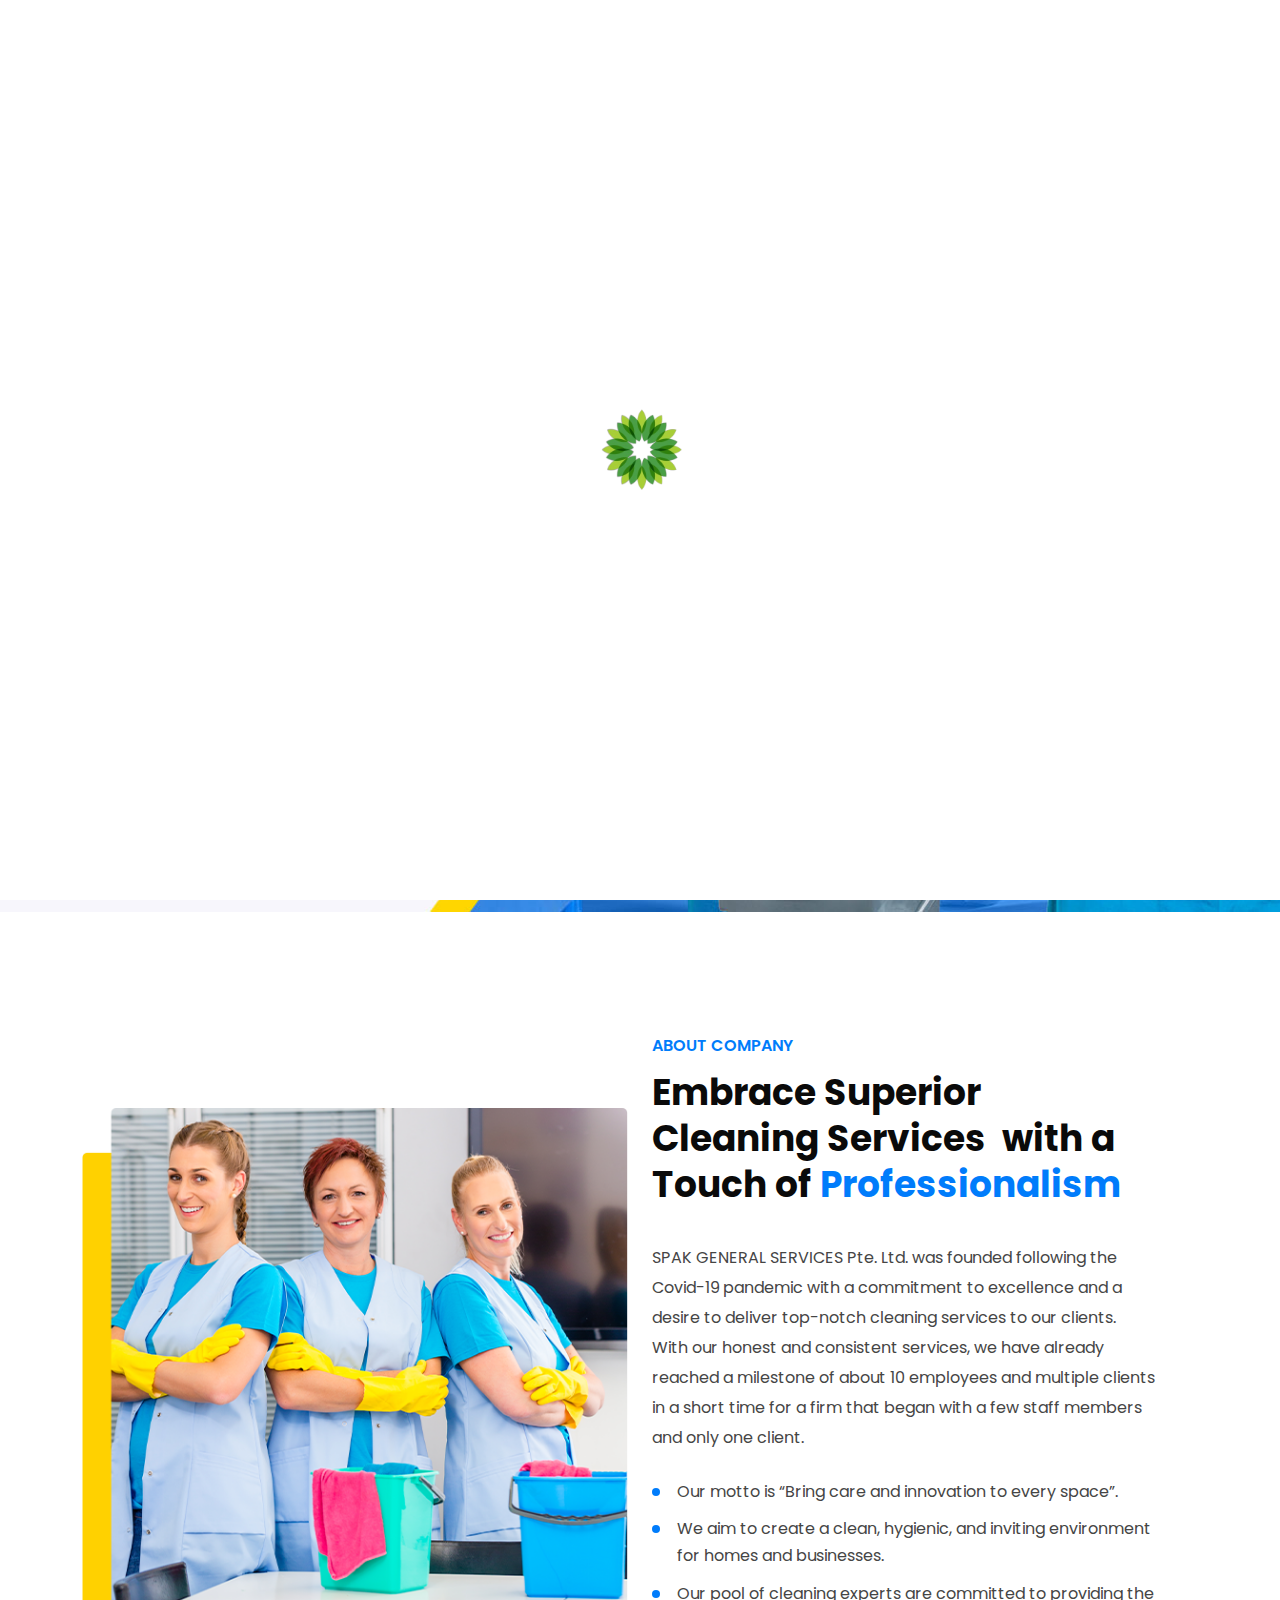
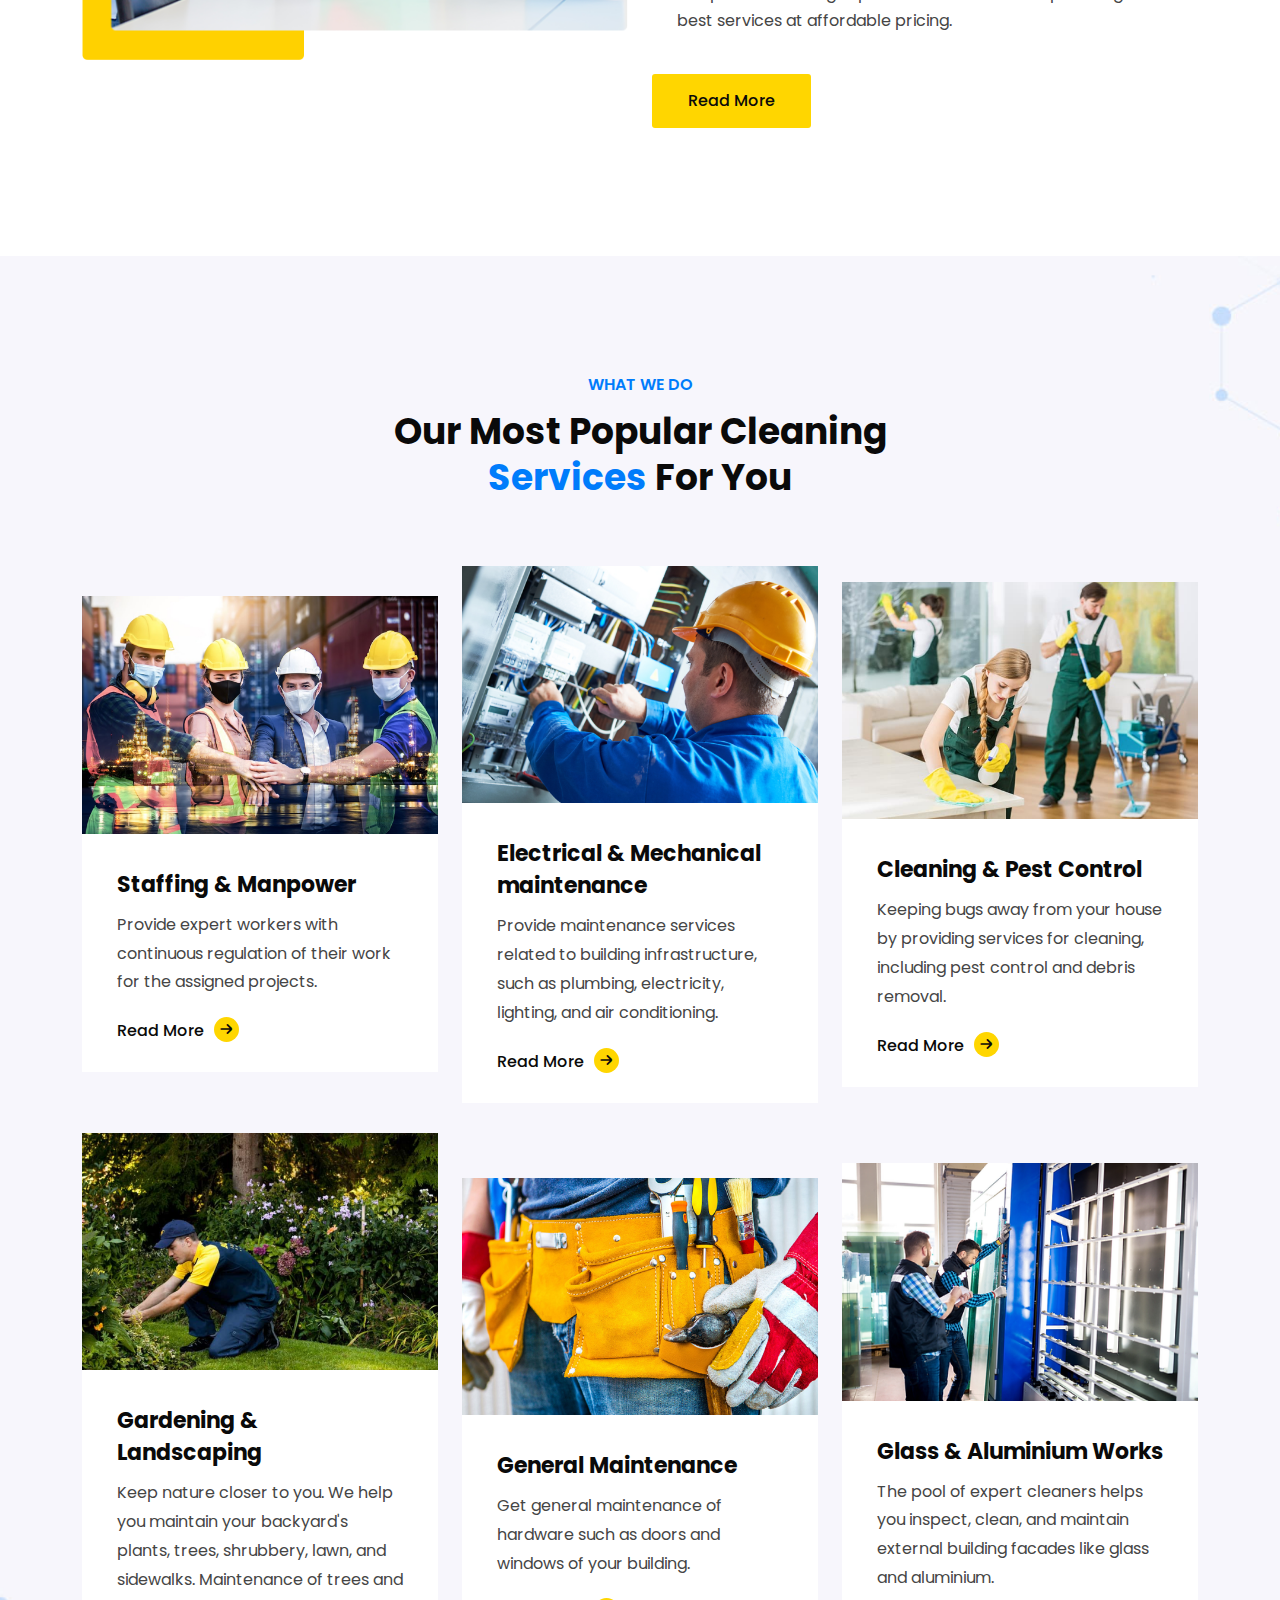
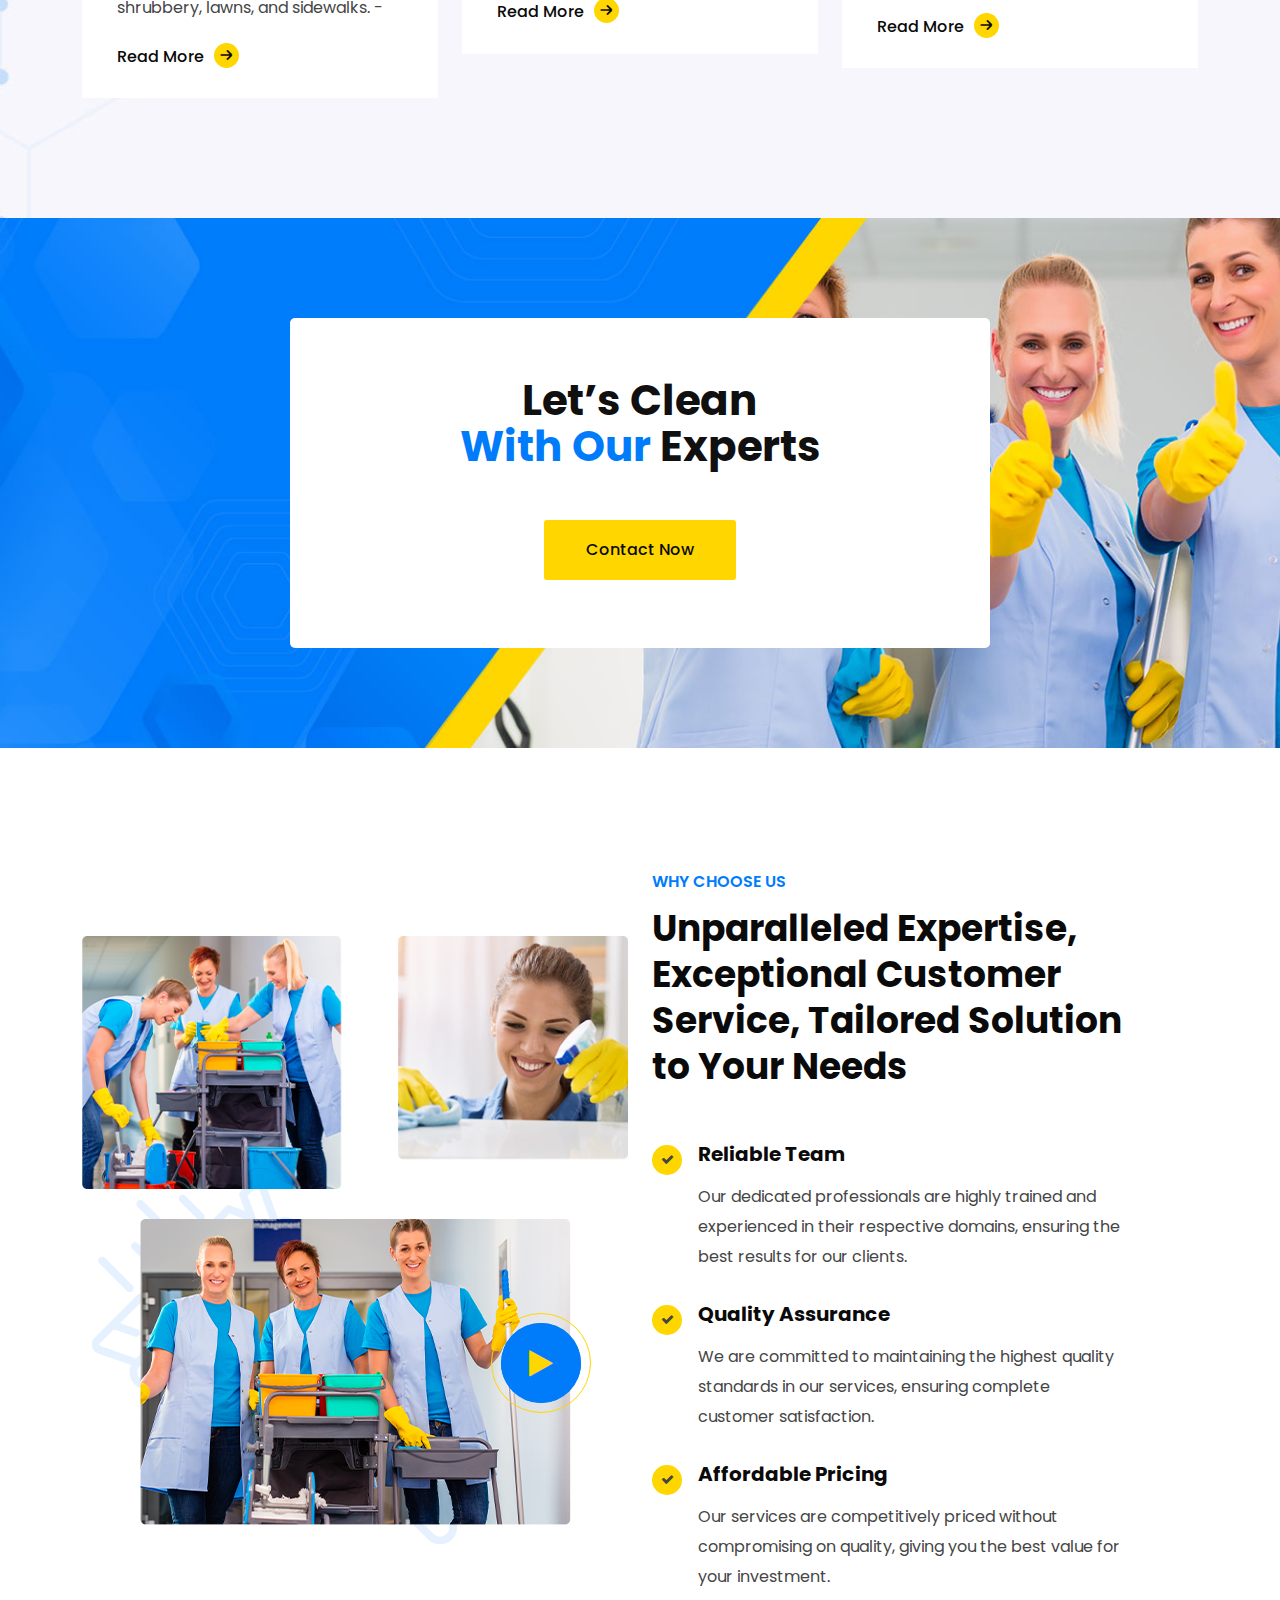
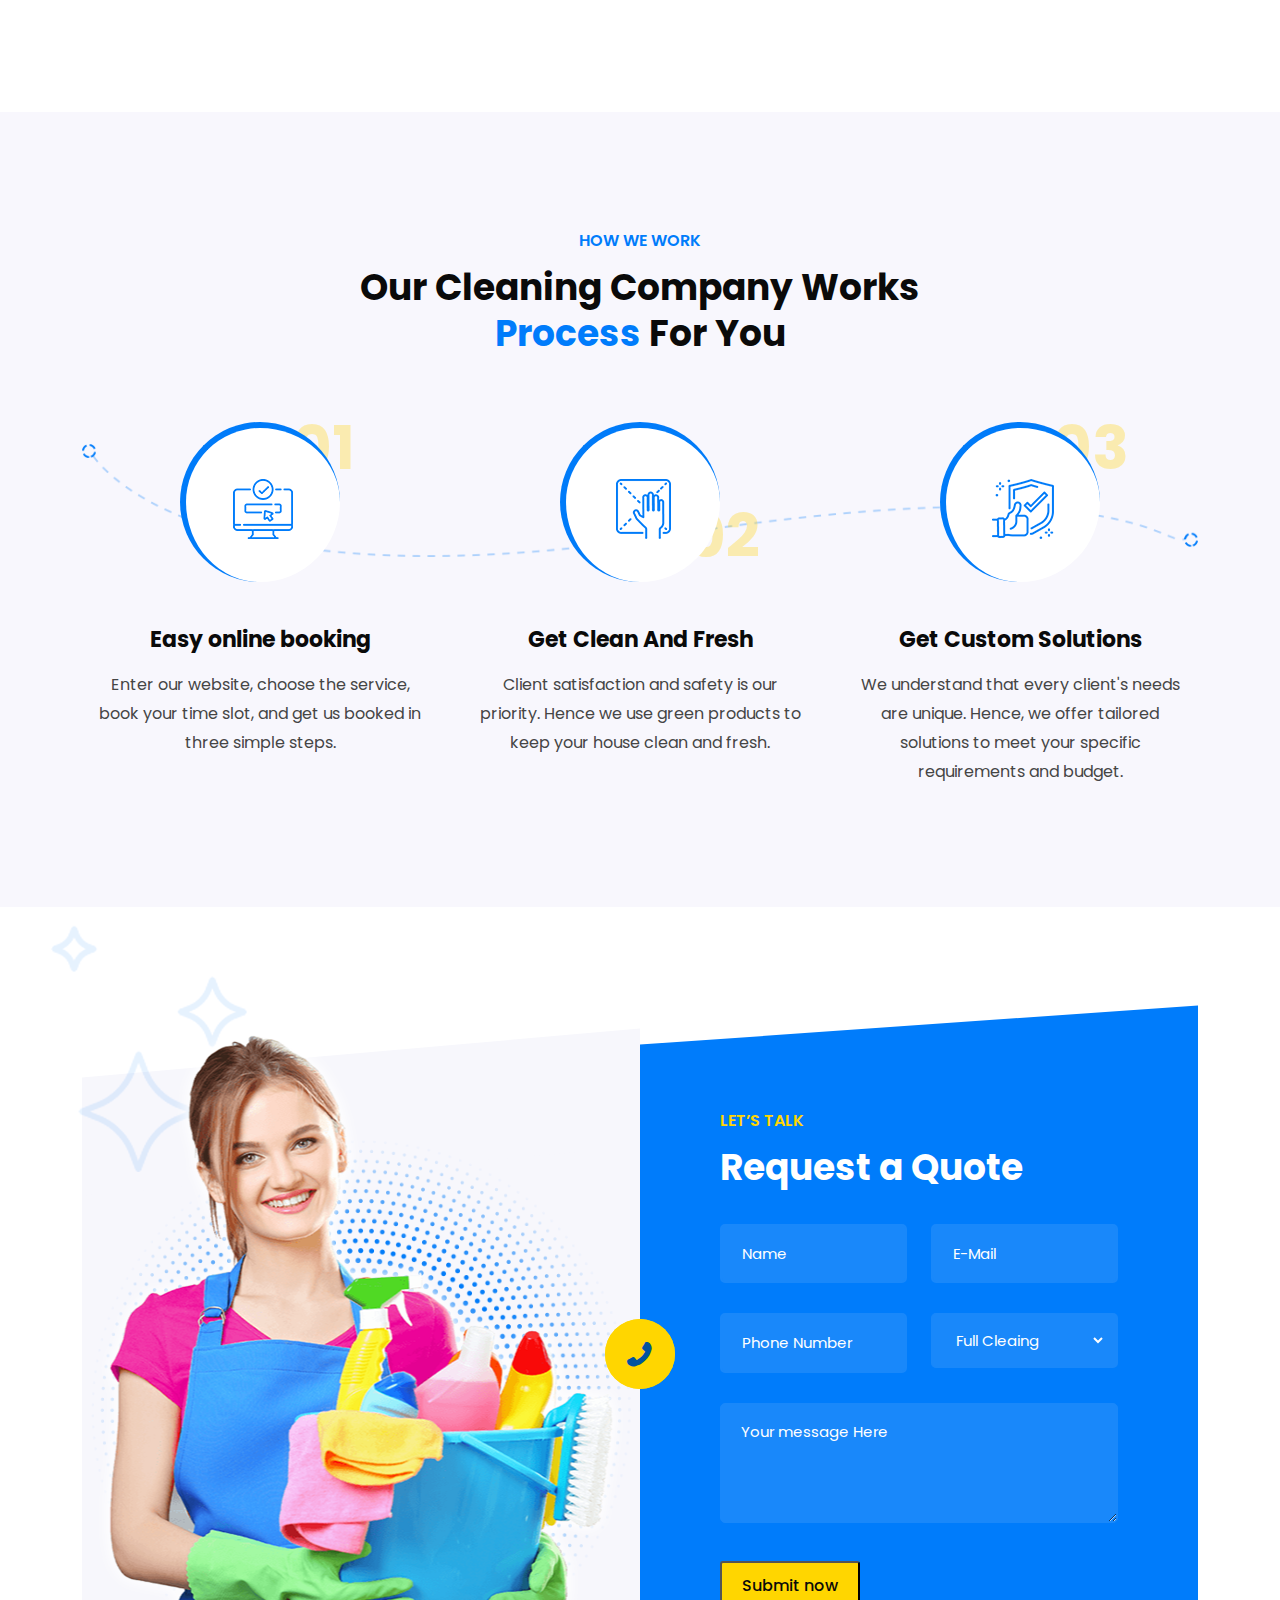
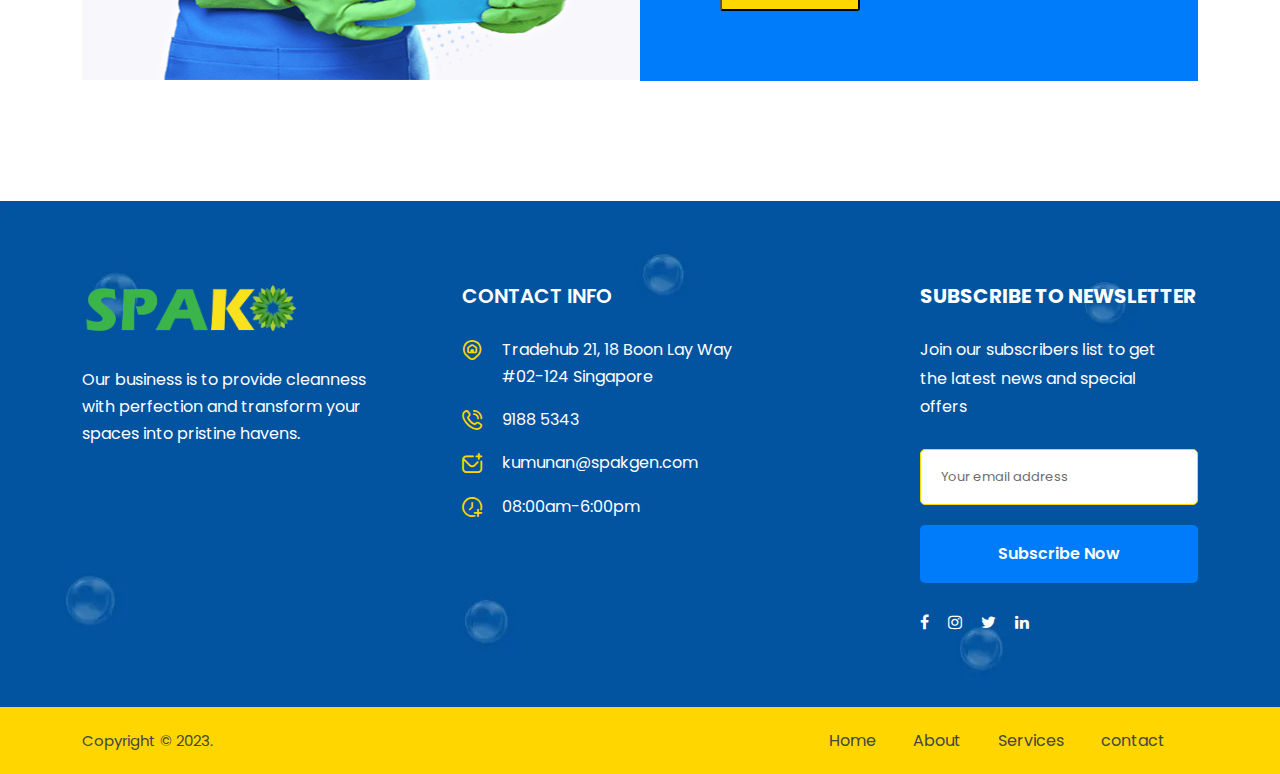
==== commit a6587120: "Final Changes" ====
--- a/index.html
+++ b/index.html
@@ -309,7 +309,7 @@
                   </div>
                   <div class="info-content">
                     <h4 class="title">Address</h4>
-                    <em>05 kandi BR. New York</em>
+                    <em>Tradehub 21, 18 Boon Lay Way #02-124 Singapore</em>
                   </div>
                 </div>
                 <div class="address-list">
@@ -331,7 +331,7 @@
                   </div>
                   <div class="info-content">
                     <h4 class="title">Phone</h4>
-                    <em>+019988772</em>
+                    <em>9188 5343</em>
                   </div>
                 </div>
               </div>
@@ -868,11 +868,7 @@
                   </div>
                   <div class="contact-widget">
                     <div id="form-messages"></div>
-                    <form
-                      id="contact-form"
-                      method="post"
-                      action="https://devsdesign.net/products/html/clenia/mailer.php"
-                    >
+                    <form method="post" name="contact" netlify>
                       <fieldset>
                         <div class="row">
                           <div class="col-lg-6 mb-30 col-md-6 col-sm-6">
@@ -912,24 +908,30 @@
                               aria-required="true"
                               aria-invalid="false"
                             >
-                              <option value="Your Service">Your Service</option>
-                              <option value="House Cleaning">
-                                House Cleaning
+                              <option value="Full Cleaning">
+                                Full Cleaing
                               </option>
-                              <option value="Kitchen Cleaning">
-                                Kitchen Cleaning
+                              <option value="Pest Control">Pest Control</option>
+                              <option value="Backyard Cleaning">
+                                Backyard Cleaning
                               </option>
-                              <option value="Toilet Cleaning">
-                                Toilet Cleaning
-                              </option>
-                              <option value="Office Cleaning">
-                                Office Cleaning
+                              <option value="Building Equipments Servicing">
+                                Building Equipments Servicing
                               </option>
                               <option value="Window Cleaning">
                                 Window Cleaning
                               </option>
-                              <option value="Carpet Cleaning">
-                                Carpet Cleaning
+                              <option value="Glass and Aluminium works">
+                                Glass and Aluminium works
+                              </option>
+                              <option value="Electrical and Mechanical Work">
+                                Electrical and Mechanical Work
+                              </option>
+                              <option value="Staffing and Manpower">
+                                Staffing and Manpower
+                              </option>
+                              <option value="Leak Detection And Maintenance">
+                                Leak Detection And Maintenance
                               </option>
                             </select>
                           </div>
@@ -944,9 +946,13 @@
                           </div>
                         </div>
                         <div class="form-group mb-0">
-                          <p class="submit-btn">
-                            <input type="submit" value="Submit Now" />
-                          </p>
+                          <button
+                            type="submit"
+                            class="submit-btn submit-btn3"
+                            style="padding: 10px 20px"
+                          >
+                            Submit now
+                          </button>
                         </div>
                       </fieldset>
                     </form>
@@ -970,7 +976,7 @@
       <!-- Contact Section End -->
 
       <!-- Testimonial Section End -->
-      <div class="rs-testimonial testimonial-style1 bg7 pt-75">
+      <!-- <div class="rs-testimonial testimonial-style1 bg7 pt-75">
         <div class="container">
           <div class="row y-middle">
             <div
@@ -1138,7 +1144,7 @@
             </div>
           </div>
         </div>
-      </div>
+      </div> -->
       <!-- Testimonial Section End -->
     </div>
     <!-- Main content End -->
